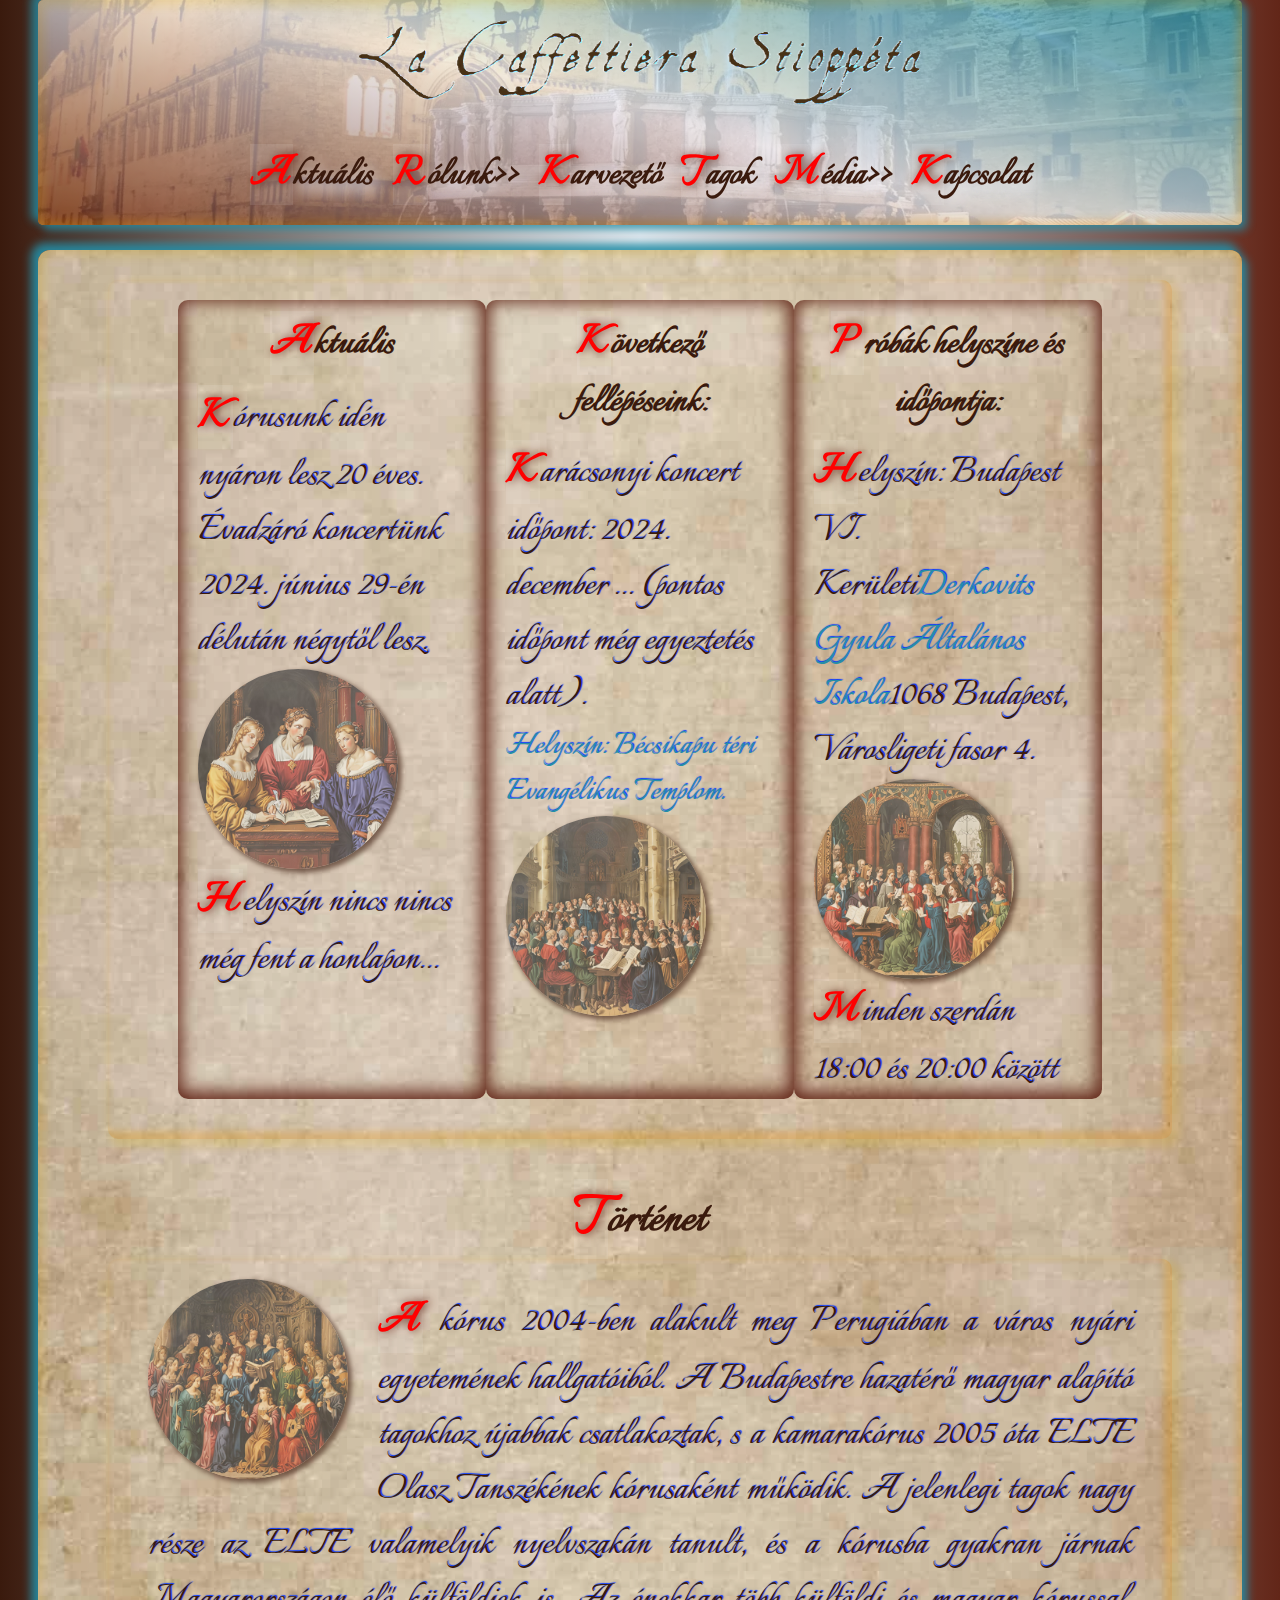
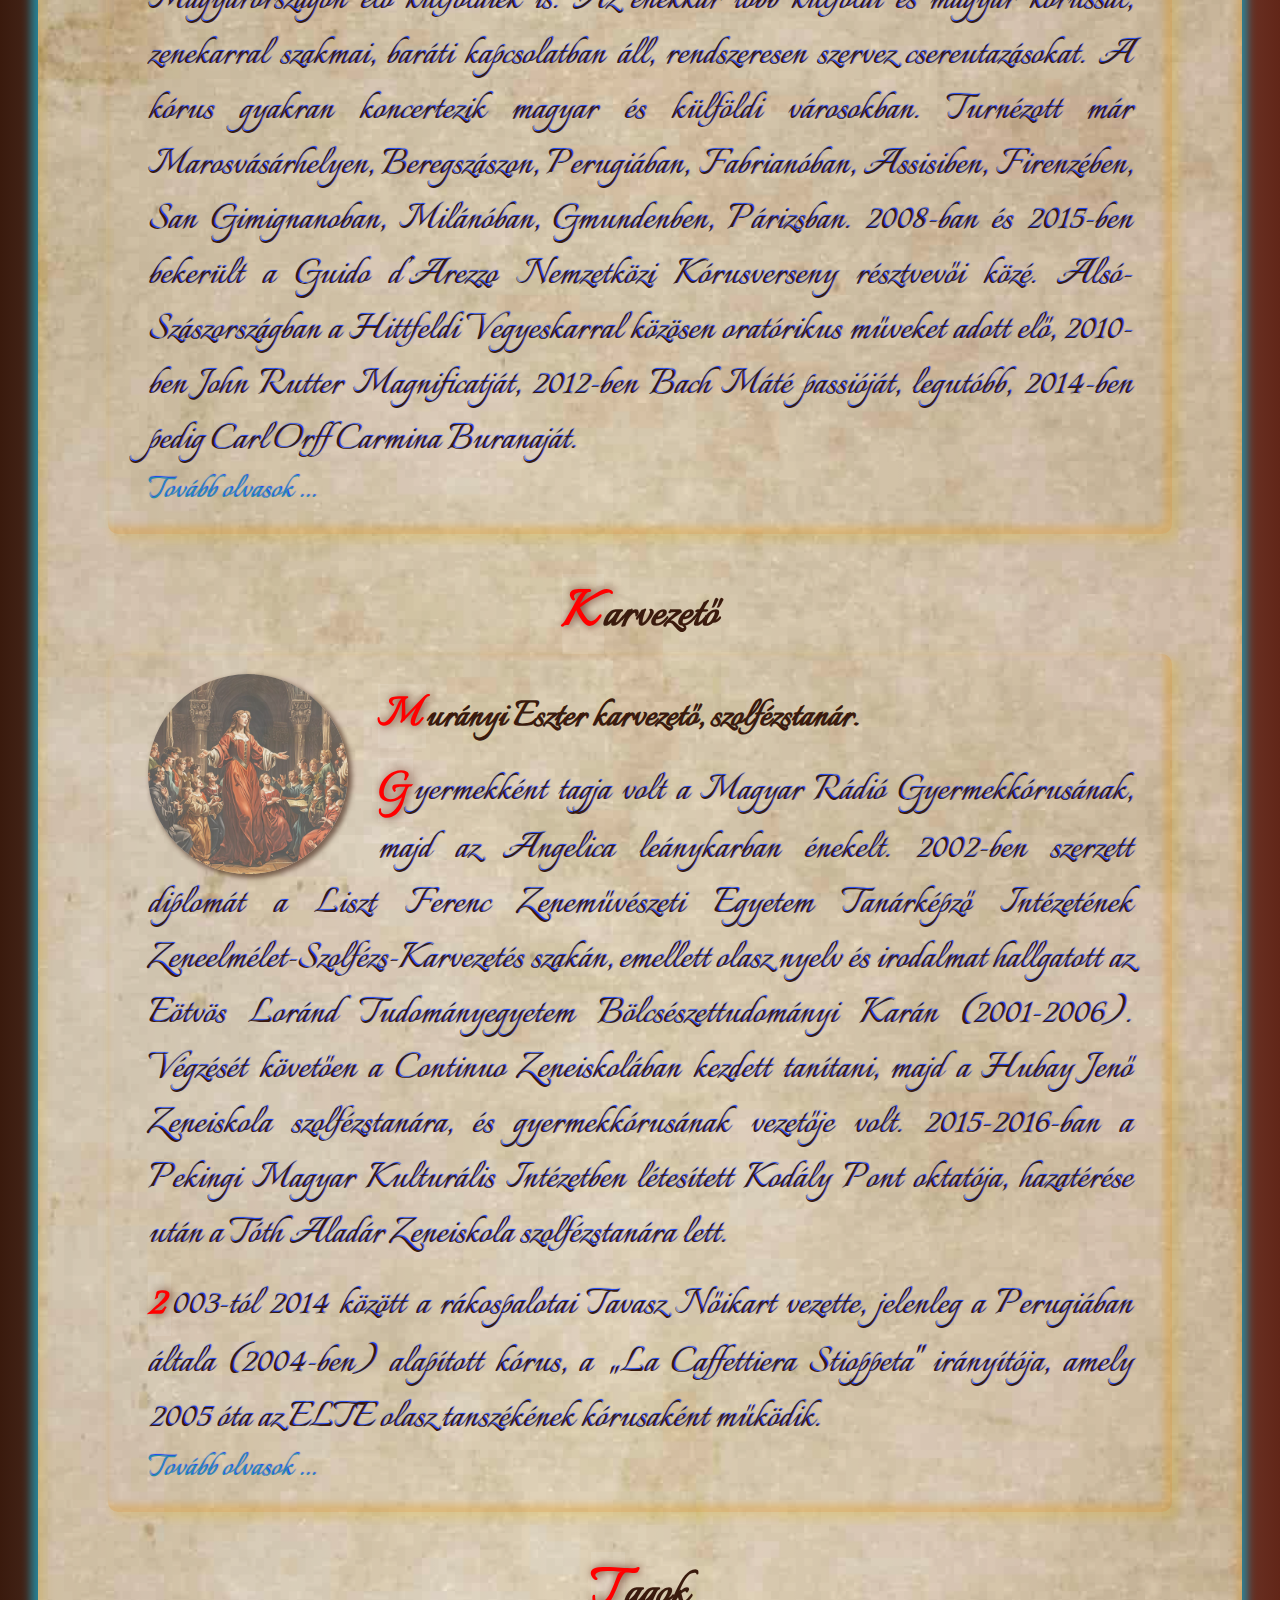
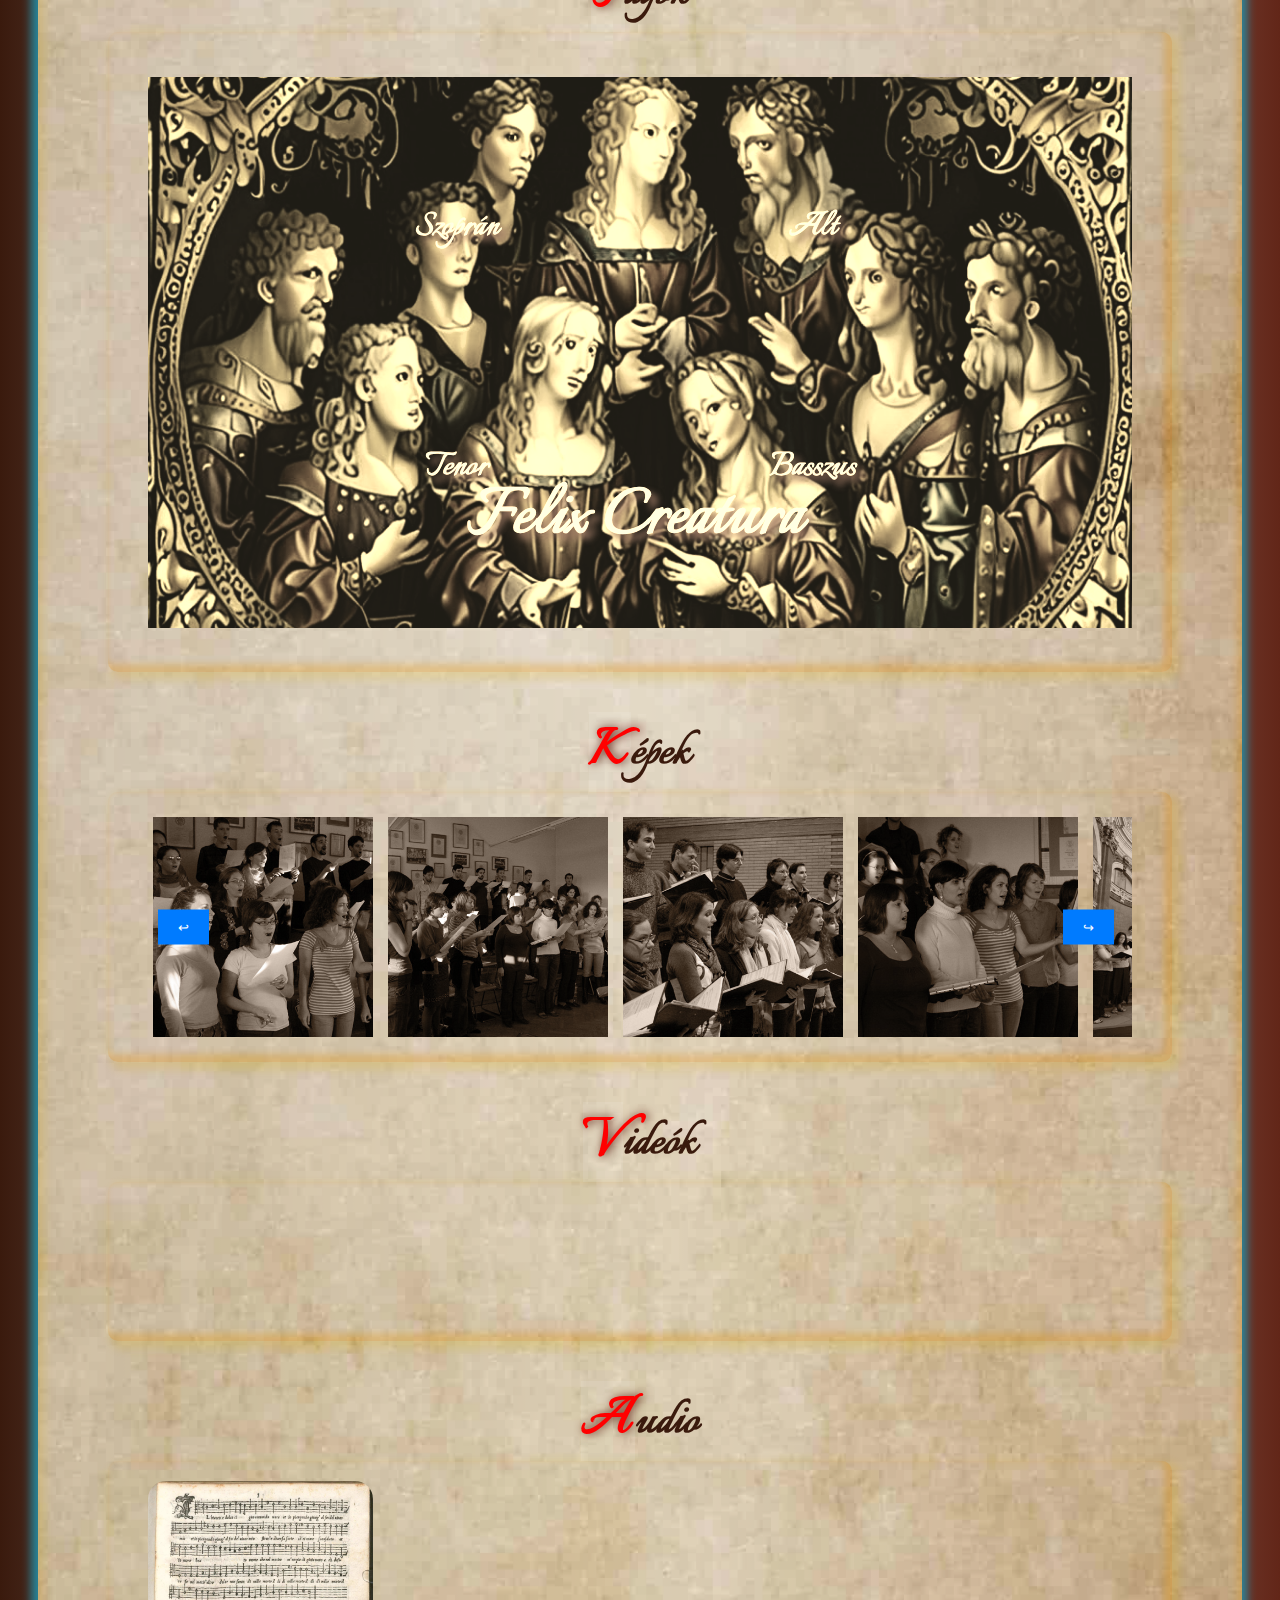
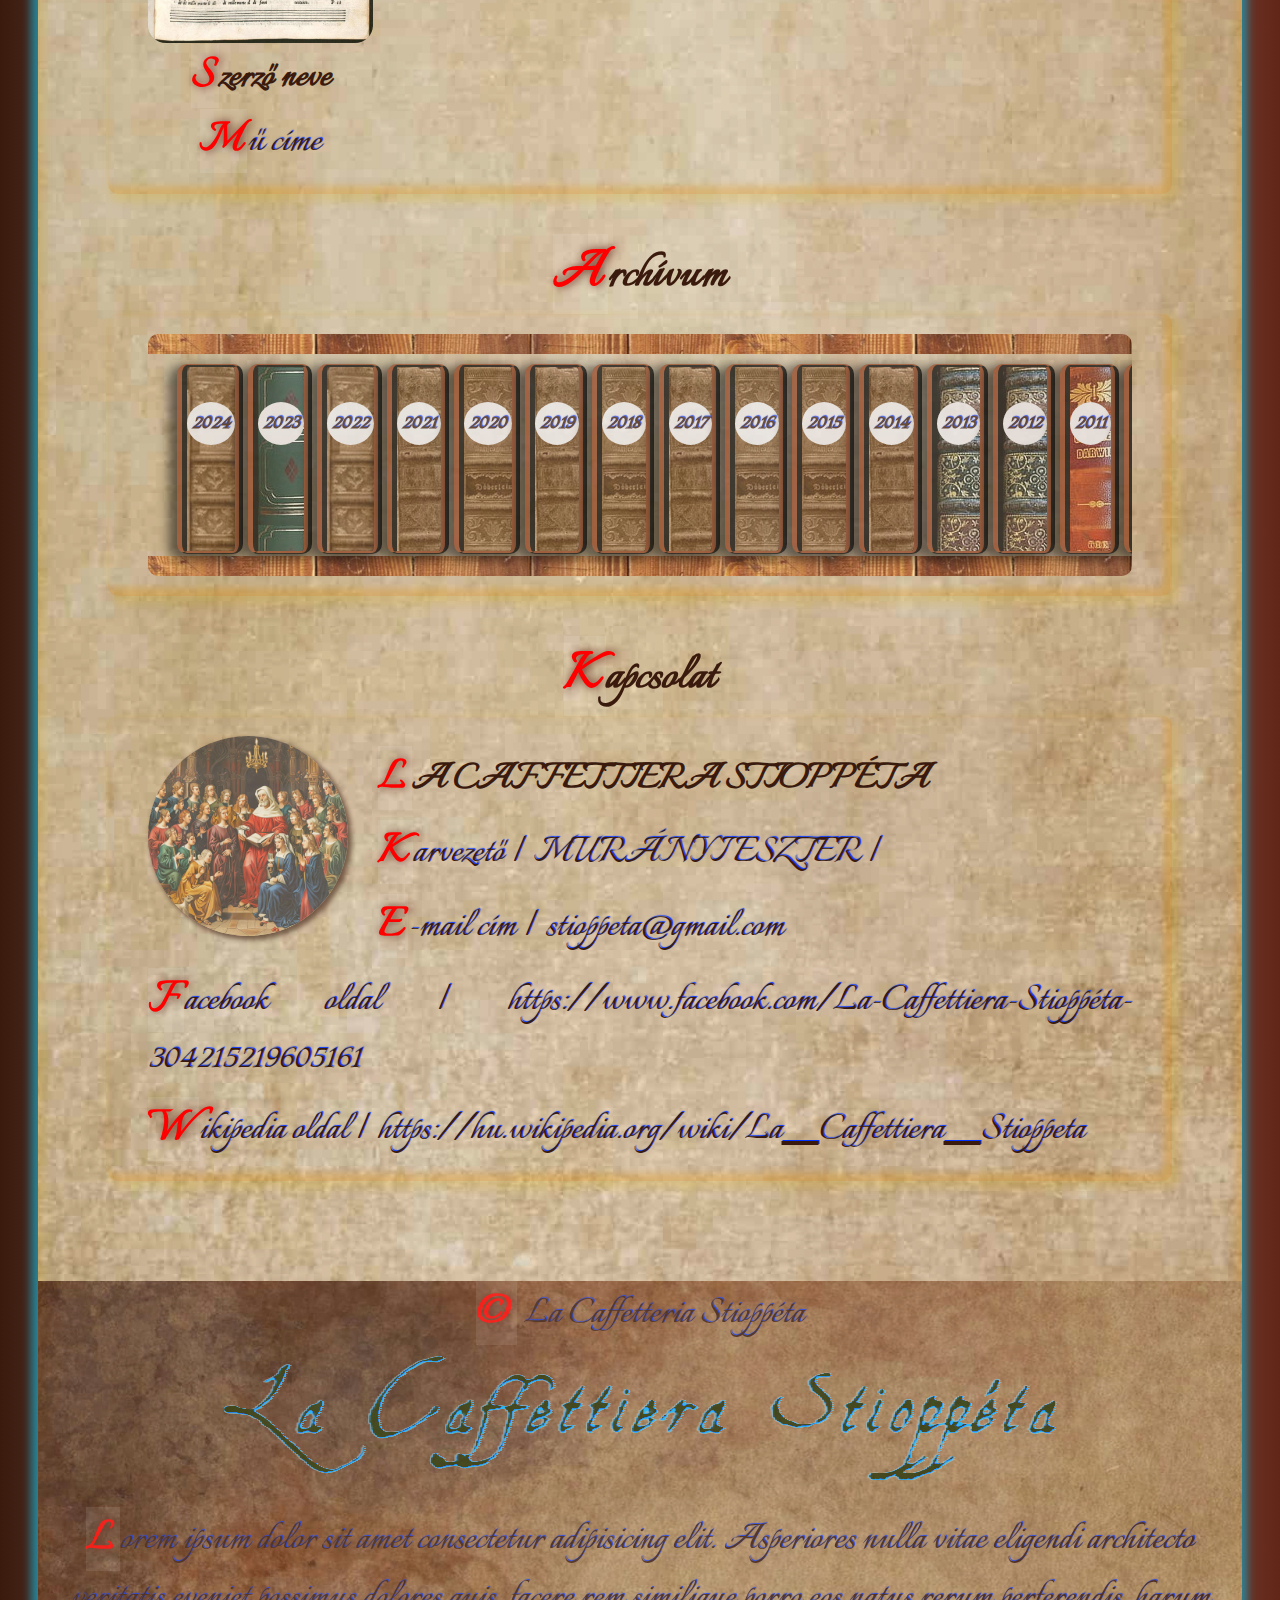
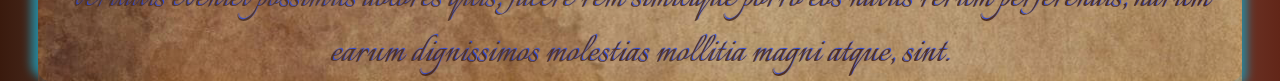
==== index-min.html @ 99feaade "Update site" ====
<!DOCTYPE html><html lang="hu"><head><meta charset="UTF-8" /><meta name="viewport" content="width=device-width, initial-scale=1.0" /><title>La Caffettiera Stioppéta</title><link rel="stylesheet" href="./css/main-min.css" /><link rel="icon" href="./pictures/eszt.jpg" type="image/x-icon" /></head><body><header class="header"><img src="./pictures/stiopp_logo....png" alt="Header Image" id="header-image" class="header-img" /><nav><ul><li><a href="#section1">Aktuális</a></li><li class="gallery-menu"><a href="#">Rólunk&gt;&gt;</a><ul class="submenu"><li><a href="#section2">Történetünk</a></li><li><a href="#section8">Archívum</a></li></ul></li><li><a href="#section3">Karvezető</a></li><li><a href="#section4">Tagok</a></li><li class="gallery-menu"><a href="#">Média&gt;&gt;</a><ul class="submenu"><li><a href="#section5">Képek</a></li><li><a href="#section6">Videók</a></li><li><a href="#section7">Audio</a></li></ul></li><li><a href="#section9">Kapcsolat</a></li></ul></nav></header><main><section id="section1"><div class="division"><div class="card-container"><div class="card"><h3>Aktuális</h3><p>Kórusunk idén nyáron lesz 20 éves. Évadzáró koncertünk 2024. június 29-én délután négytől lesz. </p><figure><img src="./pictures/aktuális.png" alt="Atuális szakasz fotója" /></figure><p>Helyszín nincs nincs még fent a honlapon...</p></div><div class="card"><h3>Következő fellépéseink:</h3><p>Karácsonyi koncert időpont: 2024. december ... (pontos időpont még egyeztetés alatt). </p><a id="mapLink" href="#" >Helyszín: Bécsikapu téri Evangélikus Templom.</a ><figure><img src="./pictures/generated_image (12).png" alt="Atuális szakasz fotója" /></figure></div><div class="card"><h3>Próbák helyszíne és időpontja:</h3><p>Helyszín: Budapest VI. Kerületi<a href="https://derkovits.hu/">Derkovits Gyula Általános Iskola</a ><span>1068 Budapest, Városligeti fasor 4.</span></p><figure><img src="./pictures/generated_image (15).png" alt="Atuális szakasz fotója" /></figure><p>Minden szerdán 18:00 és 20:00 között</p></div></div></div></section><section id="section2"><h2>Történet</h2><div class="division"><figure><img src="./pictures/generated_image (5).png" alt="Történet szakasz fotója" /></figure><p>A kórus 2004-ben alakult meg Perugiában a város nyári egyetemének hallgatóiból. A Budapestre hazatérő magyar alapító tagokhoz újabbak csatlakoztak, s a kamarakórus 2005 óta ELTE Olasz Tanszékének kórusaként működik. A jelenlegi tagok nagy része az ELTE valamelyik nyelvszakán tanult, és a kórusba gyakran járnak Magyarországon élő külföldiek is. Az énekkar több külföldi és magyar kórussal, zenekarral szakmai, baráti kapcsolatban áll, rendszeresen szervez csereutazásokat. A kórus gyakran koncertezik magyar és külföldi városokban. Turnézott már Marosvásárhelyen, Beregszászon, Perugiában, Fabrianóban, Assisiben, Firenzében, San Gimignanoban, Milánóban, Gmundenben, Párizsban. 2008-ban és 2015-ben bekerült a Guido d’Arezzo Nemzetközi Kórusverseny résztvevői közé. Alsó-Szászországban a Hittfeldi Vegyeskarral közösen oratórikus műveket adott elő, 2010-ben John Rutter Magnificatját, 2012-ben Bach Máté passióját, legutóbb, 2014-ben pedig Carl Orff Carmina Buranaját. </p><a href="http://127.0.0.1:5500/tortenet.html">Tovább olvasok ...</a></div></section><section id="section3"><h2>Karvezető</h2><div class="division"><figure><img src="./pictures/karvezető.png" alt="Karnagy fotója" /></figure><h3>Murányi Eszter karvezető, szolfézstanár.</h3><p>Gyermekként tagja volt a Magyar Rádió Gyermekkórusának, majd az Angelica leánykarban énekelt. 2002-ben szerzett diplomát a Liszt Ferenc Zeneművészeti Egyetem Tanárképző Intézetének Zeneelmélet-Szolfézs-Karvezetés szakán, emellett olasz nyelv és irodalmat hallgatott az Eötvös Loránd Tudományegyetem Bölcsészettudományi Karán (2001-2006). Végzését követően a Continuo Zeneiskolában kezdett tanítani, majd a Hubay Jenő Zeneiskola szolfézstanára, és gyermekkórusának vezetője volt. 2015-2016-ban a Pekingi Magyar Kulturális Intézetben létesített Kodály Pont oktatója, hazatérése után a Tóth Aladár Zeneiskola szolfézstanára lett. </p><p>2003-tól 2014 között a rákospalotai Tavasz Nőikart vezette, jelenleg a Perugiában általa (2004-ben) alapított kórus, a „La Caffettiera Stioppeta" irányítója, amely 2005 óta az ELTE olasz tanszékének kórusaként működik. </p><a href="http://127.0.0.1:5500/tortenet.html">Tovább olvasok ...</a></div></section><section id="section4"><h2>Tagok</h2><div class="division"><div class="member-group members"><div class="circle szoprán" data-name="Név 1, Név 2, Név 3, Név 4"><h4>Szoprán</h4></div><div class="circle alt" data-name="Név 5, Név 6, Név 7, Név 8"><h4>Alt</h4></div><div class="circle tenor" data-name="Név 9, Név 10, Név 11, Név 12"><h4>Tenor</h4></div><div class="circle basszus" data-name="Zenthe Ferenc, Alain Delon, Mikes Kelemen, Jónás Tibor," ><h4>Basszus</h4></div><div class="circle latin"><h4>Felix Creatura</h4></div></div></div></section><section id="section5"><h2>Képek</h2><div class="division"><div class="gallery"><div class="gallery-images"><img src="./pictures/main_01.jpg" onclick="fullView(images, this.src)" alt="Image 1" /><img src="./pictures/main_02.jpg" onclick="fullView(images, this.src)" alt="Image 2" /><img src="./pictures/main_03.jpg" onclick="fullView(images, this.src)" alt="Image 3" /><img src="./pictures/main_04.jpg" onclick="fullView(images, this.src)" alt="Image 4" /><img src="./pictures/main_05.jpg" onclick="fullView(images, this.src)" alt="Image 5" /><img src="./pictures/main_06.jpg" onclick="fullView(images, this.src)" alt="Image 6" /><img src="./pictures/main_07.jpg" onclick="fullView(images, this.src)" alt="Image 7" /><img src="./pictures/main_08.jpg" onclick="fullView(images, this.src)" alt="Image 8" /><img src="./pictures/main_09.jpg" onclick="fullView(images, this.src)" alt="Image 9" /><img src="./pictures/main_10.jpg" onclick="fullView(images, this.src)" alt="Image 10" /></div><button id="prevButton">↩</button><button id="nextButton">↪</button></div><div id="fullImageView"><button id="prevButtonFullScreen" onclick="prevImageFullScreen()">↩ </button><img id="fullImage" src="#" alt="fullImage" /><button id="nextButtonFullScreen" onclick="nextImageFullScreen()">↪ </button><span id="closeButton" onclick="closeFullView()">x</span></div></div></section><section id="section6"><h2>Videók</h2><div class="division"><div class="video-container" id="videoContainer"></div></div></section><section id="section7"><h2>Audio</h2><div class="division"><div class="audio"><div class="audio-images" id="audioContainer"></div></div></div></section><section id="section8"><h2>Archívum</h2><div class="division"><div class="bookshelf-container"><div class="shelf"></div><div class="bookshelf"><div class="book" id="bookContainer"></div></div><div class="shelf"></div></div></div></section><section id="section9"><h2>Kapcsolat</h2><div class="division"><figure><img src="./pictures/generated_image (14).png" alt="Kapcsolat szekció fotója" /></figure><p></p><h3>LA CAFFETTIERA STIOPPÉTA</h3><p>Karvezető | MURÁNYI ESZTER |</p><p>E-mail cím | stioppeta@gmail.com</p><p>Facebook oldal | https://www.facebook.com/La-Caffettiera-Stioppéta-304215219605161 </p><p>Wikipedia oldal | https://hu.wikipedia.org/wiki/La<u>_</u>Caffettiera<u>_</u>Stioppeta </p></div></section><div class="upButton"><button id="scrollToTopBtn">Vissza a lap tetejére</button></div></main><footer><p>&copy; La Caffetteria Stioppéta</p><img src="./pictures/header_logo2.png" alt="" /><p>Lorem ipsum dolor sit amet consectetur adipisicing elit. Asperiores nulla vitae eligendi architecto veritatis eveniet possimus dolores quis, facere rem similique porro eos natus rerum perferendis, harum earum dignissimos molestias mollitia magni atque, sint. </p></footer><script src="./js/script-min.js" defer></script></body></html>
---- css/main-min.css ----
@import url('https://fonts.googleapis.com/css2?family=Italianno&family=Whisper&display=swap');:root{--primary-color:#622618ff;--secondary-color:#3a1a0dff;--accent-color:#258ea6ff;--light-color:#f0eff4ff;--dark-color:rgb(0,0,0);--font-size-default:2.3em;--font-size-large:3.3em;--font-size-small:1.5em;--transition-duration:1.2s;--background-opacity:.9;--primary-box-shadow:inset -5px -5px 10px 0 rgba(226,141,3,.3),5px 5px 10px 0 var(--accent-color),inset 5px 5px 10px 2px rgba(221,175,9,.2),-5px -5px 10px 2px var(--accent-color)}*{box-sizing:border-box;margin:0;padding:0}body{margin:0 auto;padding:0;width:94%;background:linear-gradient(90deg,var(--secondary-color),var(--light-color),var(--primary-color));color:var(--secondary-color);font-family:italianno,Verdana,Geneva,Tahoma,sans-serif;font-size:var(--font-size-default);position:relative}body::after{content:'';position:absolute;top:0;left:0;width:100%;height:100%;background-image:url('../pictures/pergamen2jpg-min.jpg');background-size:cover;background-repeat:no-repeat;background-position:center;z-index:-1;opacity:var(--background-opacity);border-radius:12px;box-shadow:var(--primary-box-shadow)}main{text-align:justify;margin:0 10px}header{background-image:url(../pictures/Fontana-Maggiore-e-Palazzo-Dei-Priori-.webp);background-repeat:no-repeat;background-size:cover;background-position:center;position:fixed;top:0;width:94%;z-index:1000;font-size:.35em;border-radius:5px}header::after{content:'';position:absolute;top:0;left:0;width:100%;height:100%;background:linear-gradient(15deg,var(--primary-color),var(--light-color),var(--accent-color));opacity:.8;z-index:1;border-radius:5px;box-shadow:var(--primary-box-shadow)}header>*{position:relative;z-index:2}#header-image{padding:20px;margin:0 auto;display:block}.header-img{transition:opacity 2s ease}nav ul{list-style-type:none;padding:20px;display:flex;flex-flow:row wrap;justify-content:center;align-items:center}nav a{display:inline-block;font-size:var(--font-size-large);text-decoration:none;background-color:transparent;text-align:center;padding:0 10px;text-shadow:4px 8px 15px var(--light-color);color:var(--secondary-color);font-weight:700;transition:transform var(--transition-duration)}nav a:hover{color:var(--accent-color);background-color:var(--light-color);opacity:.7;transform:scale(1.1,1.35);border-radius:8px}.gallery-menu .submenu{display:none;position:absolute;background:transparent;padding-bottom:10px;border-radius:5px;transform:scale(.9);transition:transform var(--transition-duration)}.gallery-menu .submenu li{margin-left:15px;margin-top:10px}.gallery-menu:hover .submenu{display:block;background-color:rgba(208,201,201,.7);border-radius:10px}.gallery-menu:hover{background-color:rgba(36,70,223,.7)}section{margin-bottom:20px;margin-top:40px;position:relative}section:first-of-type{margin-top:250px;padding-top:30px}h2{margin-top:0;text-align:center}h3{font-size:larger;margin-top:10px}p{text-shadow:1px -1px 1px rgb(0,51,255);font-size:larger;margin-top:10px}a{text-decoration:none;color:var(--accent-color);text-shadow:1px -1px 1px rgb(0,51,255)}p::first-letter,a::first-letter,h2::first-letter,h3::first-letter{font-size:115%;font-weight:bold;letter-spacing:.1em;word-spacing:.1em;text-shadow:var(--primary-color) 2px 0 10px;text-transform:uppercase;color:red;background-color:rgba(255,255,255,.1)}figure img{max-width:200px;box-shadow:3px 3px 5px 1px #3a1a0dff;align-self:flex-start;border-radius:50%;text-align:center;float:left;margin-right:30px;opacity:.6;transition:opacity 1s ease-in-out,transform 1s ease-in-out}figure img:hover{opacity:1;transform:scale(1.1)}.division{margin-right:60px;margin-left:60px;padding:20px 40px;box-shadow:inset -5px -5px 7px 3px rgba(226,141,3,.3),5px 5px 10px 3px rgba(221,175,9,.2);border-radius:10px}a{text-decoration:none;color:var(--accent-color);cursor:pointer}@media only screen and (max-width:1200px){body{font-size:2em}nav a{font-size:2.8em}figure img{max-width:180px}}@media only screen and (max-width:992px){body{font-size:1.8em}nav a{font-size:2.5em}figure img{max-width:150px}}@media only screen and (max-width:768px){body{font-size:1.5em}header{font-size:.5em}nav ul{flex-flow:column;height:auto;text-align:center;padding:0;margin:0;list-style:none}nav li{width:100%}nav a{font-size:3em;width:100%;box-sizing:border-box;display:block;text-align:justify;padding:15px 0;background-color:var(--accent-color);color:var(--secondary-color);text-decoration:none}nav a:hover{background-color:#ddd}figure img{max-width:120px}}#header-image{max-width:50%}@media only screen and (max-width:576px){body{font-size:1.2em}nav a{font-size:1.8em}#header-image{display:none}figure img{max-width:100px}.division{margin-right:40px;margin-left:40px}}@media only screen and (max-width:400px){body{font-size:1em}nav a{font-size:1.5em}figure img{max-width:80px}.division{margin-right:20px;margin-left:20px}}footer{text-align:center;margin-top:20px;background-image:url(../pictures/book2.jpg);margin-top:100px;opacity:.8}footer img{margin-top:10px}footer img:hover{transform:scaleX(-1);transition:transform 1.5s ease-in-out}.bookshelf-container{overflow-x:auto;overflow-y:hidden;white-space:nowrap;position:relative;background-image:url(../pictures/pergamen2jpg.jpg);background-position:center;background-repeat:no-repeat;background-size:cover;padding-left:1px;padding-right:1px;border-radius:10px}.bookshelf{display:flex;flex-wrap:nowrap;padding-bottom:2px;margin-left:5px}.book{border-radius:10px;margin:10px 5px 0 0;font-family:'Italianno',cursive;font-weight:400;font-size:.7em;background-color:var(--primary-color);border-top:3px ridge var(--secondary-color);border-right:8px ridge var(--secondary-color);border-bottom:3px ridge var(--secondary-color);border-left:10px ridge var(--secondary-color);box-shadow:-5px 4px 11px 3px var(--dark-color);box-shadow:-5px 4px 11px 3px rgba(0,0,0,.75);transition:transform 1.2s;opacity:.7;align-self:flex-end;height:190px}.book-link{text-decoration:none;color:var(--secondary-color);font-weight:bold;background:var(--light-color);padding:5px;position:relative;top:40px;transform:translate(-50%,-50%);border-radius:50%}.book:hover{transform:translate(8px,10%);transition:transform 1.2s}.book-link:hover{color:var(--light-color);background:var(--dark-color);color:var(--accent-color);transition:transform 1.2s}.shelf{width:calc(100% + 300px);height:20px;background-color:transparent;background-image:url('../pictures/polc.jpg');background-repeat:repeat-x;background-position:center;margin:0 -10px}.bookshelf>.book:first-child{opacity:0}::-webkit-scrollbar{width:0;max-height:12px}::-webkit-scrollbar-track{background-color:var(--primary-color);border-radius:12px}::-webkit-scrollbar-thumb{background-color:var(--accent-color);border-radius:50%}::-webkit-scrollbar-thumb:hover{background-color:var(--light-color)}#scrollToTopBtn{display:none;position:fixed;bottom:20px;right:20px;padding:15px 25px 15px 5px;background-image:url(../pictures/ismétlőjel2.png);background-repeat:no-repeat;background-position:right;background-color:var(--light-color);color:var(--accent-color);border:none;border-radius:9px;cursor:pointer;z-index:1000;opacity:.7}#scrollToTopBtn:hover{opacity:1;background-color:antiquewhite;color:red;transition:all 500ms ease-in}.gallery{width:100%;overflow:hidden;position:relative}.gallery-images{display:flex}.gallery-images img{max-width:230px;padding:5px;margin-right:5px;height:auto;filter:grayscale(60%);transition:1s}.gallery img:hover{filter:grayscale(0);transform:scale(1.1)}.gallery button{position:absolute;top:50%;transform:translateY(-50%);padding:10px 20px;background-color:#007bff;color:#fff;border:none;cursor:pointer}#prevButton{left:10px}#nextButton{right:18px}#fullImageView{display:none;position:absolute;top:0;left:0;width:100%;height:100%;background-color:rgba(0,0,0,.9);text-align:center}#fullImage{padding:5px;max-width:98%;max-height:98%}#closeButton{position:absolute;top:12px;right:12px;font-size:2em;color:azure;cursor:pointer}#prevButtonFullScreen,#nextButtonFullScreen{position:absolute;top:50%;transform:translateY(-50%);padding:10px 20px;background-color:#007bff;color:#fff;border:none;cursor:pointer;z-index:2}#prevButtonFullScreen{left:10px}#nextButtonFullScreen{right:10px}@media only screen and (max-width:1200px){body{font-size:2em}nav a{font-size:3em}footer{margin-top:80px;background-size:contain}.book{height:170px}}@media only screen and (max-width:992px){body{font-size:1.7em}nav a{font-size:2.5em}.division{margin-right:60px;margin-left:60px}footer{margin-top:60px;background-size:cover}.book{height:150px}}@media only screen and (max-width:768px){body{font-size:1.5em}nav ul{flex-flow:column nowrap}nav a{font-size:2.2em}header{font-size:.5em}section:first-of-type{margin-top:100px;padding-top:30px}.division{margin-right:40px;margin-left:40px}footer{margin-top:40px;background-size:contain}.book{height:130px}}@media only screen and (max-width:576px){body{font-size:1.2em}nav a{font-size:2em}section:first-of-type{margin-top:70px;padding-top:20px}.division{margin-right:20px;margin-left:20px}footer{margin-top:20px;background-size:cover}.book{height:110px}}.audio-item{position:relative;display:inline-block;margin-right:10px}.audio-item img{max-width:225px;height:auto;display:block;border-radius:18px}.audio-item:hover{transition:1s;transform:scale(1.1);filter:sepia(100%) drop-shadow(3px 3px 5px gray)}.audio-description{text-align:center;margin-bottom:0}.audio-description h3,.audio-description p{margin:1px}.audio-controls{position:absolute;top:50%;left:50%;transform:translate(-50%,-50%);opacity:0;z-index:1001}.audio-item:hover .audio-controls{opacity:1;transition:1s}audio{width:250px;background-color:transparent}@media only screen and (max-width:768px){.audio-item{display:block;margin-bottom:20px;margin-right:0;text-align:center}audio{width:100%}}.video-container{display:flex;flex-wrap:wrap}.video{position:relative;width:calc(20% - 20px);aspect-ratio:16 / 9;margin-right:20px;margin-bottom:20px;overflow:hidden;box-sizing:border-box;filter:sepia(100%);transition:1s}.video:hover{filter:sepia(0);transform:scale(1.1)}.video iframe{width:100%;height:auto;position:relative;z-index:1}.video-description{text-align:center;margin-bottom:0}.video-description h3,.video-description p{margin:1px}@media only screen and (max-width:1200px){.video{width:calc(25% - 20px)}}@media only screen and (max-width:992px){.video{width:calc(33.33% - 20px)}}@media only screen and (max-width:768px){.video{width:calc(50% - 20px)}}@media only screen and (max-width:576px){.video{width:calc(100% - 20px);margin-right:0}}.members{background-image:url(../pictures/tagokbgr.png);background-repeat:no-repeat;background-size:contain;background-position:center;padding:300px;filter:sepia(90%);border-radius:20px}.members:hover{filter:sepia(0);transition:all 2s}.member-group{display:flex;flex-direction:column;align-items:center}.circle{width:408px;height:250px;color:var(--light-color);text-shadow:6px 6px 7px #ff284f;font-weight:700;font-size:var(--font-size-large);border-radius:50%;display:flex;justify-content:center;align-items:center;font-size:40px;position:relative}h4{margin-top:0;margin-right:10px}.circle::after{content:attr(data-name);position:absolute;top:40%;left:40%;transform:translateX(-50%);background-color:rgba(0,0,0,.2);color:white;padding:5px;border-radius:5px;opacity:0;transition:opacity .9s ease}.members>*{opacity:1}.circle:hover::after{opacity:1;position:absolute;top:0;left:0;transition:all 2s}.basszus{position:absolute;bottom:60px;right:110px}.tenor{position:absolute;bottom:60px;left:110px}.szoprán{position:absolute;top:50px;left:110px}.alt{position:absolute;top:50px;right:110px}.latin{position:absolute;bottom:10px;font-stretch:extra-expanded;font-size:80px}@media only screen and (max-width:768px){.members{padding:150px}.basszus,.tenor,.szoprán,.alt{position:static;margin-bottom:20px}}.card-container{display:flex;justify-content:center;flex-wrap:wrap}.card{flex-basis:calc(33.33% - 20px);width:calc(33.33% - 20px);background-color:transparent;padding:1px 20px;margin-bottom:20px;border-radius:10px;box-shadow:0 0 10px rgba(0,0,0,.1);box-shadow:-1px -3px 17px 4px var(--primary-color) inset;text-align:left}.card h3{text-align:center;margin-bottom:10px}@media screen and (max-width:768px){.card{flex-basis:calc(50% - 20px);width:calc(50% - 20px)}}@media screen and (max-width:480px){.card{flex-basis:calc(100% - 20px);width:calc(100% - 20px)}}input[type='text'],select{width:100%;padding:12px 20px;margin:8px 0;display:inline-block;border:1px solid #ccc;border-radius:4px;box-sizing:border-box}input[type='submit']{width:100%;background-color:#4caf50;color:white;padding:14px 20px;margin:8px 0;border:none;border-radius:4px;cursor:pointer}input[type='submit']:hover{background-color:#45a049}@media only screen and (max-width:768px){input[type='text'],select{width:100%;padding:10px 15px}input[type='submit']{width:100%;padding:12px 15px}}
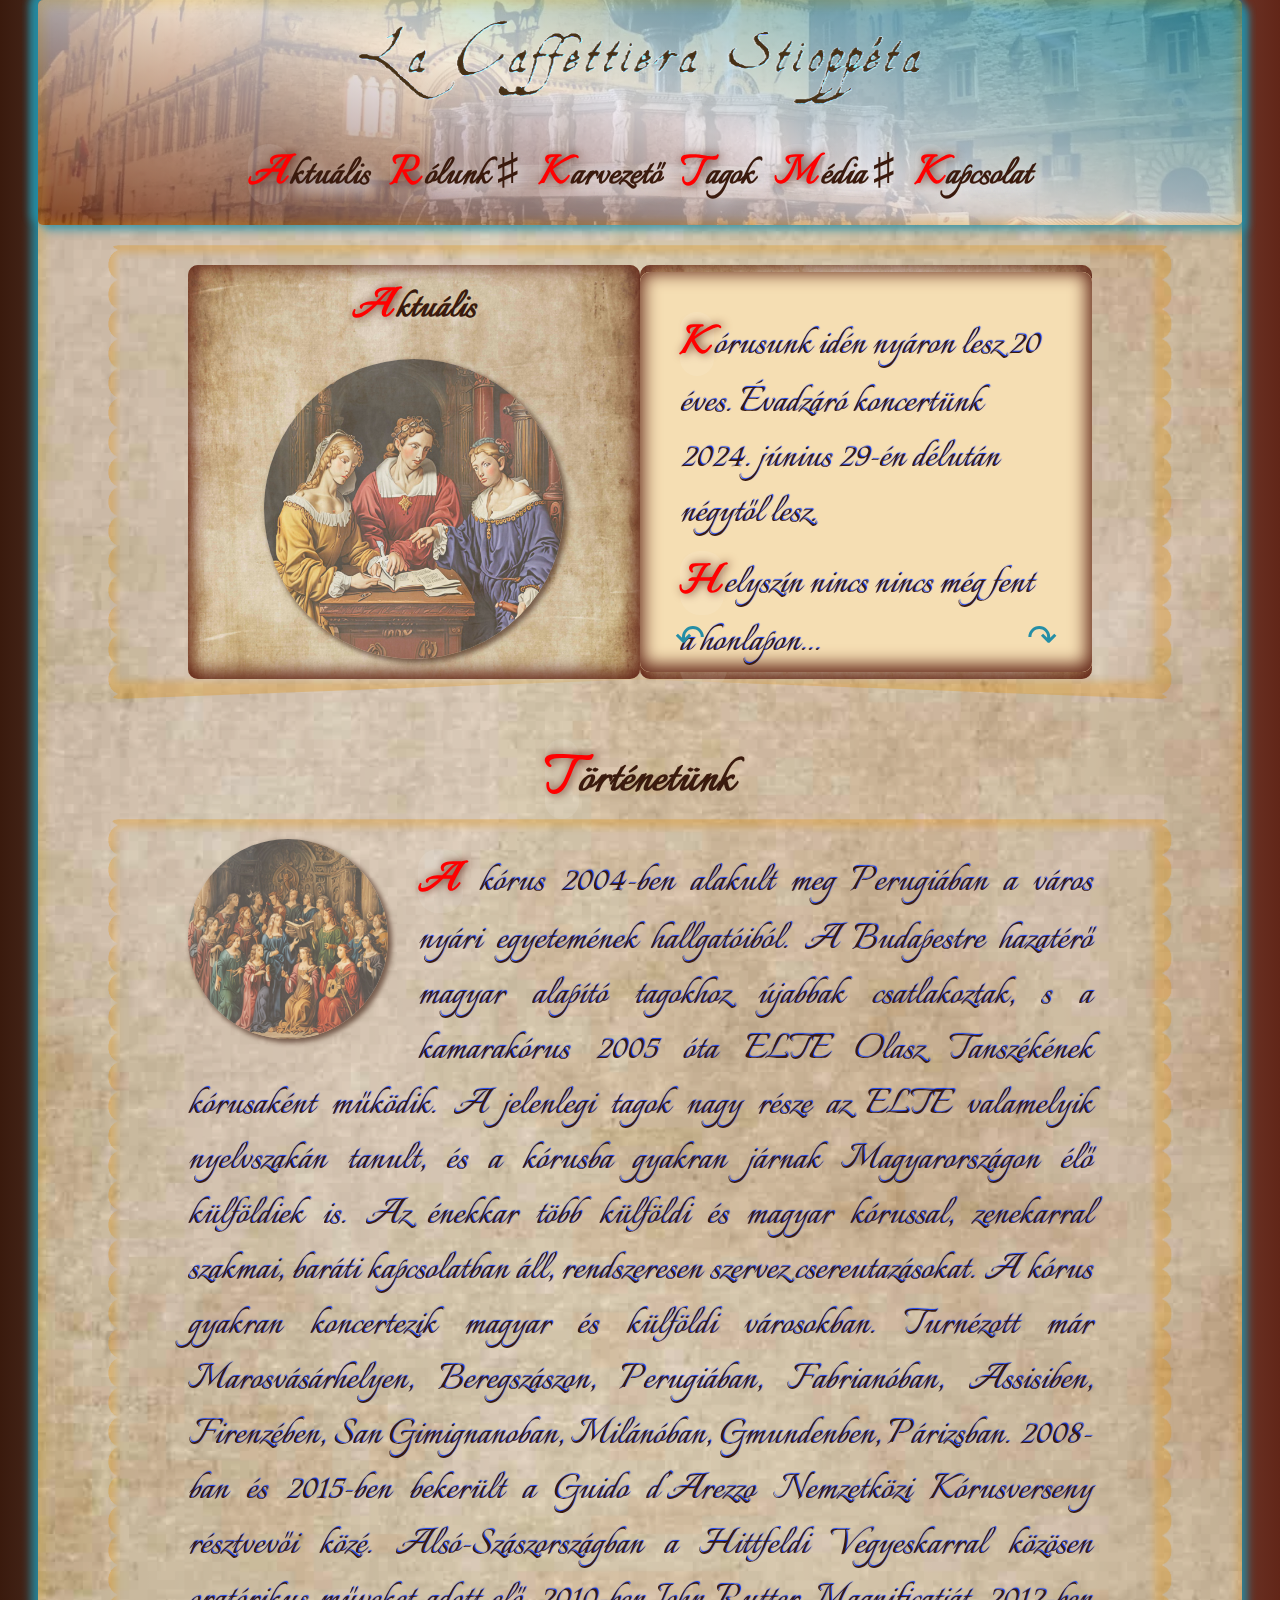
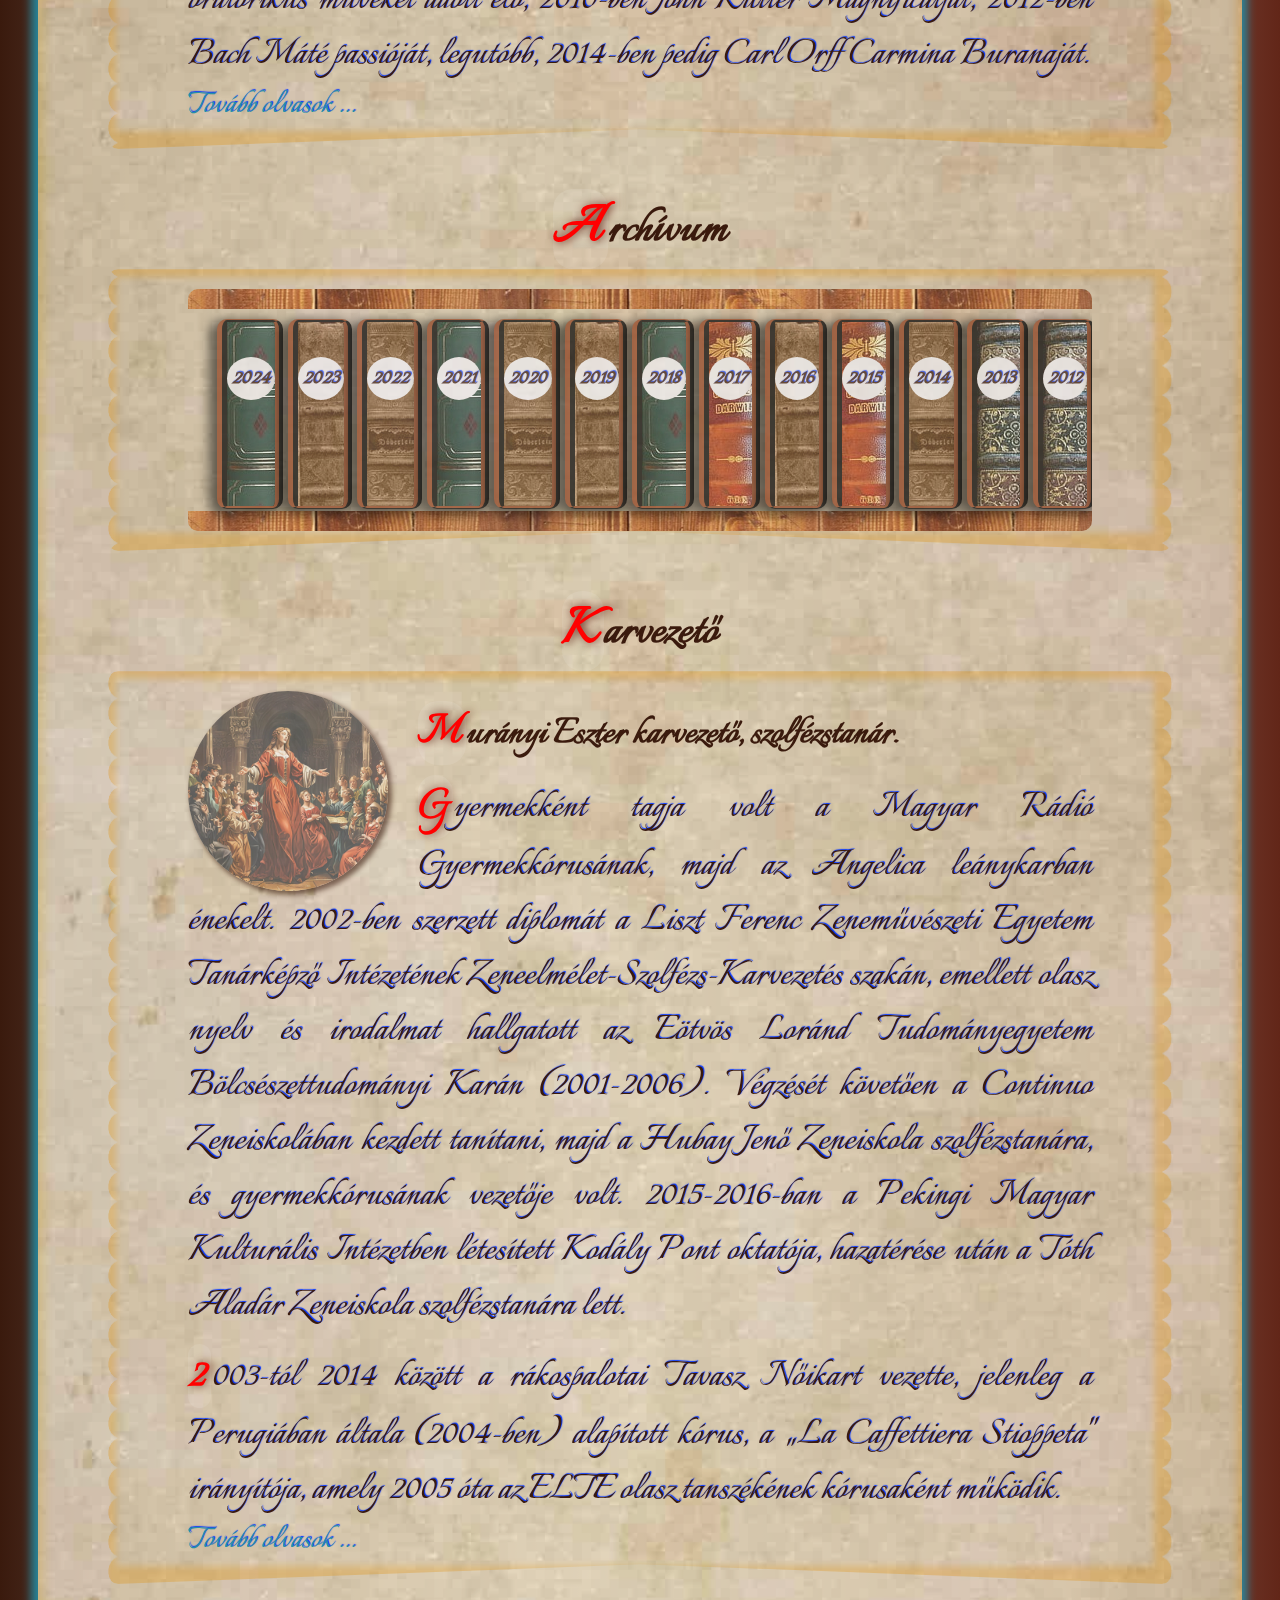
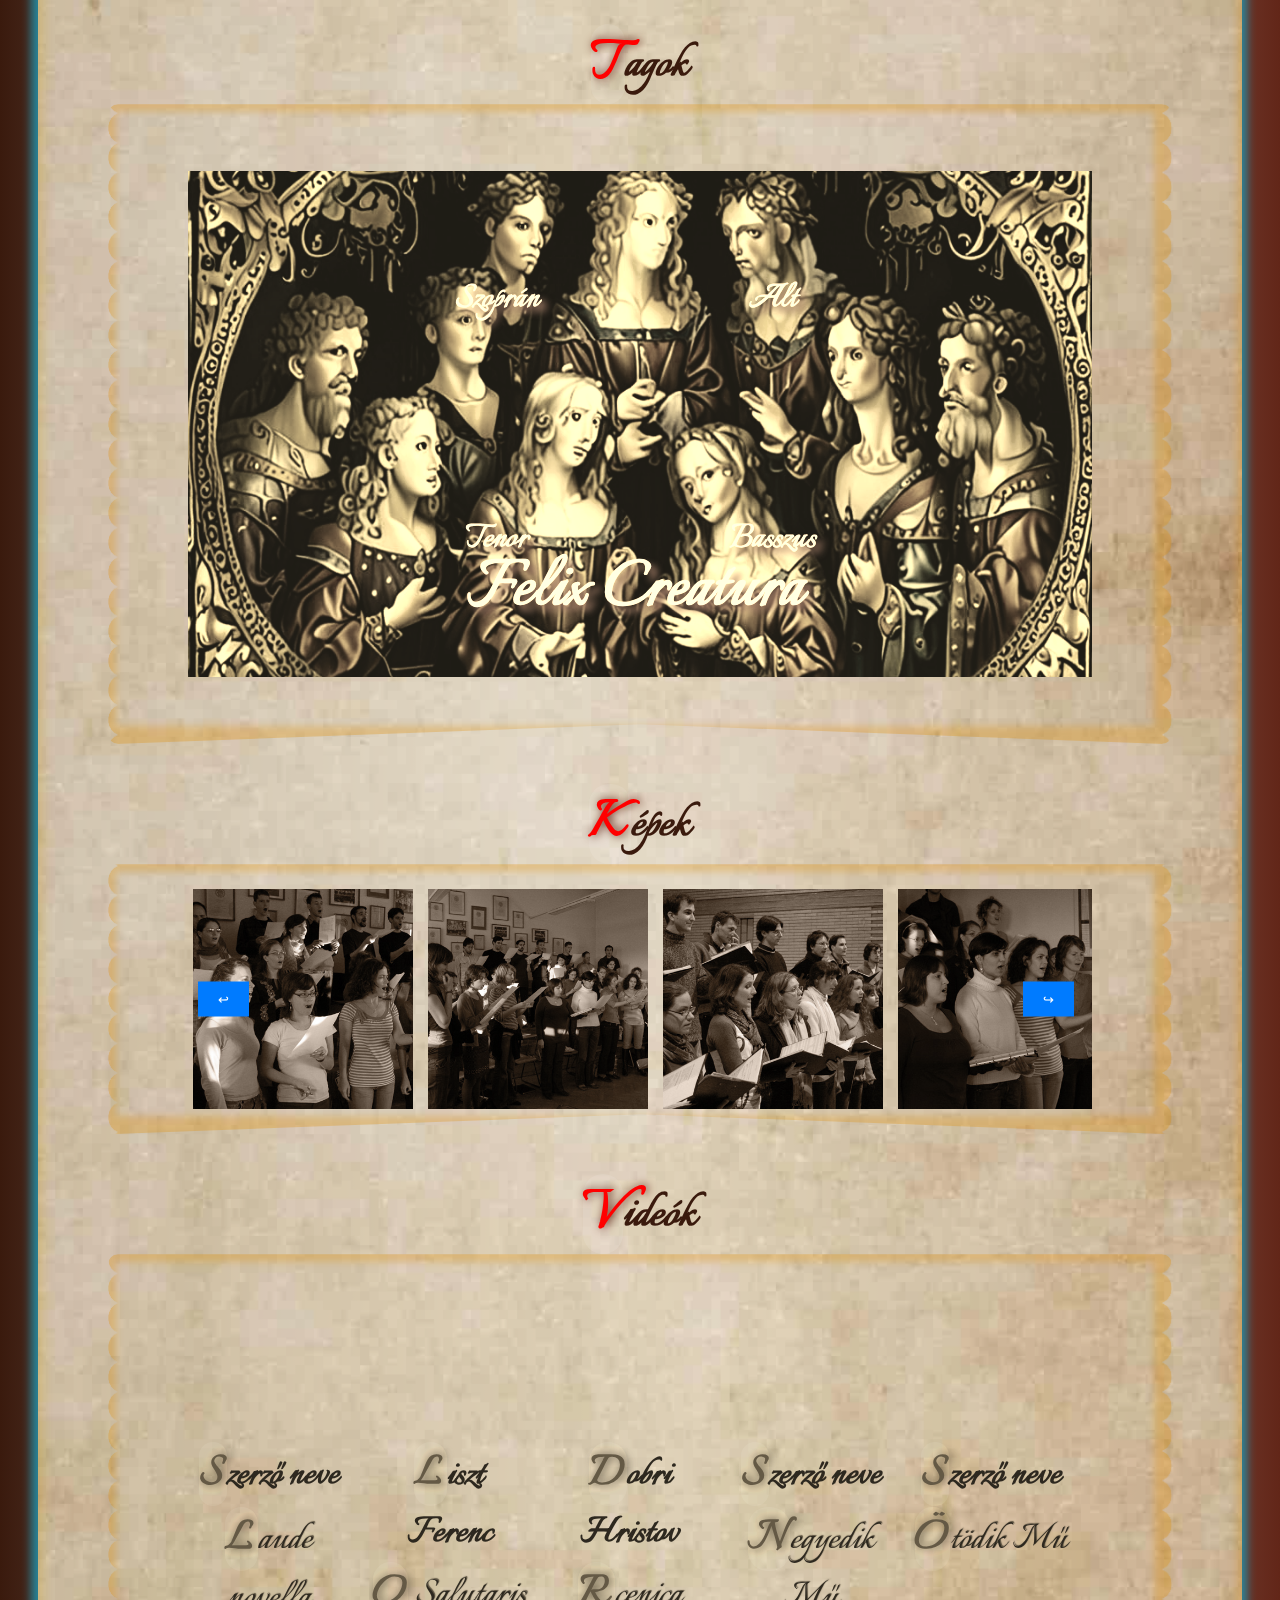
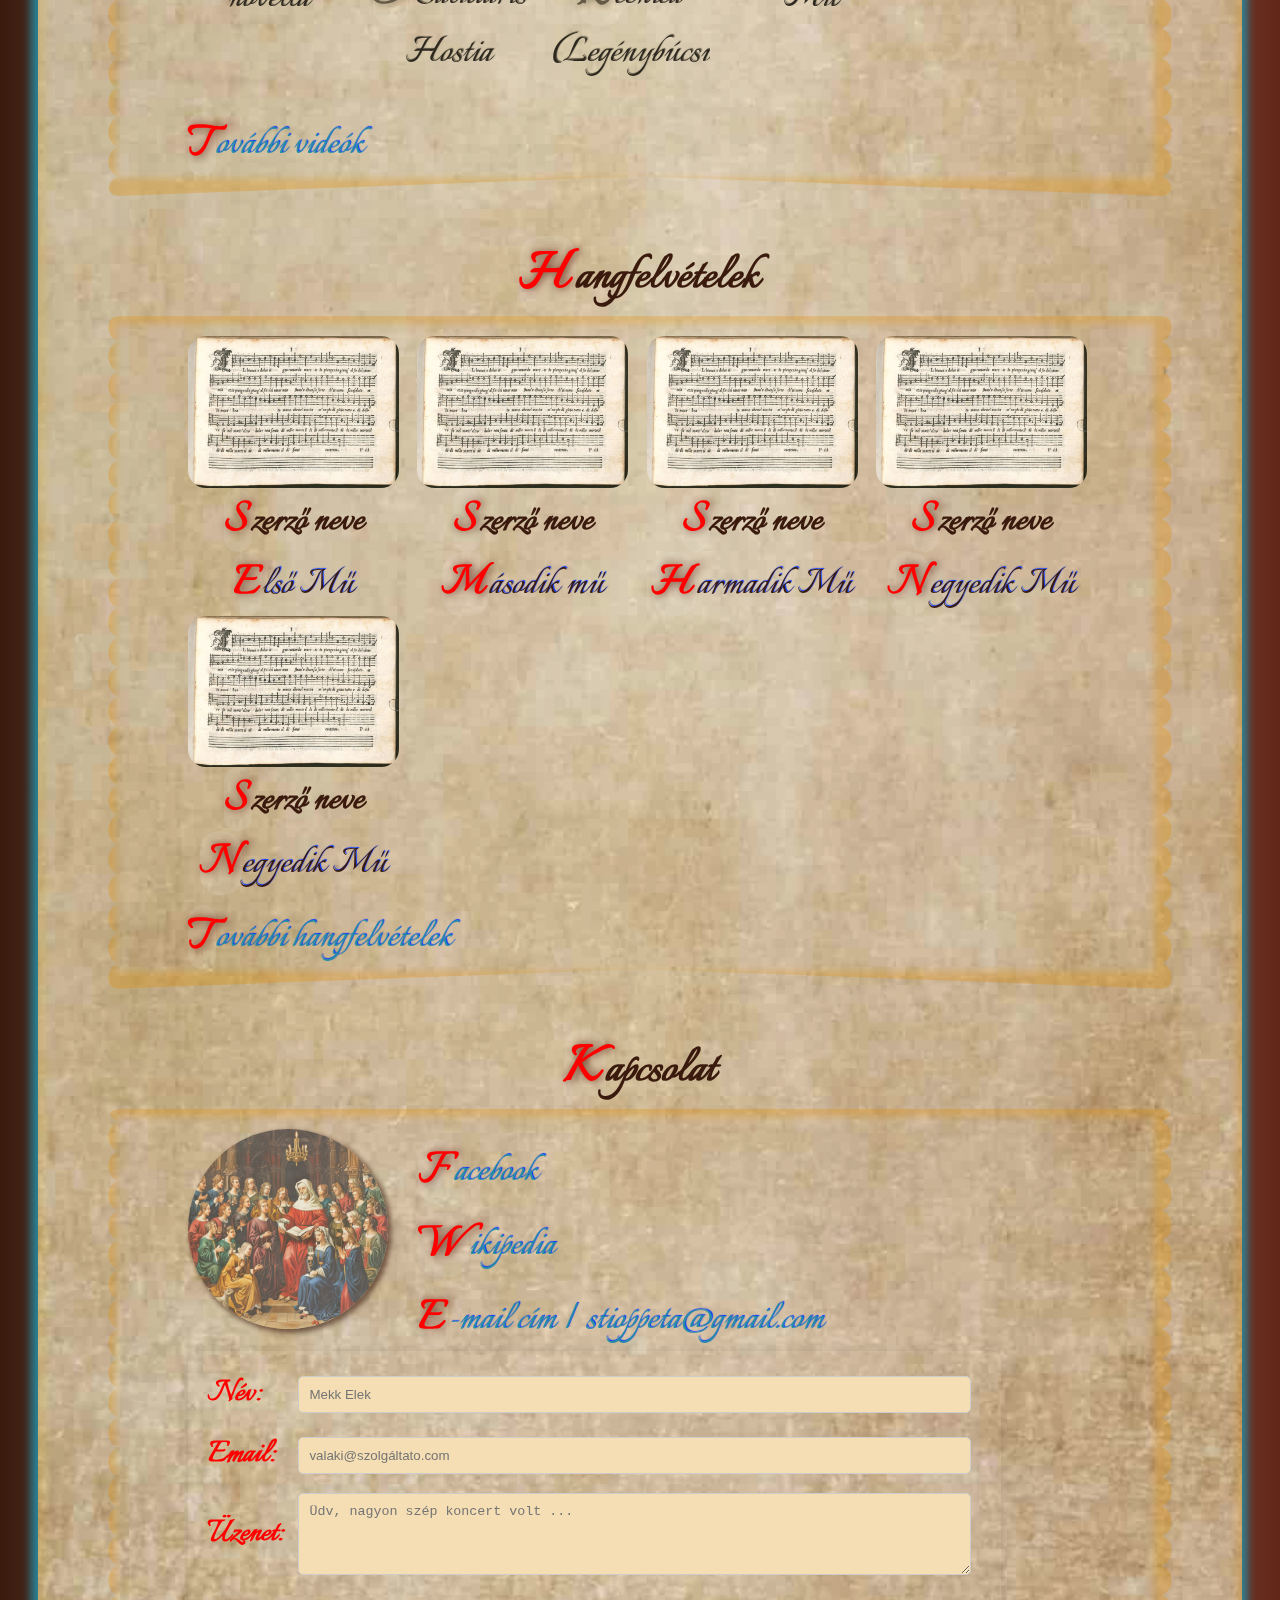
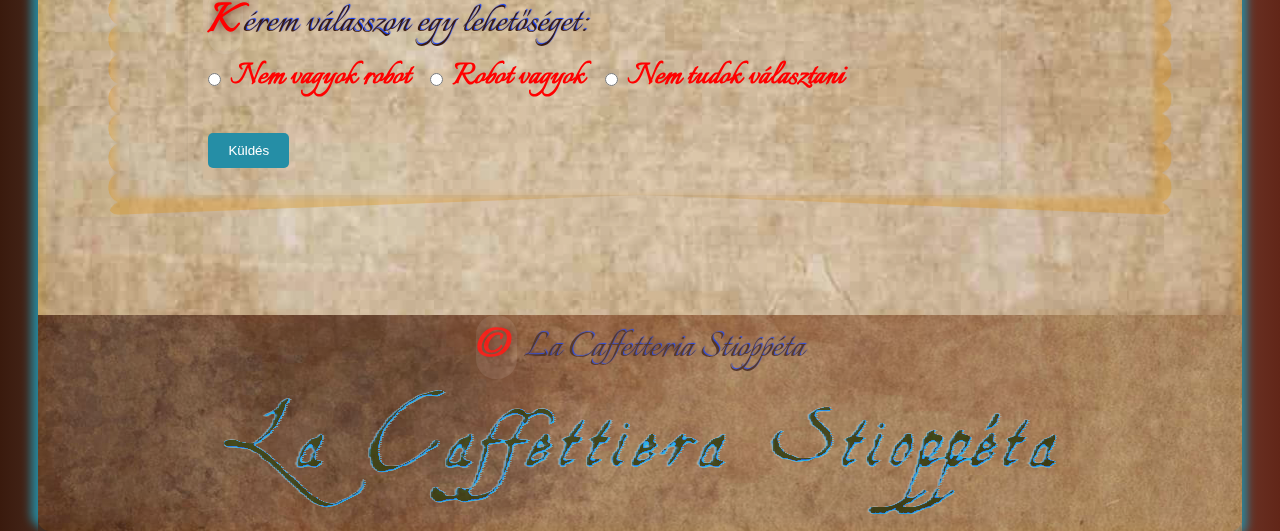
==== commit 6f91a8b7: "Update site" ====
--- a/index-min.html
+++ b/index-min.html
@@ -1 +1 @@
-<!DOCTYPE html><html lang="hu"><head><meta charset="UTF-8" /><meta name="viewport" content="width=device-width, initial-scale=1.0" /><title>La Caffettiera Stioppéta</title><link rel="stylesheet" href="./css/main-min.css" /><link rel="icon" href="./pictures/eszt.jpg" type="image/x-icon" /></head><body><header class="header"><img src="./pictures/stiopp_logo....png" alt="Header Image" id="header-image" class="header-img" /><nav><ul><li><a href="#section1">Aktuális</a></li><li class="gallery-menu"><a href="#">Rólunk&gt;&gt;</a><ul class="submenu"><li><a href="#section2">Történetünk</a></li><li><a href="#section8">Archívum</a></li></ul></li><li><a href="#section3">Karvezető</a></li><li><a href="#section4">Tagok</a></li><li class="gallery-menu"><a href="#">Média&gt;&gt;</a><ul class="submenu"><li><a href="#section5">Képek</a></li><li><a href="#section6">Videók</a></li><li><a href="#section7">Audio</a></li></ul></li><li><a href="#section9">Kapcsolat</a></li></ul></nav></header><main><section id="section1"><div class="division"><div class="card-container"><div class="card"><h3>Aktuális</h3><p>Kórusunk idén nyáron lesz 20 éves. Évadzáró koncertünk 2024. június 29-én délután négytől lesz. </p><figure><img src="./pictures/aktuális.png" alt="Atuális szakasz fotója" /></figure><p>Helyszín nincs nincs még fent a honlapon...</p></div><div class="card"><h3>Következő fellépéseink:</h3><p>Karácsonyi koncert időpont: 2024. december ... (pontos időpont még egyeztetés alatt). </p><a id="mapLink" href="#" >Helyszín: Bécsikapu téri Evangélikus Templom.</a ><figure><img src="./pictures/generated_image (12).png" alt="Atuális szakasz fotója" /></figure></div><div class="card"><h3>Próbák helyszíne és időpontja:</h3><p>Helyszín: Budapest VI. Kerületi<a href="https://derkovits.hu/">Derkovits Gyula Általános Iskola</a ><span>1068 Budapest, Városligeti fasor 4.</span></p><figure><img src="./pictures/generated_image (15).png" alt="Atuális szakasz fotója" /></figure><p>Minden szerdán 18:00 és 20:00 között</p></div></div></div></section><section id="section2"><h2>Történet</h2><div class="division"><figure><img src="./pictures/generated_image (5).png" alt="Történet szakasz fotója" /></figure><p>A kórus 2004-ben alakult meg Perugiában a város nyári egyetemének hallgatóiból. A Budapestre hazatérő magyar alapító tagokhoz újabbak csatlakoztak, s a kamarakórus 2005 óta ELTE Olasz Tanszékének kórusaként működik. A jelenlegi tagok nagy része az ELTE valamelyik nyelvszakán tanult, és a kórusba gyakran járnak Magyarországon élő külföldiek is. Az énekkar több külföldi és magyar kórussal, zenekarral szakmai, baráti kapcsolatban áll, rendszeresen szervez csereutazásokat. A kórus gyakran koncertezik magyar és külföldi városokban. Turnézott már Marosvásárhelyen, Beregszászon, Perugiában, Fabrianóban, Assisiben, Firenzében, San Gimignanoban, Milánóban, Gmundenben, Párizsban. 2008-ban és 2015-ben bekerült a Guido d’Arezzo Nemzetközi Kórusverseny résztvevői közé. Alsó-Szászországban a Hittfeldi Vegyeskarral közösen oratórikus műveket adott elő, 2010-ben John Rutter Magnificatját, 2012-ben Bach Máté passióját, legutóbb, 2014-ben pedig Carl Orff Carmina Buranaját. </p><a href="http://127.0.0.1:5500/tortenet.html">Tovább olvasok ...</a></div></section><section id="section3"><h2>Karvezető</h2><div class="division"><figure><img src="./pictures/karvezető.png" alt="Karnagy fotója" /></figure><h3>Murányi Eszter karvezető, szolfézstanár.</h3><p>Gyermekként tagja volt a Magyar Rádió Gyermekkórusának, majd az Angelica leánykarban énekelt. 2002-ben szerzett diplomát a Liszt Ferenc Zeneművészeti Egyetem Tanárképző Intézetének Zeneelmélet-Szolfézs-Karvezetés szakán, emellett olasz nyelv és irodalmat hallgatott az Eötvös Loránd Tudományegyetem Bölcsészettudományi Karán (2001-2006). Végzését követően a Continuo Zeneiskolában kezdett tanítani, majd a Hubay Jenő Zeneiskola szolfézstanára, és gyermekkórusának vezetője volt. 2015-2016-ban a Pekingi Magyar Kulturális Intézetben létesített Kodály Pont oktatója, hazatérése után a Tóth Aladár Zeneiskola szolfézstanára lett. </p><p>2003-tól 2014 között a rákospalotai Tavasz Nőikart vezette, jelenleg a Perugiában általa (2004-ben) alapított kórus, a „La Caffettiera Stioppeta" irányítója, amely 2005 óta az ELTE olasz tanszékének kórusaként működik. </p><a href="http://127.0.0.1:5500/tortenet.html">Tovább olvasok ...</a></div></section><section id="section4"><h2>Tagok</h2><div class="division"><div class="member-group members"><div class="circle szoprán" data-name="Név 1, Név 2, Név 3, Név 4"><h4>Szoprán</h4></div><div class="circle alt" data-name="Név 5, Név 6, Név 7, Név 8"><h4>Alt</h4></div><div class="circle tenor" data-name="Név 9, Név 10, Név 11, Név 12"><h4>Tenor</h4></div><div class="circle basszus" data-name="Zenthe Ferenc, Alain Delon, Mikes Kelemen, Jónás Tibor," ><h4>Basszus</h4></div><div class="circle latin"><h4>Felix Creatura</h4></div></div></div></section><section id="section5"><h2>Képek</h2><div class="division"><div class="gallery"><div class="gallery-images"><img src="./pictures/main_01.jpg" onclick="fullView(images, this.src)" alt="Image 1" /><img src="./pictures/main_02.jpg" onclick="fullView(images, this.src)" alt="Image 2" /><img src="./pictures/main_03.jpg" onclick="fullView(images, this.src)" alt="Image 3" /><img src="./pictures/main_04.jpg" onclick="fullView(images, this.src)" alt="Image 4" /><img src="./pictures/main_05.jpg" onclick="fullView(images, this.src)" alt="Image 5" /><img src="./pictures/main_06.jpg" onclick="fullView(images, this.src)" alt="Image 6" /><img src="./pictures/main_07.jpg" onclick="fullView(images, this.src)" alt="Image 7" /><img src="./pictures/main_08.jpg" onclick="fullView(images, this.src)" alt="Image 8" /><img src="./pictures/main_09.jpg" onclick="fullView(images, this.src)" alt="Image 9" /><img src="./pictures/main_10.jpg" onclick="fullView(images, this.src)" alt="Image 10" /></div><button id="prevButton">↩</button><button id="nextButton">↪</button></div><div id="fullImageView"><button id="prevButtonFullScreen" onclick="prevImageFullScreen()">↩ </button><img id="fullImage" src="#" alt="fullImage" /><button id="nextButtonFullScreen" onclick="nextImageFullScreen()">↪ </button><span id="closeButton" onclick="closeFullView()">x</span></div></div></section><section id="section6"><h2>Videók</h2><div class="division"><div class="video-container" id="videoContainer"></div></div></section><section id="section7"><h2>Audio</h2><div class="division"><div class="audio"><div class="audio-images" id="audioContainer"></div></div></div></section><section id="section8"><h2>Archívum</h2><div class="division"><div class="bookshelf-container"><div class="shelf"></div><div class="bookshelf"><div class="book" id="bookContainer"></div></div><div class="shelf"></div></div></div></section><section id="section9"><h2>Kapcsolat</h2><div class="division"><figure><img src="./pictures/generated_image (14).png" alt="Kapcsolat szekció fotója" /></figure><p></p><h3>LA CAFFETTIERA STIOPPÉTA</h3><p>Karvezető | MURÁNYI ESZTER |</p><p>E-mail cím | stioppeta@gmail.com</p><p>Facebook oldal | https://www.facebook.com/La-Caffettiera-Stioppéta-304215219605161 </p><p>Wikipedia oldal | https://hu.wikipedia.org/wiki/La<u>_</u>Caffettiera<u>_</u>Stioppeta </p></div></section><div class="upButton"><button id="scrollToTopBtn">Vissza a lap tetejére</button></div></main><footer><p>&copy; La Caffetteria Stioppéta</p><img src="./pictures/header_logo2.png" alt="" /><p>Lorem ipsum dolor sit amet consectetur adipisicing elit. Asperiores nulla vitae eligendi architecto veritatis eveniet possimus dolores quis, facere rem similique porro eos natus rerum perferendis, harum earum dignissimos molestias mollitia magni atque, sint. </p></footer><script src="./js/script-min.js" defer></script></body></html>+<!DOCTYPE html><html lang="hu"><head><meta charset="UTF-8" /><meta name="viewport" content="width=device-width, initial-scale=1.0" /><title>La Caffettiera Stioppéta</title><link rel="stylesheet" href="./css/main-min.css" /><link rel="icon" href="./pictures/eszt.jpg" type="image/x-icon" /></head><body><header class="header"><img src="./pictures/stiopp_logo....png" alt="Header Image" id="header-image" class="header-img" /><nav><ul><li><a href="#section1">Aktuális</a></li><li class="gallery-menu"><a href="#">Rólunk &#9839;</a><ul class="submenu"><li><a href="#section2">Történetünk &#9838;</a></li><li><a href="#section8">Archívum &#9838;</a></li></ul></li><li><a href="#section3">Karvezető</a></li><li><a href="#section4">Tagok</a></li><li class="gallery-menu"><a href="#">Média &#9839;</a><ul class="submenu"><li><a href="#section5">Képek &#9838;</a></li><li><a href="#section6">Videók &#9838;</a></li><li><a href="#section7">Hangfelvételek &#9838;</a></li></ul></li><li><a href="#section9">Kapcsolat</a></li></ul></nav></header><main><section id="section1"><div class="division"><div class="card-container"><div class="card aktual-main-container"><div class="aktual-main"><h3>Aktuális</h3><figure><img src="./pictures/aktuális.png" alt="Atuális szakasz fotója" /></figure></div></div><div class="card flipbook-container"><div class="newspaper"><div class="page" id="page1"><div class="content"><p>Kórusunk idén nyáron lesz 20 éves. Évadzáró koncertünk 2024. június 29-én délután négytől lesz. </p><p>Helyszín nincs nincs még fent a honlapon...</p></div></div><div class="page" id="page2"><div class="content"><h3>Következő fellépéseink:</h3><p>Karácsonyi koncert időpont: 2024. december ... (pontos időpont még egyeztetés alatt). </p><a id="mapLink" href="#" >Helyszín: Bécsikapu téri Evangélikus Templom.</a ></div></div><div class="page" id="page3"><div class="content"><h3>Próbák helyszíne és időpontja:</h3><p>Budapest VI. Kerületi<a href="https://derkovits.hu/" >Derkovits Gyula Általános Iskola</a ><span>1068 Budapest, Városligeti fasor 4.</span></p><p>Minden szerdán 18:00 és 20:00 között</p></div></div><div class="page" id="page4"><div class="content">Tagfelvétel</div></div></div><button class="lapoz" id="prevPage">&#8630;</button><button class="lapoz" id="nextPage">&#8631;</button></div></div></div></section><section id="section2"><h2>Történetünk</h2><div class="division"><figure><img src="./pictures/generated_image(5).png" alt="Történet szakasz fotója" /></figure><p>A kórus 2004-ben alakult meg Perugiában a város nyári egyetemének hallgatóiból. A Budapestre hazatérő magyar alapító tagokhoz újabbak csatlakoztak, s a kamarakórus 2005 óta ELTE Olasz Tanszékének kórusaként működik. A jelenlegi tagok nagy része az ELTE valamelyik nyelvszakán tanult, és a kórusba gyakran járnak Magyarországon élő külföldiek is. Az énekkar több külföldi és magyar kórussal, zenekarral szakmai, baráti kapcsolatban áll, rendszeresen szervez csereutazásokat. A kórus gyakran koncertezik magyar és külföldi városokban. Turnézott már Marosvásárhelyen, Beregszászon, Perugiában, Fabrianóban, Assisiben, Firenzében, San Gimignanoban, Milánóban, Gmundenben, Párizsban. 2008-ban és 2015-ben bekerült a Guido d’Arezzo Nemzetközi Kórusverseny résztvevői közé. Alsó-Szászországban a Hittfeldi Vegyeskarral közösen oratórikus műveket adott elő, 2010-ben John Rutter Magnificatját, 2012-ben Bach Máté passióját, legutóbb, 2014-ben pedig Carl Orff Carmina Buranaját. </p><a href="http://127.0.0.1:5500/tortenet.html">Tovább olvasok ...</a></div></section><section id="section8"><h2>Archívum</h2><div class="division"><div class="bookshelf-container"><div class="shelf"></div><div class="bookshelf"><div class="book" id="bookContainer"></div></div><div class="shelf"></div></div></div></section><section id="section3"><h2>Karvezető</h2><div class="division"><figure><img src="./pictures/karvezető.png" alt="Karnagy fotója" /></figure><h3>Murányi Eszter karvezető, szolfézstanár.</h3><p>Gyermekként tagja volt a Magyar Rádió Gyermekkórusának, majd az Angelica leánykarban énekelt. 2002-ben szerzett diplomát a Liszt Ferenc Zeneművészeti Egyetem Tanárképző Intézetének Zeneelmélet-Szolfézs-Karvezetés szakán, emellett olasz nyelv és irodalmat hallgatott az Eötvös Loránd Tudományegyetem Bölcsészettudományi Karán (2001-2006). Végzését követően a Continuo Zeneiskolában kezdett tanítani, majd a Hubay Jenő Zeneiskola szolfézstanára, és gyermekkórusának vezetője volt. 2015-2016-ban a Pekingi Magyar Kulturális Intézetben létesített Kodály Pont oktatója, hazatérése után a Tóth Aladár Zeneiskola szolfézstanára lett. </p><p>2003-tól 2014 között a rákospalotai Tavasz Nőikart vezette, jelenleg a Perugiában általa (2004-ben) alapított kórus, a „La Caffettiera Stioppeta" irányítója, amely 2005 óta az ELTE olasz tanszékének kórusaként működik. </p><a href="http://127.0.0.1:5500/tortenet.html">Tovább olvasok ...</a></div></section><section id="section4"><h2>Tagok</h2><div class="division"><div class="member-group members"><div class="circle szoprán" data-name="Név 1, Név 2, Név 3, Név 4"><h4>Szoprán</h4></div><div class="circle alt" data-name="Név 5, Név 6, Név 7, Név 8"><h4>Alt</h4></div><div class="circle tenor" data-name="Név 9, Név 10, Név 11, Név 12"><h4>Tenor</h4></div><div class="circle basszus" data-name="Zenthe Ferenc, Alain Delon, Mikes Kelemen, Jónás Tibor," ><h4>Basszus</h4></div><div class="circle latin"><h4>Felix Creatura</h4></div></div></div></section><section id="section5"><h2>Képek</h2><div class="division"><div class="gallery"><div class="gallery-images"><img src="./pictures/main_01.jpg" onclick="fullView(images, this.src)" alt="Image 1" /><img src="./pictures/main_02.jpg" onclick="fullView(images, this.src)" alt="Image 2" /><img src="./pictures/main_03.jpg" onclick="fullView(images, this.src)" alt="Image 3" /><img src="./pictures/main_04.jpg" onclick="fullView(images, this.src)" alt="Image 4" /><img src="./pictures/main_05.jpg" onclick="fullView(images, this.src)" alt="Image 5" /><img src="./pictures/main_06.jpg" onclick="fullView(images, this.src)" alt="Image 6" /><img src="./pictures/main_07.jpg" onclick="fullView(images, this.src)" alt="Image 7" /><img src="./pictures/main_08.jpg" onclick="fullView(images, this.src)" alt="Image 8" /><img src="./pictures/main_09.jpg" onclick="fullView(images, this.src)" alt="Image 9" /><img src="./pictures/main_10.jpg" onclick="fullView(images, this.src)" alt="Image 10" /></div><button id="prevButton">↩</button><button id="nextButton">↪</button></div><div id="fullImageView"><button id="prevButtonFullScreen" onclick="prevImageFullScreen()">↩ </button><img id="fullImage" src="#" alt="fullImage" /><button id="nextButtonFullScreen" onclick="nextImageFullScreen()">↪ </button><span id="closeButton" onclick="closeFullView()">x</span></div></div></section><section id="section6"><h2>Videók</h2><div class="division"><div class="video-container" id="videoContainer"></div><a href="#"><p>További videók</p></a></div></section><section id="section7"><h2>Hangfelvételek</h2><div class="division"><div class="audio"><div class="audio-images" id="audioContainer"></div></div><a href="#"><p>További hangfelvételek</p></a></div></section><section id="section9"><h2>Kapcsolat</h2><div class="division"><figure><img src="./pictures/generated_image(14).png" alt="Kapcsolat szekció fotója" /></figure><p><a href="https://www.facebook.com/people/La-Caffettiera-Stiopp%C3%A9ta/100038111034779/" target="_blank" >Facebook</a ></p><p><a href="https://hu.wikipedia.org/wiki/La_Caffettiera_Stioppeta" target="_blank" >Wikipedia</a ></p><p><a href="mailto:stioppeta@gmail.com" >E-mail cím | stioppeta@gmail.com</a ></p><div class="form"><form id="myForm" action="/submit" method="post"><div class="form-group"><label for="name">Név:</label><input type="text" id="name" name="name" required placeholder="Mekk Elek" /></div><div class="form-group"><label for="email">Email:</label><input type="email" id="email" name="email" required placeholder="valaki@szolgáltato.com" /></div><div class="form-group"><label for="message">Üzenet:</label><textarea id="message" name="message" rows="4" cols="50" required placeholder="Üdv, nagyon szép koncert volt ..." ></textarea></div><p>Kérem válasszon egy lehetőséget:</p><div class="radio-group"><input type="radio" id="option1" name="options" value="1" required /><label for="option1">Nem vagyok robot</label><input type="radio" id="option2" name="options" value="2" /><label for="option2">Robot vagyok</label><input type="radio" id="option3" name="options" value="3" /><label for="option3">Nem tudok választani</label></div><p><button type="submit">Küldés</button></p></form></div></div></section><div class="upButton"><button id="scrollToTopBtn">Vissza a lap tetejére</button></div></main><footer><p>&copy; La Caffetteria Stioppéta</p><img src="./pictures/header_logo2.png" alt="" /></footer><script src="./js/script-min.js" defer></script></body></html>--- a/css/main-min.css
+++ b/css/main-min.css
@@ -1 +1 @@
-@import url('https://fonts.googleapis.com/css2?family=Italianno&family=Whisper&display=swap');:root{--primary-color:#622618ff;--secondary-color:#3a1a0dff;--accent-color:#258ea6ff;--light-color:#f0eff4ff;--dark-color:rgb(0,0,0);--font-size-default:2.3em;--font-size-large:3.3em;--font-size-small:1.5em;--transition-duration:1.2s;--background-opacity:.9;--primary-box-shadow:inset -5px -5px 10px 0 rgba(226,141,3,.3),5px 5px 10px 0 var(--accent-color),inset 5px 5px 10px 2px rgba(221,175,9,.2),-5px -5px 10px 2px var(--accent-color)}*{box-sizing:border-box;margin:0;padding:0}body{margin:0 auto;padding:0;width:94%;background:linear-gradient(90deg,var(--secondary-color),var(--light-color),var(--primary-color));color:var(--secondary-color);font-family:italianno,Verdana,Geneva,Tahoma,sans-serif;font-size:var(--font-size-default);position:relative}body::after{content:'';position:absolute;top:0;left:0;width:100%;height:100%;background-image:url('../pictures/pergamen2jpg-min.jpg');background-size:cover;background-repeat:no-repeat;background-position:center;z-index:-1;opacity:var(--background-opacity);border-radius:12px;box-shadow:var(--primary-box-shadow)}main{text-align:justify;margin:0 10px}header{background-image:url(../pictures/Fontana-Maggiore-e-Palazzo-Dei-Priori-.webp);background-repeat:no-repeat;background-size:cover;background-position:center;position:fixed;top:0;width:94%;z-index:1000;font-size:.35em;border-radius:5px}header::after{content:'';position:absolute;top:0;left:0;width:100%;height:100%;background:linear-gradient(15deg,var(--primary-color),var(--light-color),var(--accent-color));opacity:.8;z-index:1;border-radius:5px;box-shadow:var(--primary-box-shadow)}header>*{position:relative;z-index:2}#header-image{padding:20px;margin:0 auto;display:block}.header-img{transition:opacity 2s ease}nav ul{list-style-type:none;padding:20px;display:flex;flex-flow:row wrap;justify-content:center;align-items:center}nav a{display:inline-block;font-size:var(--font-size-large);text-decoration:none;background-color:transparent;text-align:center;padding:0 10px;text-shadow:4px 8px 15px var(--light-color);color:var(--secondary-color);font-weight:700;transition:transform var(--transition-duration)}nav a:hover{color:var(--accent-color);background-color:var(--light-color);opacity:.7;transform:scale(1.1,1.35);border-radius:8px}.gallery-menu .submenu{display:none;position:absolute;background:transparent;padding-bottom:10px;border-radius:5px;transform:scale(.9);transition:transform var(--transition-duration)}.gallery-menu .submenu li{margin-left:15px;margin-top:10px}.gallery-menu:hover .submenu{display:block;background-color:rgba(208,201,201,.7);border-radius:10px}.gallery-menu:hover{background-color:rgba(36,70,223,.7)}section{margin-bottom:20px;margin-top:40px;position:relative}section:first-of-type{margin-top:250px;padding-top:30px}h2{margin-top:0;text-align:center}h3{font-size:larger;margin-top:10px}p{text-shadow:1px -1px 1px rgb(0,51,255);font-size:larger;margin-top:10px}a{text-decoration:none;color:var(--accent-color);text-shadow:1px -1px 1px rgb(0,51,255)}p::first-letter,a::first-letter,h2::first-letter,h3::first-letter{font-size:115%;font-weight:bold;letter-spacing:.1em;word-spacing:.1em;text-shadow:var(--primary-color) 2px 0 10px;text-transform:uppercase;color:red;background-color:rgba(255,255,255,.1)}figure img{max-width:200px;box-shadow:3px 3px 5px 1px #3a1a0dff;align-self:flex-start;border-radius:50%;text-align:center;float:left;margin-right:30px;opacity:.6;transition:opacity 1s ease-in-out,transform 1s ease-in-out}figure img:hover{opacity:1;transform:scale(1.1)}.division{margin-right:60px;margin-left:60px;padding:20px 40px;box-shadow:inset -5px -5px 7px 3px rgba(226,141,3,.3),5px 5px 10px 3px rgba(221,175,9,.2);border-radius:10px}a{text-decoration:none;color:var(--accent-color);cursor:pointer}@media only screen and (max-width:1200px){body{font-size:2em}nav a{font-size:2.8em}figure img{max-width:180px}}@media only screen and (max-width:992px){body{font-size:1.8em}nav a{font-size:2.5em}figure img{max-width:150px}}@media only screen and (max-width:768px){body{font-size:1.5em}header{font-size:.5em}nav ul{flex-flow:column;height:auto;text-align:center;padding:0;margin:0;list-style:none}nav li{width:100%}nav a{font-size:3em;width:100%;box-sizing:border-box;display:block;text-align:justify;padding:15px 0;background-color:var(--accent-color);color:var(--secondary-color);text-decoration:none}nav a:hover{background-color:#ddd}figure img{max-width:120px}}#header-image{max-width:50%}@media only screen and (max-width:576px){body{font-size:1.2em}nav a{font-size:1.8em}#header-image{display:none}figure img{max-width:100px}.division{margin-right:40px;margin-left:40px}}@media only screen and (max-width:400px){body{font-size:1em}nav a{font-size:1.5em}figure img{max-width:80px}.division{margin-right:20px;margin-left:20px}}footer{text-align:center;margin-top:20px;background-image:url(../pictures/book2.jpg);margin-top:100px;opacity:.8}footer img{margin-top:10px}footer img:hover{transform:scaleX(-1);transition:transform 1.5s ease-in-out}.bookshelf-container{overflow-x:auto;overflow-y:hidden;white-space:nowrap;position:relative;background-image:url(../pictures/pergamen2jpg.jpg);background-position:center;background-repeat:no-repeat;background-size:cover;padding-left:1px;padding-right:1px;border-radius:10px}.bookshelf{display:flex;flex-wrap:nowrap;padding-bottom:2px;margin-left:5px}.book{border-radius:10px;margin:10px 5px 0 0;font-family:'Italianno',cursive;font-weight:400;font-size:.7em;background-color:var(--primary-color);border-top:3px ridge var(--secondary-color);border-right:8px ridge var(--secondary-color);border-bottom:3px ridge var(--secondary-color);border-left:10px ridge var(--secondary-color);box-shadow:-5px 4px 11px 3px var(--dark-color);box-shadow:-5px 4px 11px 3px rgba(0,0,0,.75);transition:transform 1.2s;opacity:.7;align-self:flex-end;height:190px}.book-link{text-decoration:none;color:var(--secondary-color);font-weight:bold;background:var(--light-color);padding:5px;position:relative;top:40px;transform:translate(-50%,-50%);border-radius:50%}.book:hover{transform:translate(8px,10%);transition:transform 1.2s}.book-link:hover{color:var(--light-color);background:var(--dark-color);color:var(--accent-color);transition:transform 1.2s}.shelf{width:calc(100% + 300px);height:20px;background-color:transparent;background-image:url('../pictures/polc.jpg');background-repeat:repeat-x;background-position:center;margin:0 -10px}.bookshelf>.book:first-child{opacity:0}::-webkit-scrollbar{width:0;max-height:12px}::-webkit-scrollbar-track{background-color:var(--primary-color);border-radius:12px}::-webkit-scrollbar-thumb{background-color:var(--accent-color);border-radius:50%}::-webkit-scrollbar-thumb:hover{background-color:var(--light-color)}#scrollToTopBtn{display:none;position:fixed;bottom:20px;right:20px;padding:15px 25px 15px 5px;background-image:url(../pictures/ismétlőjel2.png);background-repeat:no-repeat;background-position:right;background-color:var(--light-color);color:var(--accent-color);border:none;border-radius:9px;cursor:pointer;z-index:1000;opacity:.7}#scrollToTopBtn:hover{opacity:1;background-color:antiquewhite;color:red;transition:all 500ms ease-in}.gallery{width:100%;overflow:hidden;position:relative}.gallery-images{display:flex}.gallery-images img{max-width:230px;padding:5px;margin-right:5px;height:auto;filter:grayscale(60%);transition:1s}.gallery img:hover{filter:grayscale(0);transform:scale(1.1)}.gallery button{position:absolute;top:50%;transform:translateY(-50%);padding:10px 20px;background-color:#007bff;color:#fff;border:none;cursor:pointer}#prevButton{left:10px}#nextButton{right:18px}#fullImageView{display:none;position:absolute;top:0;left:0;width:100%;height:100%;background-color:rgba(0,0,0,.9);text-align:center}#fullImage{padding:5px;max-width:98%;max-height:98%}#closeButton{position:absolute;top:12px;right:12px;font-size:2em;color:azure;cursor:pointer}#prevButtonFullScreen,#nextButtonFullScreen{position:absolute;top:50%;transform:translateY(-50%);padding:10px 20px;background-color:#007bff;color:#fff;border:none;cursor:pointer;z-index:2}#prevButtonFullScreen{left:10px}#nextButtonFullScreen{right:10px}@media only screen and (max-width:1200px){body{font-size:2em}nav a{font-size:3em}footer{margin-top:80px;background-size:contain}.book{height:170px}}@media only screen and (max-width:992px){body{font-size:1.7em}nav a{font-size:2.5em}.division{margin-right:60px;margin-left:60px}footer{margin-top:60px;background-size:cover}.book{height:150px}}@media only screen and (max-width:768px){body{font-size:1.5em}nav ul{flex-flow:column nowrap}nav a{font-size:2.2em}header{font-size:.5em}section:first-of-type{margin-top:100px;padding-top:30px}.division{margin-right:40px;margin-left:40px}footer{margin-top:40px;background-size:contain}.book{height:130px}}@media only screen and (max-width:576px){body{font-size:1.2em}nav a{font-size:2em}section:first-of-type{margin-top:70px;padding-top:20px}.division{margin-right:20px;margin-left:20px}footer{margin-top:20px;background-size:cover}.book{height:110px}}.audio-item{position:relative;display:inline-block;margin-right:10px}.audio-item img{max-width:225px;height:auto;display:block;border-radius:18px}.audio-item:hover{transition:1s;transform:scale(1.1);filter:sepia(100%) drop-shadow(3px 3px 5px gray)}.audio-description{text-align:center;margin-bottom:0}.audio-description h3,.audio-description p{margin:1px}.audio-controls{position:absolute;top:50%;left:50%;transform:translate(-50%,-50%);opacity:0;z-index:1001}.audio-item:hover .audio-controls{opacity:1;transition:1s}audio{width:250px;background-color:transparent}@media only screen and (max-width:768px){.audio-item{display:block;margin-bottom:20px;margin-right:0;text-align:center}audio{width:100%}}.video-container{display:flex;flex-wrap:wrap}.video{position:relative;width:calc(20% - 20px);aspect-ratio:16 / 9;margin-right:20px;margin-bottom:20px;overflow:hidden;box-sizing:border-box;filter:sepia(100%);transition:1s}.video:hover{filter:sepia(0);transform:scale(1.1)}.video iframe{width:100%;height:auto;position:relative;z-index:1}.video-description{text-align:center;margin-bottom:0}.video-description h3,.video-description p{margin:1px}@media only screen and (max-width:1200px){.video{width:calc(25% - 20px)}}@media only screen and (max-width:992px){.video{width:calc(33.33% - 20px)}}@media only screen and (max-width:768px){.video{width:calc(50% - 20px)}}@media only screen and (max-width:576px){.video{width:calc(100% - 20px);margin-right:0}}.members{background-image:url(../pictures/tagokbgr.png);background-repeat:no-repeat;background-size:contain;background-position:center;padding:300px;filter:sepia(90%);border-radius:20px}.members:hover{filter:sepia(0);transition:all 2s}.member-group{display:flex;flex-direction:column;align-items:center}.circle{width:408px;height:250px;color:var(--light-color);text-shadow:6px 6px 7px #ff284f;font-weight:700;font-size:var(--font-size-large);border-radius:50%;display:flex;justify-content:center;align-items:center;font-size:40px;position:relative}h4{margin-top:0;margin-right:10px}.circle::after{content:attr(data-name);position:absolute;top:40%;left:40%;transform:translateX(-50%);background-color:rgba(0,0,0,.2);color:white;padding:5px;border-radius:5px;opacity:0;transition:opacity .9s ease}.members>*{opacity:1}.circle:hover::after{opacity:1;position:absolute;top:0;left:0;transition:all 2s}.basszus{position:absolute;bottom:60px;right:110px}.tenor{position:absolute;bottom:60px;left:110px}.szoprán{position:absolute;top:50px;left:110px}.alt{position:absolute;top:50px;right:110px}.latin{position:absolute;bottom:10px;font-stretch:extra-expanded;font-size:80px}@media only screen and (max-width:768px){.members{padding:150px}.basszus,.tenor,.szoprán,.alt{position:static;margin-bottom:20px}}.card-container{display:flex;justify-content:center;flex-wrap:wrap}.card{flex-basis:calc(33.33% - 20px);width:calc(33.33% - 20px);background-color:transparent;padding:1px 20px;margin-bottom:20px;border-radius:10px;box-shadow:0 0 10px rgba(0,0,0,.1);box-shadow:-1px -3px 17px 4px var(--primary-color) inset;text-align:left}.card h3{text-align:center;margin-bottom:10px}@media screen and (max-width:768px){.card{flex-basis:calc(50% - 20px);width:calc(50% - 20px)}}@media screen and (max-width:480px){.card{flex-basis:calc(100% - 20px);width:calc(100% - 20px)}}input[type='text'],select{width:100%;padding:12px 20px;margin:8px 0;display:inline-block;border:1px solid #ccc;border-radius:4px;box-sizing:border-box}input[type='submit']{width:100%;background-color:#4caf50;color:white;padding:14px 20px;margin:8px 0;border:none;border-radius:4px;cursor:pointer}input[type='submit']:hover{background-color:#45a049}@media only screen and (max-width:768px){input[type='text'],select{width:100%;padding:10px 15px}input[type='submit']{width:100%;padding:12px 15px}}+@import url('https://fonts.googleapis.com/css2?family=Italianno&family=Whisper&display=swap');:root{--primary-color:#622618ff;--secondary-color:#3a1a0dff;--accent-color:#258ea6ff;--light-color:#f0eff4ff;--dark-color:rgb(0,0,0);--font-size-default:2.3em;--font-size-large:3.3em;--font-size-small:1.5em;--transition-duration:1.2s;--background-opacity:.9;--primary-box-shadow:inset -5px -5px 10px 0 rgba(226,141,3,.3),5px 5px 10px 0 var(--accent-color),inset 5px 5px 10px 2px rgba(221,175,9,.2),-5px -5px 10px 2px var(--accent-color)}*{box-sizing:border-box;margin:0;padding:0}body{margin:0 auto;padding:0;width:94%;background:linear-gradient(90deg,var(--secondary-color),var(--light-color),var(--primary-color));color:var(--secondary-color);font-family:italianno,Verdana,Geneva,Tahoma,sans-serif;font-size:var(--font-size-default);position:relative}body::after{content:'';position:absolute;top:0;left:0;width:100%;height:100%;background-image:url('../pictures/pergamen2jpg-min.jpg');background-size:cover;background-repeat:no-repeat;background-position:center;z-index:-1;opacity:var(--background-opacity);border-radius:12px;box-shadow:var(--primary-box-shadow)}main{text-align:justify;margin:0 10px}header{background-image:url(../pictures/Fontana-Maggiore-e-Palazzo-Dei-Priori-.webp);background-repeat:no-repeat;background-size:cover;background-position:center;position:sticky;top:0;width:100%;z-index:1000;font-size:.35em;border-radius:5px}header::after{content:'';position:absolute;top:0;left:0;width:100%;height:100%;background:linear-gradient(15deg,var(--primary-color),var(--light-color),var(--accent-color));opacity:.8;z-index:1;border-radius:5px;box-shadow:var(--primary-box-shadow)}header>*{position:relative;z-index:2}#header-image{padding:20px;margin:0 auto;display:block}.header-img{transition:opacity 2s ease}nav ul{list-style-type:none;padding:20px;display:flex;flex-flow:row wrap;justify-content:center;align-items:center}nav a{display:inline-block;font-size:var(--font-size-large);text-decoration:none;background-color:transparent;text-align:center;padding:0 10px;text-shadow:4px 8px 15px var(--light-color);color:var(--secondary-color);font-weight:700;transition:transform var(--transition-duration)}nav a:hover{color:var(--accent-color);background-color:var(--light-color);opacity:.7;transform:scale(1.1,1.35);border-radius:8px}.gallery-menu .submenu{display:none;position:absolute;background:transparent;padding-bottom:10px;border-radius:5px;transform:scale(.9);transition:transform var(--transition-duration)}.gallery-menu .submenu li{margin-left:15px;margin-top:10px}.gallery-menu:hover .submenu{display:block;background-color:rgba(208,201,201,.7);border-radius:10px}.gallery-menu:hover{background-color:rgba(36,70,223,.7)}section{margin-bottom:40px;margin-top:20px;position:relative}h2{margin-top:0;text-align:center}h3{font-size:larger;margin-top:10px}p{text-shadow:1px -1px 1px rgb(0,51,255);font-size:larger;margin-top:10px}a{text-decoration:none;color:var(--accent-color);text-shadow:1px -1px 1px rgb(0,51,255)}p::first-letter,a::first-letter,h2::first-letter,h3::first-letter{font-size:115%;font-weight:bold;letter-spacing:.1em;word-spacing:.1em;text-shadow:var(--primary-color) 2px 0 10px;text-transform:uppercase;color:red;background-color:rgba(255,255,255,.1);border-radius:20px}figure img{max-width:200px;box-shadow:3px 3px 5px 1px #3a1a0dff;align-self:flex-start;border-radius:50%;text-align:center;float:left;margin-right:30px;opacity:.6;transition:opacity 1s ease-in-out,transform 1s ease-in-out}figure img:hover{opacity:1;transform:scale(1.1)}.division{margin-right:60px;margin-left:60px;padding:20px 80px;box-shadow:inset -5px -5px 7px 13px rgba(226,141,3,.3),5px 5px 10px 3px rgba(221,175,9,.2);border-radius:10px;--mask:linear-gradient(-90deg,#0000 32px,#000 0) 16px,radial-gradient(16px,#000 98%,#0000) 50%/32px 29.6px space repeat;-webkit-mask:var(--mask);mask:var(--mask);clip-path:polygon(0 0,100% 0,100% 100%,50% calc(100% - 20px),0 100%)}a{text-decoration:none;color:var(--accent-color);cursor:pointer}@media only screen and (max-width:1200px){body{font-size:2em}nav a{font-size:2.8em}figure img{max-width:180px}}@media only screen and (max-width:992px){body{font-size:1.8em}nav a{font-size:2.5em}figure img{max-width:150px}}@media only screen and (max-width:768px){body{font-size:1.5em}header{font-size:.5em}nav ul{flex-flow:column;height:auto;text-align:center;padding:0;margin:0;list-style:none}nav li{width:100%}nav a{font-size:3em;width:100%;box-sizing:border-box;display:block;text-align:justify;padding:15px 0;background-color:var(--accent-color);color:var(--secondary-color);text-decoration:none}nav a:hover{background-color:#ddd}figure img{max-width:120px}}#header-image{max-width:50%}@media only screen and (max-width:576px){body{font-size:1.2em}nav a{font-size:1.8em}#header-image{display:none}figure img{max-width:100px}.division{margin-right:40px;margin-left:40px}}@media only screen and (max-width:400px){body{font-size:1em}nav a{font-size:1.5em}figure img{max-width:80px}.division{margin-right:20px;margin-left:20px}}footer{text-align:center;margin-top:20px;background-image:url(../pictures/book2.jpg);margin-top:100px;opacity:.8}footer img{margin-top:10px}footer img:hover{transform:scaleX(-1);transition:transform 1.5s ease-in-out}footer ul{padding:0;display:flex;gap:10px;justify-content:center;flex-wrap:wrap;font-size:small}.bookshelf-container{overflow-x:auto;overflow-y:hidden;white-space:nowrap;position:relative;background-image:url(../pictures/pergamen2jpg.jpg);background-position:center;background-repeat:no-repeat;background-size:cover;padding-left:1px;padding-right:1px;border-radius:10px}.bookshelf{display:flex;flex-wrap:nowrap;padding-bottom:2px;margin-left:5px}.book{border-radius:10px;margin:10px 5px 0 0;font-family:'Italianno',cursive;font-weight:400;font-size:.7em;background-color:var(--primary-color);border-top:3px ridge var(--secondary-color);border-right:8px ridge var(--secondary-color);border-bottom:3px ridge var(--secondary-color);border-left:10px ridge var(--secondary-color);box-shadow:-5px 4px 11px 3px var(--dark-color);box-shadow:-5px 4px 11px 3px rgba(0,0,0,.75);transition:transform 1.2s;opacity:.7;align-self:flex-end;height:190px}.book-link{text-decoration:none;color:var(--secondary-color);font-weight:bold;background:var(--light-color);padding:5px;position:relative;top:40px;transform:translate(-50%,-50%);border-radius:50%}.book:hover{transform:translate(8px,10%);transition:transform 1.2s}.book-link:hover{color:var(--light-color);background:var(--dark-color);color:var(--accent-color);transition:transform 1.2s}.shelf{width:calc(100% + 300px);height:20px;background-color:transparent;background-image:url('../pictures/polc.jpg');background-repeat:repeat-x;background-position:center;margin:0 -10px}.bookshelf>.book:first-child{opacity:0}::-webkit-scrollbar{width:15px;max-height:12px}::-webkit-scrollbar-track{background-color:var(--primary-color);border-radius:12px}::-webkit-scrollbar-thumb{background-color:var(--accent-color);border-radius:50%}::-webkit-scrollbar-thumb:hover{background-color:var(--light-color)}#scrollToTopBtn{display:none;position:fixed;bottom:20px;right:20px;padding:15px 25px 15px 5px;background-image:url(../pictures/ismétlőjel2.png);background-repeat:no-repeat;background-position:right;background-color:var(--light-color);color:var(--accent-color);border:none;border-radius:9px;cursor:pointer;z-index:1000;opacity:.7;font-size:large}#scrollToTopBtn:hover{opacity:1;background-color:antiquewhite;color:red;transition:all 500ms ease-in}.gallery{width:100%;overflow:hidden;position:relative}.gallery-images{display:flex}.gallery-images img{max-width:230px;padding:5px;margin-right:5px;height:auto;filter:grayscale(60%);transition:1s}.gallery img:hover{filter:grayscale(0);transform:scale(1.1)}.gallery button{position:absolute;top:50%;transform:translateY(-50%);padding:10px 20px;background-color:#007bff;color:#fff;border:none;cursor:pointer}#prevButton{left:10px}#nextButton{right:18px}#fullImageView{display:none;position:absolute;top:0;left:0;width:100%;height:100%;background-color:rgba(0,0,0,.9);text-align:center}#fullImage{padding:5px;max-width:98%;max-height:98%}#closeButton{position:absolute;top:12px;right:12px;font-size:2em;color:azure;cursor:pointer}#prevButtonFullScreen,#nextButtonFullScreen{position:absolute;top:50%;transform:translateY(-50%);padding:10px 20px;background-color:#007bff;color:#fff;border:none;cursor:pointer;z-index:2}#prevButtonFullScreen{left:10px}#nextButtonFullScreen{right:10px}@media only screen and (max-width:1200px){body{font-size:2em}nav a{font-size:3em}footer{margin-top:80px;background-size:contain}.book{height:170px}}@media only screen and (max-width:992px){body{font-size:1.7em}nav a{font-size:2.5em}.division{margin-right:60px;margin-left:60px}footer{margin-top:60px;background-size:cover}.book{height:150px}}@media only screen and (max-width:768px){body{font-size:1.5em}nav ul{flex-flow:column nowrap}nav a{font-size:2.2em}header{font-size:.5em}section:first-of-type{margin-top:100px;padding-top:30px}.division{margin-right:40px;margin-left:40px}footer{margin-top:40px;background-size:contain}.book{height:130px}}@media only screen and (max-width:576px){body{font-size:1.2em}nav a{font-size:2em}section:first-of-type{margin-top:70px;padding-top:20px}.division{margin-right:20px;margin-left:20px}footer{margin-top:20px;background-size:cover}.book{height:110px}}.audio-item{position:relative;display:inline-block;margin-right:5px}.audio-item img{max-width:211px;height:auto;display:block;border-radius:18px}.audio-item:hover{transition:1s;transform:scale(1.1);filter:sepia(100%) drop-shadow(3px 3px 5px gray)}.audio-description{text-align:center;margin-bottom:0}.audio-description h3,.audio-description p{margin:0;padding:0}.audio-controls{position:absolute;top:70%;left:50%;transform:translate(-50%,-50%);opacity:0;z-index:1001}.audio-item:hover .audio-controls{opacity:1;transition:1s}audio{width:220px;background-color:transparent}@media only screen and (max-width:768px){.audio-item{display:block;margin-bottom:20px;margin-right:0;text-align:center}audio{width:100%}}.video-container{display:flex;flex-wrap:wrap}.video{position:relative;width:calc(20% - 20px);margin-right:20px;margin-bottom:20px;overflow:hidden;box-sizing:border-box;filter:sepia(100%);transition:1s}.video:hover{filter:sepia(0);transform:scale(1.1)}.video iframe{width:100%;height:auto;position:relative;z-index:1}.video-description{text-align:center;margin-bottom:0}.video-description h3,.video-description p{margin:1px}@media only screen and (max-width:1200px){.video{width:calc(25% - 20px)}}@media only screen and (max-width:992px){.video{width:calc(33.33% - 20px)}}@media only screen and (max-width:768px){.video{width:calc(50% - 20px)}}@media only screen and (max-width:576px){.video{width:calc(100% - 20px);margin-right:0}}.members{background-image:url(../pictures/tagokbgr.png);background-repeat:no-repeat;background-size:contain;background-position:center;padding:300px;filter:sepia(90%);border-radius:20px}.members:hover{filter:sepia(0);transition:all 2s}.member-group{display:flex;flex-direction:column;align-items:center}.circle{width:408px;height:250px;color:var(--light-color);text-shadow:6px 6px 7px #ff284f;font-weight:700;font-size:var(--font-size-large);border-radius:50%;display:flex;justify-content:center;align-items:center;font-size:40px;position:relative}h4{margin-top:0;margin-right:10px}.circle::after{content:attr(data-name);position:absolute;top:40%;left:40%;transform:translateX(-50%);background-color:rgba(0,0,0,.2);color:white;padding:5px;border-radius:5px;opacity:0;transition:opacity .9s ease}.members>*{opacity:1}.circle:hover::after{opacity:1;position:absolute;top:0;left:0;transition:all 2s}.basszus{position:absolute;bottom:60px;right:110px}.tenor{position:absolute;bottom:60px;left:110px}.szoprán{position:absolute;top:50px;left:110px}.alt{position:absolute;top:50px;right:110px}.latin{position:absolute;bottom:10px;font-stretch:extra-expanded;font-size:80px}@media only screen and (max-width:768px){.members{padding:150px}.basszus,.tenor,.szoprán,.alt{position:static;margin-bottom:20px}}.card-container{display:flex;justify-content:center;align-items:stretch;flex-wrap:wrap}.card{flex:1;text-align:left;position:relative;max-width:50%;min-width:300px;box-sizing:border-box}.aktual-main-container,.flipbook-container{display:flex;justify-content:center;align-items:center;box-shadow:-1px -3px 17px 4px var(--primary-color) inset;border-radius:10px;background:url(../pictures/pergamen2jpg-min.jpg);background-size:cover}.aktual-main h3{text-align:center}.aktual-main img{text-align:center;margin:20px;max-width:300px}.newspaper{width:100%;height:400px;position:relative;perspective:1000px}.page{width:100%;height:100%;background:wheat;position:absolute;top:0;left:0;padding:10px 20px;transform-style:preserve-3d;transform-origin:left;transition:transform 2s;border-radius:10px;box-shadow:-1px -3px 17px 4px var(--primary-color) inset}.content{padding:20px;width:100%}#page1{z-index:4}#page2{z-index:3}#page3{z-index:2}#page4{z-index:1}.lapoz{margin:10px;font-size:36px;position:absolute;color:var(--accent-color);background:transparent;border:none;cursor:pointer}button:hover{color:red}#prevPage{bottom:10px;left:25px}#nextPage{bottom:10px;right:25px}.flipped{transform:rotateY(-180deg)}@media screen and (max-width:768px){.card{flex-basis:calc(50% - 20px);width:calc(50% - 20px)}}@media screen and (max-width:480px){.card{flex-basis:calc(100% - 20px);width:calc(100% - 20px)}}form{background-color:transparent;padding:20px;border-radius:10px;box-shadow:0 0 10px rgba(0,0,0,.1);width:90%}.form-group{display:flex;align-items:center;margin-bottom:15px}.form-group label{font-weight:bold;width:80px;margin-right:10px}input[type='text'],input[type='email'],textarea{width:calc(100% - 100px);padding:10px;border:1px solid #e40f0f;border-radius:5px;box-sizing:border-box}.radio-group{display:flex;flex-wrap:wrap;margin-bottom:15px}.radio-group input[type='radio']{margin-right:10px}.radio-group label{margin-right:20px;margin-bottom:5px}.form button{background-color:var(--accent-color);color:white;border:none;padding:10px 20px;border-radius:5px;cursor:pointer}.form button:hover{background-color:var(--secondary-color)}input[type='text'],input[type='email'],textarea{width:calc(100% - 100px);padding:10px;border:1px solid #ccc;border-radius:5px;box-sizing:border-box;background-color:wheat}label{color:red;font-weight:700}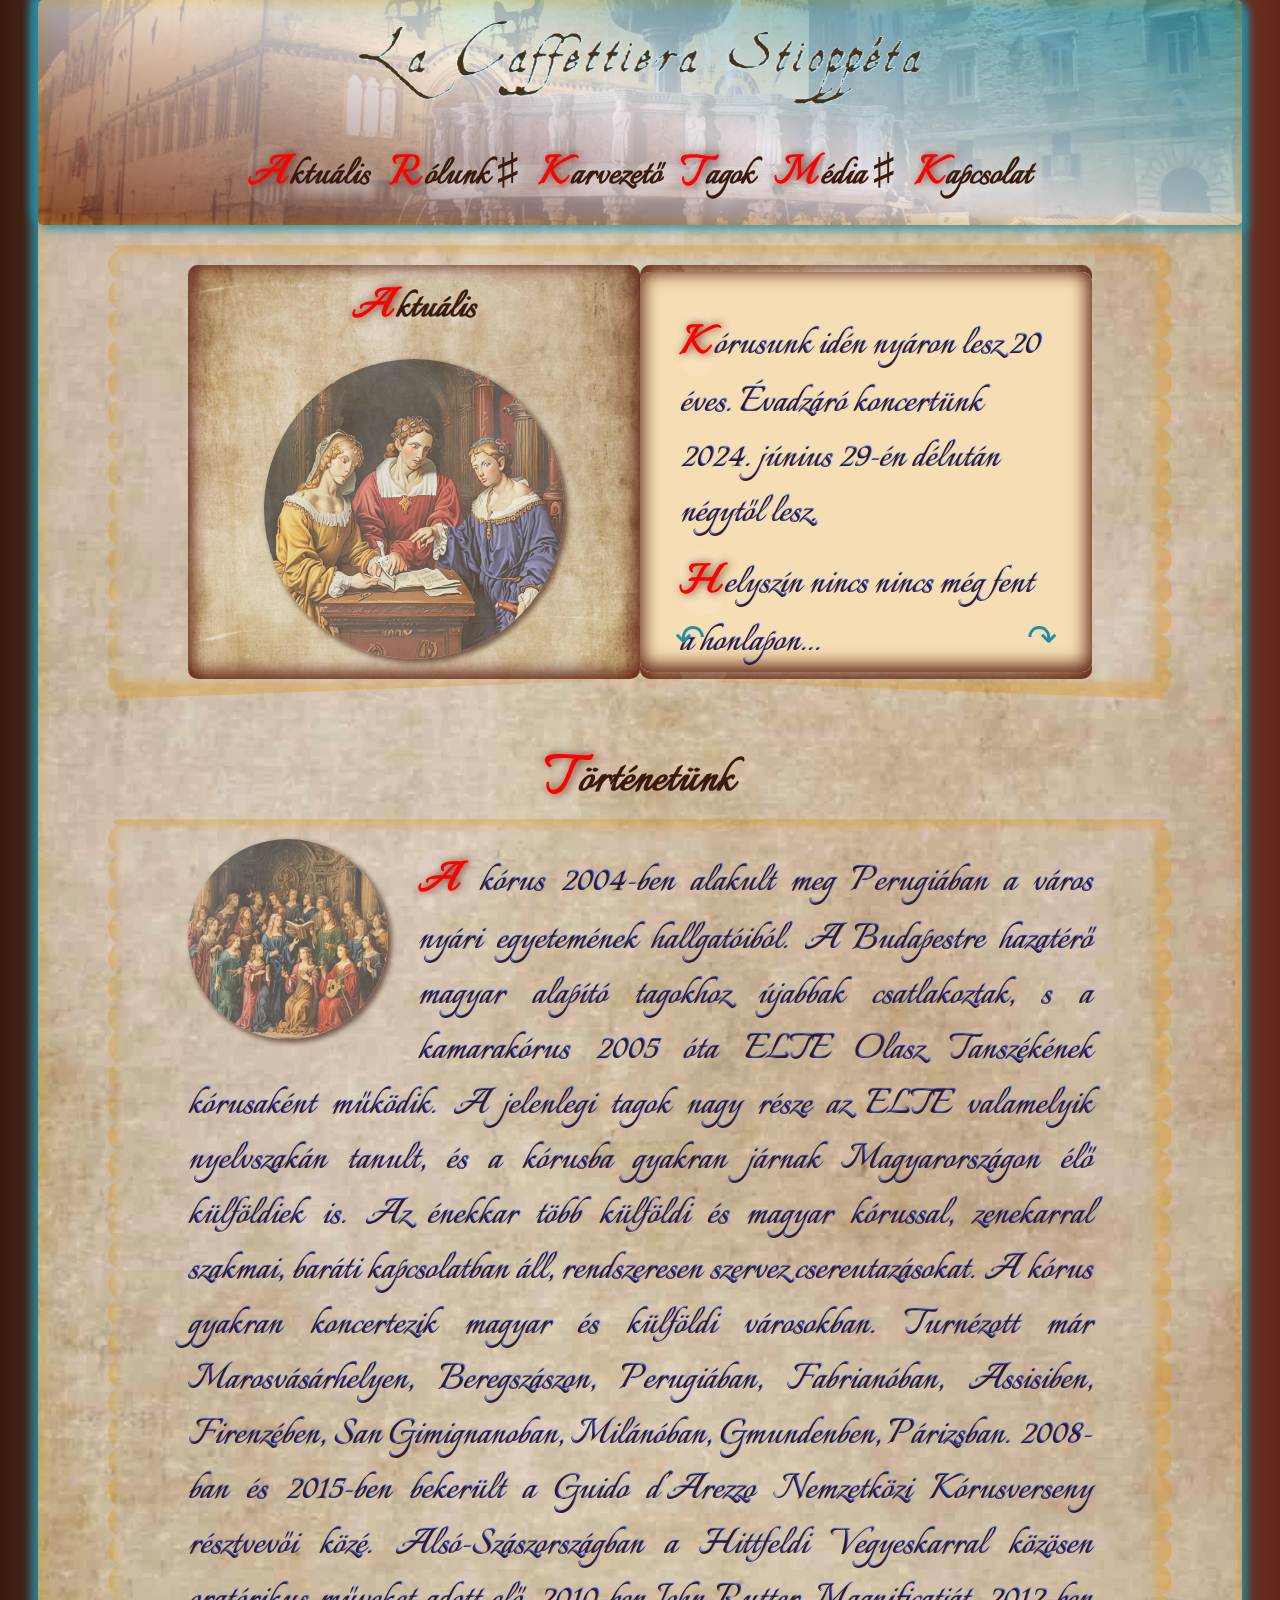
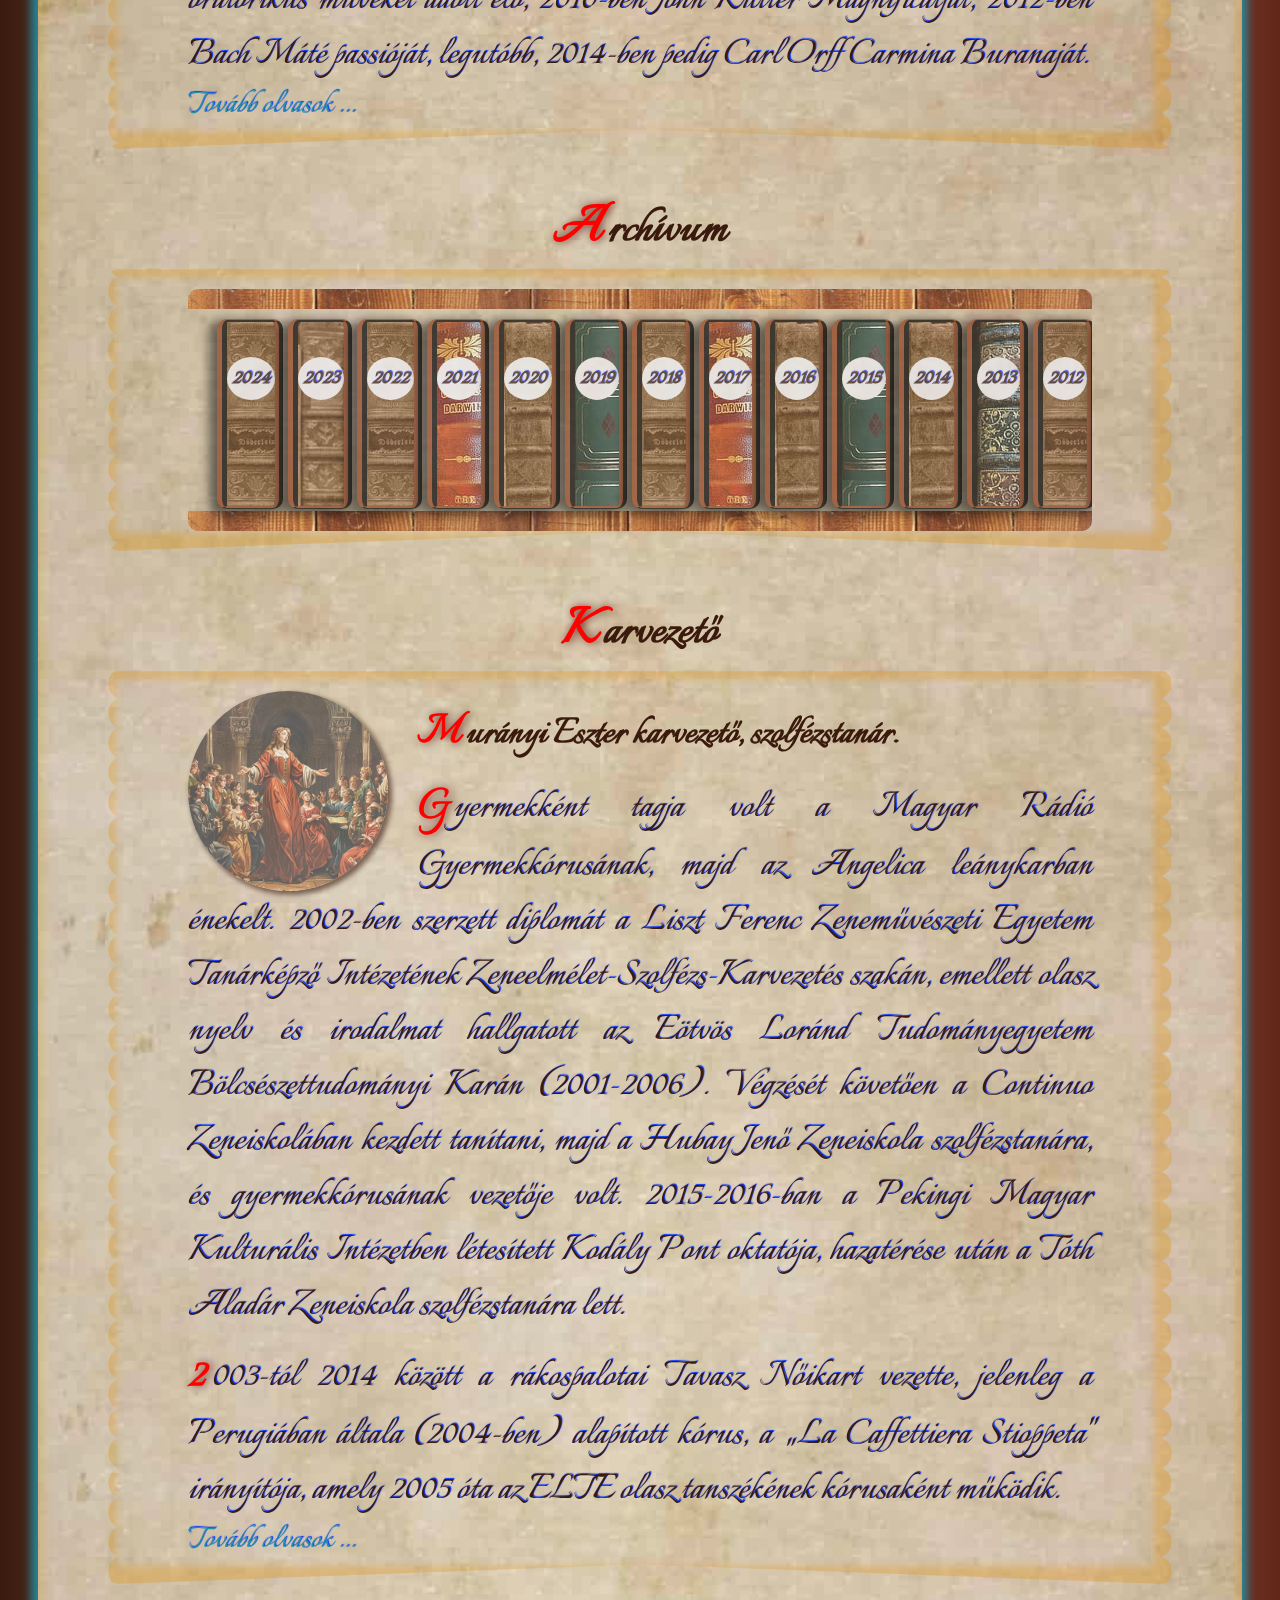
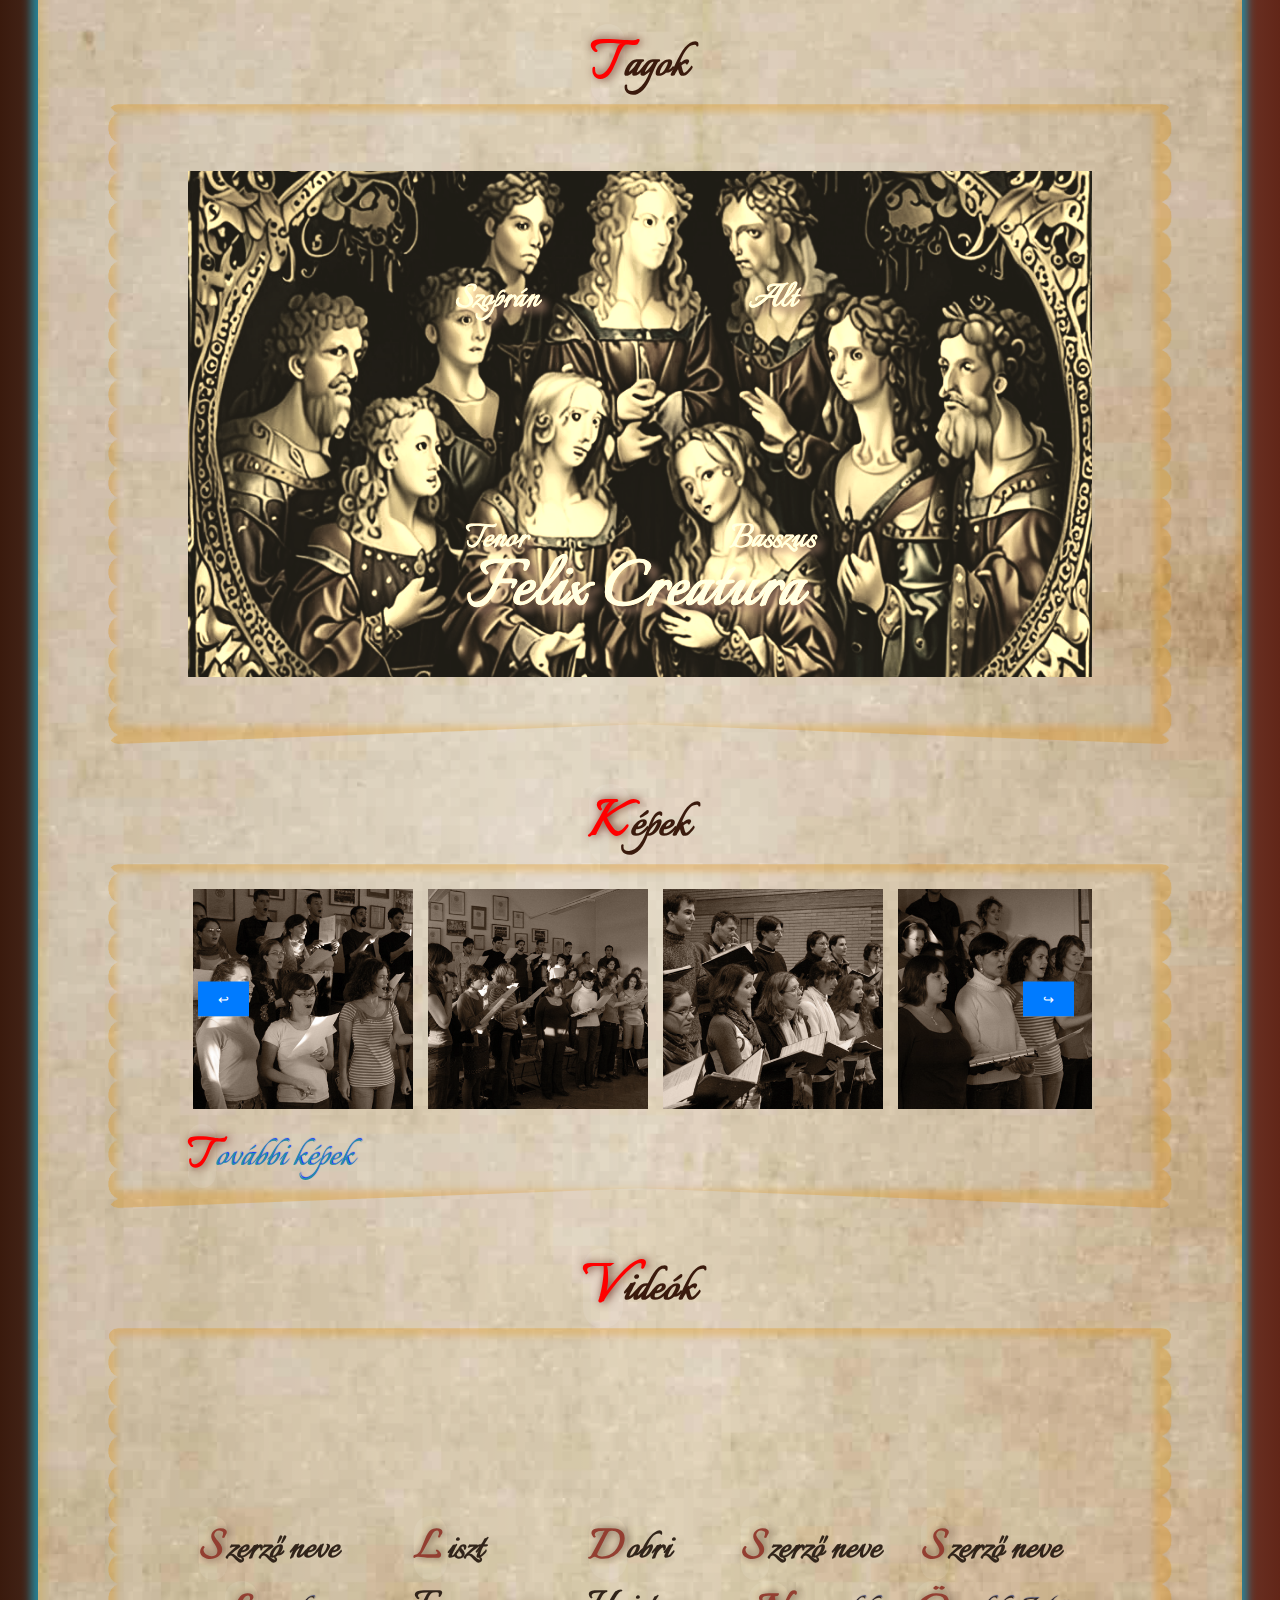
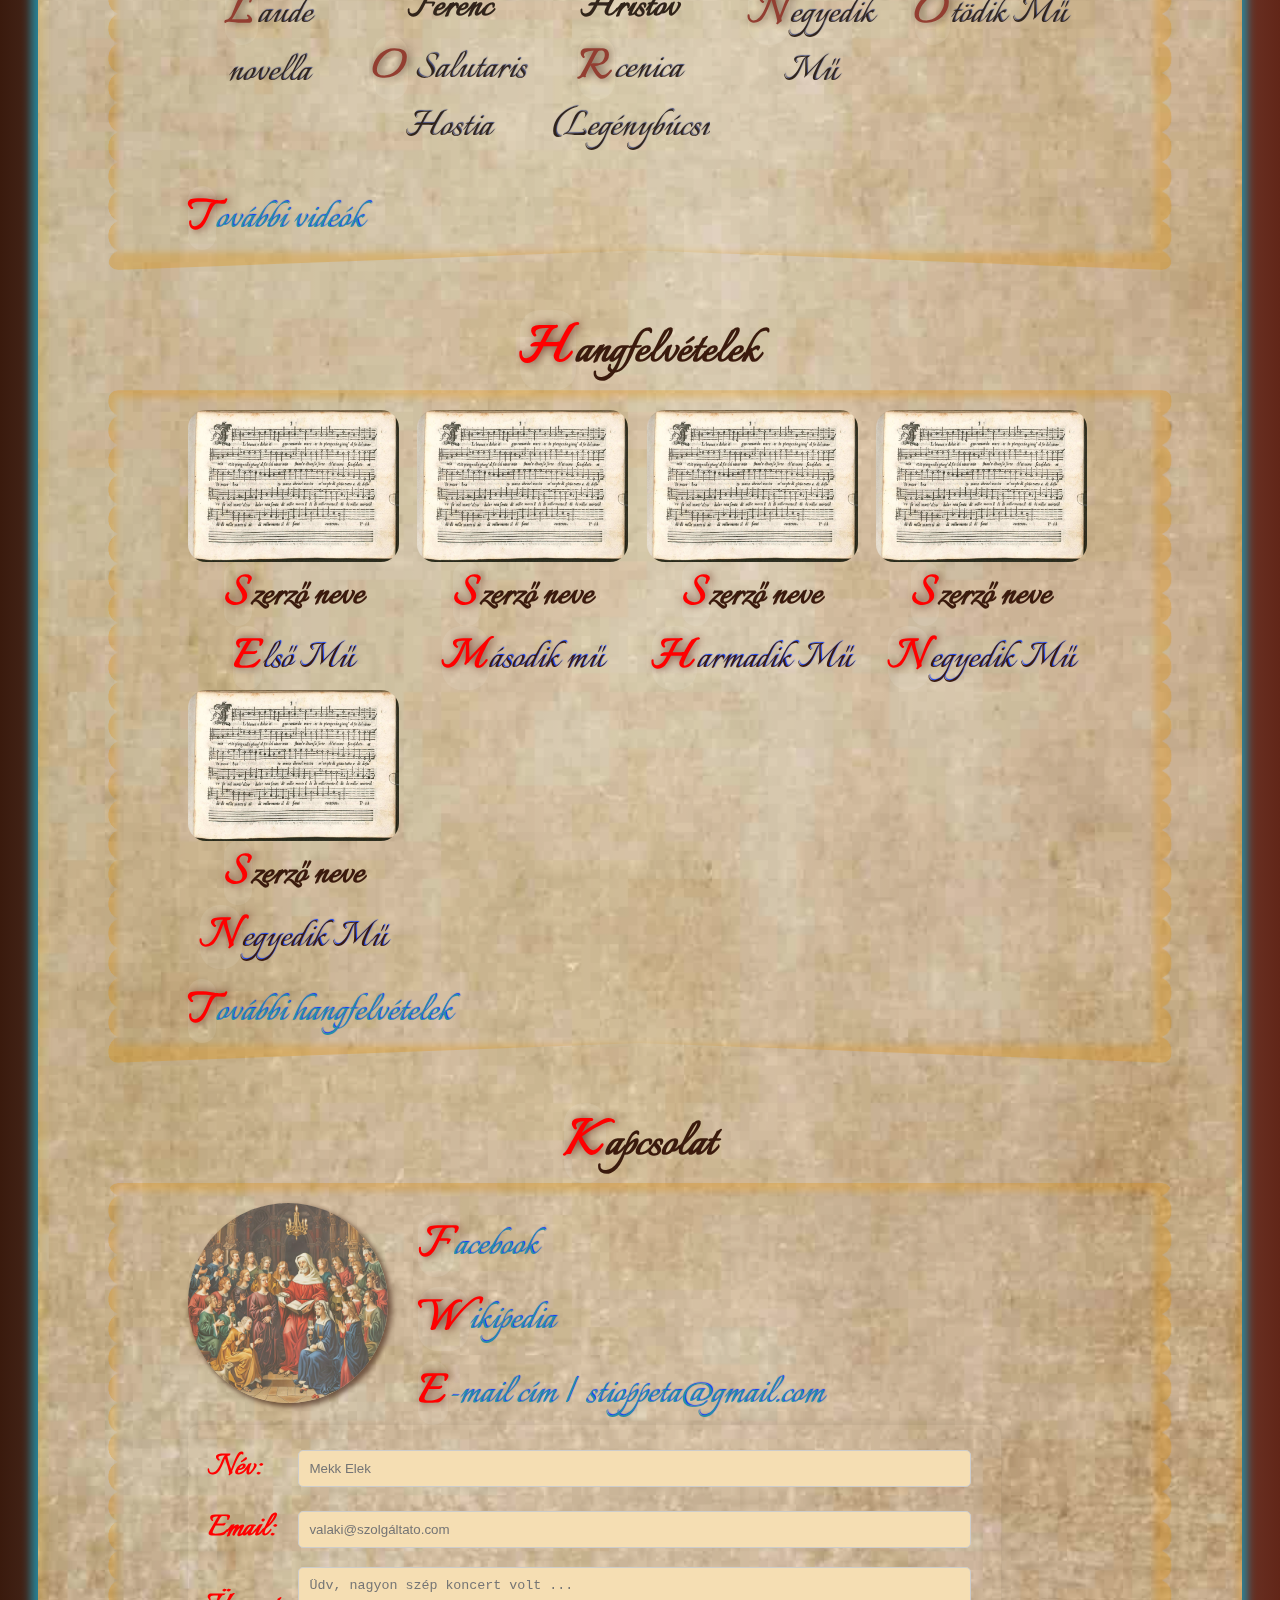
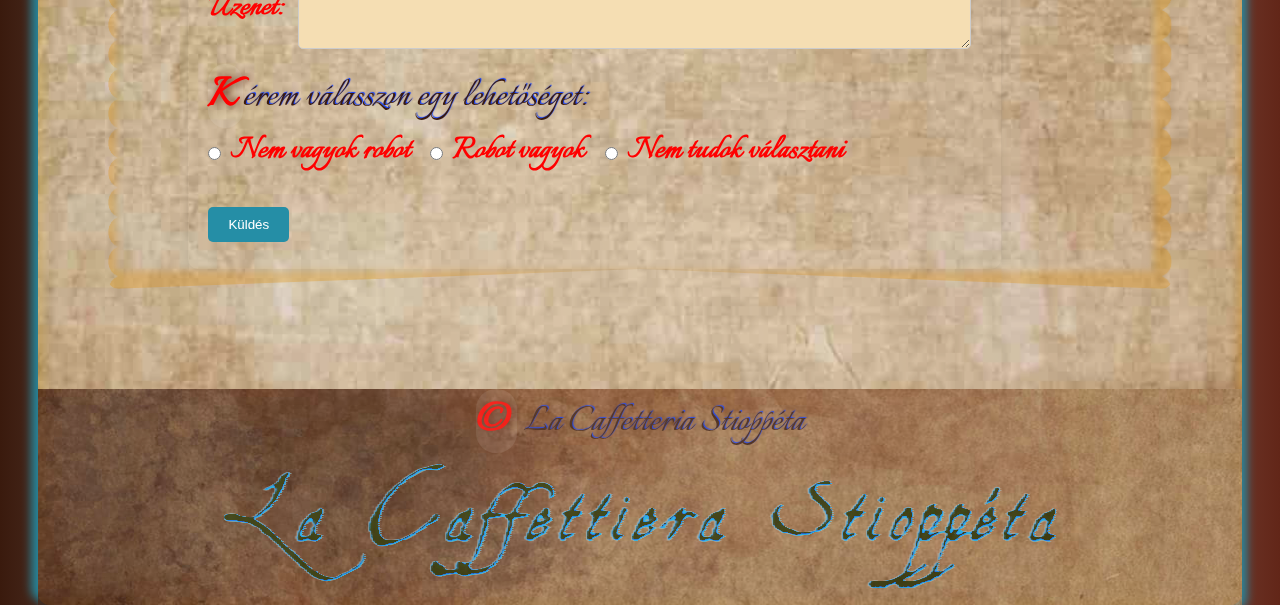
==== commit d945dfdd: "Update site" ====
--- a/index-min.html
+++ b/index-min.html
@@ -1 +1 @@
-<!DOCTYPE html><html lang="hu"><head><meta charset="UTF-8" /><meta name="viewport" content="width=device-width, initial-scale=1.0" /><title>La Caffettiera Stioppéta</title><link rel="stylesheet" href="./css/main-min.css" /><link rel="icon" href="./pictures/eszt.jpg" type="image/x-icon" /></head><body><header class="header"><img src="./pictures/stiopp_logo....png" alt="Header Image" id="header-image" class="header-img" /><nav><ul><li><a href="#section1">Aktuális</a></li><li class="gallery-menu"><a href="#">Rólunk &#9839;</a><ul class="submenu"><li><a href="#section2">Történetünk &#9838;</a></li><li><a href="#section8">Archívum &#9838;</a></li></ul></li><li><a href="#section3">Karvezető</a></li><li><a href="#section4">Tagok</a></li><li class="gallery-menu"><a href="#">Média &#9839;</a><ul class="submenu"><li><a href="#section5">Képek &#9838;</a></li><li><a href="#section6">Videók &#9838;</a></li><li><a href="#section7">Hangfelvételek &#9838;</a></li></ul></li><li><a href="#section9">Kapcsolat</a></li></ul></nav></header><main><section id="section1"><div class="division"><div class="card-container"><div class="card aktual-main-container"><div class="aktual-main"><h3>Aktuális</h3><figure><img src="./pictures/aktuális.png" alt="Atuális szakasz fotója" /></figure></div></div><div class="card flipbook-container"><div class="newspaper"><div class="page" id="page1"><div class="content"><p>Kórusunk idén nyáron lesz 20 éves. Évadzáró koncertünk 2024. június 29-én délután négytől lesz. </p><p>Helyszín nincs nincs még fent a honlapon...</p></div></div><div class="page" id="page2"><div class="content"><h3>Következő fellépéseink:</h3><p>Karácsonyi koncert időpont: 2024. december ... (pontos időpont még egyeztetés alatt). </p><a id="mapLink" href="#" >Helyszín: Bécsikapu téri Evangélikus Templom.</a ></div></div><div class="page" id="page3"><div class="content"><h3>Próbák helyszíne és időpontja:</h3><p>Budapest VI. Kerületi<a href="https://derkovits.hu/" >Derkovits Gyula Általános Iskola</a ><span>1068 Budapest, Városligeti fasor 4.</span></p><p>Minden szerdán 18:00 és 20:00 között</p></div></div><div class="page" id="page4"><div class="content">Tagfelvétel</div></div></div><button class="lapoz" id="prevPage">&#8630;</button><button class="lapoz" id="nextPage">&#8631;</button></div></div></div></section><section id="section2"><h2>Történetünk</h2><div class="division"><figure><img src="./pictures/generated_image(5).png" alt="Történet szakasz fotója" /></figure><p>A kórus 2004-ben alakult meg Perugiában a város nyári egyetemének hallgatóiból. A Budapestre hazatérő magyar alapító tagokhoz újabbak csatlakoztak, s a kamarakórus 2005 óta ELTE Olasz Tanszékének kórusaként működik. A jelenlegi tagok nagy része az ELTE valamelyik nyelvszakán tanult, és a kórusba gyakran járnak Magyarországon élő külföldiek is. Az énekkar több külföldi és magyar kórussal, zenekarral szakmai, baráti kapcsolatban áll, rendszeresen szervez csereutazásokat. A kórus gyakran koncertezik magyar és külföldi városokban. Turnézott már Marosvásárhelyen, Beregszászon, Perugiában, Fabrianóban, Assisiben, Firenzében, San Gimignanoban, Milánóban, Gmundenben, Párizsban. 2008-ban és 2015-ben bekerült a Guido d’Arezzo Nemzetközi Kórusverseny résztvevői közé. Alsó-Szászországban a Hittfeldi Vegyeskarral közösen oratórikus műveket adott elő, 2010-ben John Rutter Magnificatját, 2012-ben Bach Máté passióját, legutóbb, 2014-ben pedig Carl Orff Carmina Buranaját. </p><a href="http://127.0.0.1:5500/tortenet.html">Tovább olvasok ...</a></div></section><section id="section8"><h2>Archívum</h2><div class="division"><div class="bookshelf-container"><div class="shelf"></div><div class="bookshelf"><div class="book" id="bookContainer"></div></div><div class="shelf"></div></div></div></section><section id="section3"><h2>Karvezető</h2><div class="division"><figure><img src="./pictures/karvezető.png" alt="Karnagy fotója" /></figure><h3>Murányi Eszter karvezető, szolfézstanár.</h3><p>Gyermekként tagja volt a Magyar Rádió Gyermekkórusának, majd az Angelica leánykarban énekelt. 2002-ben szerzett diplomát a Liszt Ferenc Zeneművészeti Egyetem Tanárképző Intézetének Zeneelmélet-Szolfézs-Karvezetés szakán, emellett olasz nyelv és irodalmat hallgatott az Eötvös Loránd Tudományegyetem Bölcsészettudományi Karán (2001-2006). Végzését követően a Continuo Zeneiskolában kezdett tanítani, majd a Hubay Jenő Zeneiskola szolfézstanára, és gyermekkórusának vezetője volt. 2015-2016-ban a Pekingi Magyar Kulturális Intézetben létesített Kodály Pont oktatója, hazatérése után a Tóth Aladár Zeneiskola szolfézstanára lett. </p><p>2003-tól 2014 között a rákospalotai Tavasz Nőikart vezette, jelenleg a Perugiában általa (2004-ben) alapított kórus, a „La Caffettiera Stioppeta" irányítója, amely 2005 óta az ELTE olasz tanszékének kórusaként működik. </p><a href="http://127.0.0.1:5500/tortenet.html">Tovább olvasok ...</a></div></section><section id="section4"><h2>Tagok</h2><div class="division"><div class="member-group members"><div class="circle szoprán" data-name="Név 1, Név 2, Név 3, Név 4"><h4>Szoprán</h4></div><div class="circle alt" data-name="Név 5, Név 6, Név 7, Név 8"><h4>Alt</h4></div><div class="circle tenor" data-name="Név 9, Név 10, Név 11, Név 12"><h4>Tenor</h4></div><div class="circle basszus" data-name="Zenthe Ferenc, Alain Delon, Mikes Kelemen, Jónás Tibor," ><h4>Basszus</h4></div><div class="circle latin"><h4>Felix Creatura</h4></div></div></div></section><section id="section5"><h2>Képek</h2><div class="division"><div class="gallery"><div class="gallery-images"><img src="./pictures/main_01.jpg" onclick="fullView(images, this.src)" alt="Image 1" /><img src="./pictures/main_02.jpg" onclick="fullView(images, this.src)" alt="Image 2" /><img src="./pictures/main_03.jpg" onclick="fullView(images, this.src)" alt="Image 3" /><img src="./pictures/main_04.jpg" onclick="fullView(images, this.src)" alt="Image 4" /><img src="./pictures/main_05.jpg" onclick="fullView(images, this.src)" alt="Image 5" /><img src="./pictures/main_06.jpg" onclick="fullView(images, this.src)" alt="Image 6" /><img src="./pictures/main_07.jpg" onclick="fullView(images, this.src)" alt="Image 7" /><img src="./pictures/main_08.jpg" onclick="fullView(images, this.src)" alt="Image 8" /><img src="./pictures/main_09.jpg" onclick="fullView(images, this.src)" alt="Image 9" /><img src="./pictures/main_10.jpg" onclick="fullView(images, this.src)" alt="Image 10" /></div><button id="prevButton">↩</button><button id="nextButton">↪</button></div><div id="fullImageView"><button id="prevButtonFullScreen" onclick="prevImageFullScreen()">↩ </button><img id="fullImage" src="#" alt="fullImage" /><button id="nextButtonFullScreen" onclick="nextImageFullScreen()">↪ </button><span id="closeButton" onclick="closeFullView()">x</span></div></div></section><section id="section6"><h2>Videók</h2><div class="division"><div class="video-container" id="videoContainer"></div><a href="#"><p>További videók</p></a></div></section><section id="section7"><h2>Hangfelvételek</h2><div class="division"><div class="audio"><div class="audio-images" id="audioContainer"></div></div><a href="#"><p>További hangfelvételek</p></a></div></section><section id="section9"><h2>Kapcsolat</h2><div class="division"><figure><img src="./pictures/generated_image(14).png" alt="Kapcsolat szekció fotója" /></figure><p><a href="https://www.facebook.com/people/La-Caffettiera-Stiopp%C3%A9ta/100038111034779/" target="_blank" >Facebook</a ></p><p><a href="https://hu.wikipedia.org/wiki/La_Caffettiera_Stioppeta" target="_blank" >Wikipedia</a ></p><p><a href="mailto:stioppeta@gmail.com" >E-mail cím | stioppeta@gmail.com</a ></p><div class="form"><form id="myForm" action="/submit" method="post"><div class="form-group"><label for="name">Név:</label><input type="text" id="name" name="name" required placeholder="Mekk Elek" /></div><div class="form-group"><label for="email">Email:</label><input type="email" id="email" name="email" required placeholder="valaki@szolgáltato.com" /></div><div class="form-group"><label for="message">Üzenet:</label><textarea id="message" name="message" rows="4" cols="50" required placeholder="Üdv, nagyon szép koncert volt ..." ></textarea></div><p>Kérem válasszon egy lehetőséget:</p><div class="radio-group"><input type="radio" id="option1" name="options" value="1" required /><label for="option1">Nem vagyok robot</label><input type="radio" id="option2" name="options" value="2" /><label for="option2">Robot vagyok</label><input type="radio" id="option3" name="options" value="3" /><label for="option3">Nem tudok választani</label></div><p><button type="submit">Küldés</button></p></form></div></div></section><div class="upButton"><button id="scrollToTopBtn">Vissza a lap tetejére</button></div></main><footer><p>&copy; La Caffetteria Stioppéta</p><img src="./pictures/header_logo2.png" alt="" /></footer><script src="./js/script-min.js" defer></script></body></html>+<!DOCTYPE html><html lang="hu"><head><meta charset="UTF-8" /><meta name="viewport" content="width=device-width, initial-scale=1.0" /><title>La Caffettiera Stioppéta</title><link rel="stylesheet" href="./css/main-min.css" /><link rel="icon" href="./pictures/eszt.jpg" type="image/x-icon" /></head><body><header class="header"><img src="./pictures/stiopp_logo....png" alt="Header Image" id="header-image" class="header-img" /><nav><ul><li><a href="#section1">Aktuális</a></li><li class="gallery-menu"><a href="#">Rólunk &#9839;</a><ul class="submenu"><li><a href="#section2">Történetünk &#9838;</a></li><li><a href="#section8">Archívum &#9838;</a></li></ul></li><li><a href="#section3">Karvezető</a></li><li><a href="#section4">Tagok</a></li><li class="gallery-menu"><a href="#">Média &#9839;</a><ul class="submenu"><li><a href="#section5">Képek &#9838;</a></li><li><a href="#section6">Videók &#9838;</a></li><li><a href="#section7">Hangfelvételek &#9838;</a></li></ul></li><li><a href="#section9">Kapcsolat</a></li></ul></nav></header><main><section id="section1"><div class="division"><div class="card-container"><div class="card aktual-main-container"><div class="aktual-main"><h3>Aktuális</h3><figure><img src="./pictures/aktuális.png" alt="Atuális szakasz fotója" /></figure></div></div><div class="card flipbook-container"><div class="newspaper"><div class="page" id="page1"><div class="content"><p>Kórusunk idén nyáron lesz 20 éves. Évadzáró koncertünk 2024. június 29-én délután négytől lesz. </p><p>Helyszín nincs nincs még fent a honlapon...</p></div></div><div class="page" id="page2"><div class="content"><h3>Következő fellépéseink:</h3><p>Karácsonyi koncert időpont: 2024. december ... (pontos időpont még egyeztetés alatt). </p><a id="mapLink" href="#" >Helyszín: Bécsikapu téri Evangélikus Templom.</a ></div></div><div class="page" id="page3"><div class="content"><h3>Próbák helyszíne és időpontja:</h3><p>Budapest VI. Kerületi<a href="https://derkovits.hu/" >Derkovits Gyula Általános Iskola</a ><span>1068 Budapest, Városligeti fasor 4.</span></p><p>Minden szerdán 18:00 és 20:00 között</p></div></div><div class="page" id="page4"><div class="content">Tagfelvétel</div></div></div><button class="lapoz" id="prevPage">&#8630;</button><button class="lapoz" id="nextPage">&#8631;</button></div></div></div></section><section id="section2"><h2>Történetünk</h2><div class="division"><figure><img src="./pictures/generated_image(5).png" alt="Történet szakasz fotója" /></figure><p>A kórus 2004-ben alakult meg Perugiában a város nyári egyetemének hallgatóiból. A Budapestre hazatérő magyar alapító tagokhoz újabbak csatlakoztak, s a kamarakórus 2005 óta ELTE Olasz Tanszékének kórusaként működik. A jelenlegi tagok nagy része az ELTE valamelyik nyelvszakán tanult, és a kórusba gyakran járnak Magyarországon élő külföldiek is. Az énekkar több külföldi és magyar kórussal, zenekarral szakmai, baráti kapcsolatban áll, rendszeresen szervez csereutazásokat. A kórus gyakran koncertezik magyar és külföldi városokban. Turnézott már Marosvásárhelyen, Beregszászon, Perugiában, Fabrianóban, Assisiben, Firenzében, San Gimignanoban, Milánóban, Gmundenben, Párizsban. 2008-ban és 2015-ben bekerült a Guido d’Arezzo Nemzetközi Kórusverseny résztvevői közé. Alsó-Szászországban a Hittfeldi Vegyeskarral közösen oratórikus műveket adott elő, 2010-ben John Rutter Magnificatját, 2012-ben Bach Máté passióját, legutóbb, 2014-ben pedig Carl Orff Carmina Buranaját. </p><a href="http://127.0.0.1:5500/tortenet.html">Tovább olvasok ...</a></div></section><section id="section8"><h2>Archívum</h2><div class="division"><div class="bookshelf-container"><div class="shelf"></div><div class="bookshelf"><div class="book" id="bookContainer"></div></div><div class="shelf"></div></div></div></section><section id="section3"><h2>Karvezető</h2><div class="division"><figure><img src="./pictures/karvezető.png" alt="Karnagy fotója" /></figure><h3>Murányi Eszter karvezető, szolfézstanár.</h3><p>Gyermekként tagja volt a Magyar Rádió Gyermekkórusának, majd az Angelica leánykarban énekelt. 2002-ben szerzett diplomát a Liszt Ferenc Zeneművészeti Egyetem Tanárképző Intézetének Zeneelmélet-Szolfézs-Karvezetés szakán, emellett olasz nyelv és irodalmat hallgatott az Eötvös Loránd Tudományegyetem Bölcsészettudományi Karán (2001-2006). Végzését követően a Continuo Zeneiskolában kezdett tanítani, majd a Hubay Jenő Zeneiskola szolfézstanára, és gyermekkórusának vezetője volt. 2015-2016-ban a Pekingi Magyar Kulturális Intézetben létesített Kodály Pont oktatója, hazatérése után a Tóth Aladár Zeneiskola szolfézstanára lett. </p><p>2003-tól 2014 között a rákospalotai Tavasz Nőikart vezette, jelenleg a Perugiában általa (2004-ben) alapított kórus, a „La Caffettiera Stioppeta" irányítója, amely 2005 óta az ELTE olasz tanszékének kórusaként működik. </p><a href="http://127.0.0.1:5500/tortenet.html">Tovább olvasok ...</a></div></section><section id="section4"><h2>Tagok</h2><div class="division"><div class="member-group members"><div class="circle szoprán" data-name="Név 1, Név 2, Név 3, Név 4"><h4>Szoprán</h4></div><div class="circle alt" data-name="Név 5, Név 6, Név 7, Név 8"><h4>Alt</h4></div><div class="circle tenor" data-name="Név 9, Név 10, Név 11, Név 12"><h4>Tenor</h4></div><div class="circle basszus" data-name="Zenthe Ferenc, Alain Delon, Mikes Kelemen, Jónás Tibor," ><h4>Basszus</h4></div><div class="circle latin"><h4>Felix Creatura</h4></div></div></div></section><section id="section5"><h2>Képek</h2><div class="division"><div class="gallery"><div class="gallery-images"><img src="./pictures/main_01.jpg" onclick="fullView(images, this.src)" alt="Image 1" /><img src="./pictures/main_02.jpg" onclick="fullView(images, this.src)" alt="Image 2" /><img src="./pictures/main_03.jpg" onclick="fullView(images, this.src)" alt="Image 3" /><img src="./pictures/main_04.jpg" onclick="fullView(images, this.src)" alt="Image 4" /><img src="./pictures/main_05.jpg" onclick="fullView(images, this.src)" alt="Image 5" /><img src="./pictures/main_06.jpg" onclick="fullView(images, this.src)" alt="Image 6" /><img src="./pictures/main_07.jpg" onclick="fullView(images, this.src)" alt="Image 7" /><img src="./pictures/main_08.jpg" onclick="fullView(images, this.src)" alt="Image 8" /><img src="./pictures/main_09.jpg" onclick="fullView(images, this.src)" alt="Image 9" /><img src="./pictures/main_10.jpg" onclick="fullView(images, this.src)" alt="Image 10" /></div><button id="prevButton">↩</button><button id="nextButton">↪</button></div><div id="fullImageView"><button id="prevButtonFullScreen" onclick="prevImageFullScreen()">↩ </button><img id="fullImage" src="#" alt="fullImage" /><button id="nextButtonFullScreen" onclick="nextImageFullScreen()">↪ </button><span id="closeButton" onclick="closeFullView()">x</span></div><a href="#"><p>További képek</p></a></div></section><section id="section6"><h2>Videók</h2><div class="division"><div class="video-container" id="videoContainer"></div><a href="#"><p>További videók</p></a></div></section><section id="section7"><h2>Hangfelvételek</h2><div class="division"><div class="audio"><div class="audio-images" id="audioContainer"></div></div><a href="#"><p>További hangfelvételek</p></a></div></section><section id="section9"><h2>Kapcsolat</h2><div class="division"><figure><img src="./pictures/generated_image(14).png" alt="Kapcsolat szekció fotója" /></figure><p><a href="https://www.facebook.com/people/La-Caffettiera-Stiopp%C3%A9ta/100038111034779/" target="_blank" >Facebook</a ></p><p><a href="https://hu.wikipedia.org/wiki/La_Caffettiera_Stioppeta" target="_blank" >Wikipedia</a ></p><p><a href="mailto:stioppeta@gmail.com" >E-mail cím | stioppeta@gmail.com</a ></p><div class="form"><form id="myForm" action="/submit" method="post"><div class="form-group"><label for="name">Név:</label><input type="text" id="name" name="name" required placeholder="Mekk Elek" /></div><div class="form-group"><label for="email">Email:</label><input type="email" id="email" name="email" required placeholder="valaki@szolgáltato.com" /></div><div class="form-group"><label for="message">Üzenet:</label><textarea id="message" name="message" rows="4" cols="50" required placeholder="Üdv, nagyon szép koncert volt ..." ></textarea></div><p>Kérem válasszon egy lehetőséget:</p><div class="radio-group"><input type="radio" id="option1" name="options" value="1" required /><label for="option1">Nem vagyok robot</label><input type="radio" id="option2" name="options" value="2" /><label for="option2">Robot vagyok</label><input type="radio" id="option3" name="options" value="3" /><label for="option3">Nem tudok választani</label></div><p><button type="submit">Küldés</button></p></form></div></div></section><div class="upButton"><button id="scrollToTopBtn">Vissza a lap tetejére</button></div></main><footer><p>&copy; La Caffetteria Stioppéta</p><img src="./pictures/header_logo2.png" alt="" /></footer><script src="./js/script-min.js" defer></script></body></html>--- a/css/main-min.css
+++ b/css/main-min.css
@@ -1 +1 @@
-@import url('https://fonts.googleapis.com/css2?family=Italianno&family=Whisper&display=swap');:root{--primary-color:#622618ff;--secondary-color:#3a1a0dff;--accent-color:#258ea6ff;--light-color:#f0eff4ff;--dark-color:rgb(0,0,0);--font-size-default:2.3em;--font-size-large:3.3em;--font-size-small:1.5em;--transition-duration:1.2s;--background-opacity:.9;--primary-box-shadow:inset -5px -5px 10px 0 rgba(226,141,3,.3),5px 5px 10px 0 var(--accent-color),inset 5px 5px 10px 2px rgba(221,175,9,.2),-5px -5px 10px 2px var(--accent-color)}*{box-sizing:border-box;margin:0;padding:0}body{margin:0 auto;padding:0;width:94%;background:linear-gradient(90deg,var(--secondary-color),var(--light-color),var(--primary-color));color:var(--secondary-color);font-family:italianno,Verdana,Geneva,Tahoma,sans-serif;font-size:var(--font-size-default);position:relative}body::after{content:'';position:absolute;top:0;left:0;width:100%;height:100%;background-image:url('../pictures/pergamen2jpg-min.jpg');background-size:cover;background-repeat:no-repeat;background-position:center;z-index:-1;opacity:var(--background-opacity);border-radius:12px;box-shadow:var(--primary-box-shadow)}main{text-align:justify;margin:0 10px}header{background-image:url(../pictures/Fontana-Maggiore-e-Palazzo-Dei-Priori-.webp);background-repeat:no-repeat;background-size:cover;background-position:center;position:sticky;top:0;width:100%;z-index:1000;font-size:.35em;border-radius:5px}header::after{content:'';position:absolute;top:0;left:0;width:100%;height:100%;background:linear-gradient(15deg,var(--primary-color),var(--light-color),var(--accent-color));opacity:.8;z-index:1;border-radius:5px;box-shadow:var(--primary-box-shadow)}header>*{position:relative;z-index:2}#header-image{padding:20px;margin:0 auto;display:block}.header-img{transition:opacity 2s ease}nav ul{list-style-type:none;padding:20px;display:flex;flex-flow:row wrap;justify-content:center;align-items:center}nav a{display:inline-block;font-size:var(--font-size-large);text-decoration:none;background-color:transparent;text-align:center;padding:0 10px;text-shadow:4px 8px 15px var(--light-color);color:var(--secondary-color);font-weight:700;transition:transform var(--transition-duration)}nav a:hover{color:var(--accent-color);background-color:var(--light-color);opacity:.7;transform:scale(1.1,1.35);border-radius:8px}.gallery-menu .submenu{display:none;position:absolute;background:transparent;padding-bottom:10px;border-radius:5px;transform:scale(.9);transition:transform var(--transition-duration)}.gallery-menu .submenu li{margin-left:15px;margin-top:10px}.gallery-menu:hover .submenu{display:block;background-color:rgba(208,201,201,.7);border-radius:10px}.gallery-menu:hover{background-color:rgba(36,70,223,.7)}section{margin-bottom:40px;margin-top:20px;position:relative}h2{margin-top:0;text-align:center}h3{font-size:larger;margin-top:10px}p{text-shadow:1px -1px 1px rgb(0,51,255);font-size:larger;margin-top:10px}a{text-decoration:none;color:var(--accent-color);text-shadow:1px -1px 1px rgb(0,51,255)}p::first-letter,a::first-letter,h2::first-letter,h3::first-letter{font-size:115%;font-weight:bold;letter-spacing:.1em;word-spacing:.1em;text-shadow:var(--primary-color) 2px 0 10px;text-transform:uppercase;color:red;background-color:rgba(255,255,255,.1);border-radius:20px}figure img{max-width:200px;box-shadow:3px 3px 5px 1px #3a1a0dff;align-self:flex-start;border-radius:50%;text-align:center;float:left;margin-right:30px;opacity:.6;transition:opacity 1s ease-in-out,transform 1s ease-in-out}figure img:hover{opacity:1;transform:scale(1.1)}.division{margin-right:60px;margin-left:60px;padding:20px 80px;box-shadow:inset -5px -5px 7px 13px rgba(226,141,3,.3),5px 5px 10px 3px rgba(221,175,9,.2);border-radius:10px;--mask:linear-gradient(-90deg,#0000 32px,#000 0) 16px,radial-gradient(16px,#000 98%,#0000) 50%/32px 29.6px space repeat;-webkit-mask:var(--mask);mask:var(--mask);clip-path:polygon(0 0,100% 0,100% 100%,50% calc(100% - 20px),0 100%)}a{text-decoration:none;color:var(--accent-color);cursor:pointer}@media only screen and (max-width:1200px){body{font-size:2em}nav a{font-size:2.8em}figure img{max-width:180px}}@media only screen and (max-width:992px){body{font-size:1.8em}nav a{font-size:2.5em}figure img{max-width:150px}}@media only screen and (max-width:768px){body{font-size:1.5em}header{font-size:.5em}nav ul{flex-flow:column;height:auto;text-align:center;padding:0;margin:0;list-style:none}nav li{width:100%}nav a{font-size:3em;width:100%;box-sizing:border-box;display:block;text-align:justify;padding:15px 0;background-color:var(--accent-color);color:var(--secondary-color);text-decoration:none}nav a:hover{background-color:#ddd}figure img{max-width:120px}}#header-image{max-width:50%}@media only screen and (max-width:576px){body{font-size:1.2em}nav a{font-size:1.8em}#header-image{display:none}figure img{max-width:100px}.division{margin-right:40px;margin-left:40px}}@media only screen and (max-width:400px){body{font-size:1em}nav a{font-size:1.5em}figure img{max-width:80px}.division{margin-right:20px;margin-left:20px}}footer{text-align:center;margin-top:20px;background-image:url(../pictures/book2.jpg);margin-top:100px;opacity:.8}footer img{margin-top:10px}footer img:hover{transform:scaleX(-1);transition:transform 1.5s ease-in-out}footer ul{padding:0;display:flex;gap:10px;justify-content:center;flex-wrap:wrap;font-size:small}.bookshelf-container{overflow-x:auto;overflow-y:hidden;white-space:nowrap;position:relative;background-image:url(../pictures/pergamen2jpg.jpg);background-position:center;background-repeat:no-repeat;background-size:cover;padding-left:1px;padding-right:1px;border-radius:10px}.bookshelf{display:flex;flex-wrap:nowrap;padding-bottom:2px;margin-left:5px}.book{border-radius:10px;margin:10px 5px 0 0;font-family:'Italianno',cursive;font-weight:400;font-size:.7em;background-color:var(--primary-color);border-top:3px ridge var(--secondary-color);border-right:8px ridge var(--secondary-color);border-bottom:3px ridge var(--secondary-color);border-left:10px ridge var(--secondary-color);box-shadow:-5px 4px 11px 3px var(--dark-color);box-shadow:-5px 4px 11px 3px rgba(0,0,0,.75);transition:transform 1.2s;opacity:.7;align-self:flex-end;height:190px}.book-link{text-decoration:none;color:var(--secondary-color);font-weight:bold;background:var(--light-color);padding:5px;position:relative;top:40px;transform:translate(-50%,-50%);border-radius:50%}.book:hover{transform:translate(8px,10%);transition:transform 1.2s}.book-link:hover{color:var(--light-color);background:var(--dark-color);color:var(--accent-color);transition:transform 1.2s}.shelf{width:calc(100% + 300px);height:20px;background-color:transparent;background-image:url('../pictures/polc.jpg');background-repeat:repeat-x;background-position:center;margin:0 -10px}.bookshelf>.book:first-child{opacity:0}::-webkit-scrollbar{width:15px;max-height:12px}::-webkit-scrollbar-track{background-color:var(--primary-color);border-radius:12px}::-webkit-scrollbar-thumb{background-color:var(--accent-color);border-radius:50%}::-webkit-scrollbar-thumb:hover{background-color:var(--light-color)}#scrollToTopBtn{display:none;position:fixed;bottom:20px;right:20px;padding:15px 25px 15px 5px;background-image:url(../pictures/ismétlőjel2.png);background-repeat:no-repeat;background-position:right;background-color:var(--light-color);color:var(--accent-color);border:none;border-radius:9px;cursor:pointer;z-index:1000;opacity:.7;font-size:large}#scrollToTopBtn:hover{opacity:1;background-color:antiquewhite;color:red;transition:all 500ms ease-in}.gallery{width:100%;overflow:hidden;position:relative}.gallery-images{display:flex}.gallery-images img{max-width:230px;padding:5px;margin-right:5px;height:auto;filter:grayscale(60%);transition:1s}.gallery img:hover{filter:grayscale(0);transform:scale(1.1)}.gallery button{position:absolute;top:50%;transform:translateY(-50%);padding:10px 20px;background-color:#007bff;color:#fff;border:none;cursor:pointer}#prevButton{left:10px}#nextButton{right:18px}#fullImageView{display:none;position:absolute;top:0;left:0;width:100%;height:100%;background-color:rgba(0,0,0,.9);text-align:center}#fullImage{padding:5px;max-width:98%;max-height:98%}#closeButton{position:absolute;top:12px;right:12px;font-size:2em;color:azure;cursor:pointer}#prevButtonFullScreen,#nextButtonFullScreen{position:absolute;top:50%;transform:translateY(-50%);padding:10px 20px;background-color:#007bff;color:#fff;border:none;cursor:pointer;z-index:2}#prevButtonFullScreen{left:10px}#nextButtonFullScreen{right:10px}@media only screen and (max-width:1200px){body{font-size:2em}nav a{font-size:3em}footer{margin-top:80px;background-size:contain}.book{height:170px}}@media only screen and (max-width:992px){body{font-size:1.7em}nav a{font-size:2.5em}.division{margin-right:60px;margin-left:60px}footer{margin-top:60px;background-size:cover}.book{height:150px}}@media only screen and (max-width:768px){body{font-size:1.5em}nav ul{flex-flow:column nowrap}nav a{font-size:2.2em}header{font-size:.5em}section:first-of-type{margin-top:100px;padding-top:30px}.division{margin-right:40px;margin-left:40px}footer{margin-top:40px;background-size:contain}.book{height:130px}}@media only screen and (max-width:576px){body{font-size:1.2em}nav a{font-size:2em}section:first-of-type{margin-top:70px;padding-top:20px}.division{margin-right:20px;margin-left:20px}footer{margin-top:20px;background-size:cover}.book{height:110px}}.audio-item{position:relative;display:inline-block;margin-right:5px}.audio-item img{max-width:211px;height:auto;display:block;border-radius:18px}.audio-item:hover{transition:1s;transform:scale(1.1);filter:sepia(100%) drop-shadow(3px 3px 5px gray)}.audio-description{text-align:center;margin-bottom:0}.audio-description h3,.audio-description p{margin:0;padding:0}.audio-controls{position:absolute;top:70%;left:50%;transform:translate(-50%,-50%);opacity:0;z-index:1001}.audio-item:hover .audio-controls{opacity:1;transition:1s}audio{width:220px;background-color:transparent}@media only screen and (max-width:768px){.audio-item{display:block;margin-bottom:20px;margin-right:0;text-align:center}audio{width:100%}}.video-container{display:flex;flex-wrap:wrap}.video{position:relative;width:calc(20% - 20px);margin-right:20px;margin-bottom:20px;overflow:hidden;box-sizing:border-box;filter:sepia(100%);transition:1s}.video:hover{filter:sepia(0);transform:scale(1.1)}.video iframe{width:100%;height:auto;position:relative;z-index:1}.video-description{text-align:center;margin-bottom:0}.video-description h3,.video-description p{margin:1px}@media only screen and (max-width:1200px){.video{width:calc(25% - 20px)}}@media only screen and (max-width:992px){.video{width:calc(33.33% - 20px)}}@media only screen and (max-width:768px){.video{width:calc(50% - 20px)}}@media only screen and (max-width:576px){.video{width:calc(100% - 20px);margin-right:0}}.members{background-image:url(../pictures/tagokbgr.png);background-repeat:no-repeat;background-size:contain;background-position:center;padding:300px;filter:sepia(90%);border-radius:20px}.members:hover{filter:sepia(0);transition:all 2s}.member-group{display:flex;flex-direction:column;align-items:center}.circle{width:408px;height:250px;color:var(--light-color);text-shadow:6px 6px 7px #ff284f;font-weight:700;font-size:var(--font-size-large);border-radius:50%;display:flex;justify-content:center;align-items:center;font-size:40px;position:relative}h4{margin-top:0;margin-right:10px}.circle::after{content:attr(data-name);position:absolute;top:40%;left:40%;transform:translateX(-50%);background-color:rgba(0,0,0,.2);color:white;padding:5px;border-radius:5px;opacity:0;transition:opacity .9s ease}.members>*{opacity:1}.circle:hover::after{opacity:1;position:absolute;top:0;left:0;transition:all 2s}.basszus{position:absolute;bottom:60px;right:110px}.tenor{position:absolute;bottom:60px;left:110px}.szoprán{position:absolute;top:50px;left:110px}.alt{position:absolute;top:50px;right:110px}.latin{position:absolute;bottom:10px;font-stretch:extra-expanded;font-size:80px}@media only screen and (max-width:768px){.members{padding:150px}.basszus,.tenor,.szoprán,.alt{position:static;margin-bottom:20px}}.card-container{display:flex;justify-content:center;align-items:stretch;flex-wrap:wrap}.card{flex:1;text-align:left;position:relative;max-width:50%;min-width:300px;box-sizing:border-box}.aktual-main-container,.flipbook-container{display:flex;justify-content:center;align-items:center;box-shadow:-1px -3px 17px 4px var(--primary-color) inset;border-radius:10px;background:url(../pictures/pergamen2jpg-min.jpg);background-size:cover}.aktual-main h3{text-align:center}.aktual-main img{text-align:center;margin:20px;max-width:300px}.newspaper{width:100%;height:400px;position:relative;perspective:1000px}.page{width:100%;height:100%;background:wheat;position:absolute;top:0;left:0;padding:10px 20px;transform-style:preserve-3d;transform-origin:left;transition:transform 2s;border-radius:10px;box-shadow:-1px -3px 17px 4px var(--primary-color) inset}.content{padding:20px;width:100%}#page1{z-index:4}#page2{z-index:3}#page3{z-index:2}#page4{z-index:1}.lapoz{margin:10px;font-size:36px;position:absolute;color:var(--accent-color);background:transparent;border:none;cursor:pointer}button:hover{color:red}#prevPage{bottom:10px;left:25px}#nextPage{bottom:10px;right:25px}.flipped{transform:rotateY(-180deg)}@media screen and (max-width:768px){.card{flex-basis:calc(50% - 20px);width:calc(50% - 20px)}}@media screen and (max-width:480px){.card{flex-basis:calc(100% - 20px);width:calc(100% - 20px)}}form{background-color:transparent;padding:20px;border-radius:10px;box-shadow:0 0 10px rgba(0,0,0,.1);width:90%}.form-group{display:flex;align-items:center;margin-bottom:15px}.form-group label{font-weight:bold;width:80px;margin-right:10px}input[type='text'],input[type='email'],textarea{width:calc(100% - 100px);padding:10px;border:1px solid #e40f0f;border-radius:5px;box-sizing:border-box}.radio-group{display:flex;flex-wrap:wrap;margin-bottom:15px}.radio-group input[type='radio']{margin-right:10px}.radio-group label{margin-right:20px;margin-bottom:5px}.form button{background-color:var(--accent-color);color:white;border:none;padding:10px 20px;border-radius:5px;cursor:pointer}.form button:hover{background-color:var(--secondary-color)}input[type='text'],input[type='email'],textarea{width:calc(100% - 100px);padding:10px;border:1px solid #ccc;border-radius:5px;box-sizing:border-box;background-color:wheat}label{color:red;font-weight:700}+@import url('https://fonts.googleapis.com/css2?family=Italianno&family=Whisper&display=swap');:root{--primary-color:#622618ff;--secondary-color:#3a1a0dff;--accent-color:#258ea6ff;--light-color:#f0eff4ff;--dark-color:rgb(0,0,0);--font-size-default:2.3em;--font-size-large:3.3em;--font-size-small:1.5em;--transition-duration:1.2s;--background-opacity:.9;--primary-box-shadow:inset -5px -5px 10px 0 rgba(226,141,3,.3),5px 5px 10px 0 var(--accent-color),inset 5px 5px 10px 2px rgba(221,175,9,.2),-5px -5px 10px 2px var(--accent-color)}*{box-sizing:border-box;margin:0;padding:0}body{margin:0 auto;padding:0;width:94%;background:linear-gradient(90deg,var(--secondary-color),var(--light-color),var(--primary-color));color:var(--secondary-color);font-family:italianno,Verdana,Geneva,Tahoma,sans-serif;font-size:var(--font-size-default);position:relative}body::after{content:'';position:absolute;top:0;left:0;width:100%;height:100%;background-image:url('../pictures/pergamen2jpg-min.jpg');background-size:cover;background-repeat:no-repeat;background-position:center;z-index:-1;opacity:var(--background-opacity);border-radius:12px;box-shadow:var(--primary-box-shadow)}main{text-align:justify;margin:0 10px}header{background-image:url(../pictures/Fontana-Maggiore-e-Palazzo-Dei-Priori-.webp);background-repeat:no-repeat;background-size:cover;background-position:center;position:sticky;top:0;width:100%;z-index:1000;font-size:.35em;border-radius:5px}header::after{content:'';position:absolute;top:0;left:0;width:100%;height:100%;background:linear-gradient(15deg,var(--primary-color),var(--light-color),var(--accent-color));opacity:.8;z-index:1;border-radius:5px;box-shadow:var(--primary-box-shadow)}header>*{position:relative;z-index:2}#header-image{padding:20px;margin:0 auto;display:block}.header-img{transition:opacity 2s ease}nav ul{list-style-type:none;padding:20px;display:flex;flex-flow:row wrap;justify-content:center;align-items:center}nav a{display:inline-block;font-size:var(--font-size-large);text-decoration:none;background-color:transparent;text-align:center;padding:0 10px;text-shadow:4px 8px 15px var(--light-color);color:var(--secondary-color);font-weight:700;transition:transform var(--transition-duration)}nav a:hover{color:var(--accent-color);background-color:var(--light-color);opacity:.7;transform:scale(1.1,1.35);border-radius:8px}.gallery-menu .submenu{display:none;position:absolute;background:transparent;padding-bottom:10px;border-radius:5px;transform:scale(.9);transition:transform var(--transition-duration)}.gallery-menu .submenu li{margin-left:15px;margin-top:10px}.gallery-menu:hover .submenu{display:block;background-color:rgba(208,201,201,.7);border-radius:10px}.gallery-menu:hover{background-color:rgba(36,70,223,.7)}section{margin-bottom:40px;margin-top:20px;position:relative}h2{margin-top:0;text-align:center}h3{font-size:larger;margin-top:10px}p{text-shadow:1px -1px 1px rgb(0,51,255);font-size:larger;margin-top:10px}a{text-decoration:none;color:var(--accent-color);text-shadow:1px -1px 1px rgb(0,51,255)}p::first-letter,a::first-letter,h2::first-letter,h3::first-letter{font-size:115%;font-weight:bold;letter-spacing:.1em;word-spacing:.1em;text-shadow:var(--primary-color) 2px 0 10px;text-transform:uppercase;color:red;background-color:rgba(255,255,255,.1);border-radius:20px}figure img{max-width:200px;box-shadow:3px 3px 5px 1px #3a1a0dff;align-self:flex-start;border-radius:50%;text-align:center;float:left;margin-right:30px;opacity:.6;transition:opacity 1s ease-in-out,transform 1s ease-in-out}figure img:hover{opacity:1;transform:scale(1.1)}.division{margin-right:60px;margin-left:60px;padding:20px 80px;box-shadow:inset -5px -5px 7px 13px rgba(226,141,3,.3),5px 5px 10px 3px rgba(221,175,9,.2);border-radius:10px;--mask:linear-gradient(-90deg,#0000 32px,#000 0) 16px,radial-gradient(16px,#000 98%,#0000) 50%/32px 29.6px space repeat;-webkit-mask:var(--mask);mask:var(--mask);clip-path:polygon(0 0,100% 0,100% 100%,50% calc(100% - 20px),0 100%)}a{text-decoration:none;color:var(--accent-color);cursor:pointer}@media only screen and (max-width:1200px){body{font-size:2em}nav a{font-size:2.8em}figure img{max-width:180px}}@media only screen and (max-width:992px){body{font-size:1.8em}nav a{font-size:2.5em}figure img{max-width:150px}}@media only screen and (max-width:768px){body{font-size:1.5em}header{font-size:.5em}nav ul{flex-flow:column;height:auto;text-align:center;padding:0;margin:0;list-style:none}nav li{width:100%}nav a{font-size:3em;width:100%;box-sizing:border-box;display:block;text-align:justify;padding:15px 0;background-color:var(--accent-color);color:var(--secondary-color);text-decoration:none}nav a:hover{background-color:#ddd}figure img{max-width:120px}}#header-image{max-width:50%}@media only screen and (max-width:576px){body{font-size:1.2em}nav a{font-size:1.8em}#header-image{display:none}figure img{max-width:100px}.division{margin-right:40px;margin-left:40px}}@media only screen and (max-width:400px){body{font-size:1em}nav a{font-size:1.5em}figure img{max-width:80px}.division{margin-right:20px;margin-left:20px}}footer{text-align:center;margin-top:20px;background-image:url(../pictures/book2.jpg);margin-top:100px;opacity:.8}footer img{margin-top:10px}footer img:hover{transform:scaleX(-1);transition:transform 1.5s ease-in-out}footer ul{padding:0;display:flex;gap:10px;justify-content:center;flex-wrap:wrap;font-size:small}.bookshelf-container{overflow-x:auto;overflow-y:hidden;white-space:nowrap;position:relative;background-image:url(../pictures/pergamen2jpg.jpg);background-position:center;background-repeat:no-repeat;background-size:cover;padding-left:1px;padding-right:1px;border-radius:10px}.bookshelf{display:flex;flex-wrap:nowrap;padding-bottom:2px;margin-left:5px}.book{border-radius:10px;margin:10px 5px 0 0;font-family:'Italianno',cursive;font-weight:400;font-size:.7em;background-color:var(--primary-color);border-top:3px ridge var(--secondary-color);border-right:8px ridge var(--secondary-color);border-bottom:3px ridge var(--secondary-color);border-left:10px ridge var(--secondary-color);box-shadow:-5px 4px 11px 3px var(--dark-color);box-shadow:-5px 4px 11px 3px rgba(0,0,0,.75);transition:transform 1.2s;opacity:.7;align-self:flex-end;height:190px}.book-link{text-decoration:none;color:var(--secondary-color);font-weight:bold;background:var(--light-color);padding:5px;position:relative;top:40px;transform:translate(-50%,-50%);border-radius:50%}.book:hover{transform:translate(8px,10%);transition:transform 1.2s}.book-link:hover{color:var(--light-color);background:var(--dark-color);color:var(--accent-color);transition:transform 1.2s}.shelf{width:calc(100% + 300px);height:20px;background-color:transparent;background-image:url('../pictures/polc.jpg');background-repeat:repeat-x;background-position:center;margin:0 -10px}.bookshelf>.book:first-child{opacity:0}::-webkit-scrollbar{width:15px;max-height:12px}::-webkit-scrollbar-track{background-color:var(--primary-color);border-radius:12px}::-webkit-scrollbar-thumb{background-color:var(--accent-color);border-radius:50%}::-webkit-scrollbar-thumb:hover{background-color:var(--light-color)}#scrollToTopBtn{display:none;position:fixed;bottom:20px;right:20px;padding:15px 25px 15px 5px;background-image:url(../pictures/ismétlőjel2.png);background-repeat:no-repeat;background-position:right;background-color:var(--light-color);color:var(--accent-color);border:none;border-radius:9px;cursor:pointer;z-index:1000;opacity:.7;font-size:large}#scrollToTopBtn:hover{opacity:1;background-color:antiquewhite;color:red;transition:all 500ms ease-in}.gallery{width:100%;overflow:hidden;position:relative}.gallery-images{display:flex}.gallery-images img{max-width:230px;padding:5px;margin-right:5px;height:auto;filter:grayscale(60%);transition:1s}.gallery img:hover{filter:grayscale(0);transform:scale(1.1)}.gallery button{position:absolute;top:50%;transform:translateY(-50%);padding:10px 20px;background-color:#007bff;color:#fff;border:none;cursor:pointer}#prevButton{left:10px}#nextButton{right:18px}#fullImageView{display:none;position:absolute;top:0;left:0;width:100%;height:100%;background-color:rgba(0,0,0,.9);text-align:center}#fullImage{padding:5px;max-width:98%;max-height:98%}#closeButton{position:absolute;top:12px;right:12px;font-size:2em;color:azure;cursor:pointer}#prevButtonFullScreen,#nextButtonFullScreen{position:absolute;top:50%;transform:translateY(-50%);padding:10px 20px;background-color:#007bff;color:#fff;border:none;cursor:pointer;z-index:2}#prevButtonFullScreen{left:10px}#nextButtonFullScreen{right:10px}@media only screen and (max-width:1200px){body{font-size:2em}nav a{font-size:3em}footer{margin-top:80px;background-size:contain}.book{height:170px}}@media only screen and (max-width:992px){body{font-size:1.7em}nav a{font-size:2.5em}.division{margin-right:60px;margin-left:60px}footer{margin-top:60px;background-size:cover}.book{height:150px}}@media only screen and (max-width:768px){body{font-size:1.5em}nav ul{flex-flow:column nowrap}nav a{font-size:2.2em}header{font-size:.5em}section:first-of-type{margin-top:100px;padding-top:30px}.division{margin-right:40px;margin-left:40px}footer{margin-top:40px;background-size:contain}.book{height:130px}}@media only screen and (max-width:576px){body{font-size:1.2em}nav a{font-size:2em}section:first-of-type{margin-top:70px;padding-top:20px}.division{margin-right:20px;margin-left:20px}footer{margin-top:20px;background-size:cover}.book{height:110px}}.audio-item{position:relative;display:inline-block;margin-right:5px}.audio-item img{max-width:211px;height:auto;display:block;border-radius:18px}.audio-item:hover{transition:1s;transform:scale(1.1);filter:sepia(100%) drop-shadow(3px 3px 5px gray)}.audio-description{text-align:center;margin-bottom:0}.audio-description h3,.audio-description p{margin:0;padding:0}.audio-controls{position:absolute;top:70%;left:50%;transform:translate(-50%,-50%);opacity:0;z-index:1001}.audio-item:hover .audio-controls{opacity:1;transition:1s}audio{width:220px;background-color:transparent}@media only screen and (max-width:768px){.audio-item{display:block;margin-bottom:20px;margin-right:0;text-align:center}audio{width:100%}}.video-container{display:flex;flex-wrap:wrap}.video{position:relative;width:calc(20% - 20px);margin-right:20px;margin-bottom:20px;overflow:hidden;box-sizing:border-box;filter:sepia(70%);transition:1s}.video:hover{filter:sepia(0);transform:scale(1.1)}.video iframe{width:100%;height:auto;position:relative;z-index:1}.video-description{text-align:center;margin-bottom:0}.video-description h3,.video-description p{margin:1px}@media only screen and (max-width:1200px){.video{width:calc(25% - 20px)}}@media only screen and (max-width:992px){.video{width:calc(33.33% - 20px)}}@media only screen and (max-width:768px){.video{width:calc(50% - 20px)}}@media only screen and (max-width:576px){.video{width:calc(100% - 20px);margin-right:0}}.members{background-image:url(../pictures/tagokbgr.png);background-repeat:no-repeat;background-size:contain;background-position:center;padding:300px;filter:sepia(90%);border-radius:20px}.members:hover{filter:sepia(0);transition:all 2s}.member-group{display:flex;flex-direction:column;align-items:center}.circle{width:408px;height:250px;color:var(--light-color);text-shadow:6px 6px 7px #ff284f;font-weight:700;font-size:var(--font-size-large);border-radius:50%;display:flex;justify-content:center;align-items:center;font-size:40px;position:relative}h4{margin-top:0;margin-right:10px}.circle::after{content:attr(data-name);position:absolute;top:40%;left:40%;transform:translateX(-50%);background-color:rgba(0,0,0,.2);color:white;padding:5px;border-radius:5px;opacity:0;transition:opacity .9s ease}.members>*{opacity:1}.circle:hover::after{opacity:1;position:absolute;top:0;left:0;transition:all 2s}.basszus{position:absolute;bottom:60px;right:110px}.tenor{position:absolute;bottom:60px;left:110px}.szoprán{position:absolute;top:50px;left:110px}.alt{position:absolute;top:50px;right:110px}.latin{position:absolute;bottom:10px;font-stretch:extra-expanded;font-size:80px}@media only screen and (max-width:768px){.members{padding:150px}.basszus,.tenor,.szoprán,.alt{position:static;margin-bottom:20px}}.card-container{display:flex;justify-content:center;align-items:stretch;flex-wrap:wrap}.card{flex:1;text-align:left;position:relative;max-width:50%;min-width:300px;box-sizing:border-box}.aktual-main-container,.flipbook-container{display:flex;justify-content:center;align-items:center;box-shadow:-1px -3px 17px 4px var(--primary-color) inset;border-radius:10px;background:url(../pictures/pergamen2jpg-min.jpg);background-size:cover}.aktual-main h3{text-align:center}.aktual-main img{text-align:center;margin:20px;max-width:300px}.newspaper{width:100%;height:400px;position:relative;perspective:1000px}.page{width:100%;height:100%;background:wheat;position:absolute;top:0;left:0;padding:10px 20px;transform-style:preserve-3d;transform-origin:left;transition:transform 2s;border-radius:10px;box-shadow:-1px -3px 17px 4px var(--primary-color) inset}.content{padding:20px;width:100%}#page1{z-index:4}#page2{z-index:3}#page3{z-index:2}#page4{z-index:1}.lapoz{margin:10px;font-size:36px;position:absolute;color:var(--accent-color);background:transparent;border:none;cursor:pointer}button:hover{color:red}#prevPage{bottom:10px;left:25px}#nextPage{bottom:10px;right:25px}.flipped{transform:rotateY(-180deg)}@media screen and (max-width:768px){.card{flex-basis:calc(50% - 20px);width:calc(50% - 20px)}}@media screen and (max-width:480px){.card{flex-basis:calc(100% - 20px);width:calc(100% - 20px)}}form{background-color:transparent;padding:20px;border-radius:10px;box-shadow:0 0 10px rgba(0,0,0,.1);width:90%}.form-group{display:flex;align-items:center;margin-bottom:15px}.form-group label{font-weight:bold;width:80px;margin-right:10px}input[type='text'],input[type='email'],textarea{width:calc(100% - 100px);padding:10px;border:1px solid #e40f0f;border-radius:5px;box-sizing:border-box}.radio-group{display:flex;flex-wrap:wrap;margin-bottom:15px}.radio-group input[type='radio']{margin-right:10px}.radio-group label{margin-right:20px;margin-bottom:5px}.form button{background-color:var(--accent-color);color:white;border:none;padding:10px 20px;border-radius:5px;cursor:pointer}.form button:hover{background-color:var(--secondary-color)}input[type='text'],input[type='email'],textarea{width:calc(100% - 100px);padding:10px;border:1px solid #ccc;border-radius:5px;box-sizing:border-box;background-color:wheat}label{color:red;font-weight:700}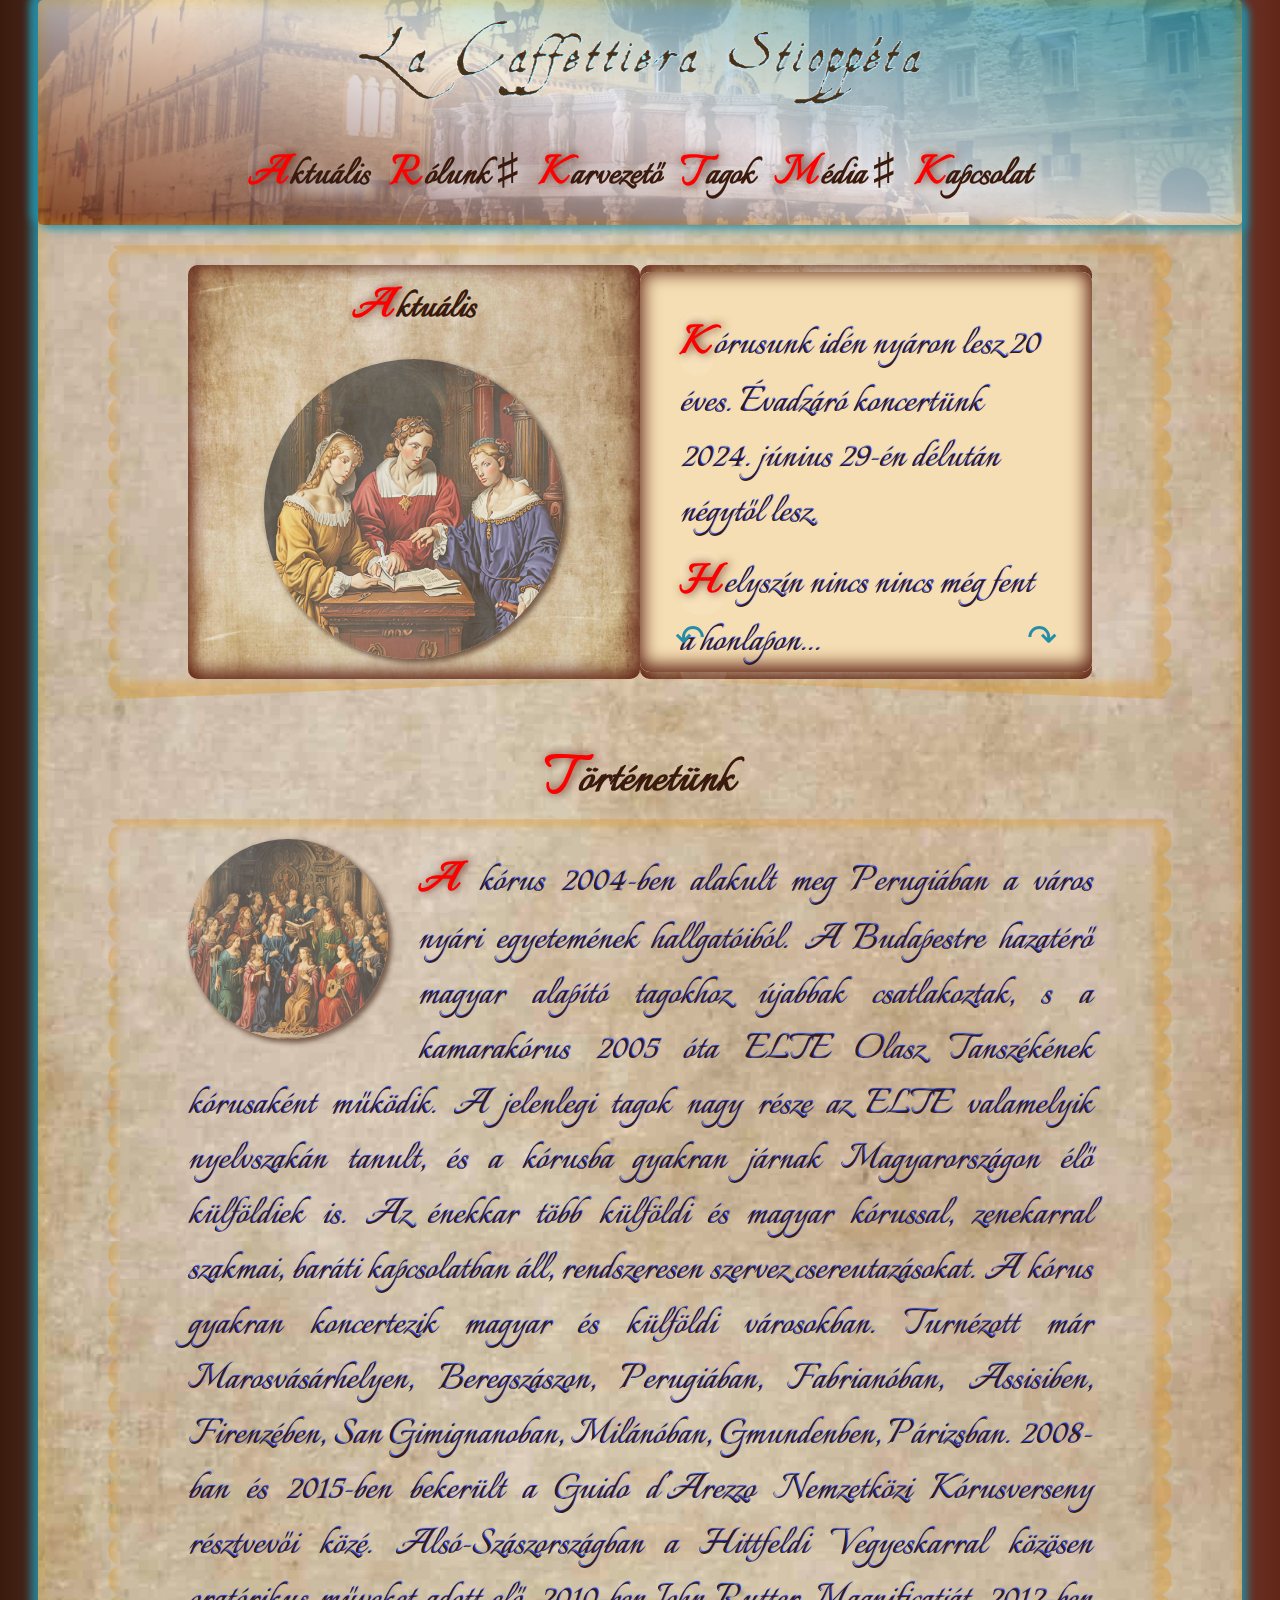
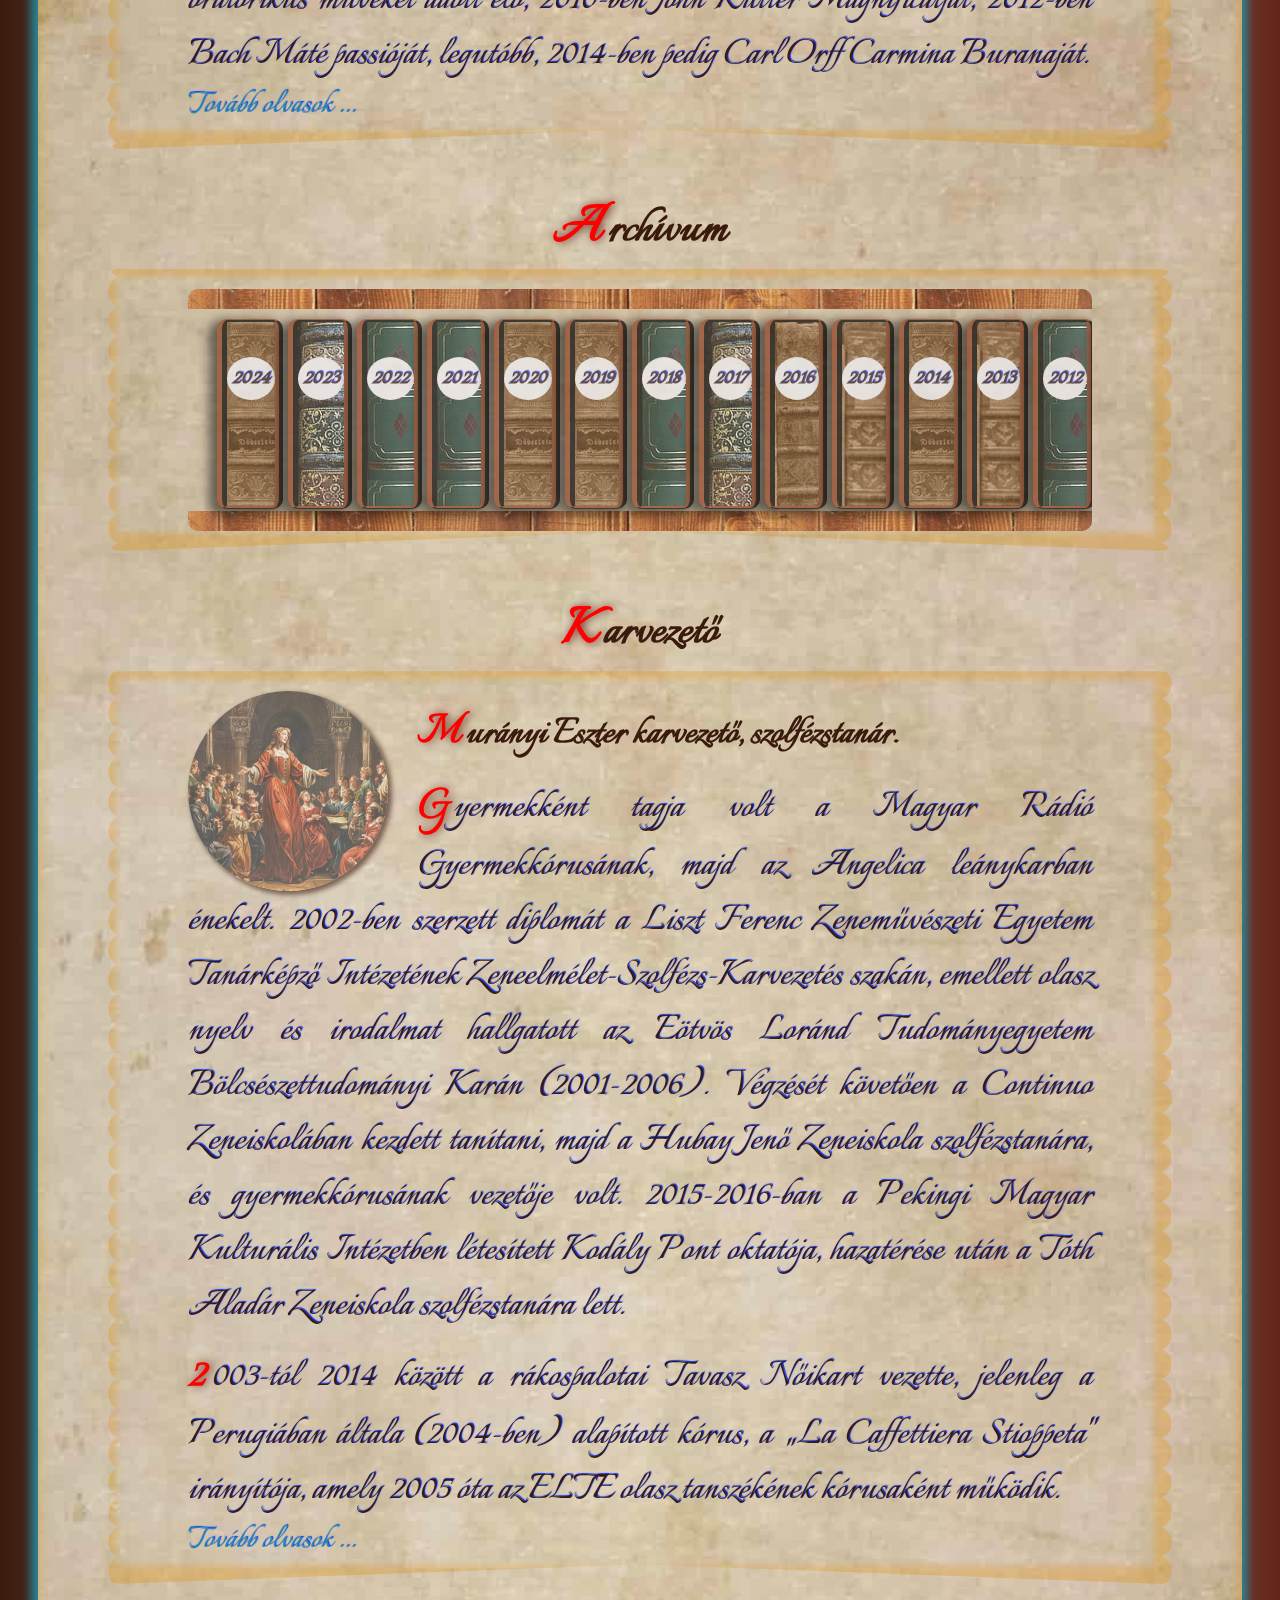
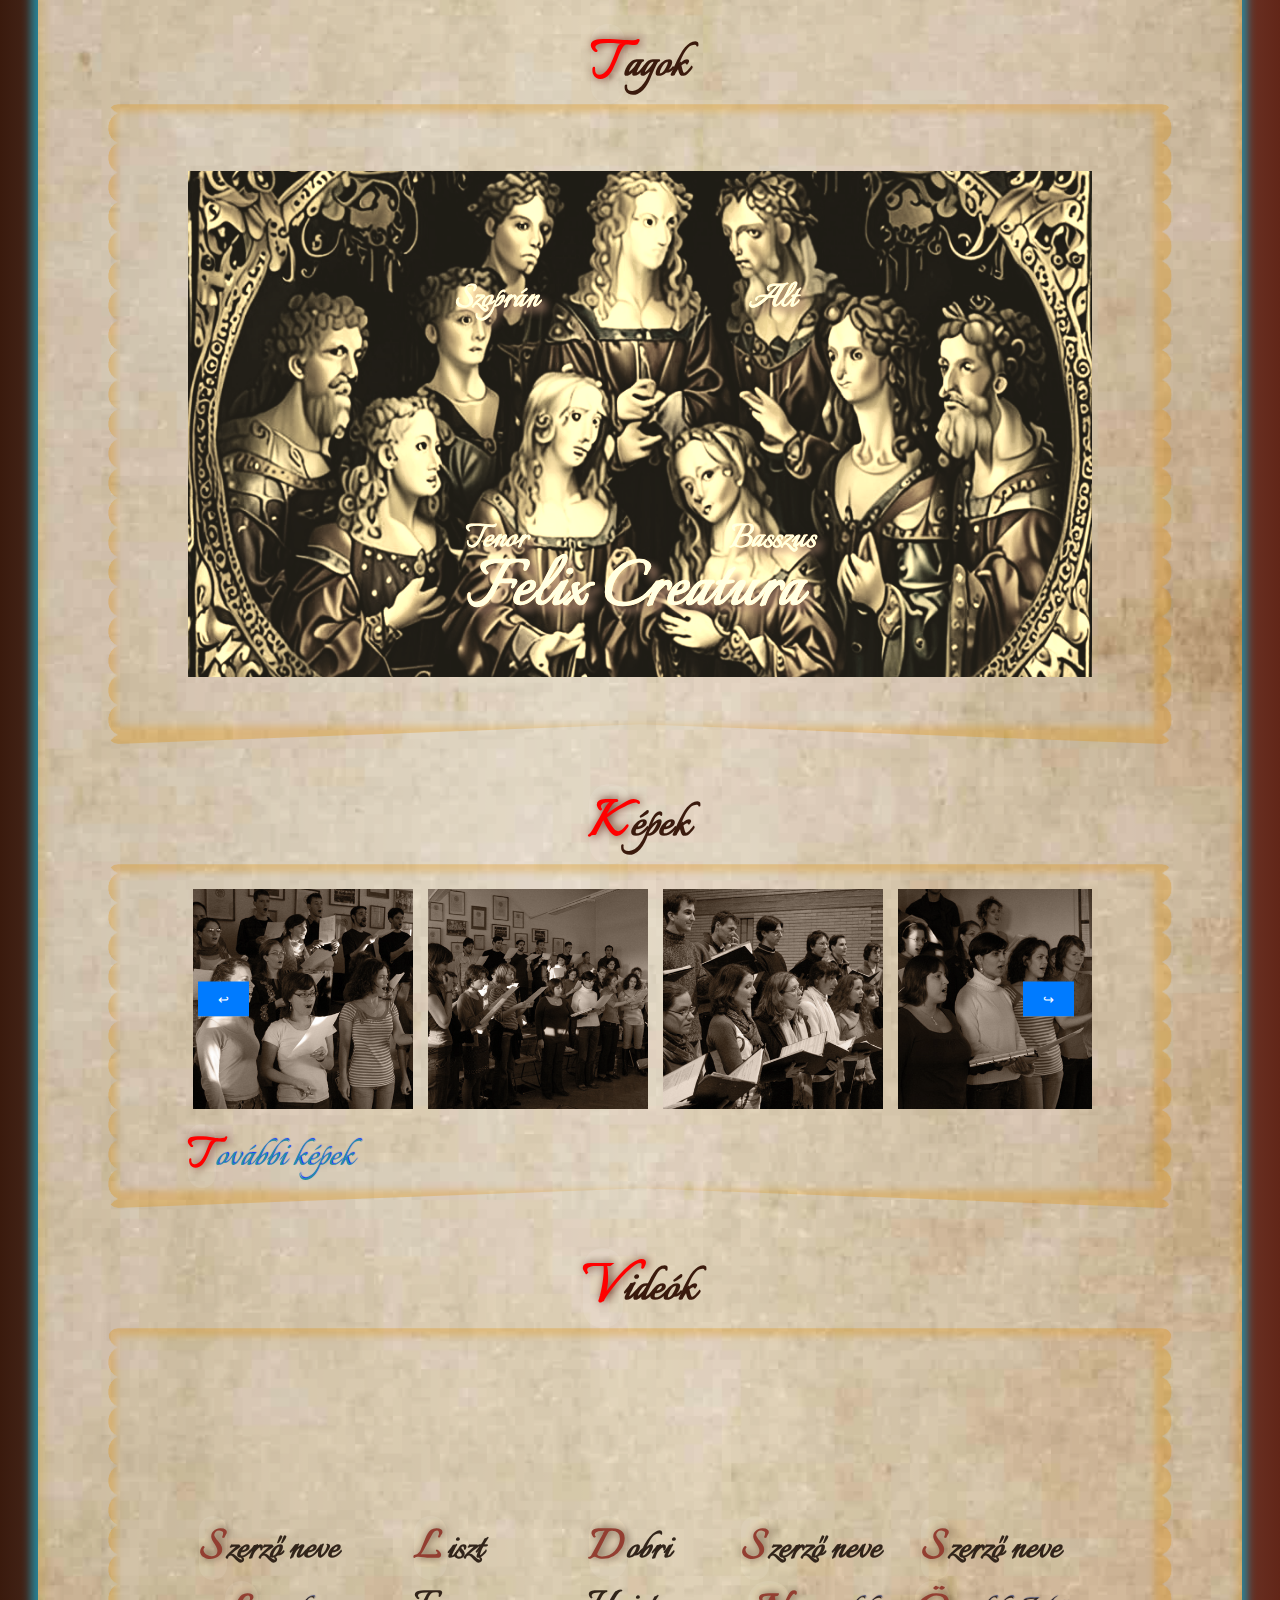
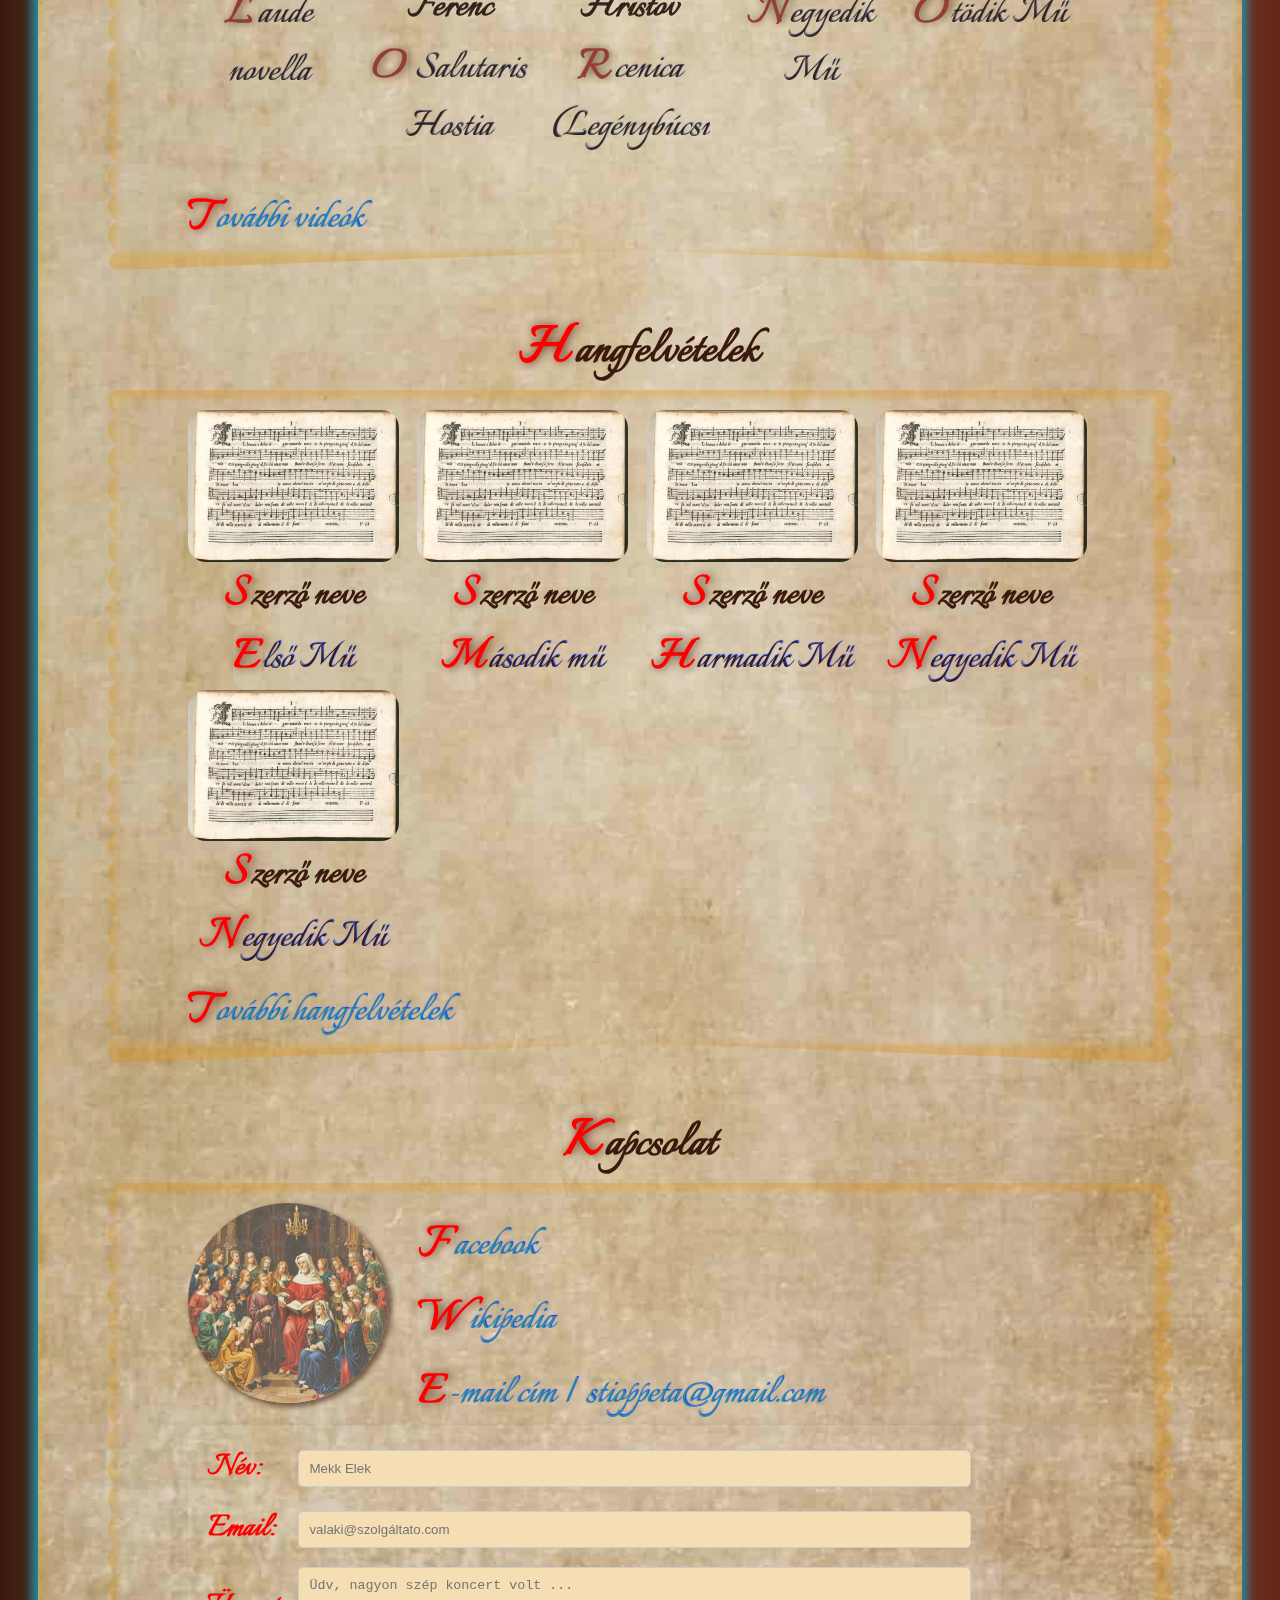
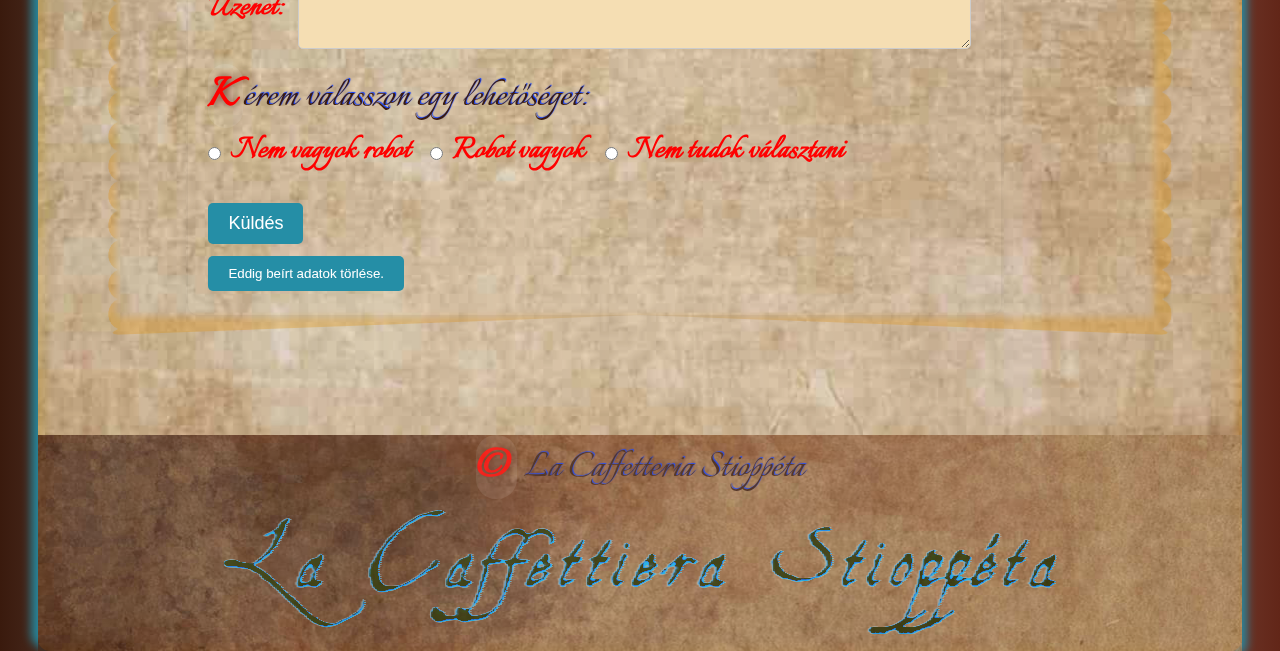
==== commit 65c580f0: "Update site" ====
--- a/index-min.html
+++ b/index-min.html
@@ -1 +1 @@
-<!DOCTYPE html><html lang="hu"><head><meta charset="UTF-8" /><meta name="viewport" content="width=device-width, initial-scale=1.0" /><title>La Caffettiera Stioppéta</title><link rel="stylesheet" href="./css/main-min.css" /><link rel="icon" href="./pictures/eszt.jpg" type="image/x-icon" /></head><body><header class="header"><img src="./pictures/stiopp_logo....png" alt="Header Image" id="header-image" class="header-img" /><nav><ul><li><a href="#section1">Aktuális</a></li><li class="gallery-menu"><a href="#">Rólunk &#9839;</a><ul class="submenu"><li><a href="#section2">Történetünk &#9838;</a></li><li><a href="#section8">Archívum &#9838;</a></li></ul></li><li><a href="#section3">Karvezető</a></li><li><a href="#section4">Tagok</a></li><li class="gallery-menu"><a href="#">Média &#9839;</a><ul class="submenu"><li><a href="#section5">Képek &#9838;</a></li><li><a href="#section6">Videók &#9838;</a></li><li><a href="#section7">Hangfelvételek &#9838;</a></li></ul></li><li><a href="#section9">Kapcsolat</a></li></ul></nav></header><main><section id="section1"><div class="division"><div class="card-container"><div class="card aktual-main-container"><div class="aktual-main"><h3>Aktuális</h3><figure><img src="./pictures/aktuális.png" alt="Atuális szakasz fotója" /></figure></div></div><div class="card flipbook-container"><div class="newspaper"><div class="page" id="page1"><div class="content"><p>Kórusunk idén nyáron lesz 20 éves. Évadzáró koncertünk 2024. június 29-én délután négytől lesz. </p><p>Helyszín nincs nincs még fent a honlapon...</p></div></div><div class="page" id="page2"><div class="content"><h3>Következő fellépéseink:</h3><p>Karácsonyi koncert időpont: 2024. december ... (pontos időpont még egyeztetés alatt). </p><a id="mapLink" href="#" >Helyszín: Bécsikapu téri Evangélikus Templom.</a ></div></div><div class="page" id="page3"><div class="content"><h3>Próbák helyszíne és időpontja:</h3><p>Budapest VI. Kerületi<a href="https://derkovits.hu/" >Derkovits Gyula Általános Iskola</a ><span>1068 Budapest, Városligeti fasor 4.</span></p><p>Minden szerdán 18:00 és 20:00 között</p></div></div><div class="page" id="page4"><div class="content">Tagfelvétel</div></div></div><button class="lapoz" id="prevPage">&#8630;</button><button class="lapoz" id="nextPage">&#8631;</button></div></div></div></section><section id="section2"><h2>Történetünk</h2><div class="division"><figure><img src="./pictures/generated_image(5).png" alt="Történet szakasz fotója" /></figure><p>A kórus 2004-ben alakult meg Perugiában a város nyári egyetemének hallgatóiból. A Budapestre hazatérő magyar alapító tagokhoz újabbak csatlakoztak, s a kamarakórus 2005 óta ELTE Olasz Tanszékének kórusaként működik. A jelenlegi tagok nagy része az ELTE valamelyik nyelvszakán tanult, és a kórusba gyakran járnak Magyarországon élő külföldiek is. Az énekkar több külföldi és magyar kórussal, zenekarral szakmai, baráti kapcsolatban áll, rendszeresen szervez csereutazásokat. A kórus gyakran koncertezik magyar és külföldi városokban. Turnézott már Marosvásárhelyen, Beregszászon, Perugiában, Fabrianóban, Assisiben, Firenzében, San Gimignanoban, Milánóban, Gmundenben, Párizsban. 2008-ban és 2015-ben bekerült a Guido d’Arezzo Nemzetközi Kórusverseny résztvevői közé. Alsó-Szászországban a Hittfeldi Vegyeskarral közösen oratórikus műveket adott elő, 2010-ben John Rutter Magnificatját, 2012-ben Bach Máté passióját, legutóbb, 2014-ben pedig Carl Orff Carmina Buranaját. </p><a href="http://127.0.0.1:5500/tortenet.html">Tovább olvasok ...</a></div></section><section id="section8"><h2>Archívum</h2><div class="division"><div class="bookshelf-container"><div class="shelf"></div><div class="bookshelf"><div class="book" id="bookContainer"></div></div><div class="shelf"></div></div></div></section><section id="section3"><h2>Karvezető</h2><div class="division"><figure><img src="./pictures/karvezető.png" alt="Karnagy fotója" /></figure><h3>Murányi Eszter karvezető, szolfézstanár.</h3><p>Gyermekként tagja volt a Magyar Rádió Gyermekkórusának, majd az Angelica leánykarban énekelt. 2002-ben szerzett diplomát a Liszt Ferenc Zeneművészeti Egyetem Tanárképző Intézetének Zeneelmélet-Szolfézs-Karvezetés szakán, emellett olasz nyelv és irodalmat hallgatott az Eötvös Loránd Tudományegyetem Bölcsészettudományi Karán (2001-2006). Végzését követően a Continuo Zeneiskolában kezdett tanítani, majd a Hubay Jenő Zeneiskola szolfézstanára, és gyermekkórusának vezetője volt. 2015-2016-ban a Pekingi Magyar Kulturális Intézetben létesített Kodály Pont oktatója, hazatérése után a Tóth Aladár Zeneiskola szolfézstanára lett. </p><p>2003-tól 2014 között a rákospalotai Tavasz Nőikart vezette, jelenleg a Perugiában általa (2004-ben) alapított kórus, a „La Caffettiera Stioppeta" irányítója, amely 2005 óta az ELTE olasz tanszékének kórusaként működik. </p><a href="http://127.0.0.1:5500/tortenet.html">Tovább olvasok ...</a></div></section><section id="section4"><h2>Tagok</h2><div class="division"><div class="member-group members"><div class="circle szoprán" data-name="Név 1, Név 2, Név 3, Név 4"><h4>Szoprán</h4></div><div class="circle alt" data-name="Név 5, Név 6, Név 7, Név 8"><h4>Alt</h4></div><div class="circle tenor" data-name="Név 9, Név 10, Név 11, Név 12"><h4>Tenor</h4></div><div class="circle basszus" data-name="Zenthe Ferenc, Alain Delon, Mikes Kelemen, Jónás Tibor," ><h4>Basszus</h4></div><div class="circle latin"><h4>Felix Creatura</h4></div></div></div></section><section id="section5"><h2>Képek</h2><div class="division"><div class="gallery"><div class="gallery-images"><img src="./pictures/main_01.jpg" onclick="fullView(images, this.src)" alt="Image 1" /><img src="./pictures/main_02.jpg" onclick="fullView(images, this.src)" alt="Image 2" /><img src="./pictures/main_03.jpg" onclick="fullView(images, this.src)" alt="Image 3" /><img src="./pictures/main_04.jpg" onclick="fullView(images, this.src)" alt="Image 4" /><img src="./pictures/main_05.jpg" onclick="fullView(images, this.src)" alt="Image 5" /><img src="./pictures/main_06.jpg" onclick="fullView(images, this.src)" alt="Image 6" /><img src="./pictures/main_07.jpg" onclick="fullView(images, this.src)" alt="Image 7" /><img src="./pictures/main_08.jpg" onclick="fullView(images, this.src)" alt="Image 8" /><img src="./pictures/main_09.jpg" onclick="fullView(images, this.src)" alt="Image 9" /><img src="./pictures/main_10.jpg" onclick="fullView(images, this.src)" alt="Image 10" /></div><button id="prevButton">↩</button><button id="nextButton">↪</button></div><div id="fullImageView"><button id="prevButtonFullScreen" onclick="prevImageFullScreen()">↩ </button><img id="fullImage" src="#" alt="fullImage" /><button id="nextButtonFullScreen" onclick="nextImageFullScreen()">↪ </button><span id="closeButton" onclick="closeFullView()">x</span></div><a href="#"><p>További képek</p></a></div></section><section id="section6"><h2>Videók</h2><div class="division"><div class="video-container" id="videoContainer"></div><a href="#"><p>További videók</p></a></div></section><section id="section7"><h2>Hangfelvételek</h2><div class="division"><div class="audio"><div class="audio-images" id="audioContainer"></div></div><a href="#"><p>További hangfelvételek</p></a></div></section><section id="section9"><h2>Kapcsolat</h2><div class="division"><figure><img src="./pictures/generated_image(14).png" alt="Kapcsolat szekció fotója" /></figure><p><a href="https://www.facebook.com/people/La-Caffettiera-Stiopp%C3%A9ta/100038111034779/" target="_blank" >Facebook</a ></p><p><a href="https://hu.wikipedia.org/wiki/La_Caffettiera_Stioppeta" target="_blank" >Wikipedia</a ></p><p><a href="mailto:stioppeta@gmail.com" >E-mail cím | stioppeta@gmail.com</a ></p><div class="form"><form id="myForm" action="/submit" method="post"><div class="form-group"><label for="name">Név:</label><input type="text" id="name" name="name" required placeholder="Mekk Elek" /></div><div class="form-group"><label for="email">Email:</label><input type="email" id="email" name="email" required placeholder="valaki@szolgáltato.com" /></div><div class="form-group"><label for="message">Üzenet:</label><textarea id="message" name="message" rows="4" cols="50" required placeholder="Üdv, nagyon szép koncert volt ..." ></textarea></div><p>Kérem válasszon egy lehetőséget:</p><div class="radio-group"><input type="radio" id="option1" name="options" value="1" required /><label for="option1">Nem vagyok robot</label><input type="radio" id="option2" name="options" value="2" /><label for="option2">Robot vagyok</label><input type="radio" id="option3" name="options" value="3" /><label for="option3">Nem tudok választani</label></div><p><button type="submit">Küldés</button></p></form></div></div></section><div class="upButton"><button id="scrollToTopBtn">Vissza a lap tetejére</button></div></main><footer><p>&copy; La Caffetteria Stioppéta</p><img src="./pictures/header_logo2.png" alt="" /></footer><script src="./js/script-min.js" defer></script></body></html>+<!DOCTYPE html><html lang="hu"><head><meta charset="UTF-8" /><meta name="viewport" content="width=device-width, initial-scale=1.0" /><title>La Caffettiera Stioppéta</title><link rel="stylesheet" href="./css/main-min.css" /><link rel="icon" href="./pictures/eszt.jpg" type="image/x-icon" /></head><body><header class="header"><img src="./pictures/stiopp_logo....png" alt="Header Image" id="header-image" class="header-img" /><nav><ul><li><a href="#section1">Aktuális</a></li><li class="gallery-menu"><a href="#">Rólunk &#9839;</a><ul class="submenu"><li><a href="#section2">Történetünk &#9838;</a></li><li><a href="#section8">Archívum &#9838;</a></li></ul></li><li><a href="#section3">Karvezető</a></li><li><a href="#section4">Tagok</a></li><li class="gallery-menu"><a href="#">Média &#9839;</a><ul class="submenu"><li><a href="#section5">Képek &#9838;</a></li><li><a href="#section6">Videók &#9838;</a></li><li><a href="#section7">Hangfelvételek &#9838;</a></li></ul></li><li><a href="#section9">Kapcsolat</a></li></ul></nav></header><main><section id="section1"><div class="division"><div class="card-container"><div class="card aktual-main-container"><div class="aktual-main"><h3>Aktuális</h3><figure><img src="./pictures/aktuális.png" alt="Atuális szakasz fotója" /></figure></div></div><div class="card flipbook-container"><div class="newspaper"><div class="page" id="page1"><div class="content"><p>Kórusunk idén nyáron lesz 20 éves. Évadzáró koncertünk 2024. június 29-én délután négytől lesz. </p><p>Helyszín nincs nincs még fent a honlapon...</p></div></div><div class="page" id="page2"><div class="content"><h3>Következő fellépéseink:</h3><p>Karácsonyi koncert időpont: 2024. december ... (pontos időpont még egyeztetés alatt). </p><a id="mapLink" href="#" >Helyszín: Bécsikapu téri Evangélikus Templom.</a ></div></div><div class="page" id="page3"><div class="content"><h3>Próbák helyszíne és időpontja:</h3><p>Budapest VI. Kerületi<a href="https://derkovits.hu/" >Derkovits Gyula Általános Iskola</a ><span>1068 Budapest, Városligeti fasor 4.</span></p><p>Minden szerdán 18:00 és 20:00 között</p></div></div><div class="page" id="page4"><div class="content">Tagfelvétel</div></div></div><button class="lapoz" id="prevPage">&#8630;</button><button class="lapoz" id="nextPage">&#8631;</button></div></div></div></section><section id="section2"><h2>Történetünk</h2><div class="division"><figure><img src="./pictures/generated_image(5).png" alt="Történet szakasz fotója" /></figure><p>A kórus 2004-ben alakult meg Perugiában a város nyári egyetemének hallgatóiból. A Budapestre hazatérő magyar alapító tagokhoz újabbak csatlakoztak, s a kamarakórus 2005 óta ELTE Olasz Tanszékének kórusaként működik. A jelenlegi tagok nagy része az ELTE valamelyik nyelvszakán tanult, és a kórusba gyakran járnak Magyarországon élő külföldiek is. Az énekkar több külföldi és magyar kórussal, zenekarral szakmai, baráti kapcsolatban áll, rendszeresen szervez csereutazásokat. A kórus gyakran koncertezik magyar és külföldi városokban. Turnézott már Marosvásárhelyen, Beregszászon, Perugiában, Fabrianóban, Assisiben, Firenzében, San Gimignanoban, Milánóban, Gmundenben, Párizsban. 2008-ban és 2015-ben bekerült a Guido d’Arezzo Nemzetközi Kórusverseny résztvevői közé. Alsó-Szászországban a Hittfeldi Vegyeskarral közösen oratórikus műveket adott elő, 2010-ben John Rutter Magnificatját, 2012-ben Bach Máté passióját, legutóbb, 2014-ben pedig Carl Orff Carmina Buranaját. </p><a href="http://127.0.0.1:5500/tortenet.html">Tovább olvasok ...</a></div></section><section id="section8"><h2>Archívum</h2><div class="division"><div class="bookshelf-container"><div class="shelf"></div><div class="bookshelf"><div class="book" id="bookContainer"></div></div><div class="shelf"></div></div></div></section><section id="section3"><h2>Karvezető</h2><div class="division"><figure><img src="./pictures/karvezető.png" alt="Karnagy fotója" /></figure><h3>Murányi Eszter karvezető, szolfézstanár.</h3><p>Gyermekként tagja volt a Magyar Rádió Gyermekkórusának, majd az Angelica leánykarban énekelt. 2002-ben szerzett diplomát a Liszt Ferenc Zeneművészeti Egyetem Tanárképző Intézetének Zeneelmélet-Szolfézs-Karvezetés szakán, emellett olasz nyelv és irodalmat hallgatott az Eötvös Loránd Tudományegyetem Bölcsészettudományi Karán (2001-2006). Végzését követően a Continuo Zeneiskolában kezdett tanítani, majd a Hubay Jenő Zeneiskola szolfézstanára, és gyermekkórusának vezetője volt. 2015-2016-ban a Pekingi Magyar Kulturális Intézetben létesített Kodály Pont oktatója, hazatérése után a Tóth Aladár Zeneiskola szolfézstanára lett. </p><p>2003-tól 2014 között a rákospalotai Tavasz Nőikart vezette, jelenleg a Perugiában általa (2004-ben) alapított kórus, a „La Caffettiera Stioppeta" irányítója, amely 2005 óta az ELTE olasz tanszékének kórusaként működik. </p><a href="http://127.0.0.1:5500/tortenet.html">Tovább olvasok ...</a></div></section><section id="section4"><h2>Tagok</h2><div class="division"><div class="member-group members"><div class="circle szoprán" data-name="Név 1, Név 2, Név 3, Név 4"><h4>Szoprán</h4></div><div class="circle alt" data-name="Név 5, Név 6, Név 7, Név 8"><h4>Alt</h4></div><div class="circle tenor" data-name="Név 9, Név 10, Név 11, Név 12"><h4>Tenor</h4></div><div class="circle basszus" data-name="Zenthe Ferenc, Alain Delon, Mikes Kelemen, Jónás Tibor," ><h4>Basszus</h4></div><div class="circle latin"><h4>Felix Creatura</h4></div></div></div></section><section id="section5"><h2>Képek</h2><div class="division"><div class="gallery"><div class="gallery-images"><img src="./pictures/main_01.jpg" onclick="fullView(images, this.src)" alt="Image 1" /><img src="./pictures/main_02.jpg" onclick="fullView(images, this.src)" alt="Image 2" /><img src="./pictures/main_03.jpg" onclick="fullView(images, this.src)" alt="Image 3" /><img src="./pictures/main_04.jpg" onclick="fullView(images, this.src)" alt="Image 4" /><img src="./pictures/main_05.jpg" onclick="fullView(images, this.src)" alt="Image 5" /><img src="./pictures/main_06.jpg" onclick="fullView(images, this.src)" alt="Image 6" /><img src="./pictures/main_07.jpg" onclick="fullView(images, this.src)" alt="Image 7" /><img src="./pictures/main_08.jpg" onclick="fullView(images, this.src)" alt="Image 8" /><img src="./pictures/main_09.jpg" onclick="fullView(images, this.src)" alt="Image 9" /><img src="./pictures/main_10.jpg" onclick="fullView(images, this.src)" alt="Image 10" /></div><button id="prevButton">↩</button><button id="nextButton">↪</button></div><div id="fullImageView"><button id="prevButtonFullScreen" onclick="prevImageFullScreen()">↩ </button><img id="fullImage" src="#" alt="fullImage" /><button id="nextButtonFullScreen" onclick="nextImageFullScreen()">↪ </button><span id="closeButton" onclick="closeFullView()">x</span></div><a href="#"><p>További képek</p></a></div></section><section id="section6"><h2>Videók</h2><div class="division"><div class="video-container" id="videoContainer"></div><a href="#"><p>További videók</p></a></div></section><section id="section7"><h2>Hangfelvételek</h2><div class="division"><div class="audio"><div class="audio-images" id="audioContainer"></div></div><a href="#"><p>További hangfelvételek</p></a></div></section><section id="section9"><h2>Kapcsolat</h2><div class="division"><figure><img src="./pictures/generated_image(14).png" alt="Kapcsolat szekció fotója" /></figure><p><a href="https://www.facebook.com/people/La-Caffettiera-Stiopp%C3%A9ta/100038111034779/" target="_blank" >Facebook</a ></p><p><a href="https://hu.wikipedia.org/wiki/La_Caffettiera_Stioppeta" target="_blank" >Wikipedia</a ></p><p><a href="mailto:stioppeta@gmail.com" >E-mail cím | stioppeta@gmail.com</a ></p><div class="form"><form id="myForm" action="/submit" method="post"><div class="form-group"><label for="name">Név:</label><input type="text" id="name" name="name" required placeholder="Mekk Elek" /></div><div class="form-group"><label for="email">Email:</label><input type="email" id="email" name="email" required placeholder="valaki@szolgáltato.com" /></div><div class="form-group"><label for="message">Üzenet:</label><textarea id="message" name="message" rows="4" cols="50" required placeholder="Üdv, nagyon szép koncert volt ..." ></textarea></div><p>Kérem válasszon egy lehetőséget:</p><div class="radio-group"><input type="radio" id="option1" name="options" value="1" required /><label for="option1">Nem vagyok robot</label><input type="radio" id="option2" name="options" value="2" /><label for="option2">Robot vagyok</label><input type="radio" id="option3" name="options" value="3" /><label for="option3">Nem tudok választani</label></div><p><button type="submit">Küldés</button></p><input type="reset" value="Eddig beírt adatok törlése." /></form></div></div></section><div class="upButton"><button id="scrollToTopBtn">Vissza a lap tetejére</button></div></main><footer><p>&copy; La Caffetteria Stioppéta</p><img src="./pictures/header_logo2.png" alt="" /></footer><script src="./js/script-min.js" defer></script></body></html>--- a/css/main-min.css
+++ b/css/main-min.css
@@ -1 +1 @@
-@import url('https://fonts.googleapis.com/css2?family=Italianno&family=Whisper&display=swap');:root{--primary-color:#622618ff;--secondary-color:#3a1a0dff;--accent-color:#258ea6ff;--light-color:#f0eff4ff;--dark-color:rgb(0,0,0);--font-size-default:2.3em;--font-size-large:3.3em;--font-size-small:1.5em;--transition-duration:1.2s;--background-opacity:.9;--primary-box-shadow:inset -5px -5px 10px 0 rgba(226,141,3,.3),5px 5px 10px 0 var(--accent-color),inset 5px 5px 10px 2px rgba(221,175,9,.2),-5px -5px 10px 2px var(--accent-color)}*{box-sizing:border-box;margin:0;padding:0}body{margin:0 auto;padding:0;width:94%;background:linear-gradient(90deg,var(--secondary-color),var(--light-color),var(--primary-color));color:var(--secondary-color);font-family:italianno,Verdana,Geneva,Tahoma,sans-serif;font-size:var(--font-size-default);position:relative}body::after{content:'';position:absolute;top:0;left:0;width:100%;height:100%;background-image:url('../pictures/pergamen2jpg-min.jpg');background-size:cover;background-repeat:no-repeat;background-position:center;z-index:-1;opacity:var(--background-opacity);border-radius:12px;box-shadow:var(--primary-box-shadow)}main{text-align:justify;margin:0 10px}header{background-image:url(../pictures/Fontana-Maggiore-e-Palazzo-Dei-Priori-.webp);background-repeat:no-repeat;background-size:cover;background-position:center;position:sticky;top:0;width:100%;z-index:1000;font-size:.35em;border-radius:5px}header::after{content:'';position:absolute;top:0;left:0;width:100%;height:100%;background:linear-gradient(15deg,var(--primary-color),var(--light-color),var(--accent-color));opacity:.8;z-index:1;border-radius:5px;box-shadow:var(--primary-box-shadow)}header>*{position:relative;z-index:2}#header-image{padding:20px;margin:0 auto;display:block}.header-img{transition:opacity 2s ease}nav ul{list-style-type:none;padding:20px;display:flex;flex-flow:row wrap;justify-content:center;align-items:center}nav a{display:inline-block;font-size:var(--font-size-large);text-decoration:none;background-color:transparent;text-align:center;padding:0 10px;text-shadow:4px 8px 15px var(--light-color);color:var(--secondary-color);font-weight:700;transition:transform var(--transition-duration)}nav a:hover{color:var(--accent-color);background-color:var(--light-color);opacity:.7;transform:scale(1.1,1.35);border-radius:8px}.gallery-menu .submenu{display:none;position:absolute;background:transparent;padding-bottom:10px;border-radius:5px;transform:scale(.9);transition:transform var(--transition-duration)}.gallery-menu .submenu li{margin-left:15px;margin-top:10px}.gallery-menu:hover .submenu{display:block;background-color:rgba(208,201,201,.7);border-radius:10px}.gallery-menu:hover{background-color:rgba(36,70,223,.7)}section{margin-bottom:40px;margin-top:20px;position:relative}h2{margin-top:0;text-align:center}h3{font-size:larger;margin-top:10px}p{text-shadow:1px -1px 1px rgb(0,51,255);font-size:larger;margin-top:10px}a{text-decoration:none;color:var(--accent-color);text-shadow:1px -1px 1px rgb(0,51,255)}p::first-letter,a::first-letter,h2::first-letter,h3::first-letter{font-size:115%;font-weight:bold;letter-spacing:.1em;word-spacing:.1em;text-shadow:var(--primary-color) 2px 0 10px;text-transform:uppercase;color:red;background-color:rgba(255,255,255,.1);border-radius:20px}figure img{max-width:200px;box-shadow:3px 3px 5px 1px #3a1a0dff;align-self:flex-start;border-radius:50%;text-align:center;float:left;margin-right:30px;opacity:.6;transition:opacity 1s ease-in-out,transform 1s ease-in-out}figure img:hover{opacity:1;transform:scale(1.1)}.division{margin-right:60px;margin-left:60px;padding:20px 80px;box-shadow:inset -5px -5px 7px 13px rgba(226,141,3,.3),5px 5px 10px 3px rgba(221,175,9,.2);border-radius:10px;--mask:linear-gradient(-90deg,#0000 32px,#000 0) 16px,radial-gradient(16px,#000 98%,#0000) 50%/32px 29.6px space repeat;-webkit-mask:var(--mask);mask:var(--mask);clip-path:polygon(0 0,100% 0,100% 100%,50% calc(100% - 20px),0 100%)}a{text-decoration:none;color:var(--accent-color);cursor:pointer}@media only screen and (max-width:1200px){body{font-size:2em}nav a{font-size:2.8em}figure img{max-width:180px}}@media only screen and (max-width:992px){body{font-size:1.8em}nav a{font-size:2.5em}figure img{max-width:150px}}@media only screen and (max-width:768px){body{font-size:1.5em}header{font-size:.5em}nav ul{flex-flow:column;height:auto;text-align:center;padding:0;margin:0;list-style:none}nav li{width:100%}nav a{font-size:3em;width:100%;box-sizing:border-box;display:block;text-align:justify;padding:15px 0;background-color:var(--accent-color);color:var(--secondary-color);text-decoration:none}nav a:hover{background-color:#ddd}figure img{max-width:120px}}#header-image{max-width:50%}@media only screen and (max-width:576px){body{font-size:1.2em}nav a{font-size:1.8em}#header-image{display:none}figure img{max-width:100px}.division{margin-right:40px;margin-left:40px}}@media only screen and (max-width:400px){body{font-size:1em}nav a{font-size:1.5em}figure img{max-width:80px}.division{margin-right:20px;margin-left:20px}}footer{text-align:center;margin-top:20px;background-image:url(../pictures/book2.jpg);margin-top:100px;opacity:.8}footer img{margin-top:10px}footer img:hover{transform:scaleX(-1);transition:transform 1.5s ease-in-out}footer ul{padding:0;display:flex;gap:10px;justify-content:center;flex-wrap:wrap;font-size:small}.bookshelf-container{overflow-x:auto;overflow-y:hidden;white-space:nowrap;position:relative;background-image:url(../pictures/pergamen2jpg.jpg);background-position:center;background-repeat:no-repeat;background-size:cover;padding-left:1px;padding-right:1px;border-radius:10px}.bookshelf{display:flex;flex-wrap:nowrap;padding-bottom:2px;margin-left:5px}.book{border-radius:10px;margin:10px 5px 0 0;font-family:'Italianno',cursive;font-weight:400;font-size:.7em;background-color:var(--primary-color);border-top:3px ridge var(--secondary-color);border-right:8px ridge var(--secondary-color);border-bottom:3px ridge var(--secondary-color);border-left:10px ridge var(--secondary-color);box-shadow:-5px 4px 11px 3px var(--dark-color);box-shadow:-5px 4px 11px 3px rgba(0,0,0,.75);transition:transform 1.2s;opacity:.7;align-self:flex-end;height:190px}.book-link{text-decoration:none;color:var(--secondary-color);font-weight:bold;background:var(--light-color);padding:5px;position:relative;top:40px;transform:translate(-50%,-50%);border-radius:50%}.book:hover{transform:translate(8px,10%);transition:transform 1.2s}.book-link:hover{color:var(--light-color);background:var(--dark-color);color:var(--accent-color);transition:transform 1.2s}.shelf{width:calc(100% + 300px);height:20px;background-color:transparent;background-image:url('../pictures/polc.jpg');background-repeat:repeat-x;background-position:center;margin:0 -10px}.bookshelf>.book:first-child{opacity:0}::-webkit-scrollbar{width:15px;max-height:12px}::-webkit-scrollbar-track{background-color:var(--primary-color);border-radius:12px}::-webkit-scrollbar-thumb{background-color:var(--accent-color);border-radius:50%}::-webkit-scrollbar-thumb:hover{background-color:var(--light-color)}#scrollToTopBtn{display:none;position:fixed;bottom:20px;right:20px;padding:15px 25px 15px 5px;background-image:url(../pictures/ismétlőjel2.png);background-repeat:no-repeat;background-position:right;background-color:var(--light-color);color:var(--accent-color);border:none;border-radius:9px;cursor:pointer;z-index:1000;opacity:.7;font-size:large}#scrollToTopBtn:hover{opacity:1;background-color:antiquewhite;color:red;transition:all 500ms ease-in}.gallery{width:100%;overflow:hidden;position:relative}.gallery-images{display:flex}.gallery-images img{max-width:230px;padding:5px;margin-right:5px;height:auto;filter:grayscale(60%);transition:1s}.gallery img:hover{filter:grayscale(0);transform:scale(1.1)}.gallery button{position:absolute;top:50%;transform:translateY(-50%);padding:10px 20px;background-color:#007bff;color:#fff;border:none;cursor:pointer}#prevButton{left:10px}#nextButton{right:18px}#fullImageView{display:none;position:absolute;top:0;left:0;width:100%;height:100%;background-color:rgba(0,0,0,.9);text-align:center}#fullImage{padding:5px;max-width:98%;max-height:98%}#closeButton{position:absolute;top:12px;right:12px;font-size:2em;color:azure;cursor:pointer}#prevButtonFullScreen,#nextButtonFullScreen{position:absolute;top:50%;transform:translateY(-50%);padding:10px 20px;background-color:#007bff;color:#fff;border:none;cursor:pointer;z-index:2}#prevButtonFullScreen{left:10px}#nextButtonFullScreen{right:10px}@media only screen and (max-width:1200px){body{font-size:2em}nav a{font-size:3em}footer{margin-top:80px;background-size:contain}.book{height:170px}}@media only screen and (max-width:992px){body{font-size:1.7em}nav a{font-size:2.5em}.division{margin-right:60px;margin-left:60px}footer{margin-top:60px;background-size:cover}.book{height:150px}}@media only screen and (max-width:768px){body{font-size:1.5em}nav ul{flex-flow:column nowrap}nav a{font-size:2.2em}header{font-size:.5em}section:first-of-type{margin-top:100px;padding-top:30px}.division{margin-right:40px;margin-left:40px}footer{margin-top:40px;background-size:contain}.book{height:130px}}@media only screen and (max-width:576px){body{font-size:1.2em}nav a{font-size:2em}section:first-of-type{margin-top:70px;padding-top:20px}.division{margin-right:20px;margin-left:20px}footer{margin-top:20px;background-size:cover}.book{height:110px}}.audio-item{position:relative;display:inline-block;margin-right:5px}.audio-item img{max-width:211px;height:auto;display:block;border-radius:18px}.audio-item:hover{transition:1s;transform:scale(1.1);filter:sepia(100%) drop-shadow(3px 3px 5px gray)}.audio-description{text-align:center;margin-bottom:0}.audio-description h3,.audio-description p{margin:0;padding:0}.audio-controls{position:absolute;top:70%;left:50%;transform:translate(-50%,-50%);opacity:0;z-index:1001}.audio-item:hover .audio-controls{opacity:1;transition:1s}audio{width:220px;background-color:transparent}@media only screen and (max-width:768px){.audio-item{display:block;margin-bottom:20px;margin-right:0;text-align:center}audio{width:100%}}.video-container{display:flex;flex-wrap:wrap}.video{position:relative;width:calc(20% - 20px);margin-right:20px;margin-bottom:20px;overflow:hidden;box-sizing:border-box;filter:sepia(70%);transition:1s}.video:hover{filter:sepia(0);transform:scale(1.1)}.video iframe{width:100%;height:auto;position:relative;z-index:1}.video-description{text-align:center;margin-bottom:0}.video-description h3,.video-description p{margin:1px}@media only screen and (max-width:1200px){.video{width:calc(25% - 20px)}}@media only screen and (max-width:992px){.video{width:calc(33.33% - 20px)}}@media only screen and (max-width:768px){.video{width:calc(50% - 20px)}}@media only screen and (max-width:576px){.video{width:calc(100% - 20px);margin-right:0}}.members{background-image:url(../pictures/tagokbgr.png);background-repeat:no-repeat;background-size:contain;background-position:center;padding:300px;filter:sepia(90%);border-radius:20px}.members:hover{filter:sepia(0);transition:all 2s}.member-group{display:flex;flex-direction:column;align-items:center}.circle{width:408px;height:250px;color:var(--light-color);text-shadow:6px 6px 7px #ff284f;font-weight:700;font-size:var(--font-size-large);border-radius:50%;display:flex;justify-content:center;align-items:center;font-size:40px;position:relative}h4{margin-top:0;margin-right:10px}.circle::after{content:attr(data-name);position:absolute;top:40%;left:40%;transform:translateX(-50%);background-color:rgba(0,0,0,.2);color:white;padding:5px;border-radius:5px;opacity:0;transition:opacity .9s ease}.members>*{opacity:1}.circle:hover::after{opacity:1;position:absolute;top:0;left:0;transition:all 2s}.basszus{position:absolute;bottom:60px;right:110px}.tenor{position:absolute;bottom:60px;left:110px}.szoprán{position:absolute;top:50px;left:110px}.alt{position:absolute;top:50px;right:110px}.latin{position:absolute;bottom:10px;font-stretch:extra-expanded;font-size:80px}@media only screen and (max-width:768px){.members{padding:150px}.basszus,.tenor,.szoprán,.alt{position:static;margin-bottom:20px}}.card-container{display:flex;justify-content:center;align-items:stretch;flex-wrap:wrap}.card{flex:1;text-align:left;position:relative;max-width:50%;min-width:300px;box-sizing:border-box}.aktual-main-container,.flipbook-container{display:flex;justify-content:center;align-items:center;box-shadow:-1px -3px 17px 4px var(--primary-color) inset;border-radius:10px;background:url(../pictures/pergamen2jpg-min.jpg);background-size:cover}.aktual-main h3{text-align:center}.aktual-main img{text-align:center;margin:20px;max-width:300px}.newspaper{width:100%;height:400px;position:relative;perspective:1000px}.page{width:100%;height:100%;background:wheat;position:absolute;top:0;left:0;padding:10px 20px;transform-style:preserve-3d;transform-origin:left;transition:transform 2s;border-radius:10px;box-shadow:-1px -3px 17px 4px var(--primary-color) inset}.content{padding:20px;width:100%}#page1{z-index:4}#page2{z-index:3}#page3{z-index:2}#page4{z-index:1}.lapoz{margin:10px;font-size:36px;position:absolute;color:var(--accent-color);background:transparent;border:none;cursor:pointer}button:hover{color:red}#prevPage{bottom:10px;left:25px}#nextPage{bottom:10px;right:25px}.flipped{transform:rotateY(-180deg)}@media screen and (max-width:768px){.card{flex-basis:calc(50% - 20px);width:calc(50% - 20px)}}@media screen and (max-width:480px){.card{flex-basis:calc(100% - 20px);width:calc(100% - 20px)}}form{background-color:transparent;padding:20px;border-radius:10px;box-shadow:0 0 10px rgba(0,0,0,.1);width:90%}.form-group{display:flex;align-items:center;margin-bottom:15px}.form-group label{font-weight:bold;width:80px;margin-right:10px}input[type='text'],input[type='email'],textarea{width:calc(100% - 100px);padding:10px;border:1px solid #e40f0f;border-radius:5px;box-sizing:border-box}.radio-group{display:flex;flex-wrap:wrap;margin-bottom:15px}.radio-group input[type='radio']{margin-right:10px}.radio-group label{margin-right:20px;margin-bottom:5px}.form button{background-color:var(--accent-color);color:white;border:none;padding:10px 20px;border-radius:5px;cursor:pointer}.form button:hover{background-color:var(--secondary-color)}input[type='text'],input[type='email'],textarea{width:calc(100% - 100px);padding:10px;border:1px solid #ccc;border-radius:5px;box-sizing:border-box;background-color:wheat}label{color:red;font-weight:700}+@import url('https://fonts.googleapis.com/css2?family=Italianno&family=Whisper&display=swap');:root{--primary-color:#622618ff;--secondary-color:#3a1a0dff;--accent-color:#258ea6ff;--light-color:#f0eff4ff;--dark-color:rgb(0,0,0);--font-size-default:2.3em;--font-size-large:3.3em;--font-size-small:1.5em;--transition-duration:1.2s;--background-opacity:.9;--primary-box-shadow:inset -5px -5px 10px 0 rgba(226,141,3,.3),5px 5px 10px 0 var(--accent-color),inset 5px 5px 10px 2px rgba(221,175,9,.2),-5px -5px 10px 2px var(--accent-color)}*{box-sizing:border-box;margin:0;padding:0}body{margin:0 auto;padding:0;width:94%;background:linear-gradient(90deg,var(--secondary-color),var(--light-color),var(--primary-color));color:var(--secondary-color);font-family:italianno,Verdana,Geneva,Tahoma,sans-serif;font-size:var(--font-size-default);position:relative}body::after{content:'';position:absolute;top:0;left:0;width:100%;height:100%;background-image:url('../pictures/pergamen2jpg-min.jpg');background-size:cover;background-repeat:no-repeat;background-position:center;z-index:-1;opacity:var(--background-opacity);border-radius:12px;box-shadow:var(--primary-box-shadow)}main{text-align:justify;margin:0 10px}header{background-image:url(../pictures/Fontana-Maggiore-e-Palazzo-Dei-Priori-.webp);background-repeat:no-repeat;background-size:cover;background-position:center;position:sticky;top:0;width:100%;z-index:1000;font-size:.35em;border-radius:5px}header::after{content:'';position:absolute;top:0;left:0;width:100%;height:100%;background:linear-gradient(15deg,var(--primary-color),var(--light-color),var(--accent-color));opacity:.8;z-index:1;border-radius:5px;box-shadow:var(--primary-box-shadow)}header>*{position:relative;z-index:2}#header-image{padding:20px;margin:0 auto;display:block}.header-img{transition:opacity 2s ease}nav ul{list-style-type:none;padding:20px;display:flex;flex-flow:row wrap;justify-content:center;align-items:center}nav a{display:inline-block;font-size:var(--font-size-large);text-decoration:none;background-color:transparent;text-align:center;padding:0 10px;text-shadow:4px 8px 15px var(--light-color);color:var(--secondary-color);font-weight:700;transition:transform var(--transition-duration)}nav a:hover{color:var(--accent-color);background-color:var(--light-color);opacity:.7;transform:scale(1.1,1.35);border-radius:8px}.gallery-menu .submenu{display:none;position:absolute;background:transparent;padding-bottom:10px;border-radius:5px;transform:scale(.9);transition:transform var(--transition-duration)}.gallery-menu .submenu li{margin-left:15px;margin-top:10px}.gallery-menu:hover .submenu{display:block;background-color:rgba(208,201,201,.7);border-radius:10px}.gallery-menu:hover{background-color:rgba(36,70,223,.7)}section{margin-bottom:40px;margin-top:20px;position:relative}h2{margin-top:0;text-align:center}h3{font-size:larger;margin-top:10px}p{text-shadow:1px -1px 1px rgb(0,51,255);font-size:larger;margin-top:10px}a{text-decoration:none;color:var(--accent-color);text-shadow:1px -1px 1px rgb(0,51,255)}p::first-letter,a::first-letter,h2::first-letter,h3::first-letter{font-size:115%;font-weight:bold;letter-spacing:.1em;word-spacing:.1em;text-shadow:var(--primary-color) 2px 0 10px;text-transform:uppercase;color:red;background-color:rgba(255,255,255,.1);border-radius:20px}figure img{max-width:200px;box-shadow:3px 3px 5px 1px #3a1a0dff;align-self:flex-start;border-radius:50%;text-align:center;float:left;margin-right:30px;opacity:.6;transition:opacity 1s ease-in-out,transform 1s ease-in-out}figure img:hover{opacity:1;transform:scale(1.1)}.division{margin-right:60px;margin-left:60px;padding:20px 80px;box-shadow:inset -5px -5px 7px 13px rgba(226,141,3,.3),5px 5px 10px 3px rgba(221,175,9,.2);border-radius:10px;--mask:linear-gradient(-90deg,#0000 32px,#000 0) 16px,radial-gradient(16px,#000 98%,#0000) 50%/32px 29.6px space repeat;-webkit-mask:var(--mask);mask:var(--mask);clip-path:polygon(0 0,100% 0,100% 100%,50% calc(100% - 20px),0 100%)}a{text-decoration:none;color:var(--accent-color);cursor:pointer}@media only screen and (max-width:1200px){body{font-size:2em}nav a{font-size:2.8em}figure img{max-width:180px}}@media only screen and (max-width:992px){body{font-size:1.8em}nav a{font-size:2.5em}figure img{max-width:150px}}@media only screen and (max-width:768px){body{font-size:1.5em}header{font-size:.5em}nav ul{flex-flow:column;height:auto;text-align:center;padding:0;margin:0;list-style:none}nav li{width:100%}nav a{font-size:3em;width:100%;box-sizing:border-box;display:block;text-align:justify;padding:15px 0;background-color:var(--accent-color);color:var(--secondary-color);text-decoration:none}nav a:hover{background-color:#ddd}figure img{max-width:120px}}#header-image{max-width:50%}@media only screen and (max-width:576px){body{font-size:1.2em}nav a{font-size:1.8em}#header-image{display:none}figure img{max-width:100px}.division{margin-right:40px;margin-left:40px}}@media only screen and (max-width:400px){body{font-size:1em}nav a{font-size:1.5em}figure img{max-width:80px}.division{margin-right:20px;margin-left:20px}}footer{text-align:center;margin-top:20px;background-image:url(../pictures/book2.jpg);margin-top:100px;opacity:.8}footer img{margin-top:10px}footer img:hover{transform:scaleX(-1);transition:transform 1.5s ease-in-out}footer ul{padding:0;display:flex;gap:10px;justify-content:center;flex-wrap:wrap;font-size:small}.bookshelf-container{overflow-x:auto;overflow-y:hidden;white-space:nowrap;position:relative;background-image:url(../pictures/pergamen2jpg.jpg);background-position:center;background-repeat:no-repeat;background-size:cover;padding-left:1px;padding-right:1px;border-radius:10px}.bookshelf{display:flex;flex-wrap:nowrap;padding-bottom:2px;margin-left:5px}.book{border-radius:10px;margin:10px 5px 0 0;font-family:'Italianno',cursive;font-weight:400;font-size:.7em;background-color:var(--primary-color);border-top:3px ridge var(--secondary-color);border-right:8px ridge var(--secondary-color);border-bottom:3px ridge var(--secondary-color);border-left:10px ridge var(--secondary-color);box-shadow:-5px 4px 11px 3px var(--dark-color);box-shadow:-5px 4px 11px 3px rgba(0,0,0,.75);transition:transform 1.2s;opacity:.7;align-self:flex-end;height:190px}.book-link{text-decoration:none;color:var(--secondary-color);font-weight:bold;background:var(--light-color);padding:5px;position:relative;top:40px;transform:translate(-50%,-50%);border-radius:50%}.book:hover{transform:translate(8px,10%);transition:transform 1.2s}.book-link:hover{color:var(--light-color);background:var(--dark-color);color:var(--accent-color);transition:transform 1.2s}.shelf{width:calc(100% + 300px);height:20px;background-color:transparent;background-image:url('../pictures/polc.jpg');background-repeat:repeat-x;background-position:center;margin:0 -10px}.bookshelf>.book:first-child{opacity:0}::-webkit-scrollbar{width:15px;max-height:12px}::-webkit-scrollbar-track{background-color:var(--primary-color);border-radius:12px}::-webkit-scrollbar-thumb{background-color:var(--accent-color);border-radius:50%}::-webkit-scrollbar-thumb:hover{background-color:var(--light-color)}#scrollToTopBtn{display:none;position:fixed;bottom:20px;right:20px;padding:15px 25px 15px 5px;background-image:url(../pictures/ismétlőjel2.png);background-repeat:no-repeat;background-position:right;background-color:var(--light-color);color:var(--accent-color);border:none;border-radius:9px;cursor:pointer;z-index:1000;opacity:.7;font-size:large}#scrollToTopBtn:hover{opacity:1;background-color:antiquewhite;color:red;transition:all 500ms ease-in}.gallery{width:100%;overflow:hidden;position:relative}.gallery-images{display:flex}.gallery-images img{max-width:230px;padding:5px;margin-right:5px;height:auto;filter:grayscale(60%);transition:1s}.gallery img:hover{filter:grayscale(0);transform:scale(1.1)}.gallery button{position:absolute;top:50%;transform:translateY(-50%);padding:10px 20px;background-color:#007bff;color:#fff;border:none;cursor:pointer}#prevButton{left:10px}#nextButton{right:18px}#fullImageView{display:none;position:absolute;top:0;left:0;width:100%;height:100%;background-color:rgba(0,0,0,.9);text-align:center}#fullImage{padding:5px;max-width:98%;max-height:98%}#closeButton{position:absolute;top:12px;right:12px;font-size:2em;color:azure;cursor:pointer}#prevButtonFullScreen,#nextButtonFullScreen{position:absolute;top:50%;transform:translateY(-50%);padding:10px 20px;background-color:#007bff;color:#fff;border:none;cursor:pointer;z-index:2}#prevButtonFullScreen{left:10px}#nextButtonFullScreen{right:10px}@media only screen and (max-width:1200px){body{font-size:2em}nav a{font-size:3em}footer{margin-top:80px;background-size:contain}.book{height:170px}}@media only screen and (max-width:992px){body{font-size:1.7em}nav a{font-size:2.5em}.division{margin-right:60px;margin-left:60px}footer{margin-top:60px;background-size:cover}.book{height:150px}}@media only screen and (max-width:768px){body{font-size:1.5em}nav ul{flex-flow:column nowrap}nav a{font-size:2.2em}header{font-size:.5em}section:first-of-type{margin-top:100px;padding-top:30px}.division{margin-right:40px;margin-left:40px}footer{margin-top:40px;background-size:contain}.book{height:130px}}@media only screen and (max-width:576px){body{font-size:1.2em}nav a{font-size:2em}section:first-of-type{margin-top:70px;padding-top:20px}.division{margin-right:20px;margin-left:20px}footer{margin-top:20px;background-size:cover}.book{height:110px}}.audio-item{position:relative;display:inline-block;margin-right:5px}.audio-item img{max-width:211px;height:auto;display:block;border-radius:18px}.audio-item:hover{transition:1s;transform:scale(1.1);filter:sepia(100%) drop-shadow(3px 3px 5px gray)}.audio-description{text-align:center;margin-bottom:0}.audio-description h3,.audio-description p{margin:0;padding:0}.audio-controls{position:absolute;top:70%;left:50%;transform:translate(-50%,-50%);opacity:0;z-index:1001}.audio-item:hover .audio-controls{opacity:1;transition:1s}audio{width:220px;background-color:transparent}@media only screen and (max-width:768px){.audio-item{display:block;margin-bottom:20px;margin-right:0;text-align:center}audio{width:100%}}.video-container{display:flex;flex-wrap:wrap}.video{position:relative;width:calc(20% - 20px);margin-right:20px;margin-bottom:20px;overflow:hidden;box-sizing:border-box;filter:sepia(70%);transition:1s}.video:hover{filter:sepia(0);transform:scale(1.1)}.video iframe{width:100%;height:auto;position:relative;z-index:1}.video-description{text-align:center;margin-bottom:0}.video-description h3,.video-description p{margin:1px}@media only screen and (max-width:1200px){.video{width:calc(25% - 20px)}}@media only screen and (max-width:992px){.video{width:calc(33.33% - 20px)}}@media only screen and (max-width:768px){.video{width:calc(50% - 20px)}}@media only screen and (max-width:576px){.video{width:calc(100% - 20px);margin-right:0}}.members{background-image:url(../pictures/tagokbgr.png);background-repeat:no-repeat;background-size:contain;background-position:center;padding:300px;filter:sepia(90%);border-radius:20px}.members:hover{filter:sepia(0);transition:all 2s}.member-group{display:flex;flex-direction:column;align-items:center}.circle{width:408px;height:250px;color:var(--light-color);text-shadow:6px 6px 7px #ff284f;font-weight:700;font-size:var(--font-size-large);border-radius:50%;display:flex;justify-content:center;align-items:center;font-size:40px;position:relative}h4{margin-top:0;margin-right:10px}.circle::after{content:attr(data-name);position:absolute;top:40%;left:40%;transform:translateX(-50%);background-color:rgba(0,0,0,.2);color:white;padding:5px;border-radius:5px;opacity:0;transition:opacity .9s ease}.members>*{opacity:1}.circle:hover::after{opacity:1;position:absolute;top:0;left:0;transition:all 2s}.basszus{position:absolute;bottom:60px;right:110px}.tenor{position:absolute;bottom:60px;left:110px}.szoprán{position:absolute;top:50px;left:110px}.alt{position:absolute;top:50px;right:110px}.latin{position:absolute;bottom:10px;font-stretch:extra-expanded;font-size:80px}@media only screen and (max-width:768px){.members{padding:150px}.basszus,.tenor,.szoprán,.alt{position:static;margin-bottom:20px}}.card-container{display:flex;justify-content:center;align-items:stretch;flex-wrap:wrap}.card{flex:1;text-align:left;position:relative;max-width:50%;min-width:300px;box-sizing:border-box}.aktual-main-container,.flipbook-container{display:flex;justify-content:center;align-items:center;box-shadow:-1px -3px 17px 4px var(--primary-color) inset;border-radius:10px;background:url(../pictures/pergamen2jpg-min.jpg);background-size:cover}.aktual-main h3{text-align:center}.aktual-main img{text-align:center;margin:20px;max-width:300px}.newspaper{width:100%;height:400px;position:relative;perspective:1000px}.page{width:100%;height:100%;background:wheat;position:absolute;top:0;left:0;padding:10px 20px;transform-style:preserve-3d;transform-origin:left;transition:transform 2s;border-radius:10px;box-shadow:-1px -3px 17px 4px var(--primary-color) inset}.content{padding:20px;width:100%}#page1{z-index:4}#page2{z-index:3}#page3{z-index:2}#page4{z-index:1}.lapoz{margin:10px;font-size:36px;position:absolute;color:var(--accent-color);background:transparent;border:none;cursor:pointer}button:hover{color:red}#prevPage{bottom:10px;left:25px}#nextPage{bottom:10px;right:25px}.flipped{transform:rotateY(-180deg)}@media screen and (max-width:768px){.card{flex-basis:calc(50% - 20px);width:calc(50% - 20px)}}@media screen and (max-width:480px){.card{flex-basis:calc(100% - 20px);width:calc(100% - 20px)}}form{background-color:transparent;padding:20px;border-radius:10px;box-shadow:0 0 10px rgba(0,0,0,.1);width:90%}.form-group{display:flex;align-items:center;margin-bottom:15px}.form-group label{font-weight:bold;width:80px;margin-right:10px}input[type='text'],input[type='email'],textarea{width:calc(100% - 100px);padding:10px;border:1px solid #e40f0f;border-radius:5px;box-sizing:border-box}.radio-group{display:flex;flex-wrap:wrap;margin-bottom:15px}.radio-group input[type='radio']{margin-right:10px}.radio-group label{margin-right:20px;margin-bottom:5px}.form button,input[type='reset']{background-color:var(--accent-color);color:white;border:none;padding:10px 20px;border-radius:5px;cursor:pointer}.form button{font-size:large}.form button:hover,.form input[type='reset']:hover{background-color:var(--secondary-color)}input[type='text'],input[type='email'],textarea{width:calc(100% - 100px);padding:10px;border:1px solid #ccc;border-radius:5px;box-sizing:border-box;background-color:wheat}label{color:red;font-weight:700}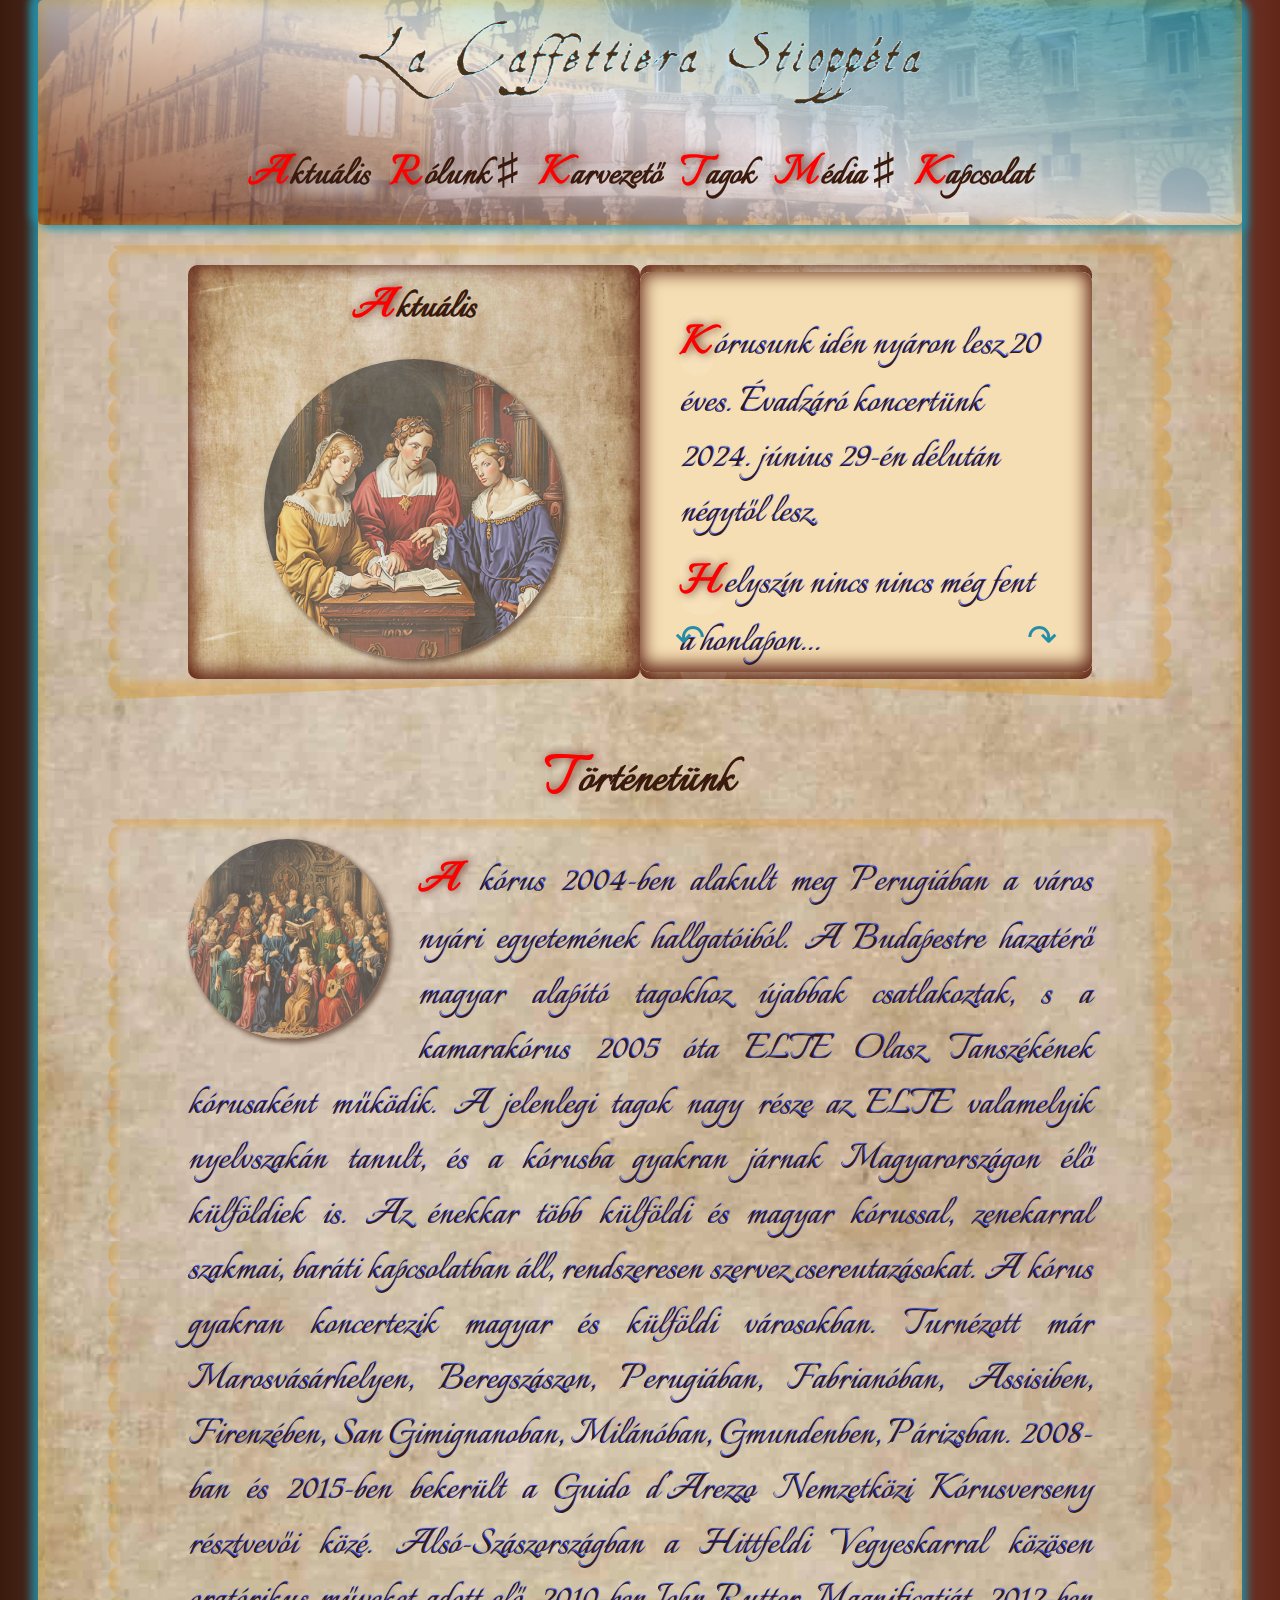
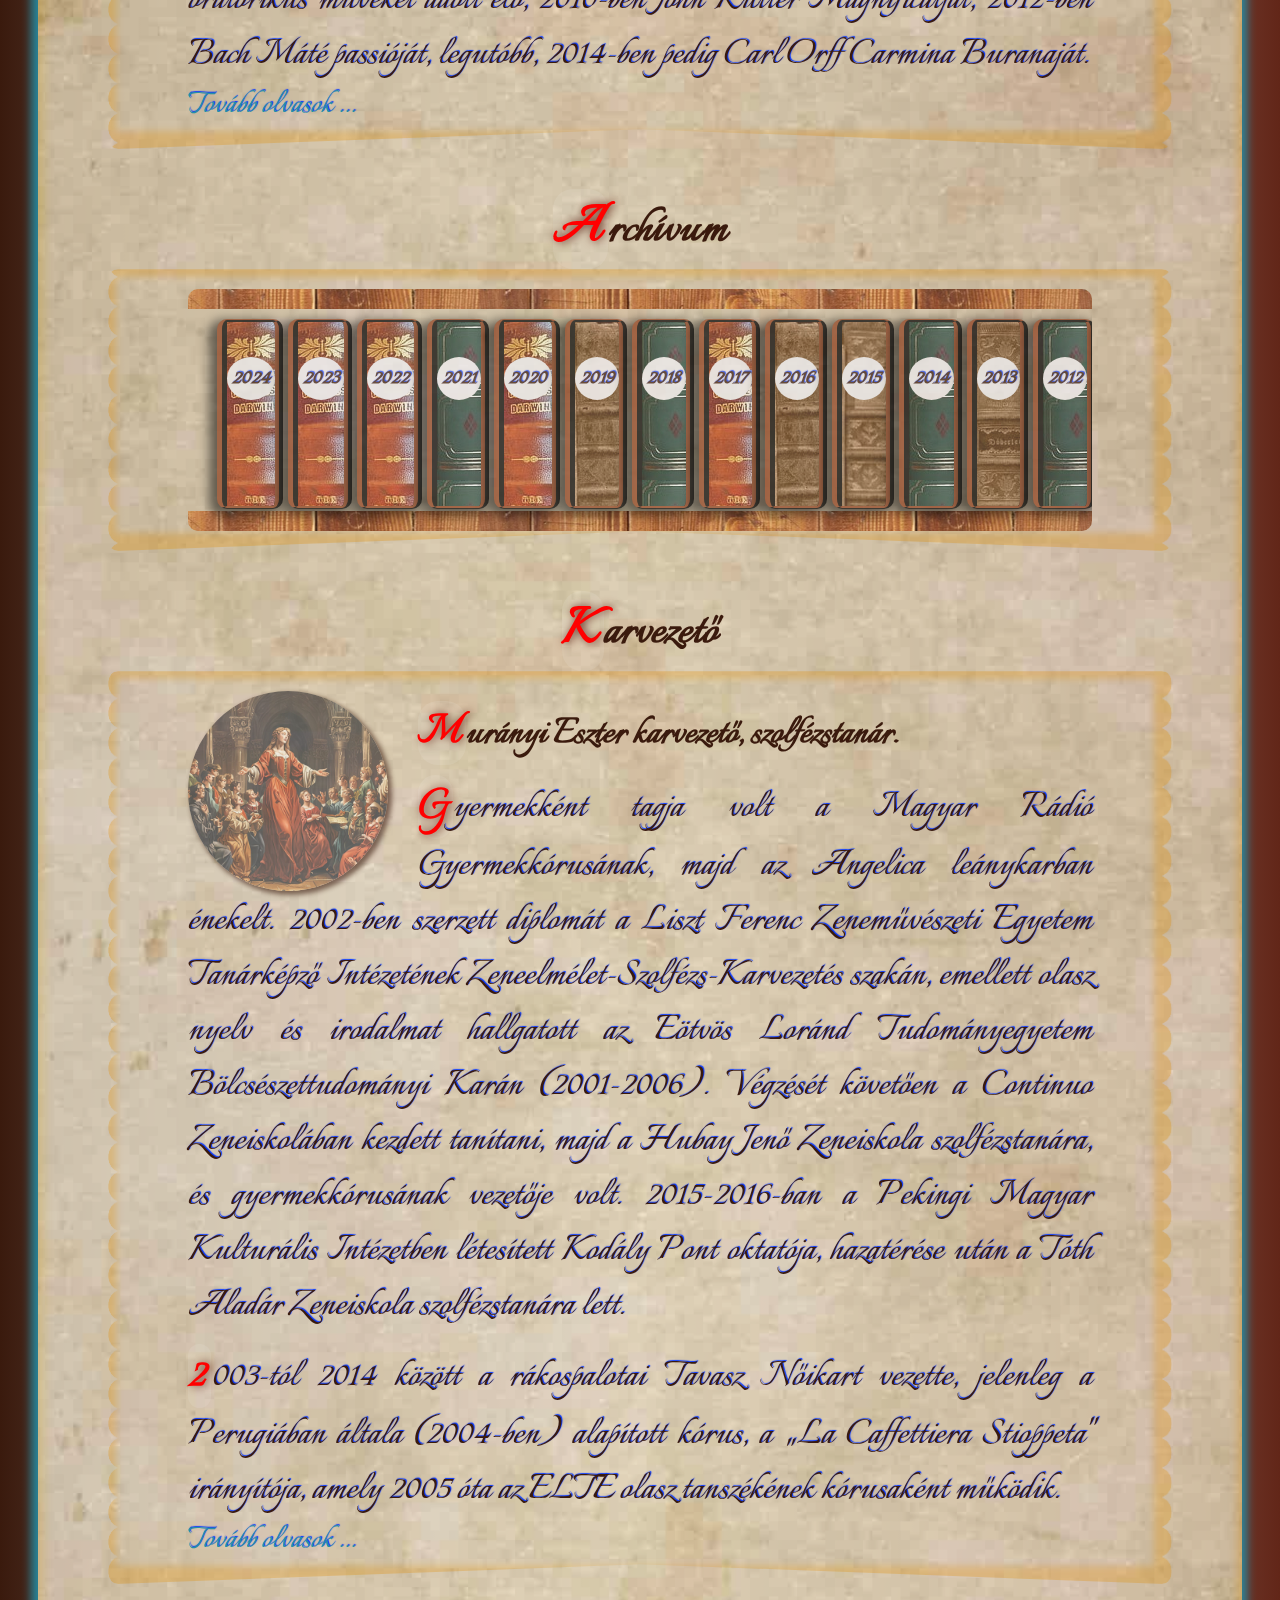
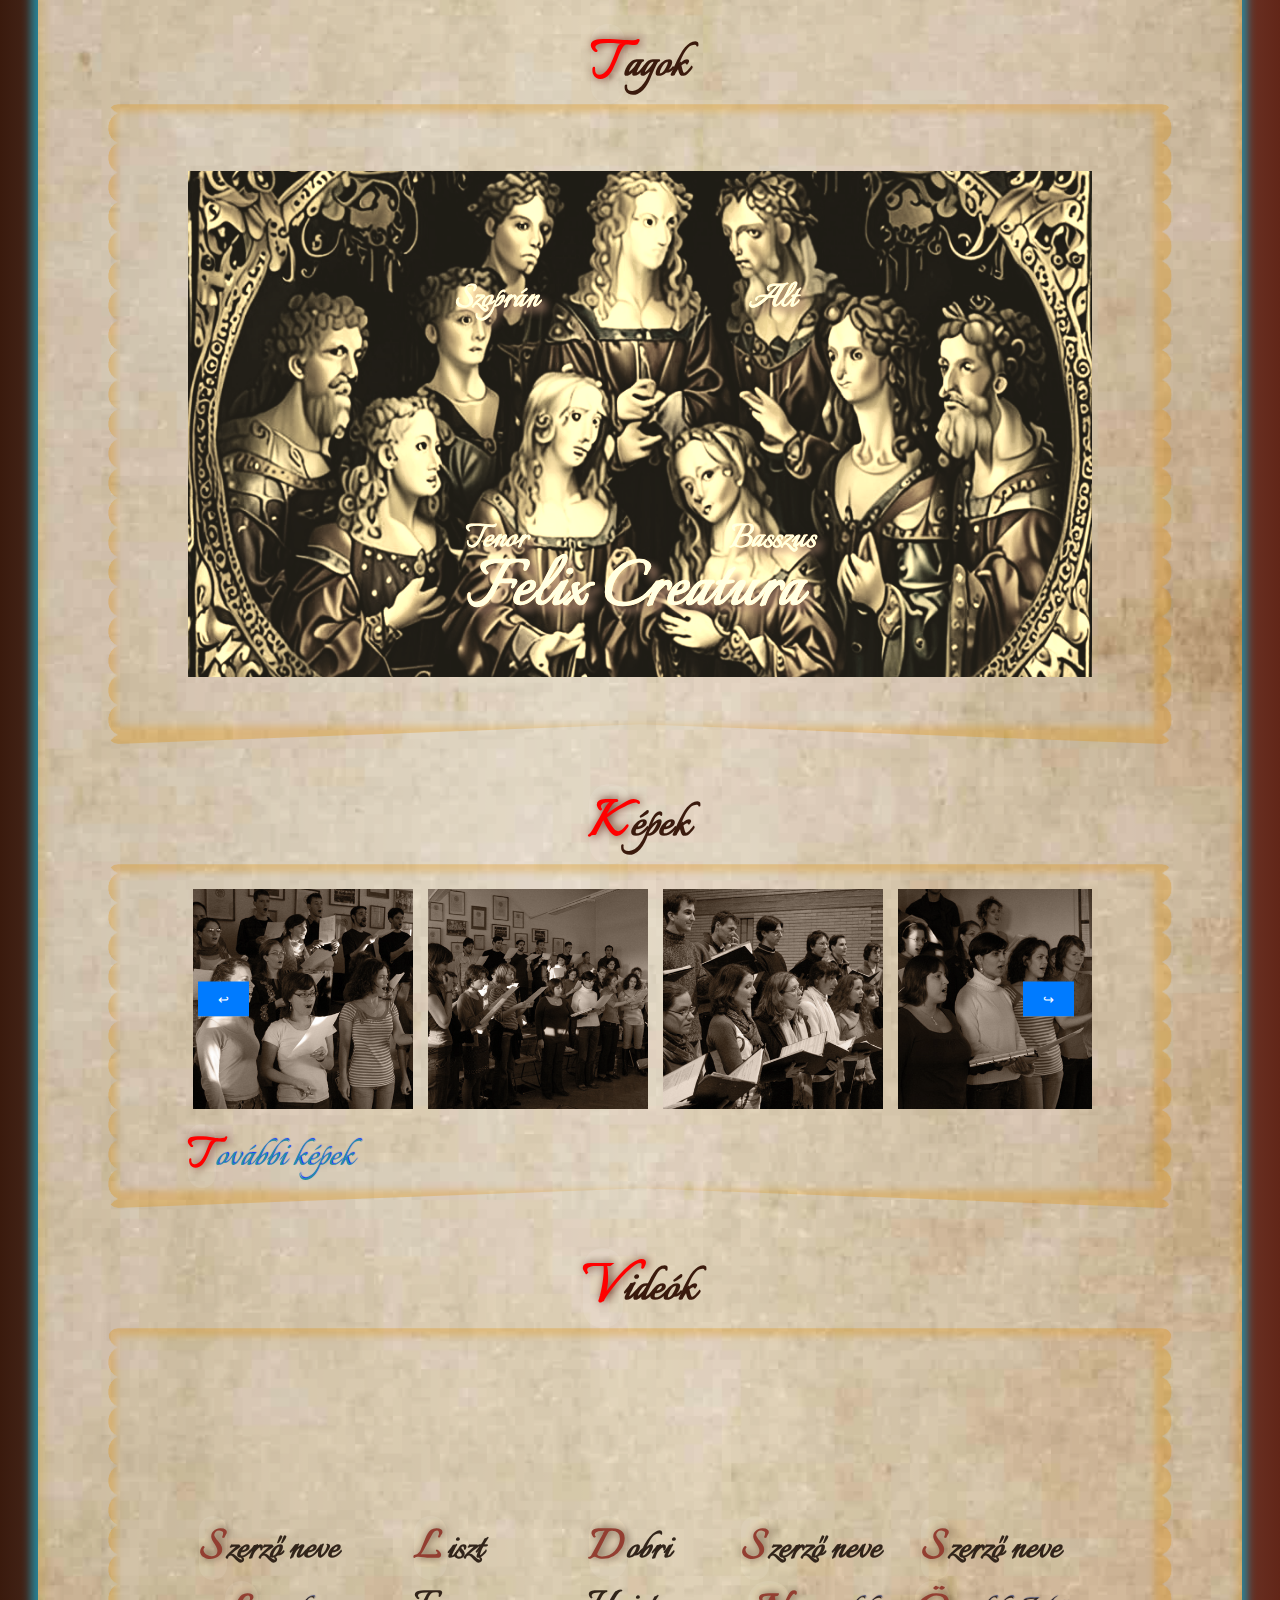
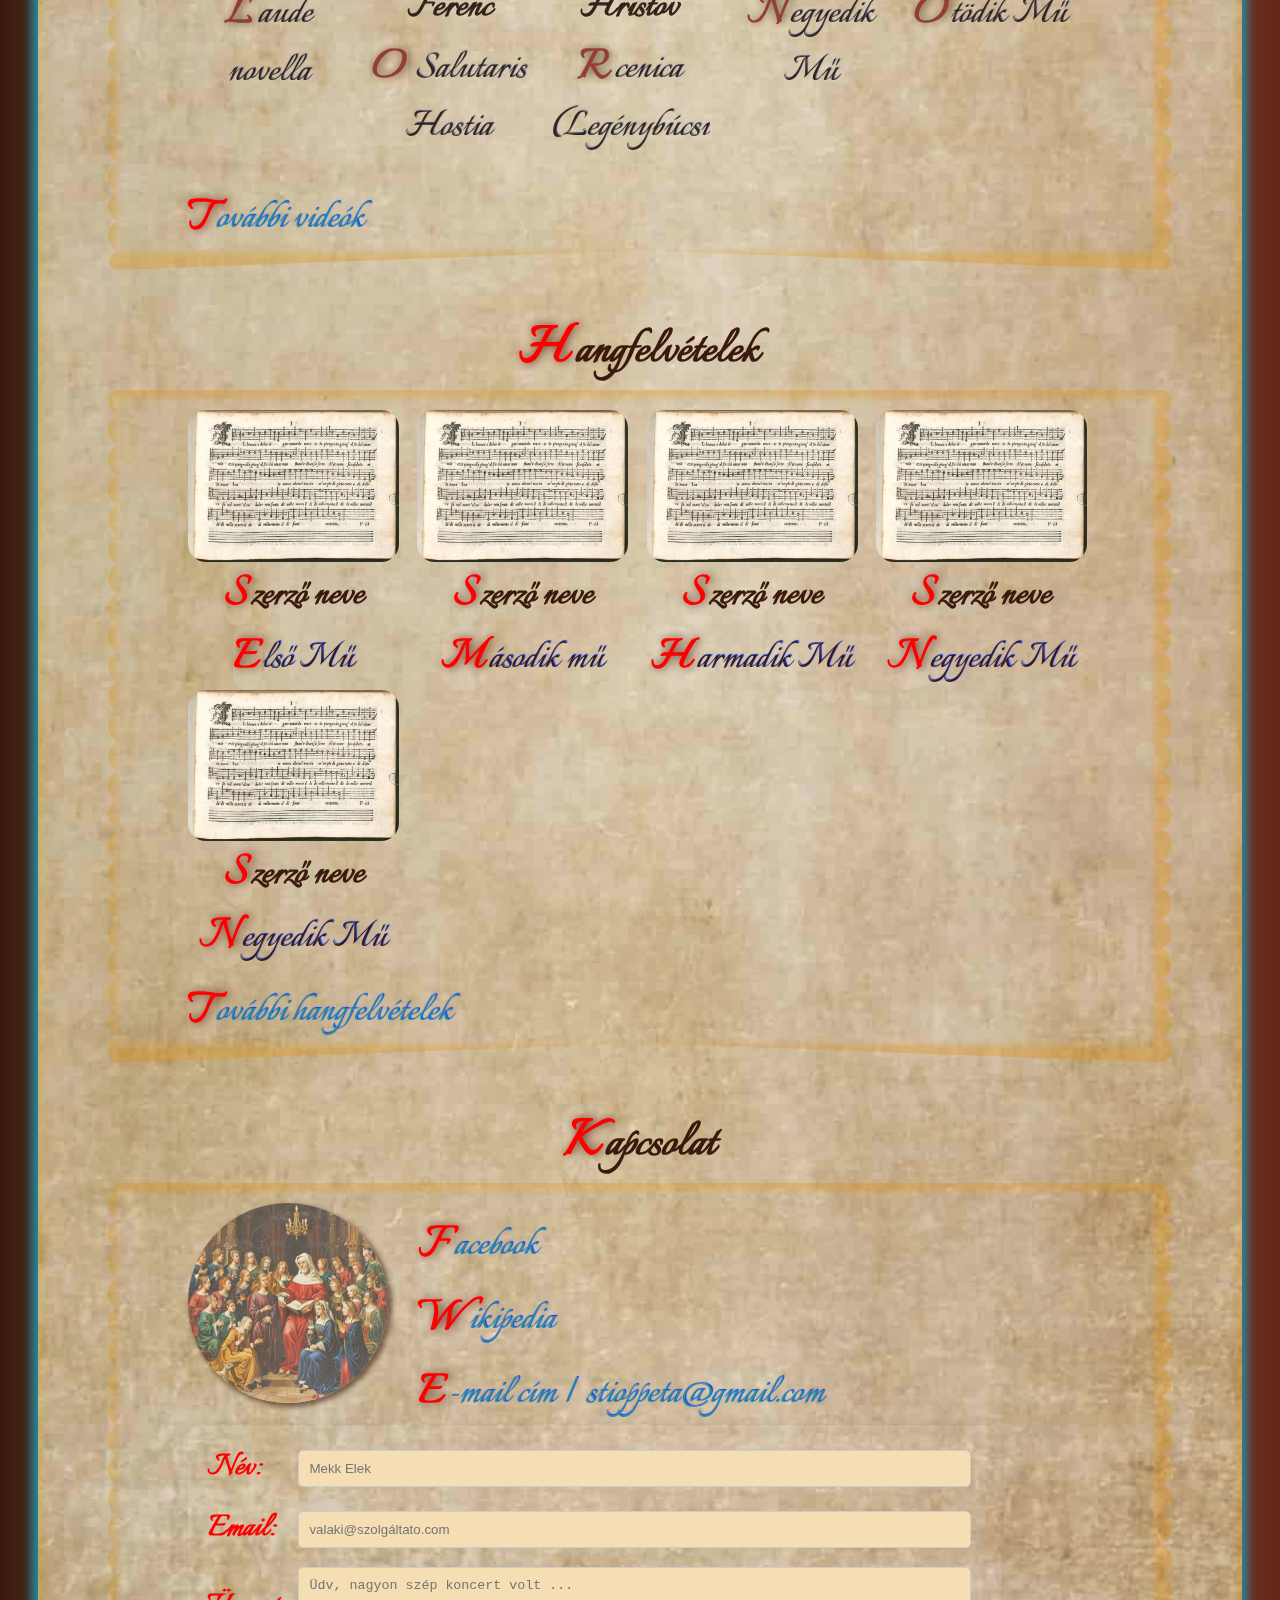
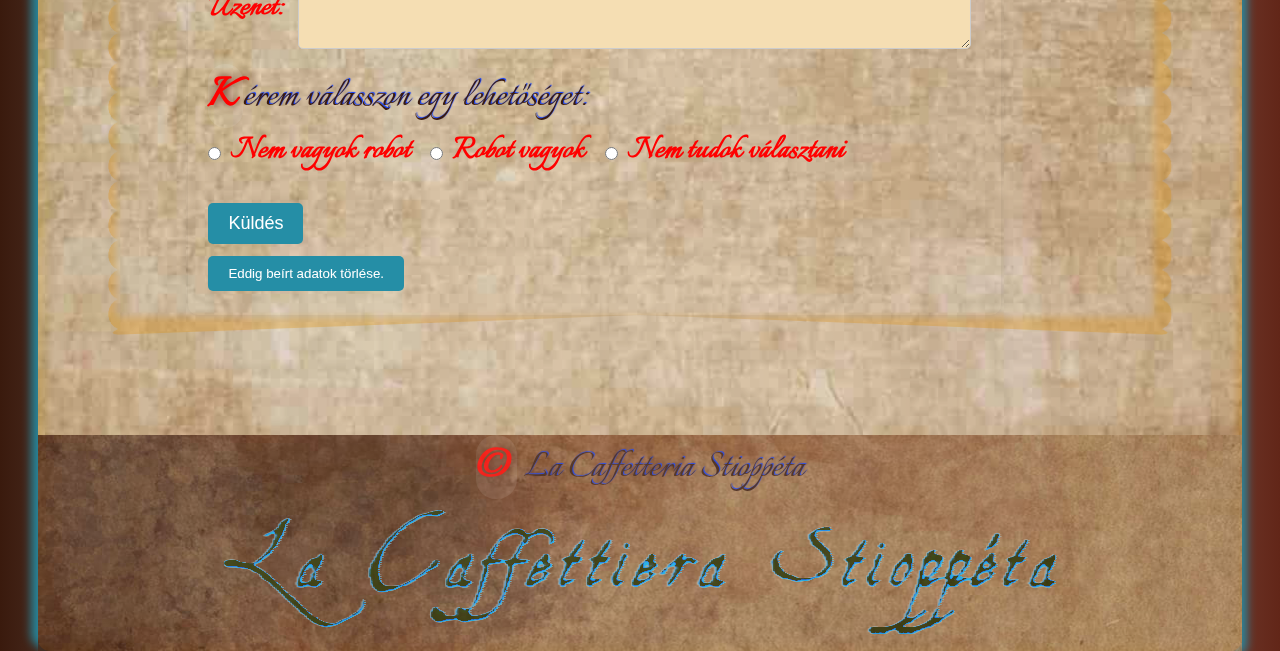
==== commit aeeeba6d: "Update site" ====
--- a/index-min.html
+++ b/index-min.html
@@ -1 +1 @@
-<!DOCTYPE html><html lang="hu"><head><meta charset="UTF-8" /><meta name="viewport" content="width=device-width, initial-scale=1.0" /><title>La Caffettiera Stioppéta</title><link rel="stylesheet" href="./css/main-min.css" /><link rel="icon" href="./pictures/eszt.jpg" type="image/x-icon" /></head><body><header class="header"><img src="./pictures/stiopp_logo....png" alt="Header Image" id="header-image" class="header-img" /><nav><ul><li><a href="#section1">Aktuális</a></li><li class="gallery-menu"><a href="#">Rólunk &#9839;</a><ul class="submenu"><li><a href="#section2">Történetünk &#9838;</a></li><li><a href="#section8">Archívum &#9838;</a></li></ul></li><li><a href="#section3">Karvezető</a></li><li><a href="#section4">Tagok</a></li><li class="gallery-menu"><a href="#">Média &#9839;</a><ul class="submenu"><li><a href="#section5">Képek &#9838;</a></li><li><a href="#section6">Videók &#9838;</a></li><li><a href="#section7">Hangfelvételek &#9838;</a></li></ul></li><li><a href="#section9">Kapcsolat</a></li></ul></nav></header><main><section id="section1"><div class="division"><div class="card-container"><div class="card aktual-main-container"><div class="aktual-main"><h3>Aktuális</h3><figure><img src="./pictures/aktuális.png" alt="Atuális szakasz fotója" /></figure></div></div><div class="card flipbook-container"><div class="newspaper"><div class="page" id="page1"><div class="content"><p>Kórusunk idén nyáron lesz 20 éves. Évadzáró koncertünk 2024. június 29-én délután négytől lesz. </p><p>Helyszín nincs nincs még fent a honlapon...</p></div></div><div class="page" id="page2"><div class="content"><h3>Következő fellépéseink:</h3><p>Karácsonyi koncert időpont: 2024. december ... (pontos időpont még egyeztetés alatt). </p><a id="mapLink" href="#" >Helyszín: Bécsikapu téri Evangélikus Templom.</a ></div></div><div class="page" id="page3"><div class="content"><h3>Próbák helyszíne és időpontja:</h3><p>Budapest VI. Kerületi<a href="https://derkovits.hu/" >Derkovits Gyula Általános Iskola</a ><span>1068 Budapest, Városligeti fasor 4.</span></p><p>Minden szerdán 18:00 és 20:00 között</p></div></div><div class="page" id="page4"><div class="content">Tagfelvétel</div></div></div><button class="lapoz" id="prevPage">&#8630;</button><button class="lapoz" id="nextPage">&#8631;</button></div></div></div></section><section id="section2"><h2>Történetünk</h2><div class="division"><figure><img src="./pictures/generated_image(5).png" alt="Történet szakasz fotója" /></figure><p>A kórus 2004-ben alakult meg Perugiában a város nyári egyetemének hallgatóiból. A Budapestre hazatérő magyar alapító tagokhoz újabbak csatlakoztak, s a kamarakórus 2005 óta ELTE Olasz Tanszékének kórusaként működik. A jelenlegi tagok nagy része az ELTE valamelyik nyelvszakán tanult, és a kórusba gyakran járnak Magyarországon élő külföldiek is. Az énekkar több külföldi és magyar kórussal, zenekarral szakmai, baráti kapcsolatban áll, rendszeresen szervez csereutazásokat. A kórus gyakran koncertezik magyar és külföldi városokban. Turnézott már Marosvásárhelyen, Beregszászon, Perugiában, Fabrianóban, Assisiben, Firenzében, San Gimignanoban, Milánóban, Gmundenben, Párizsban. 2008-ban és 2015-ben bekerült a Guido d’Arezzo Nemzetközi Kórusverseny résztvevői közé. Alsó-Szászországban a Hittfeldi Vegyeskarral közösen oratórikus műveket adott elő, 2010-ben John Rutter Magnificatját, 2012-ben Bach Máté passióját, legutóbb, 2014-ben pedig Carl Orff Carmina Buranaját. </p><a href="http://127.0.0.1:5500/tortenet.html">Tovább olvasok ...</a></div></section><section id="section8"><h2>Archívum</h2><div class="division"><div class="bookshelf-container"><div class="shelf"></div><div class="bookshelf"><div class="book" id="bookContainer"></div></div><div class="shelf"></div></div></div></section><section id="section3"><h2>Karvezető</h2><div class="division"><figure><img src="./pictures/karvezető.png" alt="Karnagy fotója" /></figure><h3>Murányi Eszter karvezető, szolfézstanár.</h3><p>Gyermekként tagja volt a Magyar Rádió Gyermekkórusának, majd az Angelica leánykarban énekelt. 2002-ben szerzett diplomát a Liszt Ferenc Zeneművészeti Egyetem Tanárképző Intézetének Zeneelmélet-Szolfézs-Karvezetés szakán, emellett olasz nyelv és irodalmat hallgatott az Eötvös Loránd Tudományegyetem Bölcsészettudományi Karán (2001-2006). Végzését követően a Continuo Zeneiskolában kezdett tanítani, majd a Hubay Jenő Zeneiskola szolfézstanára, és gyermekkórusának vezetője volt. 2015-2016-ban a Pekingi Magyar Kulturális Intézetben létesített Kodály Pont oktatója, hazatérése után a Tóth Aladár Zeneiskola szolfézstanára lett. </p><p>2003-tól 2014 között a rákospalotai Tavasz Nőikart vezette, jelenleg a Perugiában általa (2004-ben) alapított kórus, a „La Caffettiera Stioppeta" irányítója, amely 2005 óta az ELTE olasz tanszékének kórusaként működik. </p><a href="http://127.0.0.1:5500/tortenet.html">Tovább olvasok ...</a></div></section><section id="section4"><h2>Tagok</h2><div class="division"><div class="member-group members"><div class="circle szoprán" data-name="Név 1, Név 2, Név 3, Név 4"><h4>Szoprán</h4></div><div class="circle alt" data-name="Név 5, Név 6, Név 7, Név 8"><h4>Alt</h4></div><div class="circle tenor" data-name="Név 9, Név 10, Név 11, Név 12"><h4>Tenor</h4></div><div class="circle basszus" data-name="Zenthe Ferenc, Alain Delon, Mikes Kelemen, Jónás Tibor," ><h4>Basszus</h4></div><div class="circle latin"><h4>Felix Creatura</h4></div></div></div></section><section id="section5"><h2>Képek</h2><div class="division"><div class="gallery"><div class="gallery-images"><img src="./pictures/main_01.jpg" onclick="fullView(images, this.src)" alt="Image 1" /><img src="./pictures/main_02.jpg" onclick="fullView(images, this.src)" alt="Image 2" /><img src="./pictures/main_03.jpg" onclick="fullView(images, this.src)" alt="Image 3" /><img src="./pictures/main_04.jpg" onclick="fullView(images, this.src)" alt="Image 4" /><img src="./pictures/main_05.jpg" onclick="fullView(images, this.src)" alt="Image 5" /><img src="./pictures/main_06.jpg" onclick="fullView(images, this.src)" alt="Image 6" /><img src="./pictures/main_07.jpg" onclick="fullView(images, this.src)" alt="Image 7" /><img src="./pictures/main_08.jpg" onclick="fullView(images, this.src)" alt="Image 8" /><img src="./pictures/main_09.jpg" onclick="fullView(images, this.src)" alt="Image 9" /><img src="./pictures/main_10.jpg" onclick="fullView(images, this.src)" alt="Image 10" /></div><button id="prevButton">↩</button><button id="nextButton">↪</button></div><div id="fullImageView"><button id="prevButtonFullScreen" onclick="prevImageFullScreen()">↩ </button><img id="fullImage" src="#" alt="fullImage" /><button id="nextButtonFullScreen" onclick="nextImageFullScreen()">↪ </button><span id="closeButton" onclick="closeFullView()">x</span></div><a href="#"><p>További képek</p></a></div></section><section id="section6"><h2>Videók</h2><div class="division"><div class="video-container" id="videoContainer"></div><a href="#"><p>További videók</p></a></div></section><section id="section7"><h2>Hangfelvételek</h2><div class="division"><div class="audio"><div class="audio-images" id="audioContainer"></div></div><a href="#"><p>További hangfelvételek</p></a></div></section><section id="section9"><h2>Kapcsolat</h2><div class="division"><figure><img src="./pictures/generated_image(14).png" alt="Kapcsolat szekció fotója" /></figure><p><a href="https://www.facebook.com/people/La-Caffettiera-Stiopp%C3%A9ta/100038111034779/" target="_blank" >Facebook</a ></p><p><a href="https://hu.wikipedia.org/wiki/La_Caffettiera_Stioppeta" target="_blank" >Wikipedia</a ></p><p><a href="mailto:stioppeta@gmail.com" >E-mail cím | stioppeta@gmail.com</a ></p><div class="form"><form id="myForm" action="/submit" method="post"><div class="form-group"><label for="name">Név:</label><input type="text" id="name" name="name" required placeholder="Mekk Elek" /></div><div class="form-group"><label for="email">Email:</label><input type="email" id="email" name="email" required placeholder="valaki@szolgáltato.com" /></div><div class="form-group"><label for="message">Üzenet:</label><textarea id="message" name="message" rows="4" cols="50" required placeholder="Üdv, nagyon szép koncert volt ..." ></textarea></div><p>Kérem válasszon egy lehetőséget:</p><div class="radio-group"><input type="radio" id="option1" name="options" value="1" required /><label for="option1">Nem vagyok robot</label><input type="radio" id="option2" name="options" value="2" /><label for="option2">Robot vagyok</label><input type="radio" id="option3" name="options" value="3" /><label for="option3">Nem tudok választani</label></div><p><button type="submit">Küldés</button></p><input type="reset" value="Eddig beírt adatok törlése." /></form></div></div></section><div class="upButton"><button id="scrollToTopBtn">Vissza a lap tetejére</button></div></main><footer><p>&copy; La Caffetteria Stioppéta</p><img src="./pictures/header_logo2.png" alt="" /></footer><script src="./js/script-min.js" defer></script></body></html>+<!DOCTYPE html><html lang="hu"><head><meta charset="UTF-8" /><meta name="viewport" content="width=device-width, initial-scale=1.0" /><title>La Caffettiera Stioppéta</title><link rel="stylesheet" href="./css/main-min.css" /><link rel="icon" href="./pictures/eszt.jpg" type="image/x-icon" /></head><body><header class="header"><img src="./pictures/stiopp_logo....png" alt="Header Image" id="header-image" class="header-img" /><nav><ul><li><a href="#section1">Aktuális</a></li><li class="gallery-menu"><a href="#">Rólunk &#9839;</a><ul class="submenu"><li><a href="#section2">Történetünk &#9838;</a></li><li><a href="#section8">Archívum &#9838;</a></li></ul></li><li><a href="#section3">Karvezető</a></li><li><a href="#section4">Tagok</a></li><li class="gallery-menu"><a href="#">Média &#9839;</a><ul class="submenu"><li><a href="#section5">Képek &#9838;</a></li><li><a href="#section6">Videók &#9838;</a></li><li><a href="#section7">Hangfelvételek &#9838;</a></li></ul></li><li><a href="#section9">Kapcsolat</a></li></ul></nav></header><main><section id="section1"><div class="division"><div class="card-container"><div class="card aktual-main-container"><div class="aktual-main"><h3>Aktuális</h3><figure><img src="./pictures/aktuális.png" alt="Atuális szakasz fotója" /></figure></div></div><div class="card flipbook-container"><div class="newspaper"><div class="page" id="page1"><div class="content"><p>Kórusunk idén nyáron lesz 20 éves. Évadzáró koncertünk 2024. június 29-én délután négytől lesz. </p><p>Helyszín nincs nincs még fent a honlapon...</p></div></div><div class="page" id="page2"><div class="content"><h3>Következő fellépéseink:</h3><p>Karácsonyi koncert időpont: 2024. december ... (pontos időpont még egyeztetés alatt). </p><a id="mapLink" href="#" >Helyszín: Bécsikapu téri Evangélikus Templom.</a ></div></div><div class="page" id="page3"><div class="content"><h3>Próbák helyszíne és időpontja:</h3><p>Budapest VI. Kerületi<a href="https://derkovits.hu/" >Derkovits Gyula Általános Iskola</a ><span>1068 Budapest, Városligeti fasor 4.</span></p><p>Minden szerdán 18:00 és 20:00 között</p></div></div><div class="page" id="page4"><div class="content">Tagfelvétel</div></div></div><button class="lapoz" id="prevPage">&#8630;</button><button class="lapoz" id="nextPage">&#8631;</button></div></div></div></section><section id="section2"><h2>Történetünk</h2><div class="division"><figure><img src="./pictures/generated_image(5).png" alt="Történet szakasz fotója" /></figure><p>A kórus 2004-ben alakult meg Perugiában a város nyári egyetemének hallgatóiból. A Budapestre hazatérő magyar alapító tagokhoz újabbak csatlakoztak, s a kamarakórus 2005 óta ELTE Olasz Tanszékének kórusaként működik. A jelenlegi tagok nagy része az ELTE valamelyik nyelvszakán tanult, és a kórusba gyakran járnak Magyarországon élő külföldiek is. Az énekkar több külföldi és magyar kórussal, zenekarral szakmai, baráti kapcsolatban áll, rendszeresen szervez csereutazásokat. A kórus gyakran koncertezik magyar és külföldi városokban. Turnézott már Marosvásárhelyen, Beregszászon, Perugiában, Fabrianóban, Assisiben, Firenzében, San Gimignanoban, Milánóban, Gmundenben, Párizsban. 2008-ban és 2015-ben bekerült a Guido d’Arezzo Nemzetközi Kórusverseny résztvevői közé. Alsó-Szászországban a Hittfeldi Vegyeskarral közösen oratórikus műveket adott elő, 2010-ben John Rutter Magnificatját, 2012-ben Bach Máté passióját, legutóbb, 2014-ben pedig Carl Orff Carmina Buranaját. </p><a href="http://127.0.0.1:5500/tortenet.html">Tovább olvasok ...</a></div></section><section id="section8"><h2>Archívum</h2><div class="division"><div class="bookshelf-container"><div class="shelf"></div><div class="bookshelf"><div class="book" id="bookContainer"></div></div><div class="shelf"></div></div></div></section><section id="section3"><h2>Karvezető</h2><div class="division"><figure><img src="./pictures/karvezető.png" alt="Karnagy fotója" /></figure><h3>Murányi Eszter karvezető, szolfézstanár.</h3><p>Gyermekként tagja volt a Magyar Rádió Gyermekkórusának, majd az Angelica leánykarban énekelt. 2002-ben szerzett diplomát a Liszt Ferenc Zeneművészeti Egyetem Tanárképző Intézetének Zeneelmélet-Szolfézs-Karvezetés szakán, emellett olasz nyelv és irodalmat hallgatott az Eötvös Loránd Tudományegyetem Bölcsészettudományi Karán (2001-2006). Végzését követően a Continuo Zeneiskolában kezdett tanítani, majd a Hubay Jenő Zeneiskola szolfézstanára, és gyermekkórusának vezetője volt. 2015-2016-ban a Pekingi Magyar Kulturális Intézetben létesített Kodály Pont oktatója, hazatérése után a Tóth Aladár Zeneiskola szolfézstanára lett. </p><p>2003-tól 2014 között a rákospalotai Tavasz Nőikart vezette, jelenleg a Perugiában általa (2004-ben) alapított kórus, a „La Caffettiera Stioppeta" irányítója, amely 2005 óta az ELTE olasz tanszékének kórusaként működik. </p><a href="http://127.0.0.1:5500/tortenet.html">Tovább olvasok ...</a></div></section><section id="section4"><h2>Tagok</h2><div class="division"><div class="member-group members"><div class="circle szoprán" data-name="Név 1, Név 2, Név 3, Név 4"><h4>Szoprán</h4></div><div class="circle alt" data-name="Név 5, Név 6, Név 7, Név 8"><h4>Alt</h4></div><div class="circle tenor" data-name="Név 9, Név 10, Név 11, Név 12"><h4>Tenor</h4></div><div class="circle basszus" data-name="Zenthe Ferenc, Alain Delon, Mikes Kelemen, Jónás Tibor," ><h4>Basszus</h4></div><div class="circle latin"><h4>Felix Creatura</h4></div></div></div></section><section id="section5"><h2>Képek</h2><div class="division"><div class="gallery"><div class="gallery-images"><img src="./pictures/main_01.jpg" onclick="fullView(images, this.src)" alt="Image 1" /><img src="./pictures/main_02.jpg" onclick="fullView(images, this.src)" alt="Image 2" /><img src="./pictures/main_03.jpg" onclick="fullView(images, this.src)" alt="Image 3" /><img src="./pictures/main_04.jpg" onclick="fullView(images, this.src)" alt="Image 4" /><img src="./pictures/main_05.jpg" onclick="fullView(images, this.src)" alt="Image 5" /><img src="./pictures/main_06.jpg" onclick="fullView(images, this.src)" alt="Image 6" /><img src="./pictures/main_07.jpg" onclick="fullView(images, this.src)" alt="Image 7" /><img src="./pictures/main_08.jpg" onclick="fullView(images, this.src)" alt="Image 8" /><img src="./pictures/main_09.jpg" onclick="fullView(images, this.src)" alt="Image 9" /><img src="./pictures/main_10.jpg" onclick="fullView(images, this.src)" alt="Image 10" /></div><button id="prevButton">↩</button><button id="nextButton">↪</button></div><div id="fullImageView"><button id="prevButtonFullScreen" onclick="prevImageFullScreen()">↩ </button><img id="fullImage" src="#" alt="fullImage" /><button id="nextButtonFullScreen" onclick="nextImageFullScreen()">↪ </button><span id="closeButton" onclick="closeFullView()">x</span></div><a href="#"><p>További képek</p></a></div></section><section id="section6"><h2>Videók</h2><div class="division"><div class="video-container" id="videoContainer"></div><a href="#"><p>További videók</p></a></div></section><section id="section7"><h2>Hangfelvételek</h2><div class="division"><div class="audio"><div class="audio-images" id="audioContainer"></div></div><a href="#"><p>További hangfelvételek</p></a></div></section><section id="section9"><h2>Kapcsolat</h2><div class="division"><figure><img src="./pictures/generated_image(14).png" alt="Kapcsolat szekció fotója" /></figure><p><a href="https://www.facebook.com/people/La-Caffettiera-Stiopp%C3%A9ta/100038111034779/" target="_blank" >Facebook</a ></p><p><a href="https://hu.wikipedia.org/wiki/La_Caffettiera_Stioppeta" target="_blank" >Wikipedia</a ></p><p><a href="mailto:stioppeta@gmail.com" >E-mail cím | stioppeta@gmail.com</a ></p><div class="form"><form id="myForm" action="https://formspree.io/f/xayrrbww" method="post" ><div class="form-group"><label for="name">Név:</label><input type="text" id="name" name="name" required placeholder="Mekk Elek" /></div><div class="form-group"><label for="email">Email:</label><input type="email" id="email" name="email" required placeholder="valaki@szolgáltato.com" /></div><div class="form-group"><label for="message">Üzenet:</label><textarea id="message" name="message" rows="4" cols="50" required placeholder="Üdv, nagyon szép koncert volt ..." ></textarea></div><p>Kérem válasszon egy lehetőséget:</p><div class="radio-group"><input type="radio" id="option1" name="options" value="1" required /><label for="option1">Nem vagyok robot</label><input type="radio" id="option2" name="options" value="2" /><label for="option2">Robot vagyok</label><input type="radio" id="option3" name="options" value="3" /><label for="option3">Nem tudok választani</label></div><p><button type="submit">Küldés</button></p><input type="reset" value="Eddig beírt adatok törlése." /></form></div></div></section><div class="upButton"><button id="scrollToTopBtn">Vissza a lap tetejére</button></div></main><footer><p>&copy; La Caffetteria Stioppéta</p><img src="./pictures/header_logo2.png" alt="" /></footer><script src="./js/script-min.js" defer></script></body></html>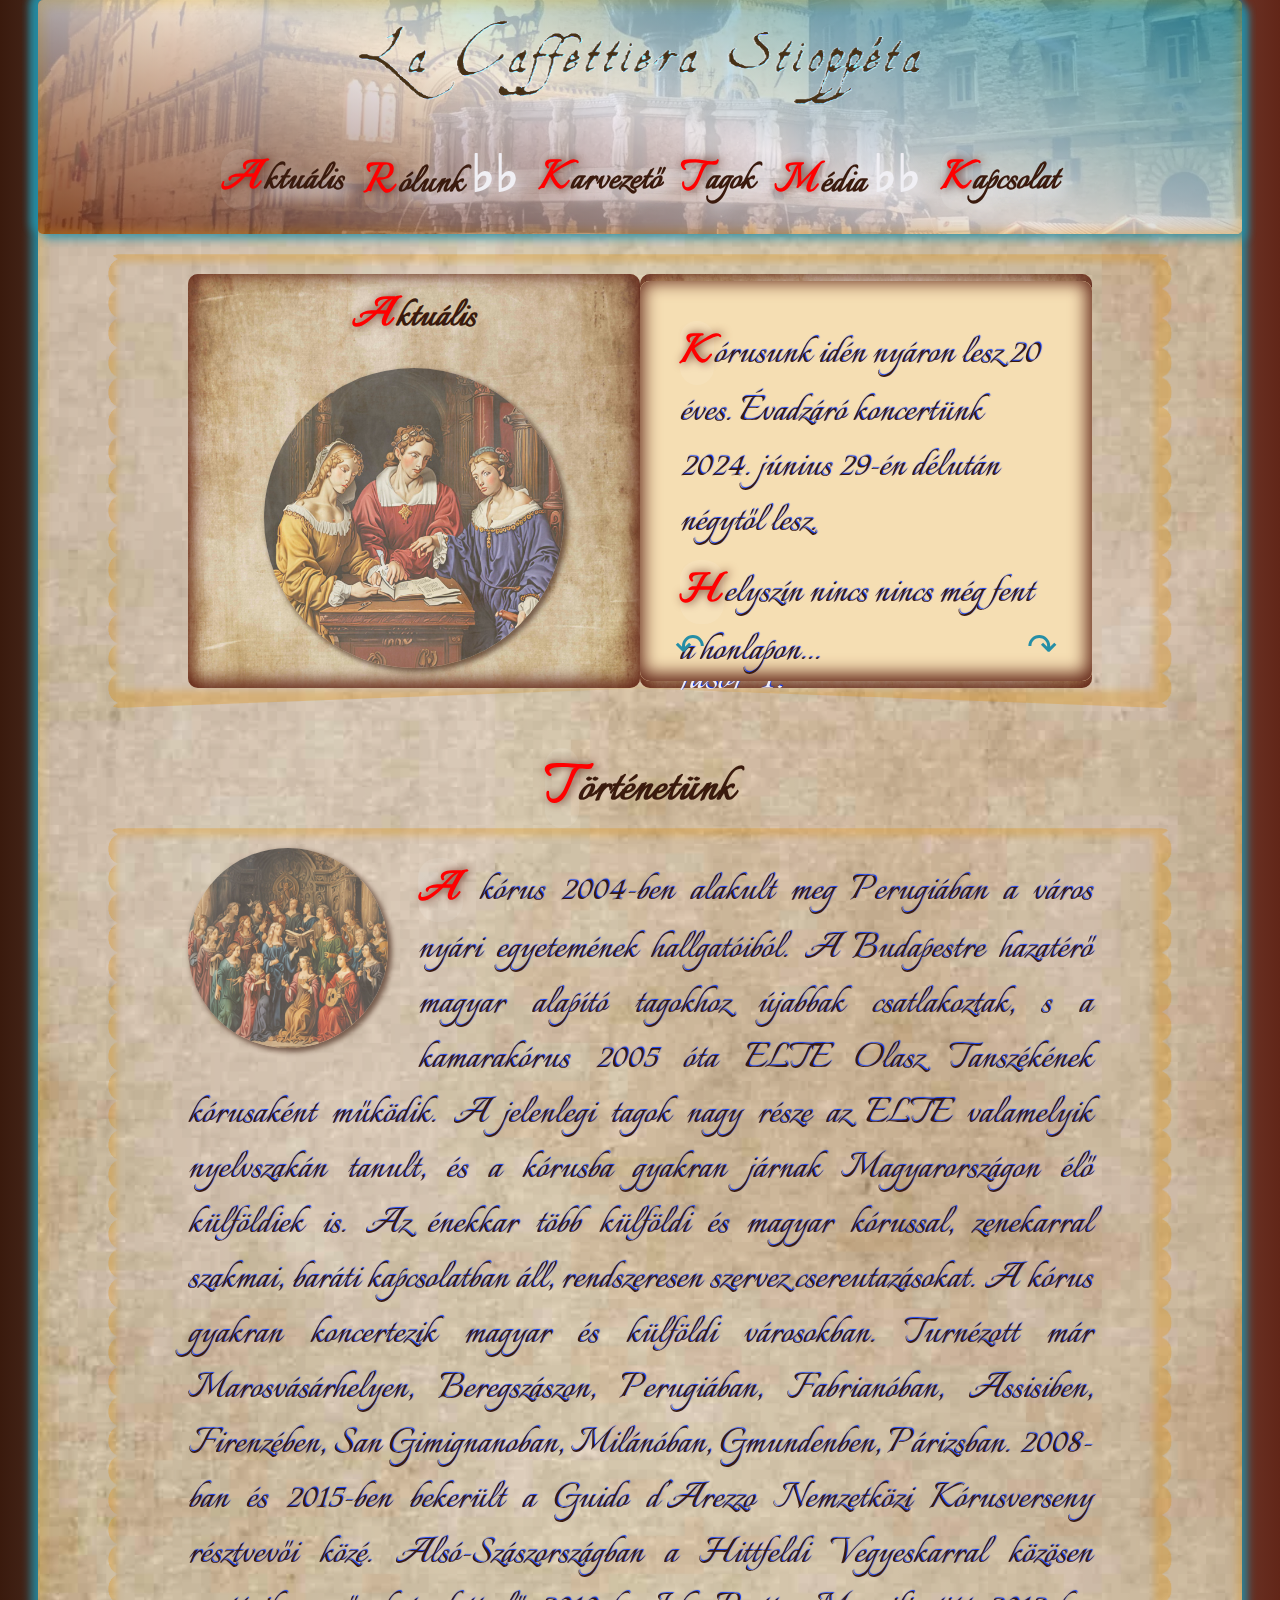
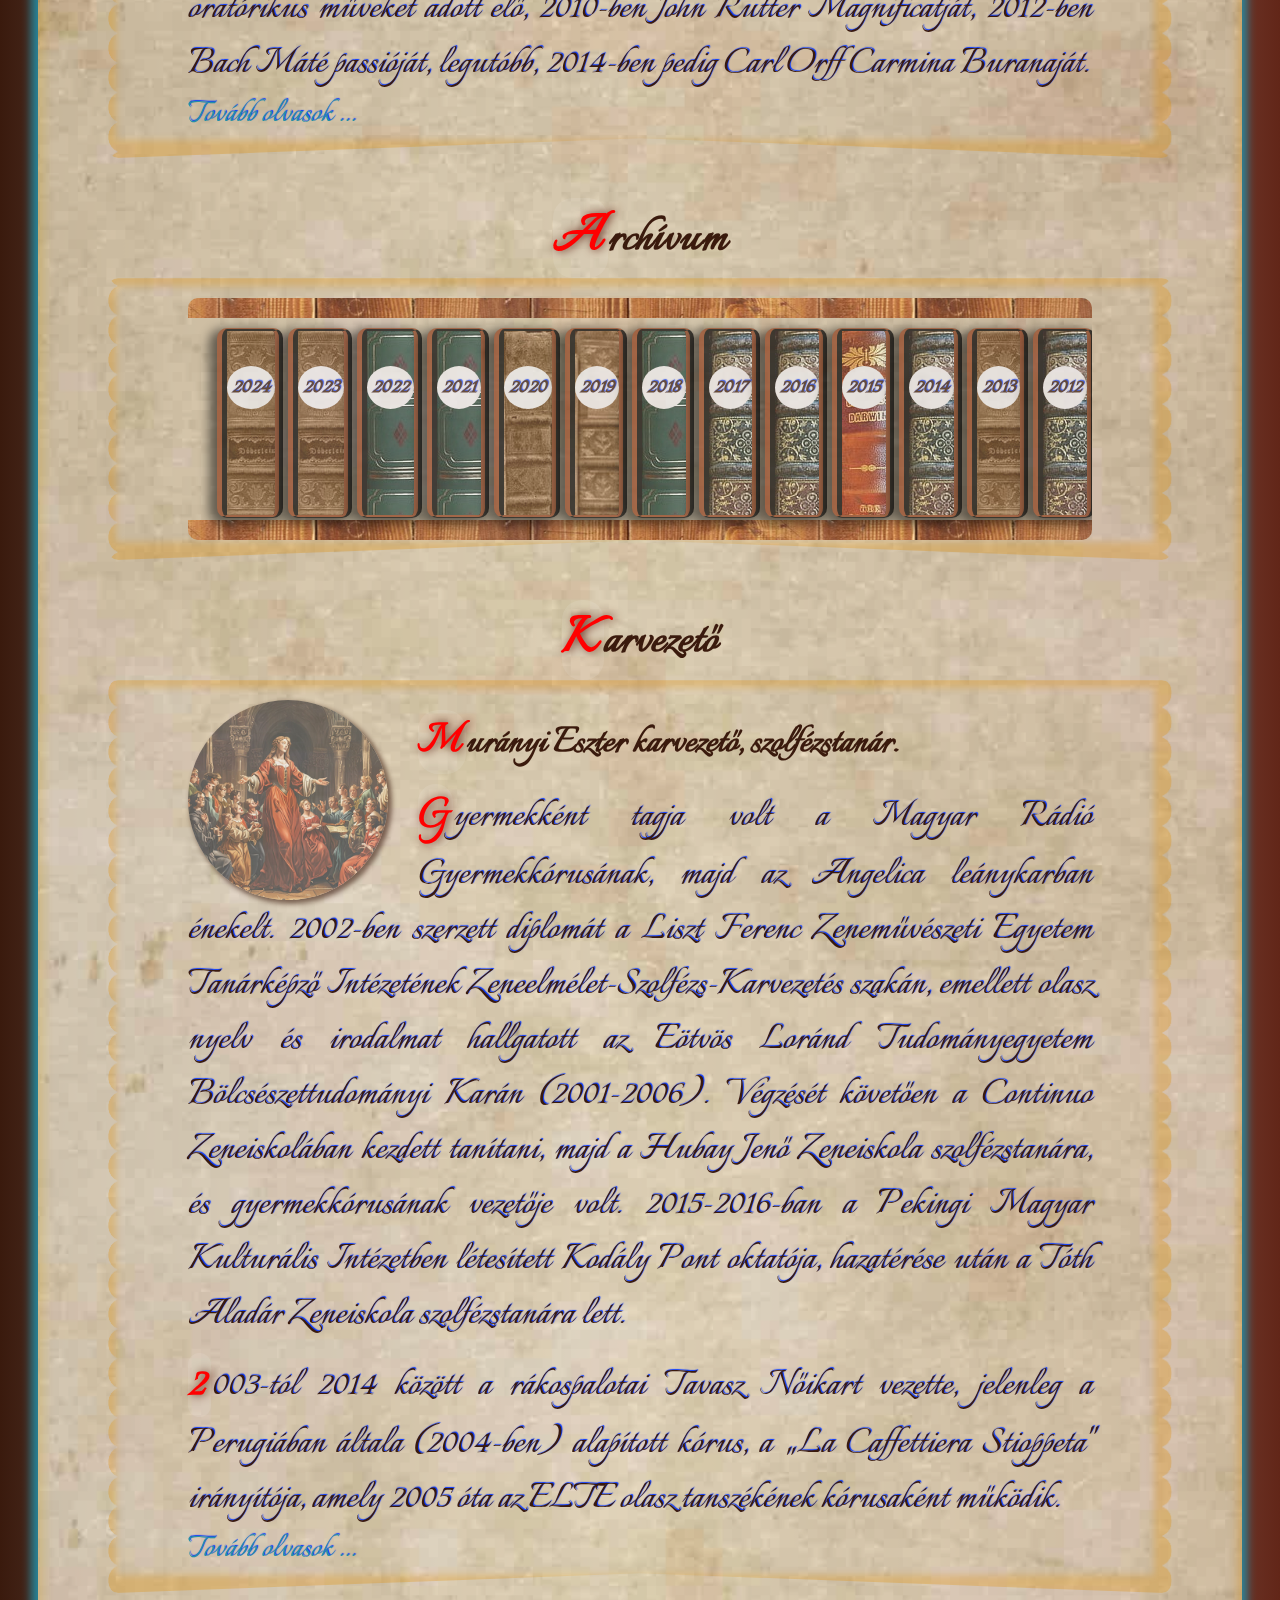
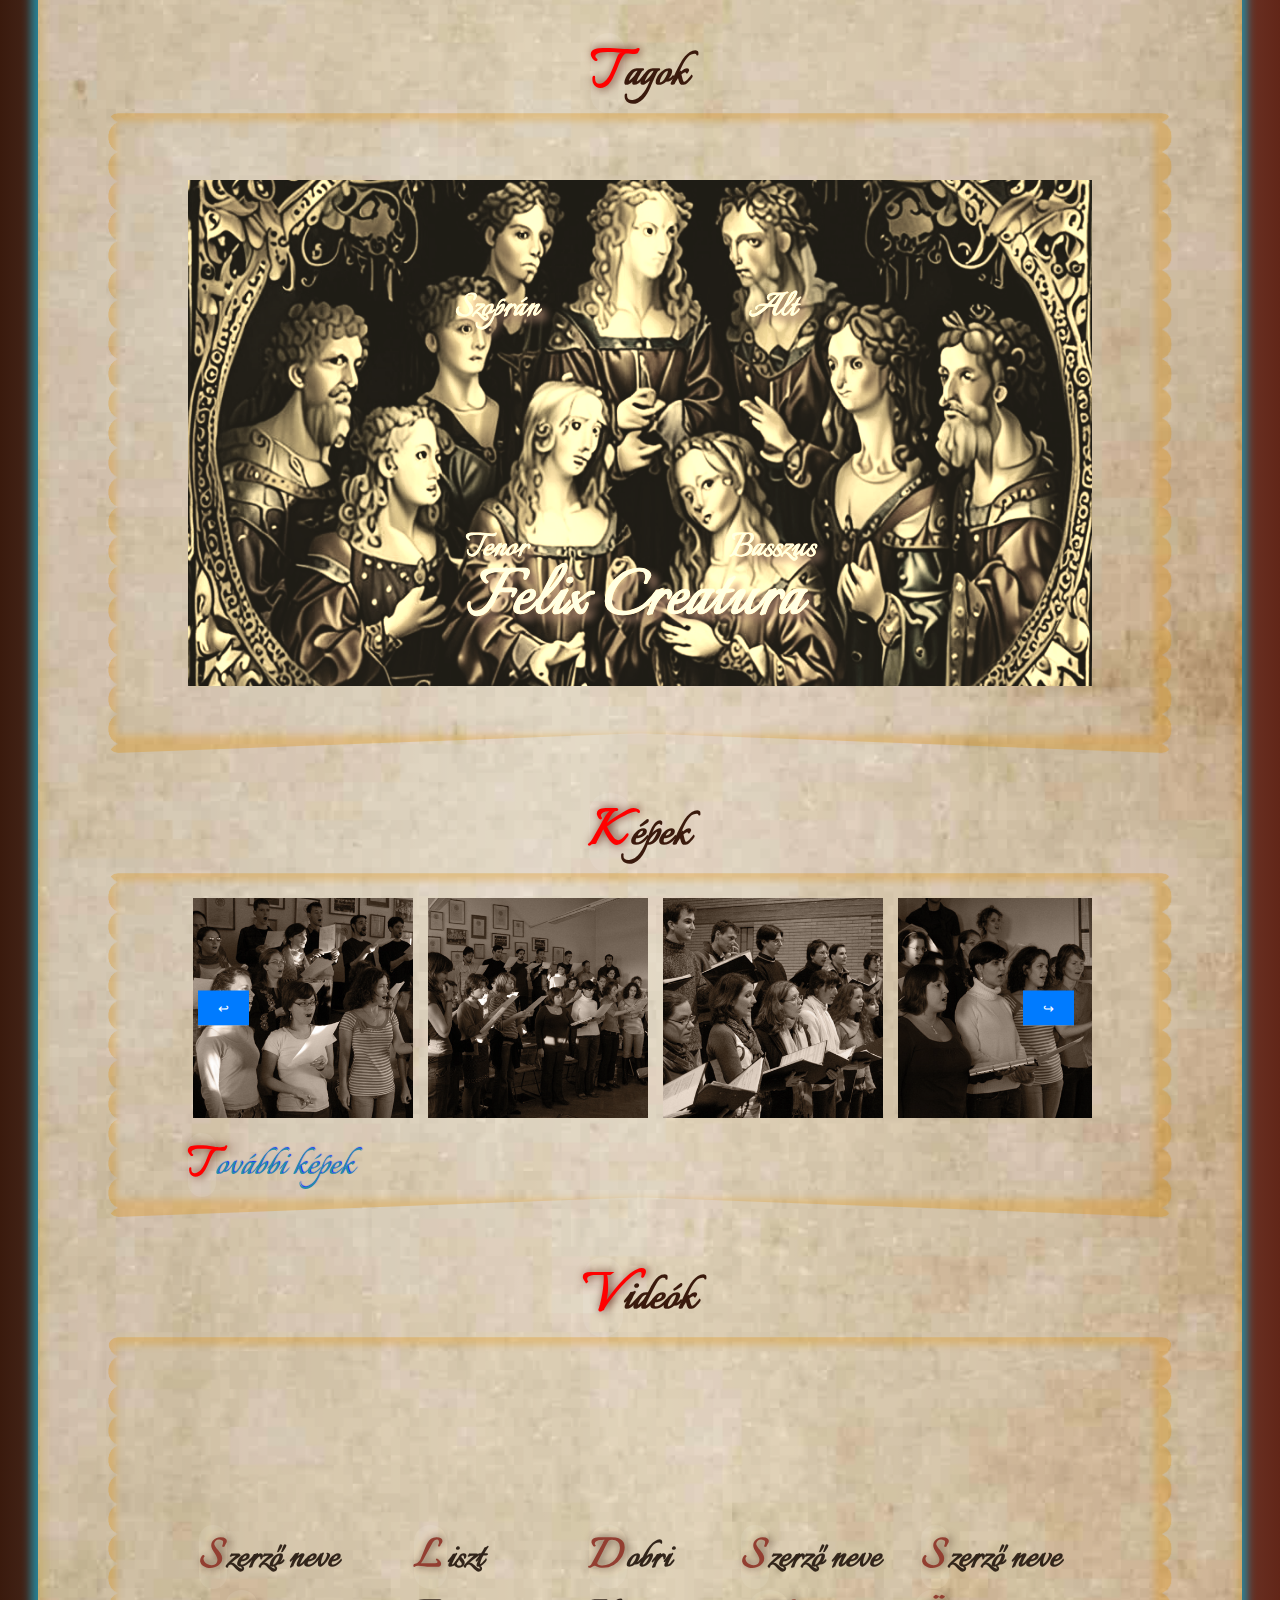
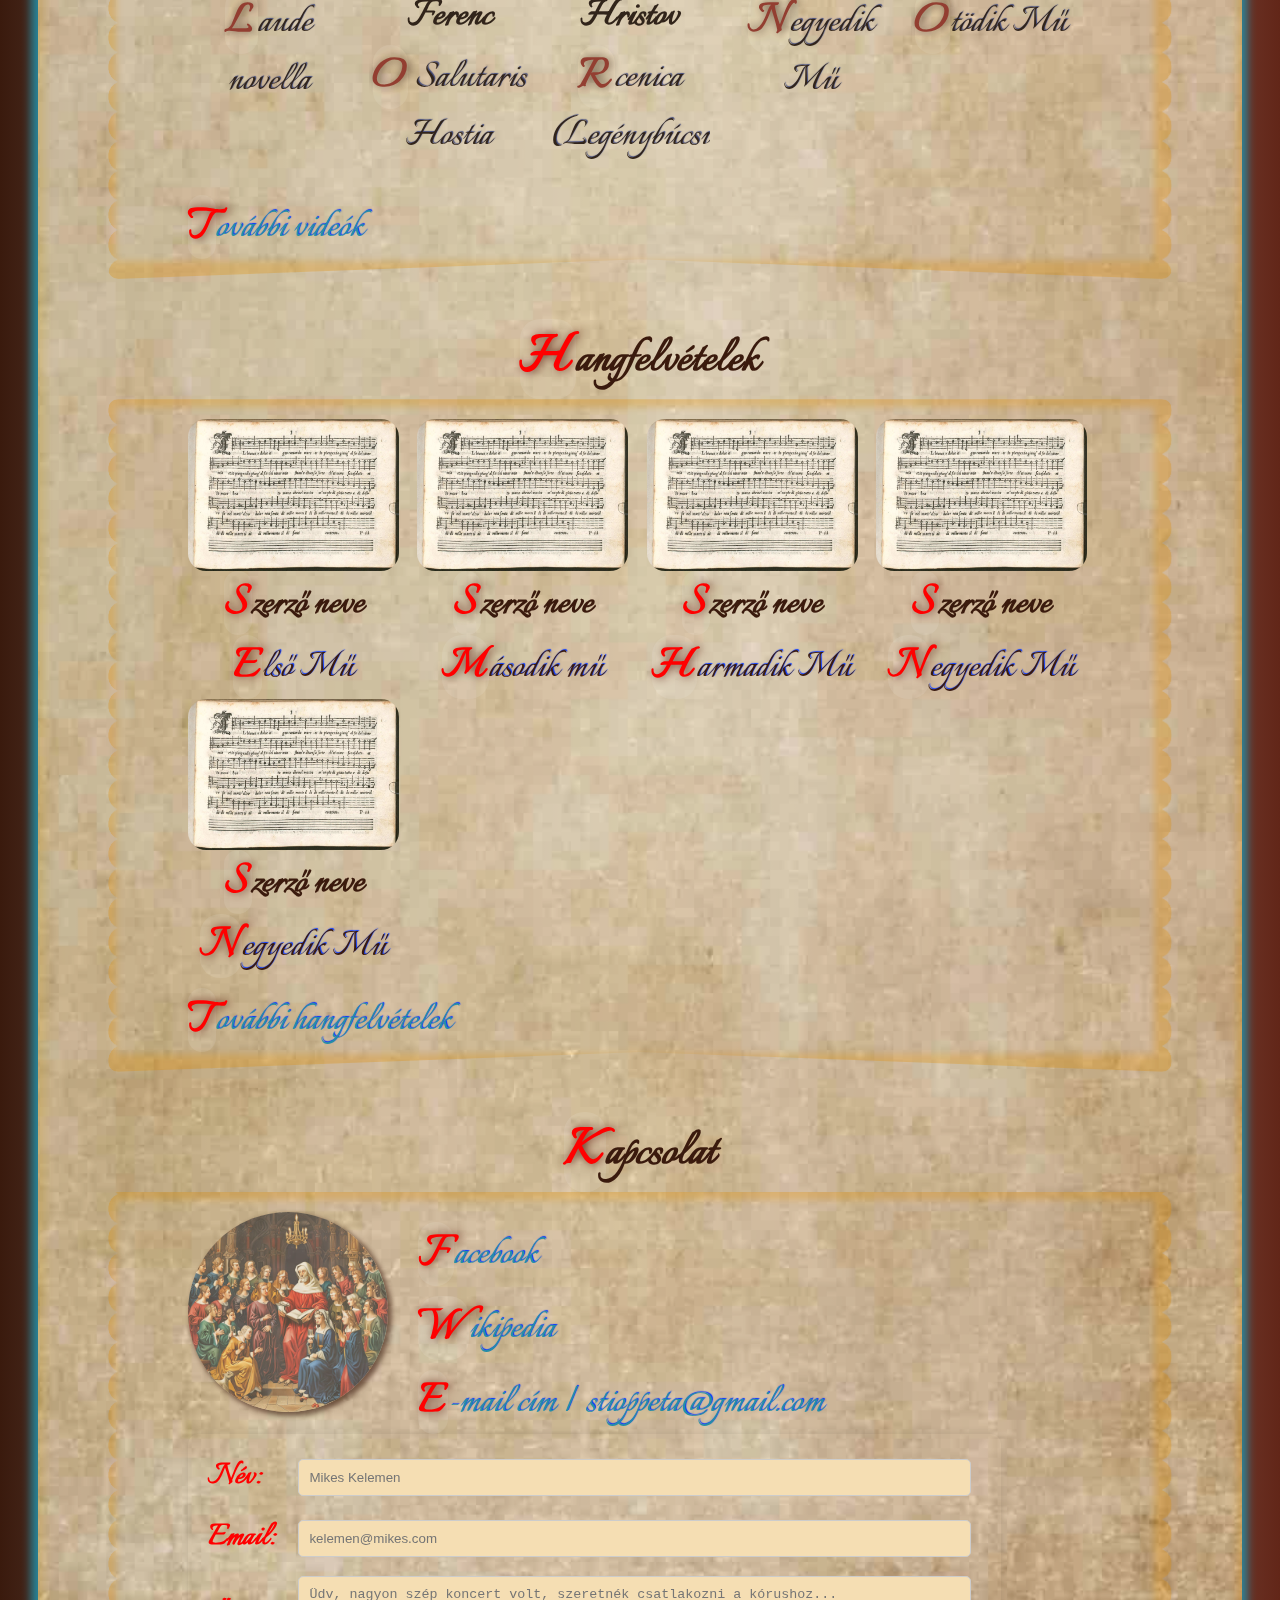
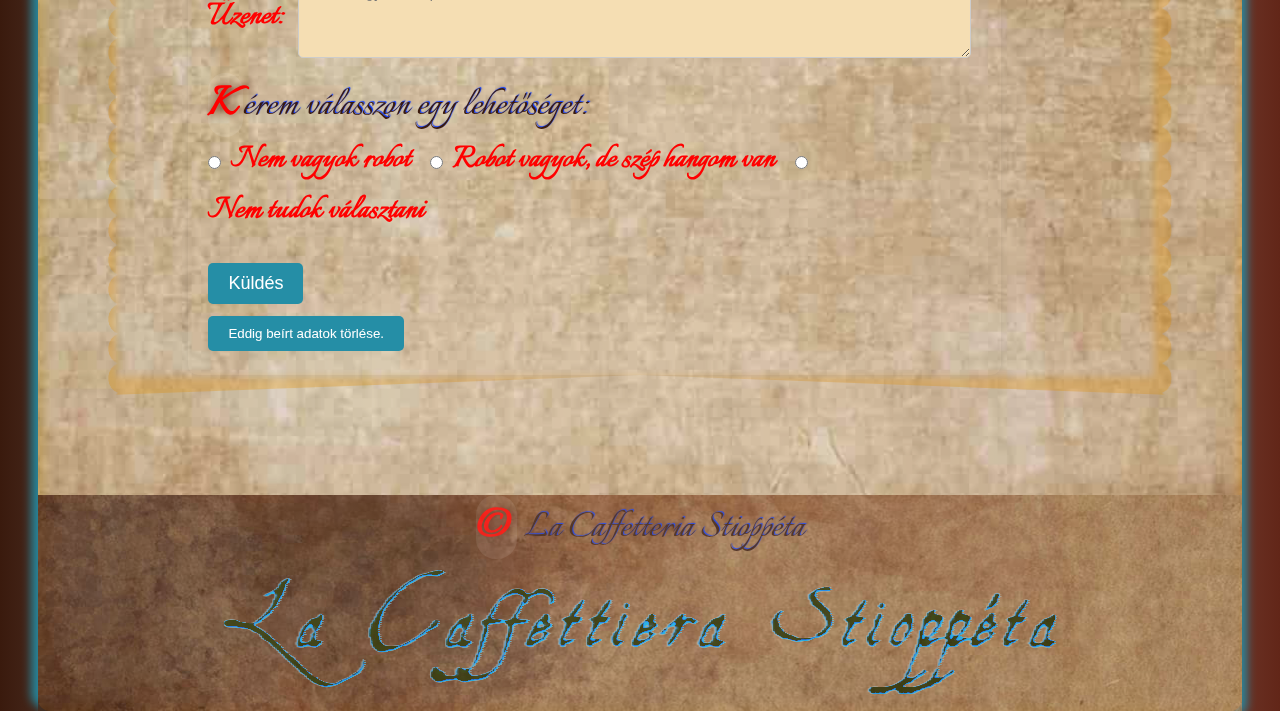
==== commit 3c70cc55: "Update site" ====
--- a/index-min.html
+++ b/index-min.html
@@ -1 +1 @@
-<!DOCTYPE html><html lang="hu"><head><meta charset="UTF-8" /><meta name="viewport" content="width=device-width, initial-scale=1.0" /><title>La Caffettiera Stioppéta</title><link rel="stylesheet" href="./css/main-min.css" /><link rel="icon" href="./pictures/eszt.jpg" type="image/x-icon" /></head><body><header class="header"><img src="./pictures/stiopp_logo....png" alt="Header Image" id="header-image" class="header-img" /><nav><ul><li><a href="#section1">Aktuális</a></li><li class="gallery-menu"><a href="#">Rólunk &#9839;</a><ul class="submenu"><li><a href="#section2">Történetünk &#9838;</a></li><li><a href="#section8">Archívum &#9838;</a></li></ul></li><li><a href="#section3">Karvezető</a></li><li><a href="#section4">Tagok</a></li><li class="gallery-menu"><a href="#">Média &#9839;</a><ul class="submenu"><li><a href="#section5">Képek &#9838;</a></li><li><a href="#section6">Videók &#9838;</a></li><li><a href="#section7">Hangfelvételek &#9838;</a></li></ul></li><li><a href="#section9">Kapcsolat</a></li></ul></nav></header><main><section id="section1"><div class="division"><div class="card-container"><div class="card aktual-main-container"><div class="aktual-main"><h3>Aktuális</h3><figure><img src="./pictures/aktuális.png" alt="Atuális szakasz fotója" /></figure></div></div><div class="card flipbook-container"><div class="newspaper"><div class="page" id="page1"><div class="content"><p>Kórusunk idén nyáron lesz 20 éves. Évadzáró koncertünk 2024. június 29-én délután négytől lesz. </p><p>Helyszín nincs nincs még fent a honlapon...</p></div></div><div class="page" id="page2"><div class="content"><h3>Következő fellépéseink:</h3><p>Karácsonyi koncert időpont: 2024. december ... (pontos időpont még egyeztetés alatt). </p><a id="mapLink" href="#" >Helyszín: Bécsikapu téri Evangélikus Templom.</a ></div></div><div class="page" id="page3"><div class="content"><h3>Próbák helyszíne és időpontja:</h3><p>Budapest VI. Kerületi<a href="https://derkovits.hu/" >Derkovits Gyula Általános Iskola</a ><span>1068 Budapest, Városligeti fasor 4.</span></p><p>Minden szerdán 18:00 és 20:00 között</p></div></div><div class="page" id="page4"><div class="content">Tagfelvétel</div></div></div><button class="lapoz" id="prevPage">&#8630;</button><button class="lapoz" id="nextPage">&#8631;</button></div></div></div></section><section id="section2"><h2>Történetünk</h2><div class="division"><figure><img src="./pictures/generated_image(5).png" alt="Történet szakasz fotója" /></figure><p>A kórus 2004-ben alakult meg Perugiában a város nyári egyetemének hallgatóiból. A Budapestre hazatérő magyar alapító tagokhoz újabbak csatlakoztak, s a kamarakórus 2005 óta ELTE Olasz Tanszékének kórusaként működik. A jelenlegi tagok nagy része az ELTE valamelyik nyelvszakán tanult, és a kórusba gyakran járnak Magyarországon élő külföldiek is. Az énekkar több külföldi és magyar kórussal, zenekarral szakmai, baráti kapcsolatban áll, rendszeresen szervez csereutazásokat. A kórus gyakran koncertezik magyar és külföldi városokban. Turnézott már Marosvásárhelyen, Beregszászon, Perugiában, Fabrianóban, Assisiben, Firenzében, San Gimignanoban, Milánóban, Gmundenben, Párizsban. 2008-ban és 2015-ben bekerült a Guido d’Arezzo Nemzetközi Kórusverseny résztvevői közé. Alsó-Szászországban a Hittfeldi Vegyeskarral közösen oratórikus műveket adott elő, 2010-ben John Rutter Magnificatját, 2012-ben Bach Máté passióját, legutóbb, 2014-ben pedig Carl Orff Carmina Buranaját. </p><a href="http://127.0.0.1:5500/tortenet.html">Tovább olvasok ...</a></div></section><section id="section8"><h2>Archívum</h2><div class="division"><div class="bookshelf-container"><div class="shelf"></div><div class="bookshelf"><div class="book" id="bookContainer"></div></div><div class="shelf"></div></div></div></section><section id="section3"><h2>Karvezető</h2><div class="division"><figure><img src="./pictures/karvezető.png" alt="Karnagy fotója" /></figure><h3>Murányi Eszter karvezető, szolfézstanár.</h3><p>Gyermekként tagja volt a Magyar Rádió Gyermekkórusának, majd az Angelica leánykarban énekelt. 2002-ben szerzett diplomát a Liszt Ferenc Zeneművészeti Egyetem Tanárképző Intézetének Zeneelmélet-Szolfézs-Karvezetés szakán, emellett olasz nyelv és irodalmat hallgatott az Eötvös Loránd Tudományegyetem Bölcsészettudományi Karán (2001-2006). Végzését követően a Continuo Zeneiskolában kezdett tanítani, majd a Hubay Jenő Zeneiskola szolfézstanára, és gyermekkórusának vezetője volt. 2015-2016-ban a Pekingi Magyar Kulturális Intézetben létesített Kodály Pont oktatója, hazatérése után a Tóth Aladár Zeneiskola szolfézstanára lett. </p><p>2003-tól 2014 között a rákospalotai Tavasz Nőikart vezette, jelenleg a Perugiában általa (2004-ben) alapított kórus, a „La Caffettiera Stioppeta" irányítója, amely 2005 óta az ELTE olasz tanszékének kórusaként működik. </p><a href="http://127.0.0.1:5500/tortenet.html">Tovább olvasok ...</a></div></section><section id="section4"><h2>Tagok</h2><div class="division"><div class="member-group members"><div class="circle szoprán" data-name="Név 1, Név 2, Név 3, Név 4"><h4>Szoprán</h4></div><div class="circle alt" data-name="Név 5, Név 6, Név 7, Név 8"><h4>Alt</h4></div><div class="circle tenor" data-name="Név 9, Név 10, Név 11, Név 12"><h4>Tenor</h4></div><div class="circle basszus" data-name="Zenthe Ferenc, Alain Delon, Mikes Kelemen, Jónás Tibor," ><h4>Basszus</h4></div><div class="circle latin"><h4>Felix Creatura</h4></div></div></div></section><section id="section5"><h2>Képek</h2><div class="division"><div class="gallery"><div class="gallery-images"><img src="./pictures/main_01.jpg" onclick="fullView(images, this.src)" alt="Image 1" /><img src="./pictures/main_02.jpg" onclick="fullView(images, this.src)" alt="Image 2" /><img src="./pictures/main_03.jpg" onclick="fullView(images, this.src)" alt="Image 3" /><img src="./pictures/main_04.jpg" onclick="fullView(images, this.src)" alt="Image 4" /><img src="./pictures/main_05.jpg" onclick="fullView(images, this.src)" alt="Image 5" /><img src="./pictures/main_06.jpg" onclick="fullView(images, this.src)" alt="Image 6" /><img src="./pictures/main_07.jpg" onclick="fullView(images, this.src)" alt="Image 7" /><img src="./pictures/main_08.jpg" onclick="fullView(images, this.src)" alt="Image 8" /><img src="./pictures/main_09.jpg" onclick="fullView(images, this.src)" alt="Image 9" /><img src="./pictures/main_10.jpg" onclick="fullView(images, this.src)" alt="Image 10" /></div><button id="prevButton">↩</button><button id="nextButton">↪</button></div><div id="fullImageView"><button id="prevButtonFullScreen" onclick="prevImageFullScreen()">↩ </button><img id="fullImage" src="#" alt="fullImage" /><button id="nextButtonFullScreen" onclick="nextImageFullScreen()">↪ </button><span id="closeButton" onclick="closeFullView()">x</span></div><a href="#"><p>További képek</p></a></div></section><section id="section6"><h2>Videók</h2><div class="division"><div class="video-container" id="videoContainer"></div><a href="#"><p>További videók</p></a></div></section><section id="section7"><h2>Hangfelvételek</h2><div class="division"><div class="audio"><div class="audio-images" id="audioContainer"></div></div><a href="#"><p>További hangfelvételek</p></a></div></section><section id="section9"><h2>Kapcsolat</h2><div class="division"><figure><img src="./pictures/generated_image(14).png" alt="Kapcsolat szekció fotója" /></figure><p><a href="https://www.facebook.com/people/La-Caffettiera-Stiopp%C3%A9ta/100038111034779/" target="_blank" >Facebook</a ></p><p><a href="https://hu.wikipedia.org/wiki/La_Caffettiera_Stioppeta" target="_blank" >Wikipedia</a ></p><p><a href="mailto:stioppeta@gmail.com" >E-mail cím | stioppeta@gmail.com</a ></p><div class="form"><form id="myForm" action="https://formspree.io/f/xayrrbww" method="post" ><div class="form-group"><label for="name">Név:</label><input type="text" id="name" name="name" required placeholder="Mekk Elek" /></div><div class="form-group"><label for="email">Email:</label><input type="email" id="email" name="email" required placeholder="valaki@szolgáltato.com" /></div><div class="form-group"><label for="message">Üzenet:</label><textarea id="message" name="message" rows="4" cols="50" required placeholder="Üdv, nagyon szép koncert volt ..." ></textarea></div><p>Kérem válasszon egy lehetőséget:</p><div class="radio-group"><input type="radio" id="option1" name="options" value="1" required /><label for="option1">Nem vagyok robot</label><input type="radio" id="option2" name="options" value="2" /><label for="option2">Robot vagyok</label><input type="radio" id="option3" name="options" value="3" /><label for="option3">Nem tudok választani</label></div><p><button type="submit">Küldés</button></p><input type="reset" value="Eddig beírt adatok törlése." /></form></div></div></section><div class="upButton"><button id="scrollToTopBtn">Vissza a lap tetejére</button></div></main><footer><p>&copy; La Caffetteria Stioppéta</p><img src="./pictures/header_logo2.png" alt="" /></footer><script src="./js/script-min.js" defer></script></body></html>+<!DOCTYPE html><html lang="hu"><head><meta charset="UTF-8" /><meta name="viewport" content="width=device-width, initial-scale=1.0" /><title>La Caffettiera Stioppéta</title><link rel="stylesheet" href="./css/main-min.css" /><link rel="icon" href="./pictures/eszt.jpg" type="image/x-icon" /></head><body><header class="header"><img src="./pictures/stiopp_logo....png" alt="Header Image" id="header-image" class="header-img" /><nav><ul><li><a href="#section1">Aktuális</a></li><li class="gallery-menu"><a href="#">Rólunk <span>&#9837;&#9837;</span></a><ul class="submenu"><li><a href="#section2">Történetünk <span>&#9838;</span></a></li><li><a href="#section8">Archívum <span>&#9838;</span></a></li></ul></li><li><a href="#section3">Karvezető</a></li><li><a href="#section4">Tagok</a></li><li class="gallery-menu"><a href="#">Média <span>&#9837;&#9837;</span></a><ul class="submenu"><li><a href="#section5">Képek <span>&#9838;</span></a></li><li><a href="#section6">Videók <span>&#9838;</span></a></li><li><a href="#section7">Hangfelvételek <span>&#9838;</span></a></li></ul></li><li><a href="#section9">Kapcsolat</a></li></ul></nav></header><main><section id="section1"><div class="division"><div class="card-container"><div class="card aktual-main-container"><div class="aktual-main"><h3>Aktuális</h3><figure><img src="./pictures/aktuális.png" alt="Atuális szakasz fotója" /></figure></div></div><div class="card flipbook-container"><div class="newspaper"><div class="page" id="page1"><div class="content"><p>Kórusunk idén nyáron lesz 20 éves. Évadzáró koncertünk 2024. június 29-én délután négytől lesz. </p><p>Helyszín nincs nincs még fent a honlapon...</p></div></div><div class="page" id="page2"><div class="content"><h3>Következő fellépéseink:</h3><p>Karácsonyi koncert időpont: 2024. december ... (pontos időpont még egyeztetés alatt). </p><a id="mapLink" href="#" >Helyszín: Bécsikapu téri Evangélikus Templom.</a ></div></div><div class="page" id="page3"><div class="content"><h3>Próbák helyszíne és időpontja:</h3><p>Budapest VI. Kerületi<a href="https://derkovits.hu/" >Derkovits Gyula Általános Iskola</a ><span>1068 Budapest, Városligeti fasor 4.</span></p><p>Minden szerdán 18:00 és 20:00 között</p></div></div><div class="page" id="page4"><div class="content">Tagfelvétel</div></div></div><button class="lapoz" id="prevPage">&#8630;</button><button class="lapoz" id="nextPage">&#8631;</button></div></div></div></section><section id="section2"><h2>Történetünk</h2><div class="division"><figure><img src="./pictures/generated_image(5).png" alt="Történet szakasz fotója" /></figure><p>A kórus 2004-ben alakult meg Perugiában a város nyári egyetemének hallgatóiból. A Budapestre hazatérő magyar alapító tagokhoz újabbak csatlakoztak, s a kamarakórus 2005 óta ELTE Olasz Tanszékének kórusaként működik. A jelenlegi tagok nagy része az ELTE valamelyik nyelvszakán tanult, és a kórusba gyakran járnak Magyarországon élő külföldiek is. Az énekkar több külföldi és magyar kórussal, zenekarral szakmai, baráti kapcsolatban áll, rendszeresen szervez csereutazásokat. A kórus gyakran koncertezik magyar és külföldi városokban. Turnézott már Marosvásárhelyen, Beregszászon, Perugiában, Fabrianóban, Assisiben, Firenzében, San Gimignanoban, Milánóban, Gmundenben, Párizsban. 2008-ban és 2015-ben bekerült a Guido d’Arezzo Nemzetközi Kórusverseny résztvevői közé. Alsó-Szászországban a Hittfeldi Vegyeskarral közösen oratórikus műveket adott elő, 2010-ben John Rutter Magnificatját, 2012-ben Bach Máté passióját, legutóbb, 2014-ben pedig Carl Orff Carmina Buranaját. </p><a href="http://127.0.0.1:5500/tortenet.html">Tovább olvasok ...</a></div></section><section id="section8"><h2>Archívum</h2><div class="division"><div class="bookshelf-container"><div class="shelf"></div><div class="bookshelf"><div class="book" id="bookContainer"></div></div><div class="shelf"></div></div></div></section><section id="section3"><h2>Karvezető</h2><div class="division"><figure><img src="./pictures/karvezető.png" alt="Karnagy fotója" /></figure><h3>Murányi Eszter karvezető, szolfézstanár.</h3><p>Gyermekként tagja volt a Magyar Rádió Gyermekkórusának, majd az Angelica leánykarban énekelt. 2002-ben szerzett diplomát a Liszt Ferenc Zeneművészeti Egyetem Tanárképző Intézetének Zeneelmélet-Szolfézs-Karvezetés szakán, emellett olasz nyelv és irodalmat hallgatott az Eötvös Loránd Tudományegyetem Bölcsészettudományi Karán (2001-2006). Végzését követően a Continuo Zeneiskolában kezdett tanítani, majd a Hubay Jenő Zeneiskola szolfézstanára, és gyermekkórusának vezetője volt. 2015-2016-ban a Pekingi Magyar Kulturális Intézetben létesített Kodály Pont oktatója, hazatérése után a Tóth Aladár Zeneiskola szolfézstanára lett. </p><p>2003-tól 2014 között a rákospalotai Tavasz Nőikart vezette, jelenleg a Perugiában általa (2004-ben) alapított kórus, a „La Caffettiera Stioppeta" irányítója, amely 2005 óta az ELTE olasz tanszékének kórusaként működik. </p><a href="http://127.0.0.1:5500/tortenet.html">Tovább olvasok ...</a></div></section><section id="section4"><h2>Tagok</h2><div class="division"><div class="member-group members"><div class="circle szoprán" data-name="Név 1, Név 2, Név 3, Név 4"><h4>Szoprán</h4></div><div class="circle alt" data-name="Név 5, Név 6, Név 7, Név 8"><h4>Alt</h4></div><div class="circle tenor" data-name="Név 9, Név 10, Név 11, Név 12"><h4>Tenor</h4></div><div class="circle basszus" data-name="Zenthe Ferenc, Alain Delon, Mikes Kelemen, Jónás Tibor," ><h4>Basszus</h4></div><div class="circle latin"><h4>Felix Creatura</h4></div></div></div></section><section id="section5"><h2>Képek</h2><div class="division"><div class="gallery"><div class="gallery-images"><img src="./pictures/main_01.jpg" onclick="fullView(images, this.src)" alt="Image 1" /><img src="./pictures/main_02.jpg" onclick="fullView(images, this.src)" alt="Image 2" /><img src="./pictures/main_03.jpg" onclick="fullView(images, this.src)" alt="Image 3" /><img src="./pictures/main_04.jpg" onclick="fullView(images, this.src)" alt="Image 4" /><img src="./pictures/main_05.jpg" onclick="fullView(images, this.src)" alt="Image 5" /><img src="./pictures/main_06.jpg" onclick="fullView(images, this.src)" alt="Image 6" /><img src="./pictures/main_07.jpg" onclick="fullView(images, this.src)" alt="Image 7" /><img src="./pictures/main_08.jpg" onclick="fullView(images, this.src)" alt="Image 8" /><img src="./pictures/main_09.jpg" onclick="fullView(images, this.src)" alt="Image 9" /><img src="./pictures/main_10.jpg" onclick="fullView(images, this.src)" alt="Image 10" /></div><button id="prevButton">↩</button><button id="nextButton">↪</button></div><div id="fullImageView"><button id="prevButtonFullScreen" onclick="prevImageFullScreen()">↩ </button><img id="fullImage" src="#" alt="fullImage" /><button id="nextButtonFullScreen" onclick="nextImageFullScreen()">↪ </button><span id="closeButton" onclick="closeFullView()">x</span></div><a href="#"><p>További képek</p></a></div></section><section id="section6"><h2>Videók</h2><div class="division"><div class="video-container" id="videoContainer"></div><a href="#"><p>További videók</p></a></div></section><section id="section7"><h2>Hangfelvételek</h2><div class="division"><div class="audio"><div class="audio-images" id="audioContainer"></div></div><a href="#"><p>További hangfelvételek</p></a></div></section><section id="section9"><h2>Kapcsolat</h2><div class="division"><figure><img src="./pictures/generated_image(14).png" alt="Kapcsolat szekció fotója" /></figure><p><a href="https://www.facebook.com/people/La-Caffettiera-Stiopp%C3%A9ta/100038111034779/" target="_blank" >Facebook</a ></p><p><a href="https://hu.wikipedia.org/wiki/La_Caffettiera_Stioppeta" target="_blank" >Wikipedia</a ></p><p><a href="mailto:stioppeta@gmail.com" >E-mail cím | stioppeta@gmail.com</a ></p><div class="form"><form id="myForm" action="https://formspree.io/f/xayrrbww" method="post" ><div class="form-group"><label for="name">Név:</label><input type="text" id="name" name="name" required placeholder="Mikes Kelemen" /></div><div class="form-group"><label for="email">Email:</label><input type="email" id="email" name="email" required placeholder="kelemen@mikes.com" /></div><div class="form-group"><label for="message">Üzenet:</label><textarea id="message" name="message" rows="4" cols="50" required placeholder="Üdv, nagyon szép koncert volt, szeretnék csatlakozni a kórushoz..." ></textarea></div><p>Kérem válasszon egy lehetőséget:</p><div class="radio-group"><input type="radio" id="option1" name="options" value="1" required /><label for="option1">Nem vagyok robot</label><input type="radio" id="option2" name="options" value="2" /><label for="option2">Robot vagyok, de szép hangom van</label><input type="radio" id="option3" name="options" value="3" /><label for="option3">Nem tudok választani</label></div><p><button type="submit">Küldés</button></p><input type="reset" value="Eddig beírt adatok törlése." /></form></div></div></section><div class="upButton"><button id="scrollToTopBtn">Vissza a lap tetejére</button></div></main><footer><p>&copy; La Caffetteria Stioppéta</p><img src="./pictures/header_logo2.png" alt="" /></footer><script src="./js/script-min.js" defer></script></body></html>--- a/css/main-min.css
+++ b/css/main-min.css
@@ -1 +1 @@
-@import url('https://fonts.googleapis.com/css2?family=Italianno&family=Whisper&display=swap');:root{--primary-color:#622618ff;--secondary-color:#3a1a0dff;--accent-color:#258ea6ff;--light-color:#f0eff4ff;--dark-color:rgb(0,0,0);--font-size-default:2.3em;--font-size-large:3.3em;--font-size-small:1.5em;--transition-duration:1.2s;--background-opacity:.9;--primary-box-shadow:inset -5px -5px 10px 0 rgba(226,141,3,.3),5px 5px 10px 0 var(--accent-color),inset 5px 5px 10px 2px rgba(221,175,9,.2),-5px -5px 10px 2px var(--accent-color)}*{box-sizing:border-box;margin:0;padding:0}body{margin:0 auto;padding:0;width:94%;background:linear-gradient(90deg,var(--secondary-color),var(--light-color),var(--primary-color));color:var(--secondary-color);font-family:italianno,Verdana,Geneva,Tahoma,sans-serif;font-size:var(--font-size-default);position:relative}body::after{content:'';position:absolute;top:0;left:0;width:100%;height:100%;background-image:url('../pictures/pergamen2jpg-min.jpg');background-size:cover;background-repeat:no-repeat;background-position:center;z-index:-1;opacity:var(--background-opacity);border-radius:12px;box-shadow:var(--primary-box-shadow)}main{text-align:justify;margin:0 10px}header{background-image:url(../pictures/Fontana-Maggiore-e-Palazzo-Dei-Priori-.webp);background-repeat:no-repeat;background-size:cover;background-position:center;position:sticky;top:0;width:100%;z-index:1000;font-size:.35em;border-radius:5px}header::after{content:'';position:absolute;top:0;left:0;width:100%;height:100%;background:linear-gradient(15deg,var(--primary-color),var(--light-color),var(--accent-color));opacity:.8;z-index:1;border-radius:5px;box-shadow:var(--primary-box-shadow)}header>*{position:relative;z-index:2}#header-image{padding:20px;margin:0 auto;display:block}.header-img{transition:opacity 2s ease}nav ul{list-style-type:none;padding:20px;display:flex;flex-flow:row wrap;justify-content:center;align-items:center}nav a{display:inline-block;font-size:var(--font-size-large);text-decoration:none;background-color:transparent;text-align:center;padding:0 10px;text-shadow:4px 8px 15px var(--light-color);color:var(--secondary-color);font-weight:700;transition:transform var(--transition-duration)}nav a:hover{color:var(--accent-color);background-color:var(--light-color);opacity:.7;transform:scale(1.1,1.35);border-radius:8px}.gallery-menu .submenu{display:none;position:absolute;background:transparent;padding-bottom:10px;border-radius:5px;transform:scale(.9);transition:transform var(--transition-duration)}.gallery-menu .submenu li{margin-left:15px;margin-top:10px}.gallery-menu:hover .submenu{display:block;background-color:rgba(208,201,201,.7);border-radius:10px}.gallery-menu:hover{background-color:rgba(36,70,223,.7)}section{margin-bottom:40px;margin-top:20px;position:relative}h2{margin-top:0;text-align:center}h3{font-size:larger;margin-top:10px}p{text-shadow:1px -1px 1px rgb(0,51,255);font-size:larger;margin-top:10px}a{text-decoration:none;color:var(--accent-color);text-shadow:1px -1px 1px rgb(0,51,255)}p::first-letter,a::first-letter,h2::first-letter,h3::first-letter{font-size:115%;font-weight:bold;letter-spacing:.1em;word-spacing:.1em;text-shadow:var(--primary-color) 2px 0 10px;text-transform:uppercase;color:red;background-color:rgba(255,255,255,.1);border-radius:20px}figure img{max-width:200px;box-shadow:3px 3px 5px 1px #3a1a0dff;align-self:flex-start;border-radius:50%;text-align:center;float:left;margin-right:30px;opacity:.6;transition:opacity 1s ease-in-out,transform 1s ease-in-out}figure img:hover{opacity:1;transform:scale(1.1)}.division{margin-right:60px;margin-left:60px;padding:20px 80px;box-shadow:inset -5px -5px 7px 13px rgba(226,141,3,.3),5px 5px 10px 3px rgba(221,175,9,.2);border-radius:10px;--mask:linear-gradient(-90deg,#0000 32px,#000 0) 16px,radial-gradient(16px,#000 98%,#0000) 50%/32px 29.6px space repeat;-webkit-mask:var(--mask);mask:var(--mask);clip-path:polygon(0 0,100% 0,100% 100%,50% calc(100% - 20px),0 100%)}a{text-decoration:none;color:var(--accent-color);cursor:pointer}@media only screen and (max-width:1200px){body{font-size:2em}nav a{font-size:2.8em}figure img{max-width:180px}}@media only screen and (max-width:992px){body{font-size:1.8em}nav a{font-size:2.5em}figure img{max-width:150px}}@media only screen and (max-width:768px){body{font-size:1.5em}header{font-size:.5em}nav ul{flex-flow:column;height:auto;text-align:center;padding:0;margin:0;list-style:none}nav li{width:100%}nav a{font-size:3em;width:100%;box-sizing:border-box;display:block;text-align:justify;padding:15px 0;background-color:var(--accent-color);color:var(--secondary-color);text-decoration:none}nav a:hover{background-color:#ddd}figure img{max-width:120px}}#header-image{max-width:50%}@media only screen and (max-width:576px){body{font-size:1.2em}nav a{font-size:1.8em}#header-image{display:none}figure img{max-width:100px}.division{margin-right:40px;margin-left:40px}}@media only screen and (max-width:400px){body{font-size:1em}nav a{font-size:1.5em}figure img{max-width:80px}.division{margin-right:20px;margin-left:20px}}footer{text-align:center;margin-top:20px;background-image:url(../pictures/book2.jpg);margin-top:100px;opacity:.8}footer img{margin-top:10px}footer img:hover{transform:scaleX(-1);transition:transform 1.5s ease-in-out}footer ul{padding:0;display:flex;gap:10px;justify-content:center;flex-wrap:wrap;font-size:small}.bookshelf-container{overflow-x:auto;overflow-y:hidden;white-space:nowrap;position:relative;background-image:url(../pictures/pergamen2jpg.jpg);background-position:center;background-repeat:no-repeat;background-size:cover;padding-left:1px;padding-right:1px;border-radius:10px}.bookshelf{display:flex;flex-wrap:nowrap;padding-bottom:2px;margin-left:5px}.book{border-radius:10px;margin:10px 5px 0 0;font-family:'Italianno',cursive;font-weight:400;font-size:.7em;background-color:var(--primary-color);border-top:3px ridge var(--secondary-color);border-right:8px ridge var(--secondary-color);border-bottom:3px ridge var(--secondary-color);border-left:10px ridge var(--secondary-color);box-shadow:-5px 4px 11px 3px var(--dark-color);box-shadow:-5px 4px 11px 3px rgba(0,0,0,.75);transition:transform 1.2s;opacity:.7;align-self:flex-end;height:190px}.book-link{text-decoration:none;color:var(--secondary-color);font-weight:bold;background:var(--light-color);padding:5px;position:relative;top:40px;transform:translate(-50%,-50%);border-radius:50%}.book:hover{transform:translate(8px,10%);transition:transform 1.2s}.book-link:hover{color:var(--light-color);background:var(--dark-color);color:var(--accent-color);transition:transform 1.2s}.shelf{width:calc(100% + 300px);height:20px;background-color:transparent;background-image:url('../pictures/polc.jpg');background-repeat:repeat-x;background-position:center;margin:0 -10px}.bookshelf>.book:first-child{opacity:0}::-webkit-scrollbar{width:15px;max-height:12px}::-webkit-scrollbar-track{background-color:var(--primary-color);border-radius:12px}::-webkit-scrollbar-thumb{background-color:var(--accent-color);border-radius:50%}::-webkit-scrollbar-thumb:hover{background-color:var(--light-color)}#scrollToTopBtn{display:none;position:fixed;bottom:20px;right:20px;padding:15px 25px 15px 5px;background-image:url(../pictures/ismétlőjel2.png);background-repeat:no-repeat;background-position:right;background-color:var(--light-color);color:var(--accent-color);border:none;border-radius:9px;cursor:pointer;z-index:1000;opacity:.7;font-size:large}#scrollToTopBtn:hover{opacity:1;background-color:antiquewhite;color:red;transition:all 500ms ease-in}.gallery{width:100%;overflow:hidden;position:relative}.gallery-images{display:flex}.gallery-images img{max-width:230px;padding:5px;margin-right:5px;height:auto;filter:grayscale(60%);transition:1s}.gallery img:hover{filter:grayscale(0);transform:scale(1.1)}.gallery button{position:absolute;top:50%;transform:translateY(-50%);padding:10px 20px;background-color:#007bff;color:#fff;border:none;cursor:pointer}#prevButton{left:10px}#nextButton{right:18px}#fullImageView{display:none;position:absolute;top:0;left:0;width:100%;height:100%;background-color:rgba(0,0,0,.9);text-align:center}#fullImage{padding:5px;max-width:98%;max-height:98%}#closeButton{position:absolute;top:12px;right:12px;font-size:2em;color:azure;cursor:pointer}#prevButtonFullScreen,#nextButtonFullScreen{position:absolute;top:50%;transform:translateY(-50%);padding:10px 20px;background-color:#007bff;color:#fff;border:none;cursor:pointer;z-index:2}#prevButtonFullScreen{left:10px}#nextButtonFullScreen{right:10px}@media only screen and (max-width:1200px){body{font-size:2em}nav a{font-size:3em}footer{margin-top:80px;background-size:contain}.book{height:170px}}@media only screen and (max-width:992px){body{font-size:1.7em}nav a{font-size:2.5em}.division{margin-right:60px;margin-left:60px}footer{margin-top:60px;background-size:cover}.book{height:150px}}@media only screen and (max-width:768px){body{font-size:1.5em}nav ul{flex-flow:column nowrap}nav a{font-size:2.2em}header{font-size:.5em}section:first-of-type{margin-top:100px;padding-top:30px}.division{margin-right:40px;margin-left:40px}footer{margin-top:40px;background-size:contain}.book{height:130px}}@media only screen and (max-width:576px){body{font-size:1.2em}nav a{font-size:2em}section:first-of-type{margin-top:70px;padding-top:20px}.division{margin-right:20px;margin-left:20px}footer{margin-top:20px;background-size:cover}.book{height:110px}}.audio-item{position:relative;display:inline-block;margin-right:5px}.audio-item img{max-width:211px;height:auto;display:block;border-radius:18px}.audio-item:hover{transition:1s;transform:scale(1.1);filter:sepia(100%) drop-shadow(3px 3px 5px gray)}.audio-description{text-align:center;margin-bottom:0}.audio-description h3,.audio-description p{margin:0;padding:0}.audio-controls{position:absolute;top:70%;left:50%;transform:translate(-50%,-50%);opacity:0;z-index:1001}.audio-item:hover .audio-controls{opacity:1;transition:1s}audio{width:220px;background-color:transparent}@media only screen and (max-width:768px){.audio-item{display:block;margin-bottom:20px;margin-right:0;text-align:center}audio{width:100%}}.video-container{display:flex;flex-wrap:wrap}.video{position:relative;width:calc(20% - 20px);margin-right:20px;margin-bottom:20px;overflow:hidden;box-sizing:border-box;filter:sepia(70%);transition:1s}.video:hover{filter:sepia(0);transform:scale(1.1)}.video iframe{width:100%;height:auto;position:relative;z-index:1}.video-description{text-align:center;margin-bottom:0}.video-description h3,.video-description p{margin:1px}@media only screen and (max-width:1200px){.video{width:calc(25% - 20px)}}@media only screen and (max-width:992px){.video{width:calc(33.33% - 20px)}}@media only screen and (max-width:768px){.video{width:calc(50% - 20px)}}@media only screen and (max-width:576px){.video{width:calc(100% - 20px);margin-right:0}}.members{background-image:url(../pictures/tagokbgr.png);background-repeat:no-repeat;background-size:contain;background-position:center;padding:300px;filter:sepia(90%);border-radius:20px}.members:hover{filter:sepia(0);transition:all 2s}.member-group{display:flex;flex-direction:column;align-items:center}.circle{width:408px;height:250px;color:var(--light-color);text-shadow:6px 6px 7px #ff284f;font-weight:700;font-size:var(--font-size-large);border-radius:50%;display:flex;justify-content:center;align-items:center;font-size:40px;position:relative}h4{margin-top:0;margin-right:10px}.circle::after{content:attr(data-name);position:absolute;top:40%;left:40%;transform:translateX(-50%);background-color:rgba(0,0,0,.2);color:white;padding:5px;border-radius:5px;opacity:0;transition:opacity .9s ease}.members>*{opacity:1}.circle:hover::after{opacity:1;position:absolute;top:0;left:0;transition:all 2s}.basszus{position:absolute;bottom:60px;right:110px}.tenor{position:absolute;bottom:60px;left:110px}.szoprán{position:absolute;top:50px;left:110px}.alt{position:absolute;top:50px;right:110px}.latin{position:absolute;bottom:10px;font-stretch:extra-expanded;font-size:80px}@media only screen and (max-width:768px){.members{padding:150px}.basszus,.tenor,.szoprán,.alt{position:static;margin-bottom:20px}}.card-container{display:flex;justify-content:center;align-items:stretch;flex-wrap:wrap}.card{flex:1;text-align:left;position:relative;max-width:50%;min-width:300px;box-sizing:border-box}.aktual-main-container,.flipbook-container{display:flex;justify-content:center;align-items:center;box-shadow:-1px -3px 17px 4px var(--primary-color) inset;border-radius:10px;background:url(../pictures/pergamen2jpg-min.jpg);background-size:cover}.aktual-main h3{text-align:center}.aktual-main img{text-align:center;margin:20px;max-width:300px}.newspaper{width:100%;height:400px;position:relative;perspective:1000px}.page{width:100%;height:100%;background:wheat;position:absolute;top:0;left:0;padding:10px 20px;transform-style:preserve-3d;transform-origin:left;transition:transform 2s;border-radius:10px;box-shadow:-1px -3px 17px 4px var(--primary-color) inset}.content{padding:20px;width:100%}#page1{z-index:4}#page2{z-index:3}#page3{z-index:2}#page4{z-index:1}.lapoz{margin:10px;font-size:36px;position:absolute;color:var(--accent-color);background:transparent;border:none;cursor:pointer}button:hover{color:red}#prevPage{bottom:10px;left:25px}#nextPage{bottom:10px;right:25px}.flipped{transform:rotateY(-180deg)}@media screen and (max-width:768px){.card{flex-basis:calc(50% - 20px);width:calc(50% - 20px)}}@media screen and (max-width:480px){.card{flex-basis:calc(100% - 20px);width:calc(100% - 20px)}}form{background-color:transparent;padding:20px;border-radius:10px;box-shadow:0 0 10px rgba(0,0,0,.1);width:90%}.form-group{display:flex;align-items:center;margin-bottom:15px}.form-group label{font-weight:bold;width:80px;margin-right:10px}input[type='text'],input[type='email'],textarea{width:calc(100% - 100px);padding:10px;border:1px solid #e40f0f;border-radius:5px;box-sizing:border-box}.radio-group{display:flex;flex-wrap:wrap;margin-bottom:15px}.radio-group input[type='radio']{margin-right:10px}.radio-group label{margin-right:20px;margin-bottom:5px}.form button,input[type='reset']{background-color:var(--accent-color);color:white;border:none;padding:10px 20px;border-radius:5px;cursor:pointer}.form button{font-size:large}.form button:hover,.form input[type='reset']:hover{background-color:var(--secondary-color)}input[type='text'],input[type='email'],textarea{width:calc(100% - 100px);padding:10px;border:1px solid #ccc;border-radius:5px;box-sizing:border-box;background-color:wheat}label{color:red;font-weight:700}+@import url('https://fonts.googleapis.com/css2?family=Italianno&family=Whisper&display=swap');:root{--primary-color:#622618ff;--secondary-color:#3a1a0dff;--accent-color:#258ea6ff;--light-color:#f0eff4ff;--dark-color:rgb(0,0,0);--font-size-default:2.3em;--font-size-large:3.3em;--font-size-small:1.5em;--transition-duration:1.2s;--background-opacity:.9;--primary-box-shadow:inset -5px -5px 10px 0 rgba(226,141,3,.3),5px 5px 10px 0 var(--accent-color),inset 5px 5px 10px 2px rgba(221,175,9,.2),-5px -5px 10px 2px var(--accent-color)}*{box-sizing:border-box;margin:0;padding:0}body{margin:0 auto;padding:0;width:94%;background:linear-gradient(90deg,var(--secondary-color),var(--light-color),var(--primary-color));color:var(--secondary-color);font-family:italianno,Verdana,Geneva,Tahoma,sans-serif;font-size:var(--font-size-default);position:relative}body::after{content:'';position:absolute;top:0;left:0;width:100%;height:100%;background-image:url('../pictures/pergamen2jpg-min.jpg');background-size:cover;background-repeat:no-repeat;background-position:center;z-index:-1;opacity:var(--background-opacity);border-radius:12px;box-shadow:var(--primary-box-shadow)}main{text-align:justify;margin:0 10px}header{background-image:url(../pictures/Fontana-Maggiore-e-Palazzo-Dei-Priori-.webp);background-repeat:no-repeat;background-size:cover;background-position:center;position:sticky;top:0;width:100%;z-index:1000;font-size:.35em;border-radius:5px}header::after{content:'';position:absolute;top:0;left:0;width:100%;height:100%;background:linear-gradient(15deg,var(--primary-color),var(--light-color),var(--accent-color));opacity:.8;z-index:1;border-radius:5px;box-shadow:var(--primary-box-shadow)}header>*{position:relative;z-index:2}#header-image{padding:20px;margin:0 auto;display:block}.header-img{transition:opacity 2s ease}nav ul{list-style-type:none;padding:20px;display:flex;flex-flow:row wrap;justify-content:center;align-items:center}nav a{display:inline-block;font-size:var(--font-size-large);text-decoration:none;background-color:transparent;text-align:center;padding:0 10px;text-shadow:4px 8px 15px var(--light-color);color:var(--secondary-color);font-weight:700;transition:transform var(--transition-duration)}nav a:hover{color:var(--accent-color);background-color:var(--light-color);opacity:.7;transform:scale(1.1,1.35);border-radius:8px}.gallery-menu .submenu{display:none;position:absolute;background:transparent;padding-bottom:10px;border-radius:5px;transform:scale(.9);transition:transform var(--transition-duration)}.gallery-menu .submenu li{margin-left:15px;margin-top:10px}.gallery-menu:hover .submenu{display:block;background-color:rgba(208,201,201,.7);border-radius:10px}.gallery-menu:hover{background-color:rgba(36,70,223,.7)}section{margin-bottom:40px;margin-top:20px;position:relative}h2{margin-top:0;text-align:center}h3{font-size:larger;margin-top:10px}p{text-shadow:1px -1px 1px rgb(0,51,255);font-size:larger;margin-top:10px}a{text-decoration:none;color:var(--accent-color);text-shadow:1px -1px 1px rgb(0,51,255)}span{font-size:larger;color:var(--light-color)}p::first-letter,a::first-letter,h2::first-letter,h3::first-letter{font-size:115%;font-weight:bold;letter-spacing:.1em;word-spacing:.1em;text-shadow:var(--primary-color) 2px 0 10px;text-transform:uppercase;color:red;background-color:rgba(255,255,255,.1);border-radius:20px}figure img{max-width:200px;box-shadow:3px 3px 5px 1px #3a1a0dff;align-self:flex-start;border-radius:50%;text-align:center;float:left;margin-right:30px;opacity:.6;transition:opacity 1s ease-in-out,transform 1s ease-in-out}figure img:hover{opacity:1;transform:scale(1.1)}.division{margin-right:60px;margin-left:60px;padding:20px 80px;box-shadow:inset -5px -5px 7px 13px rgba(226,141,3,.3),5px 5px 10px 3px rgba(221,175,9,.2);border-radius:10px;--mask:linear-gradient(-90deg,#0000 32px,#000 0) 16px,radial-gradient(16px,#000 98%,#0000) 50%/32px 29.6px space repeat;-webkit-mask:var(--mask);mask:var(--mask);clip-path:polygon(0 0,100% 0,100% 100%,50% calc(100% - 20px),0 100%)}a{text-decoration:none;color:var(--accent-color);cursor:pointer}@media only screen and (max-width:1200px){body{font-size:2em}nav a{font-size:2.8em}figure img{max-width:180px}}@media only screen and (max-width:992px){body{font-size:1.8em}nav a{font-size:2.5em}figure img{max-width:150px}}@media only screen and (max-width:768px){body{font-size:1.5em}header{font-size:.5em}nav ul{flex-flow:column;height:auto;text-align:center;padding:0;margin:0;list-style:none}nav li{width:100%}nav a{font-size:3em;width:100%;box-sizing:border-box;display:block;text-align:justify;padding:15px 0;background-color:var(--accent-color);color:var(--secondary-color);text-decoration:none}nav a:hover{background-color:#ddd}figure img{max-width:120px}}#header-image{max-width:50%}@media only screen and (max-width:576px){body{font-size:1.2em}nav a{font-size:1.8em}#header-image{display:none}figure img{max-width:100px}.division{margin-right:40px;margin-left:40px}}@media only screen and (max-width:400px){body{font-size:1em}nav a{font-size:1.5em}figure img{max-width:80px}.division{margin-right:20px;margin-left:20px}}footer{text-align:center;margin-top:20px;background-image:url(../pictures/book2.jpg);margin-top:100px;opacity:.8}footer img{margin-top:10px}footer img:hover{transform:scaleX(-1);transition:transform 1.5s ease-in-out}footer ul{padding:0;display:flex;gap:10px;justify-content:center;flex-wrap:wrap;font-size:small}.bookshelf-container{overflow-x:auto;overflow-y:hidden;white-space:nowrap;position:relative;background-image:url(../pictures/pergamen2jpg.jpg);background-position:center;background-repeat:no-repeat;background-size:cover;padding-left:1px;padding-right:1px;border-radius:10px}.bookshelf{display:flex;flex-wrap:nowrap;padding-bottom:2px;margin-left:5px}.book{border-radius:10px;margin:10px 5px 0 0;font-family:'Italianno',cursive;font-weight:400;font-size:.7em;background-color:var(--primary-color);border-top:3px ridge var(--secondary-color);border-right:8px ridge var(--secondary-color);border-bottom:3px ridge var(--secondary-color);border-left:10px ridge var(--secondary-color);box-shadow:-5px 4px 11px 3px var(--dark-color);box-shadow:-5px 4px 11px 3px rgba(0,0,0,.75);transition:transform 1.2s;opacity:.7;align-self:flex-end;height:190px}.book-link{text-decoration:none;color:var(--secondary-color);font-weight:bold;background:var(--light-color);padding:5px;position:relative;top:40px;transform:translate(-50%,-50%);border-radius:50%}.book:hover{transform:translate(8px,10%);transition:transform 1.2s}.book-link:hover{color:var(--light-color);background:var(--dark-color);color:var(--accent-color);transition:transform 1.2s}.shelf{width:calc(100% + 300px);height:20px;background-color:transparent;background-image:url('../pictures/polc.jpg');background-repeat:repeat-x;background-position:center;margin:0 -10px}.bookshelf>.book:first-child{opacity:0}::-webkit-scrollbar{width:15px;max-height:12px}::-webkit-scrollbar-track{background-color:var(--primary-color);border-radius:12px}::-webkit-scrollbar-thumb{background-color:var(--accent-color);border-radius:50%}::-webkit-scrollbar-thumb:hover{background-color:var(--light-color)}#scrollToTopBtn{display:none;position:fixed;bottom:20px;right:20px;padding:15px 25px 15px 5px;background-image:url(../pictures/ismétlőjel2.png);background-repeat:no-repeat;background-position:right;background-color:var(--light-color);color:var(--accent-color);border:none;border-radius:9px;cursor:pointer;z-index:1000;opacity:.7;font-size:large}#scrollToTopBtn:hover{opacity:1;background-color:antiquewhite;color:red;transition:all 500ms ease-in}.gallery{width:100%;overflow:hidden;position:relative}.gallery-images{display:flex}.gallery-images img{max-width:230px;padding:5px;margin-right:5px;height:auto;filter:grayscale(60%);transition:1s}.gallery img:hover{filter:grayscale(0);transform:scale(1.1)}.gallery button{position:absolute;top:50%;transform:translateY(-50%);padding:10px 20px;background-color:#007bff;color:#fff;border:none;cursor:pointer}#prevButton{left:10px}#nextButton{right:18px}#fullImageView{display:none;position:absolute;top:0;left:0;width:100%;height:100%;background-color:rgba(0,0,0,.9);text-align:center}#fullImage{padding:5px;max-width:98%;max-height:98%}#closeButton{position:absolute;top:12px;right:12px;font-size:2em;color:azure;cursor:pointer}#prevButtonFullScreen,#nextButtonFullScreen{position:absolute;top:50%;transform:translateY(-50%);padding:10px 20px;background-color:#007bff;color:#fff;border:none;cursor:pointer;z-index:2}#prevButtonFullScreen{left:10px}#nextButtonFullScreen{right:10px}@media only screen and (max-width:1200px){body{font-size:2em}nav a{font-size:3em}footer{margin-top:80px;background-size:contain}.book{height:170px}}@media only screen and (max-width:992px){body{font-size:1.7em}nav a{font-size:2.5em}.division{margin-right:60px;margin-left:60px}footer{margin-top:60px;background-size:cover}.book{height:150px}}@media only screen and (max-width:768px){body{font-size:1.5em}nav ul{flex-flow:column nowrap}nav a{font-size:2.2em}header{font-size:.5em}section:first-of-type{margin-top:100px;padding-top:30px}.division{margin-right:40px;margin-left:40px}footer{margin-top:40px;background-size:contain}.book{height:130px}}@media only screen and (max-width:576px){body{font-size:1.2em}nav a{font-size:2em}section:first-of-type{margin-top:70px;padding-top:20px}.division{margin-right:20px;margin-left:20px}footer{margin-top:20px;background-size:cover}.book{height:110px}}.audio-item{position:relative;display:inline-block;margin-right:5px}.audio-item img{max-width:211px;height:auto;display:block;border-radius:18px}.audio-item:hover{transition:1s;transform:scale(1.1);filter:sepia(100%) drop-shadow(3px 3px 5px gray)}.audio-description{text-align:center;margin-bottom:0}.audio-description h3,.audio-description p{margin:0;padding:0}.audio-controls{position:absolute;top:70%;left:50%;transform:translate(-50%,-50%);opacity:0;z-index:1001}.audio-item:hover .audio-controls{opacity:1;transition:1s}audio{width:220px;background-color:transparent}@media only screen and (max-width:768px){.audio-item{display:block;margin-bottom:20px;margin-right:0;text-align:center}audio{width:100%}}.video-container{display:flex;flex-wrap:wrap}.video{position:relative;width:calc(20% - 20px);margin-right:20px;margin-bottom:20px;overflow:hidden;box-sizing:border-box;filter:sepia(70%);transition:1s}.video:hover{filter:sepia(0);transform:scale(1.1)}.video iframe{width:100%;height:auto;position:relative;z-index:1}.video-description{text-align:center;margin-bottom:0}.video-description h3,.video-description p{margin:1px}@media only screen and (max-width:1200px){.video{width:calc(25% - 20px)}}@media only screen and (max-width:992px){.video{width:calc(33.33% - 20px)}}@media only screen and (max-width:768px){.video{width:calc(50% - 20px)}}@media only screen and (max-width:576px){.video{width:calc(100% - 20px);margin-right:0}}.members{background-image:url(../pictures/tagokbgr.png);background-repeat:no-repeat;background-size:contain;background-position:center;padding:300px;filter:sepia(90%);border-radius:20px}.members:hover{filter:sepia(0);transition:all 2s}.member-group{display:flex;flex-direction:column;align-items:center}.circle{width:408px;height:250px;color:var(--light-color);text-shadow:6px 6px 7px #ff284f;font-weight:700;font-size:var(--font-size-large);border-radius:50%;display:flex;justify-content:center;align-items:center;font-size:40px;position:relative}h4{margin-top:0;margin-right:10px}.circle::after{content:attr(data-name);position:absolute;top:40%;left:40%;transform:translateX(-50%);background-color:rgba(0,0,0,.2);color:white;padding:5px;border-radius:5px;opacity:0;transition:opacity .9s ease}.members>*{opacity:1}.circle:hover::after{opacity:1;position:absolute;top:0;left:0;transition:all 2s}.basszus{position:absolute;bottom:60px;right:110px}.tenor{position:absolute;bottom:60px;left:110px}.szoprán{position:absolute;top:50px;left:110px}.alt{position:absolute;top:50px;right:110px}.latin{position:absolute;bottom:10px;font-stretch:extra-expanded;font-size:80px}@media only screen and (max-width:768px){.members{padding:150px}.basszus,.tenor,.szoprán,.alt{position:static;margin-bottom:20px}}.card-container{display:flex;justify-content:center;align-items:stretch;flex-wrap:wrap}.card{flex:1;text-align:left;position:relative;max-width:50%;min-width:300px;box-sizing:border-box}.aktual-main-container,.flipbook-container{display:flex;justify-content:center;align-items:center;box-shadow:-1px -3px 17px 4px var(--primary-color) inset;border-radius:10px;background:url(../pictures/pergamen2jpg-min.jpg);background-size:cover}.aktual-main h3{text-align:center}.aktual-main img{text-align:center;margin:20px;max-width:300px}.newspaper{width:100%;height:400px;position:relative;perspective:1000px}.page{width:100%;height:100%;background:wheat;position:absolute;top:0;left:0;padding:10px 20px;transform-style:preserve-3d;transform-origin:left;transition:transform 2s;border-radius:10px;box-shadow:-1px -3px 17px 4px var(--primary-color) inset}.content{padding:20px;width:100%}#page1{z-index:4}#page2{z-index:3}#page3{z-index:2}#page4{z-index:1}.lapoz{margin:10px;font-size:36px;position:absolute;color:var(--accent-color);background:transparent;border:none;cursor:pointer}button:hover{color:red}#prevPage{bottom:10px;left:25px}#nextPage{bottom:10px;right:25px}.flipped{transform:rotateY(-180deg)}@media screen and (max-width:768px){.card{flex-basis:calc(50% - 20px);width:calc(50% - 20px)}}@media screen and (max-width:480px){.card{flex-basis:calc(100% - 20px);width:calc(100% - 20px)}}form{background-color:transparent;padding:20px;border-radius:10px;box-shadow:0 0 10px rgba(0,0,0,.1);width:90%}.form-group{display:flex;align-items:center;margin-bottom:15px}.form-group label{font-weight:bold;width:80px;margin-right:10px}input[type='text'],input[type='email'],textarea{width:calc(100% - 100px);padding:10px;border:1px solid #e40f0f;border-radius:5px;box-sizing:border-box}.radio-group{display:flex;flex-wrap:wrap;margin-bottom:15px}.radio-group input[type='radio']{margin-right:10px}.radio-group label{margin-right:20px;margin-bottom:5px}.form button,input[type='reset']{background-color:var(--accent-color);color:white;border:none;padding:10px 20px;border-radius:5px;cursor:pointer}.form button{font-size:large}.form button:hover,.form input[type='reset']:hover{background-color:var(--secondary-color)}input[type='text'],input[type='email'],textarea{width:calc(100% - 100px);padding:10px;border:1px solid #ccc;border-radius:5px;box-sizing:border-box;background-color:wheat}label{color:red;font-weight:700}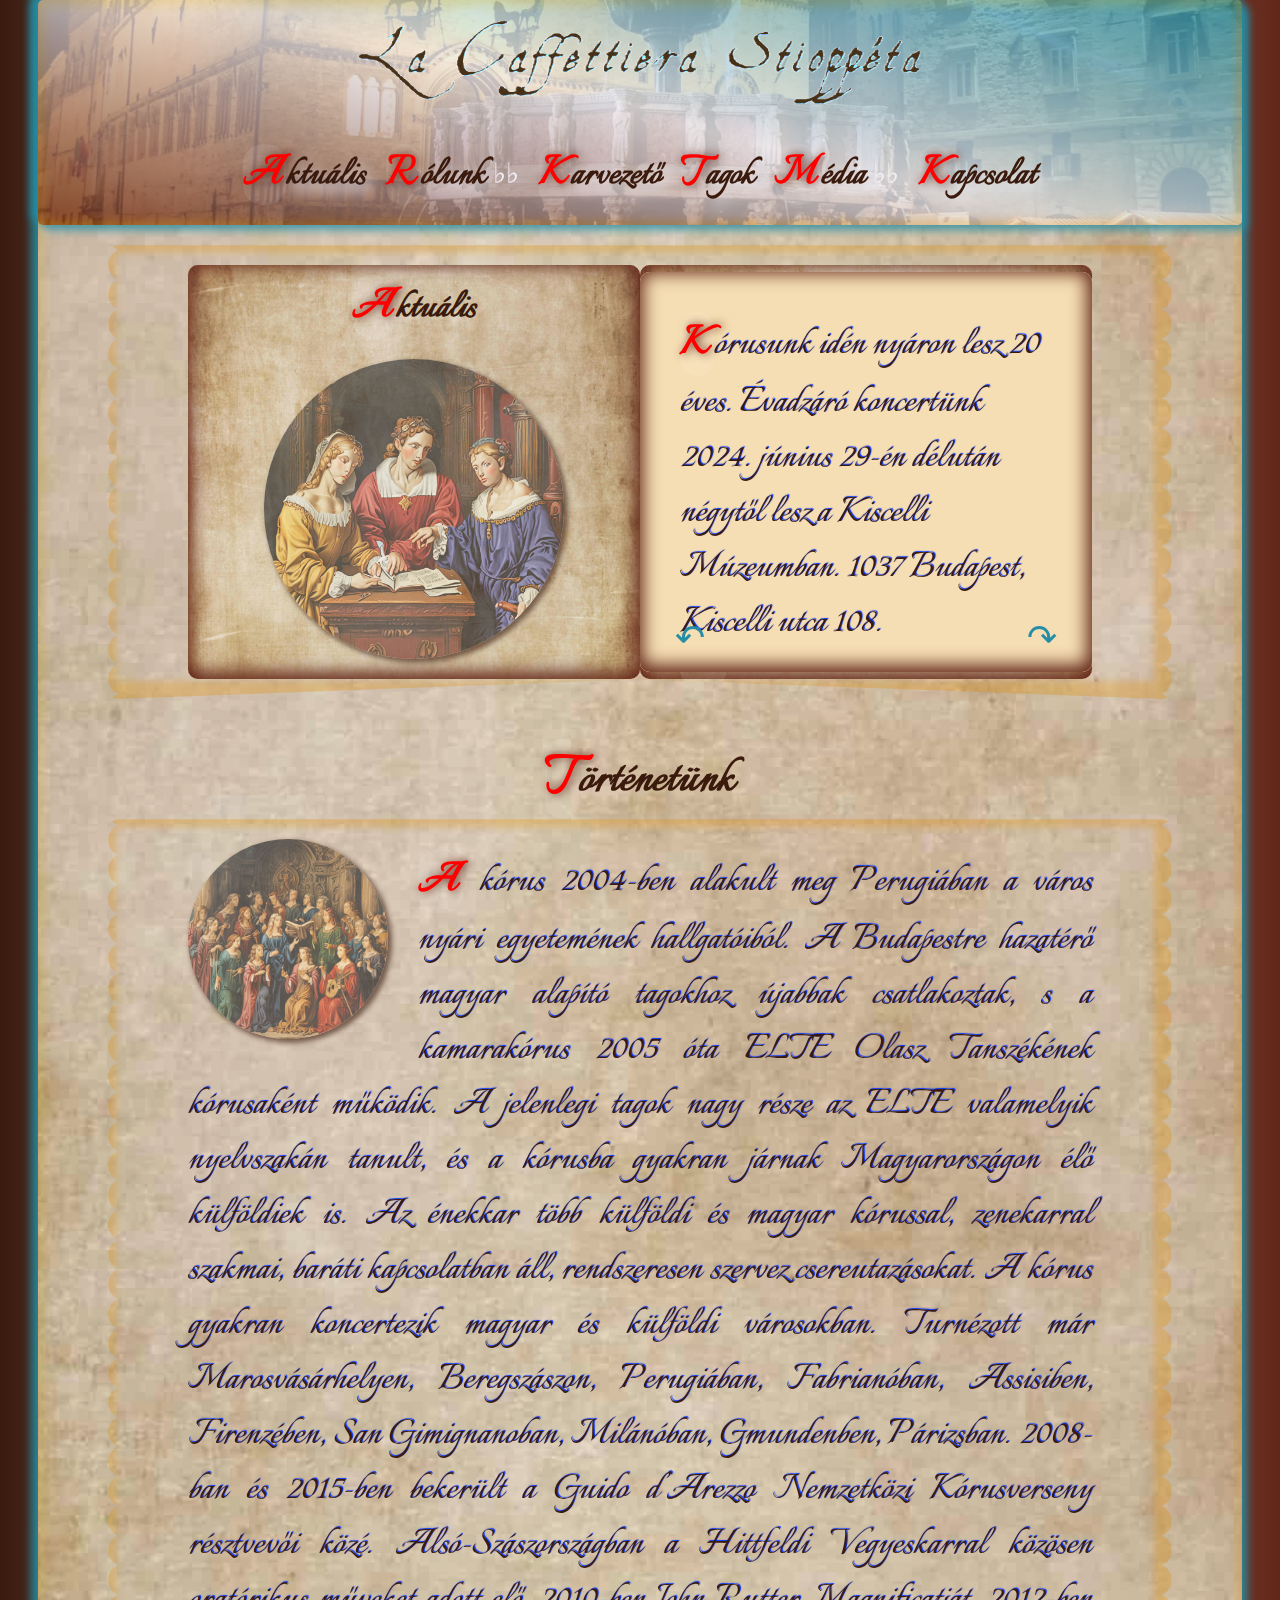
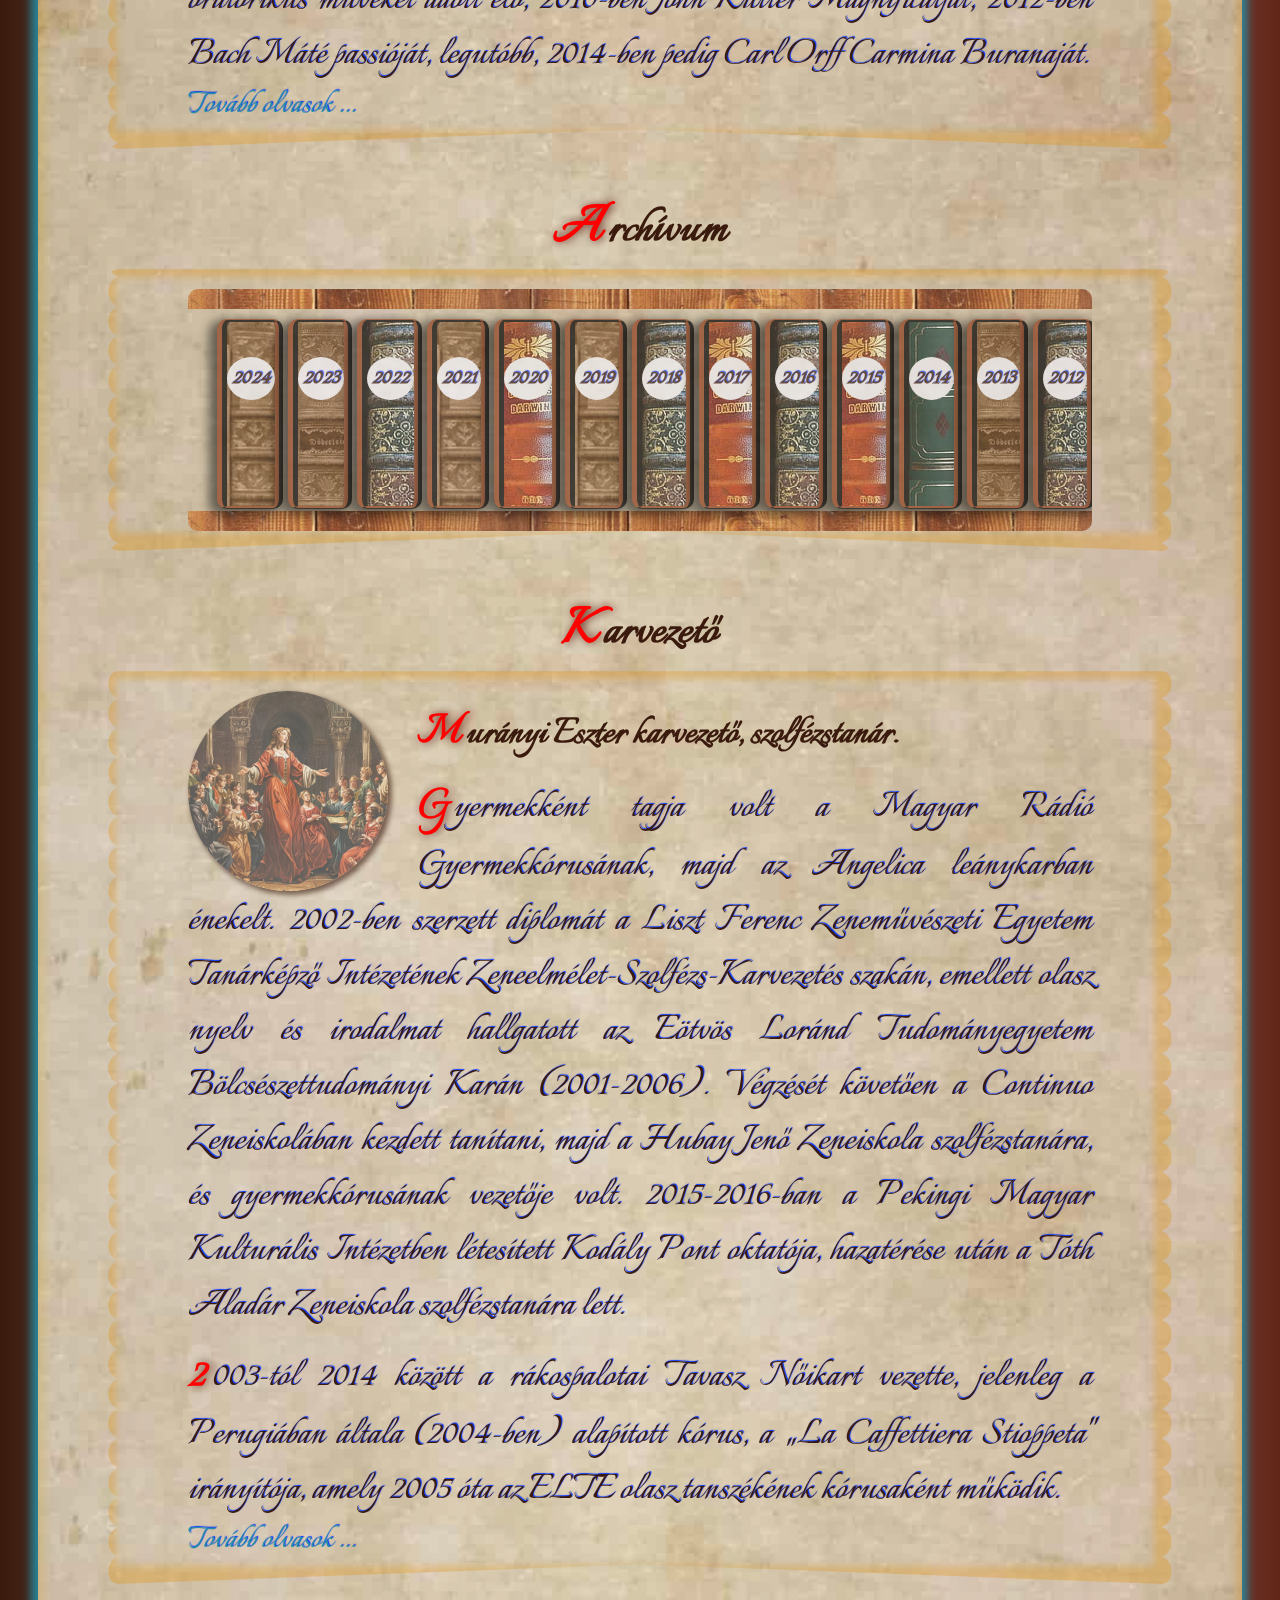
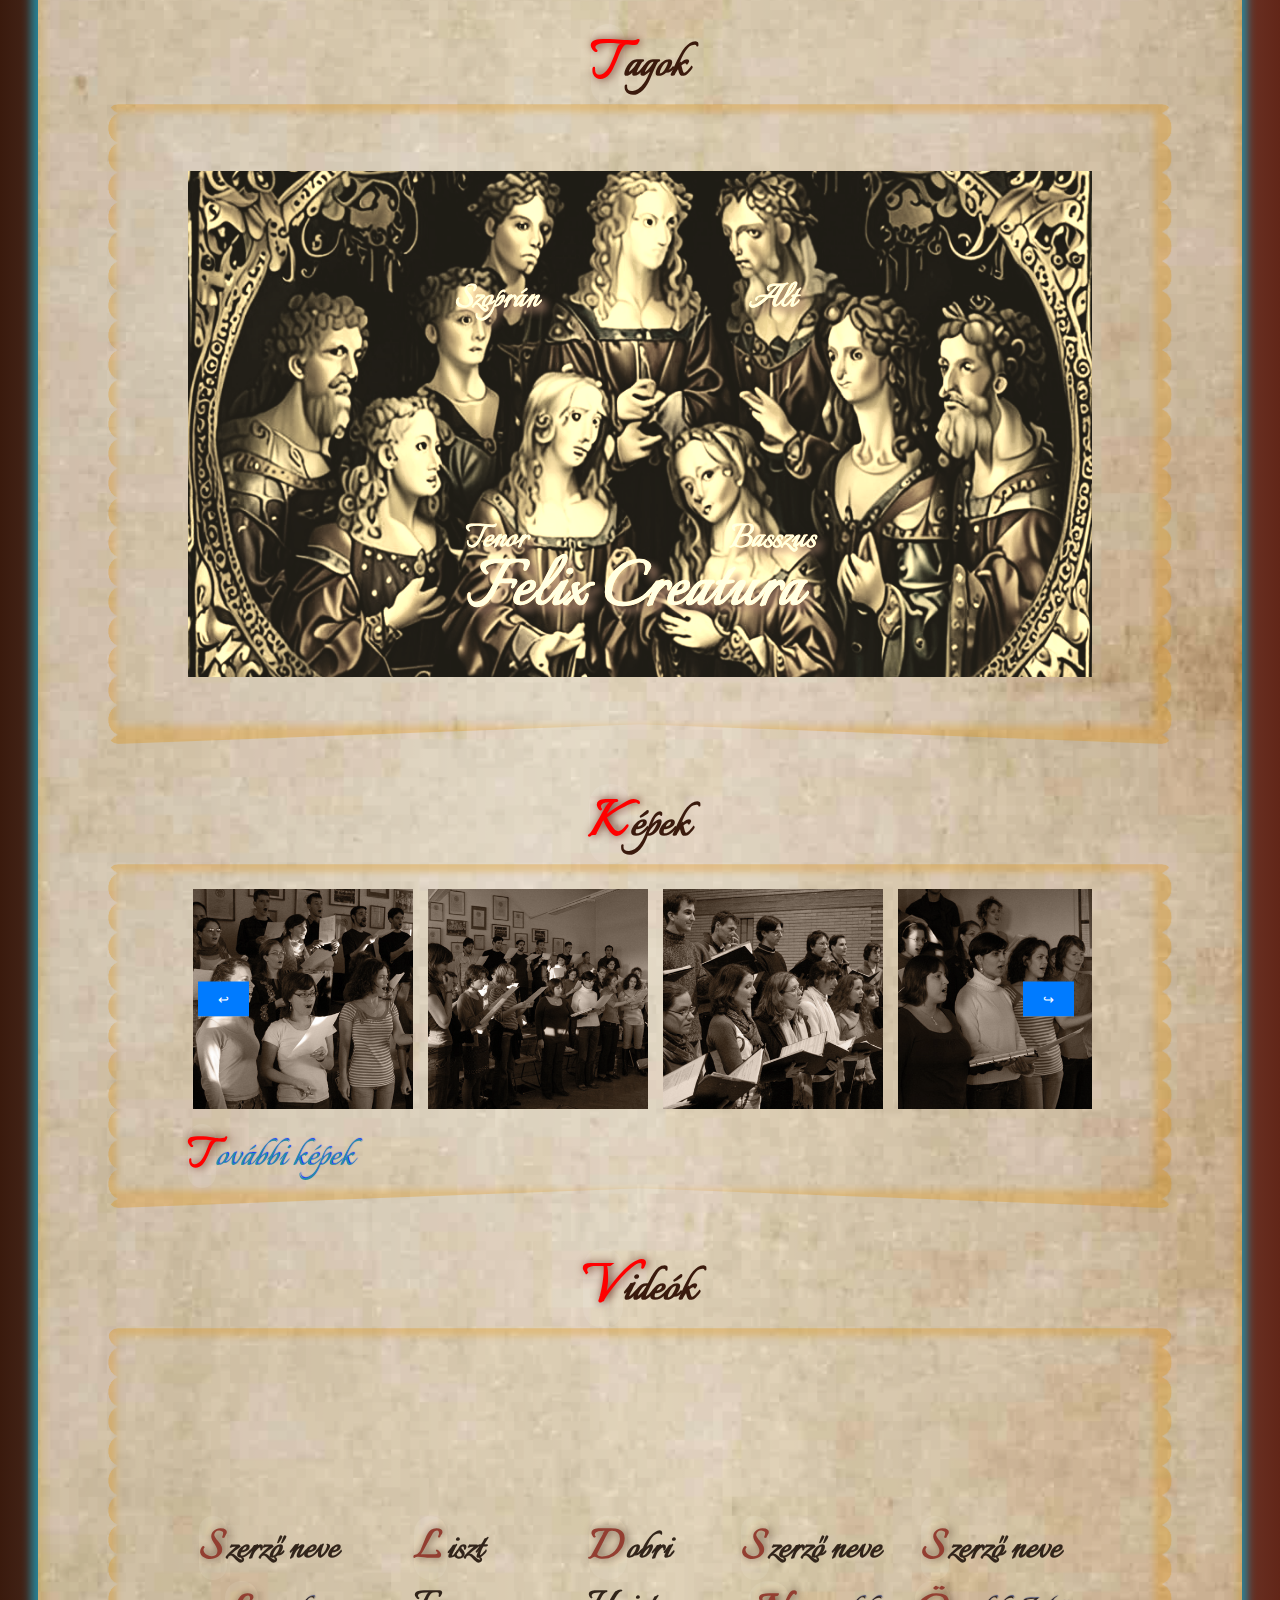
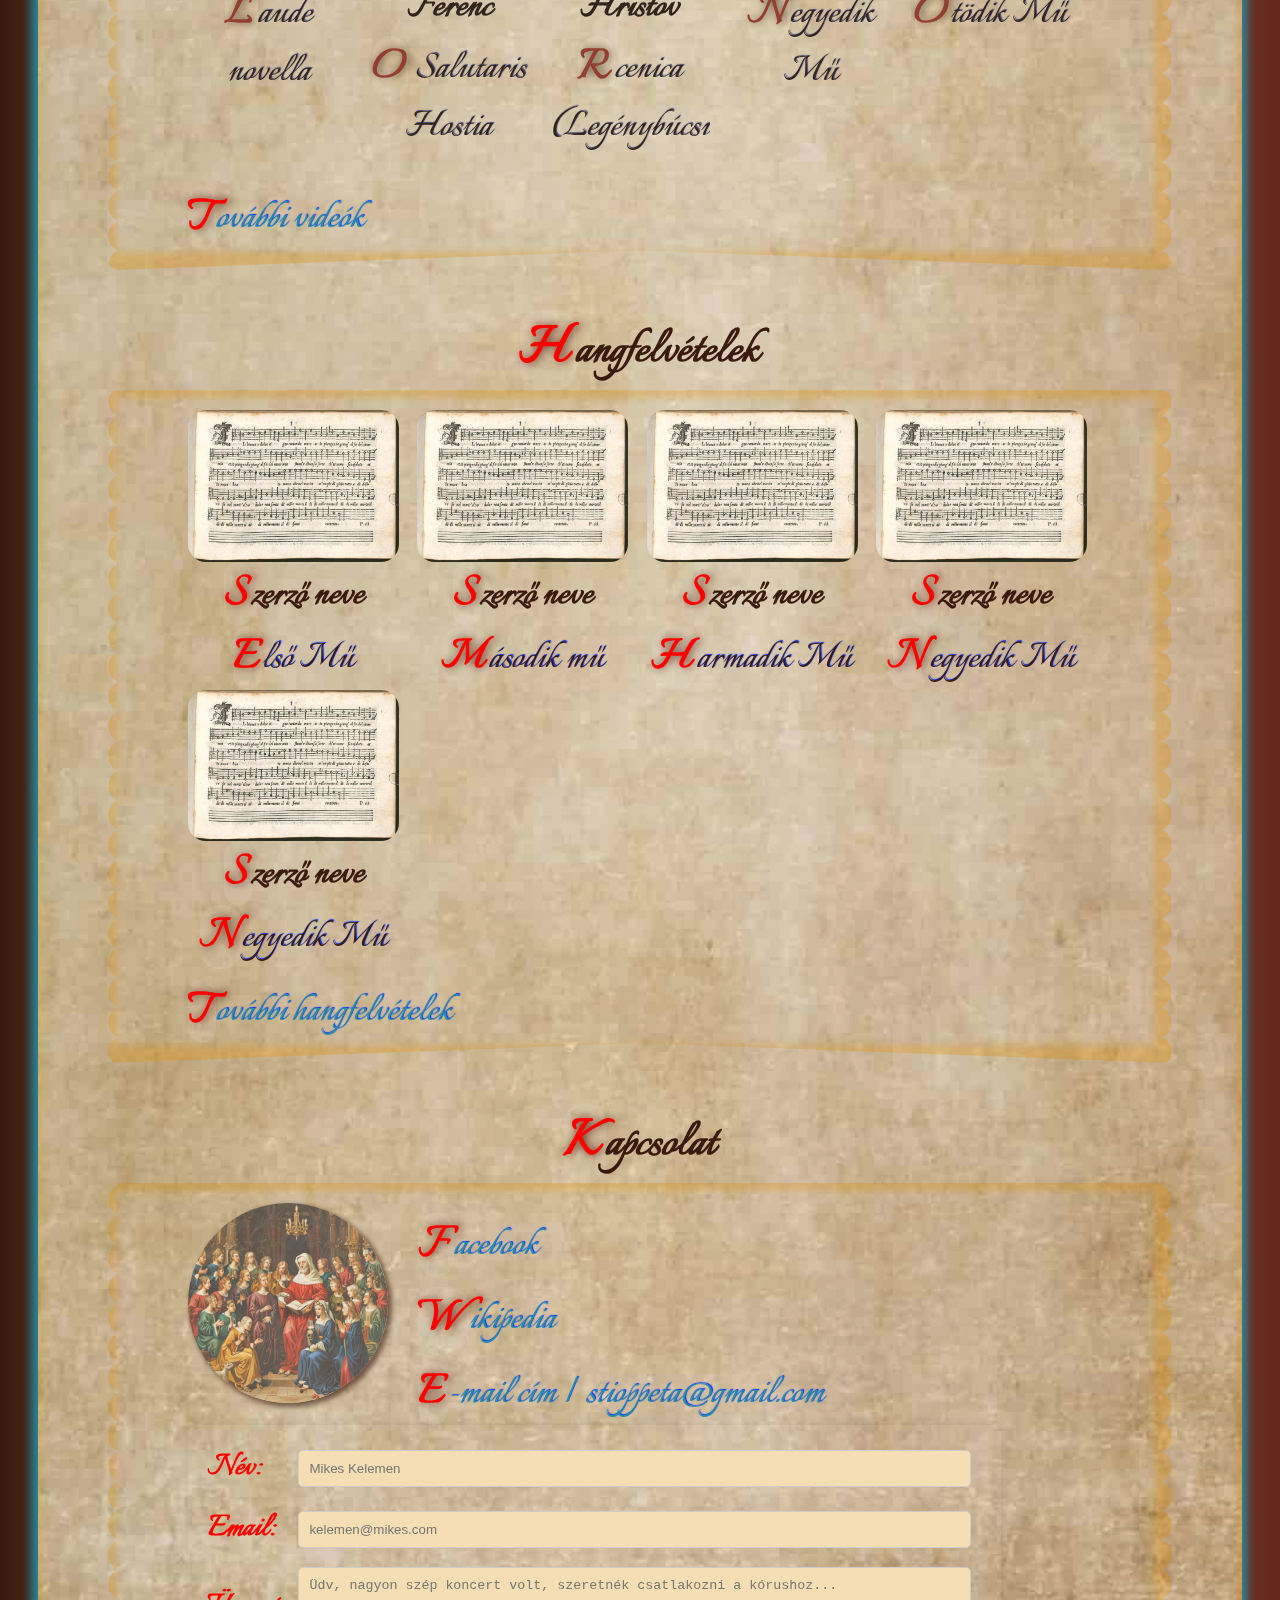
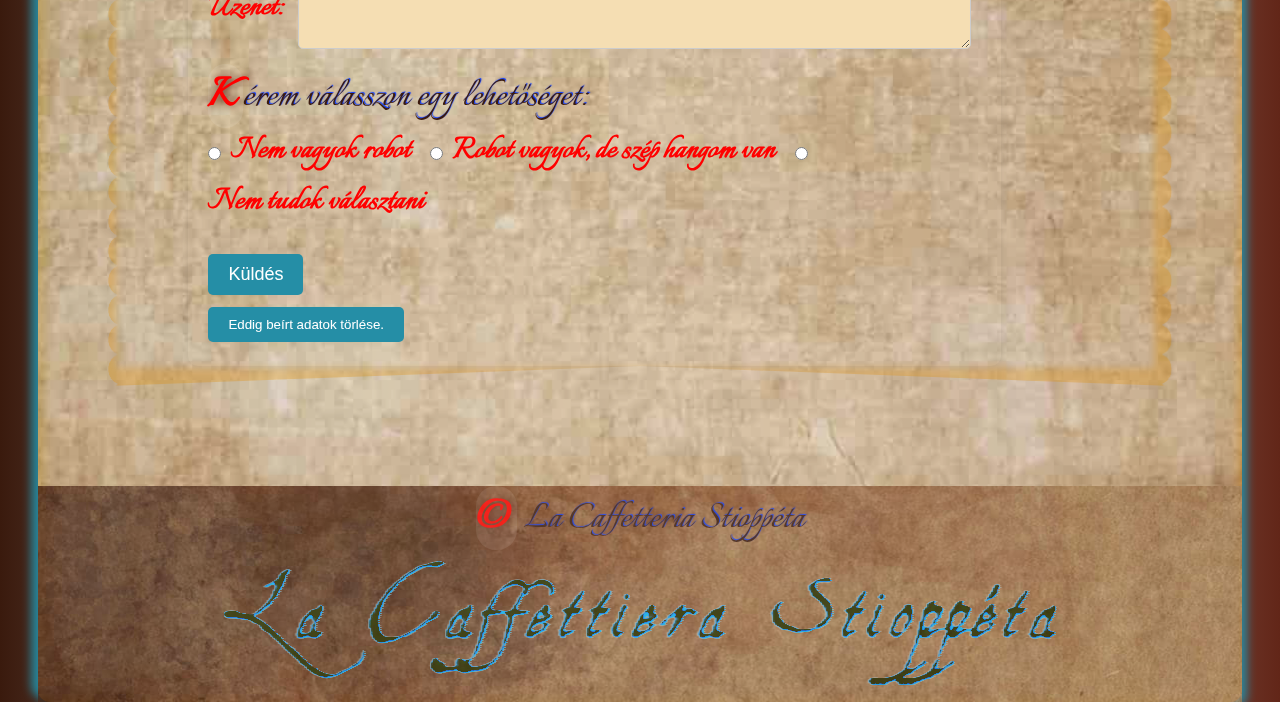
==== commit 80c076b7: "Added new feature" ====
--- a/index-min.html
+++ b/index-min.html
@@ -1 +1 @@
-<!DOCTYPE html><html lang="hu"><head><meta charset="UTF-8" /><meta name="viewport" content="width=device-width, initial-scale=1.0" /><title>La Caffettiera Stioppéta</title><link rel="stylesheet" href="./css/main-min.css" /><link rel="icon" href="./pictures/eszt.jpg" type="image/x-icon" /></head><body><header class="header"><img src="./pictures/stiopp_logo....png" alt="Header Image" id="header-image" class="header-img" /><nav><ul><li><a href="#section1">Aktuális</a></li><li class="gallery-menu"><a href="#">Rólunk <span>&#9837;&#9837;</span></a><ul class="submenu"><li><a href="#section2">Történetünk <span>&#9838;</span></a></li><li><a href="#section8">Archívum <span>&#9838;</span></a></li></ul></li><li><a href="#section3">Karvezető</a></li><li><a href="#section4">Tagok</a></li><li class="gallery-menu"><a href="#">Média <span>&#9837;&#9837;</span></a><ul class="submenu"><li><a href="#section5">Képek <span>&#9838;</span></a></li><li><a href="#section6">Videók <span>&#9838;</span></a></li><li><a href="#section7">Hangfelvételek <span>&#9838;</span></a></li></ul></li><li><a href="#section9">Kapcsolat</a></li></ul></nav></header><main><section id="section1"><div class="division"><div class="card-container"><div class="card aktual-main-container"><div class="aktual-main"><h3>Aktuális</h3><figure><img src="./pictures/aktuális.png" alt="Atuális szakasz fotója" /></figure></div></div><div class="card flipbook-container"><div class="newspaper"><div class="page" id="page1"><div class="content"><p>Kórusunk idén nyáron lesz 20 éves. Évadzáró koncertünk 2024. június 29-én délután négytől lesz. </p><p>Helyszín nincs nincs még fent a honlapon...</p></div></div><div class="page" id="page2"><div class="content"><h3>Következő fellépéseink:</h3><p>Karácsonyi koncert időpont: 2024. december ... (pontos időpont még egyeztetés alatt). </p><a id="mapLink" href="#" >Helyszín: Bécsikapu téri Evangélikus Templom.</a ></div></div><div class="page" id="page3"><div class="content"><h3>Próbák helyszíne és időpontja:</h3><p>Budapest VI. Kerületi<a href="https://derkovits.hu/" >Derkovits Gyula Általános Iskola</a ><span>1068 Budapest, Városligeti fasor 4.</span></p><p>Minden szerdán 18:00 és 20:00 között</p></div></div><div class="page" id="page4"><div class="content">Tagfelvétel</div></div></div><button class="lapoz" id="prevPage">&#8630;</button><button class="lapoz" id="nextPage">&#8631;</button></div></div></div></section><section id="section2"><h2>Történetünk</h2><div class="division"><figure><img src="./pictures/generated_image(5).png" alt="Történet szakasz fotója" /></figure><p>A kórus 2004-ben alakult meg Perugiában a város nyári egyetemének hallgatóiból. A Budapestre hazatérő magyar alapító tagokhoz újabbak csatlakoztak, s a kamarakórus 2005 óta ELTE Olasz Tanszékének kórusaként működik. A jelenlegi tagok nagy része az ELTE valamelyik nyelvszakán tanult, és a kórusba gyakran járnak Magyarországon élő külföldiek is. Az énekkar több külföldi és magyar kórussal, zenekarral szakmai, baráti kapcsolatban áll, rendszeresen szervez csereutazásokat. A kórus gyakran koncertezik magyar és külföldi városokban. Turnézott már Marosvásárhelyen, Beregszászon, Perugiában, Fabrianóban, Assisiben, Firenzében, San Gimignanoban, Milánóban, Gmundenben, Párizsban. 2008-ban és 2015-ben bekerült a Guido d’Arezzo Nemzetközi Kórusverseny résztvevői közé. Alsó-Szászországban a Hittfeldi Vegyeskarral közösen oratórikus műveket adott elő, 2010-ben John Rutter Magnificatját, 2012-ben Bach Máté passióját, legutóbb, 2014-ben pedig Carl Orff Carmina Buranaját. </p><a href="http://127.0.0.1:5500/tortenet.html">Tovább olvasok ...</a></div></section><section id="section8"><h2>Archívum</h2><div class="division"><div class="bookshelf-container"><div class="shelf"></div><div class="bookshelf"><div class="book" id="bookContainer"></div></div><div class="shelf"></div></div></div></section><section id="section3"><h2>Karvezető</h2><div class="division"><figure><img src="./pictures/karvezető.png" alt="Karnagy fotója" /></figure><h3>Murányi Eszter karvezető, szolfézstanár.</h3><p>Gyermekként tagja volt a Magyar Rádió Gyermekkórusának, majd az Angelica leánykarban énekelt. 2002-ben szerzett diplomát a Liszt Ferenc Zeneművészeti Egyetem Tanárképző Intézetének Zeneelmélet-Szolfézs-Karvezetés szakán, emellett olasz nyelv és irodalmat hallgatott az Eötvös Loránd Tudományegyetem Bölcsészettudományi Karán (2001-2006). Végzését követően a Continuo Zeneiskolában kezdett tanítani, majd a Hubay Jenő Zeneiskola szolfézstanára, és gyermekkórusának vezetője volt. 2015-2016-ban a Pekingi Magyar Kulturális Intézetben létesített Kodály Pont oktatója, hazatérése után a Tóth Aladár Zeneiskola szolfézstanára lett. </p><p>2003-tól 2014 között a rákospalotai Tavasz Nőikart vezette, jelenleg a Perugiában általa (2004-ben) alapított kórus, a „La Caffettiera Stioppeta" irányítója, amely 2005 óta az ELTE olasz tanszékének kórusaként működik. </p><a href="http://127.0.0.1:5500/tortenet.html">Tovább olvasok ...</a></div></section><section id="section4"><h2>Tagok</h2><div class="division"><div class="member-group members"><div class="circle szoprán" data-name="Név 1, Név 2, Név 3, Név 4"><h4>Szoprán</h4></div><div class="circle alt" data-name="Név 5, Név 6, Név 7, Név 8"><h4>Alt</h4></div><div class="circle tenor" data-name="Név 9, Név 10, Név 11, Név 12"><h4>Tenor</h4></div><div class="circle basszus" data-name="Zenthe Ferenc, Alain Delon, Mikes Kelemen, Jónás Tibor," ><h4>Basszus</h4></div><div class="circle latin"><h4>Felix Creatura</h4></div></div></div></section><section id="section5"><h2>Képek</h2><div class="division"><div class="gallery"><div class="gallery-images"><img src="./pictures/main_01.jpg" onclick="fullView(images, this.src)" alt="Image 1" /><img src="./pictures/main_02.jpg" onclick="fullView(images, this.src)" alt="Image 2" /><img src="./pictures/main_03.jpg" onclick="fullView(images, this.src)" alt="Image 3" /><img src="./pictures/main_04.jpg" onclick="fullView(images, this.src)" alt="Image 4" /><img src="./pictures/main_05.jpg" onclick="fullView(images, this.src)" alt="Image 5" /><img src="./pictures/main_06.jpg" onclick="fullView(images, this.src)" alt="Image 6" /><img src="./pictures/main_07.jpg" onclick="fullView(images, this.src)" alt="Image 7" /><img src="./pictures/main_08.jpg" onclick="fullView(images, this.src)" alt="Image 8" /><img src="./pictures/main_09.jpg" onclick="fullView(images, this.src)" alt="Image 9" /><img src="./pictures/main_10.jpg" onclick="fullView(images, this.src)" alt="Image 10" /></div><button id="prevButton">↩</button><button id="nextButton">↪</button></div><div id="fullImageView"><button id="prevButtonFullScreen" onclick="prevImageFullScreen()">↩ </button><img id="fullImage" src="#" alt="fullImage" /><button id="nextButtonFullScreen" onclick="nextImageFullScreen()">↪ </button><span id="closeButton" onclick="closeFullView()">x</span></div><a href="#"><p>További képek</p></a></div></section><section id="section6"><h2>Videók</h2><div class="division"><div class="video-container" id="videoContainer"></div><a href="#"><p>További videók</p></a></div></section><section id="section7"><h2>Hangfelvételek</h2><div class="division"><div class="audio"><div class="audio-images" id="audioContainer"></div></div><a href="#"><p>További hangfelvételek</p></a></div></section><section id="section9"><h2>Kapcsolat</h2><div class="division"><figure><img src="./pictures/generated_image(14).png" alt="Kapcsolat szekció fotója" /></figure><p><a href="https://www.facebook.com/people/La-Caffettiera-Stiopp%C3%A9ta/100038111034779/" target="_blank" >Facebook</a ></p><p><a href="https://hu.wikipedia.org/wiki/La_Caffettiera_Stioppeta" target="_blank" >Wikipedia</a ></p><p><a href="mailto:stioppeta@gmail.com" >E-mail cím | stioppeta@gmail.com</a ></p><div class="form"><form id="myForm" action="https://formspree.io/f/xayrrbww" method="post" ><div class="form-group"><label for="name">Név:</label><input type="text" id="name" name="name" required placeholder="Mikes Kelemen" /></div><div class="form-group"><label for="email">Email:</label><input type="email" id="email" name="email" required placeholder="kelemen@mikes.com" /></div><div class="form-group"><label for="message">Üzenet:</label><textarea id="message" name="message" rows="4" cols="50" required placeholder="Üdv, nagyon szép koncert volt, szeretnék csatlakozni a kórushoz..." ></textarea></div><p>Kérem válasszon egy lehetőséget:</p><div class="radio-group"><input type="radio" id="option1" name="options" value="1" required /><label for="option1">Nem vagyok robot</label><input type="radio" id="option2" name="options" value="2" /><label for="option2">Robot vagyok, de szép hangom van</label><input type="radio" id="option3" name="options" value="3" /><label for="option3">Nem tudok választani</label></div><p><button type="submit">Küldés</button></p><input type="reset" value="Eddig beírt adatok törlése." /></form></div></div></section><div class="upButton"><button id="scrollToTopBtn">Vissza a lap tetejére</button></div></main><footer><p>&copy; La Caffetteria Stioppéta</p><img src="./pictures/header_logo2.png" alt="" /></footer><script src="./js/script-min.js" defer></script></body></html>+<!DOCTYPE html><html lang="hu"><head><meta charset="UTF-8" /><meta name="viewport" content="width=device-width, initial-scale=1.0" /><title>La Caffettiera Stioppéta</title><link rel="stylesheet" href="./css/main-min.css" /><link rel="icon" href="./pictures/eszt.jpg" type="image/x-icon" /></head><body><header class="header"><img src="./pictures/stiopp_logo....png" alt="Header Image" id="header-image" class="header-img" /><nav><ul><li><a href="#section1">Aktuális</a></li><li class="gallery-menu"><a href="#">Rólunk <span>&#9837;&#9837;</span></a><ul class="submenu"><li><a href="#section2">Történetünk <span>&#9838;</span></a></li><li><a href="#section8">Archívum <span>&#9838;</span></a></li></ul></li><li><a href="#section3">Karvezető</a></li><li><a href="#section4">Tagok</a></li><li class="gallery-menu"><a href="#">Média <span>&#9837;&#9837;</span></a><ul class="submenu"><li><a href="#section5">Képek <span>&#9838;</span></a></li><li><a href="#section6">Videók <span>&#9838;</span></a></li><li><a href="#section7">Hangfelvételek <span>&#9838;</span></a></li></ul></li><li><a href="#section9">Kapcsolat</a></li></ul></nav></header><main><section id="section1"><div class="division"><div class="card-container"><div class="card aktual-main-container"><div class="aktual-main"><h3>Aktuális</h3><figure><img src="./pictures/aktuális.png" alt="Atuális szakasz fotója" /></figure></div></div><div class="card flipbook-container"><div class="newspaper"><div class="page" id="page1"><div class="content"><p>Kórusunk idén nyáron lesz 20 éves. Évadzáró koncertünk 2024. június 29-én délután négytől lesz a Kiscelli Múzeumban. 1037 Budapest, Kiscelli utca 108. </p></div></div><div class="page" id="page2"><div class="content"><h3>Következő fellépéseink:</h3><p>Karácsonyi koncert időpont: 2024. december ... (pontos időpont még egyeztetés alatt). </p><a id="mapLink" href="#" >Helyszín: Bécsikapu téri Evangélikus Templom.</a ></div></div><div class="page" id="page3"><div class="content"><h3>Próbák helyszíne és időpontja:</h3><p>Budapest VI. Kerületi<a href="https://derkovits.hu/" >Derkovits Gyula Általános Iskola</a ><span>1068 Budapest, Városligeti fasor 4.</span></p><p>Minden szerdán 18:00 és 20:00 között</p></div></div><div class="page" id="page4"><div class="content"><h3>Tagfelvétel</h3><p>Felvételt hirdetünk minden szólamba. A tagfelvétel nem vizsgával jár, hanem néhány hét próbára járás után a karvezetővel való megbeszéléssel. </p></div></div></div><button class="lapoz" id="prevPage">&#8630;</button><button class="lapoz" id="nextPage">&#8631;</button></div></div></div></section><section id="section2"><h2>Történetünk</h2><div class="division"><figure><img src="./pictures/generated_image(5).png" alt="Történet szakasz fotója" /></figure><p>A kórus 2004-ben alakult meg Perugiában a város nyári egyetemének hallgatóiból. A Budapestre hazatérő magyar alapító tagokhoz újabbak csatlakoztak, s a kamarakórus 2005 óta ELTE Olasz Tanszékének kórusaként működik. A jelenlegi tagok nagy része az ELTE valamelyik nyelvszakán tanult, és a kórusba gyakran járnak Magyarországon élő külföldiek is. Az énekkar több külföldi és magyar kórussal, zenekarral szakmai, baráti kapcsolatban áll, rendszeresen szervez csereutazásokat. A kórus gyakran koncertezik magyar és külföldi városokban. Turnézott már Marosvásárhelyen, Beregszászon, Perugiában, Fabrianóban, Assisiben, Firenzében, San Gimignanoban, Milánóban, Gmundenben, Párizsban. 2008-ban és 2015-ben bekerült a Guido d’Arezzo Nemzetközi Kórusverseny résztvevői közé. Alsó-Szászországban a Hittfeldi Vegyeskarral közösen oratórikus műveket adott elő, 2010-ben John Rutter Magnificatját, 2012-ben Bach Máté passióját, legutóbb, 2014-ben pedig Carl Orff Carmina Buranaját. </p><a href="http://127.0.0.1:5500/tortenet.html">Tovább olvasok ...</a></div></section><section id="section8"><h2>Archívum</h2><div class="division"><div class="bookshelf-container"><div class="shelf"></div><div class="bookshelf"><div class="book" id="bookContainer"></div></div><div class="shelf"></div></div></div></section><section id="section3"><h2>Karvezető</h2><div class="division"><figure><img src="./pictures/karvezető.png" alt="Karnagy fotója" /></figure><h3>Murányi Eszter karvezető, szolfézstanár.</h3><p>Gyermekként tagja volt a Magyar Rádió Gyermekkórusának, majd az Angelica leánykarban énekelt. 2002-ben szerzett diplomát a Liszt Ferenc Zeneművészeti Egyetem Tanárképző Intézetének Zeneelmélet-Szolfézs-Karvezetés szakán, emellett olasz nyelv és irodalmat hallgatott az Eötvös Loránd Tudományegyetem Bölcsészettudományi Karán (2001-2006). Végzését követően a Continuo Zeneiskolában kezdett tanítani, majd a Hubay Jenő Zeneiskola szolfézstanára, és gyermekkórusának vezetője volt. 2015-2016-ban a Pekingi Magyar Kulturális Intézetben létesített Kodály Pont oktatója, hazatérése után a Tóth Aladár Zeneiskola szolfézstanára lett. </p><p>2003-tól 2014 között a rákospalotai Tavasz Nőikart vezette, jelenleg a Perugiában általa (2004-ben) alapított kórus, a „La Caffettiera Stioppeta" irányítója, amely 2005 óta az ELTE olasz tanszékének kórusaként működik. </p><a href="http://127.0.0.1:5500/tortenet.html">Tovább olvasok ...</a></div></section><section id="section4"><h2>Tagok</h2><div class="division"><div class="member-group members"><div class="circle szoprán" data-name="Név 1, Név 2, Név 3, Név 4"><h4>Szoprán</h4></div><div class="circle alt" data-name="Név 5, Név 6, Név 7, Név 8"><h4>Alt</h4></div><div class="circle tenor" data-name="Név 9, Név 10, Név 11, Név 12"><h4>Tenor</h4></div><div class="circle basszus" data-name="Zenthe Ferenc, Alain Delon, Mikes Kelemen, Jónás Tibor," ><h4>Basszus</h4></div><div class="circle latin"><h4>Felix Creatura</h4></div></div></div></section><section id="section5"><h2>Képek</h2><div class="division"><div class="gallery"><div class="gallery-images"><img src="./pictures/main_01.jpg" onclick="fullView(images, this.src)" alt="Image 1" /><img src="./pictures/main_02.jpg" onclick="fullView(images, this.src)" alt="Image 2" /><img src="./pictures/main_03.jpg" onclick="fullView(images, this.src)" alt="Image 3" /><img src="./pictures/main_04.jpg" onclick="fullView(images, this.src)" alt="Image 4" /><img src="./pictures/main_05.jpg" onclick="fullView(images, this.src)" alt="Image 5" /><img src="./pictures/main_06.jpg" onclick="fullView(images, this.src)" alt="Image 6" /><img src="./pictures/main_07.jpg" onclick="fullView(images, this.src)" alt="Image 7" /><img src="./pictures/main_08.jpg" onclick="fullView(images, this.src)" alt="Image 8" /><img src="./pictures/main_09.jpg" onclick="fullView(images, this.src)" alt="Image 9" /><img src="./pictures/main_10.jpg" onclick="fullView(images, this.src)" alt="Image 10" /></div><button id="prevButton">↩</button><button id="nextButton">↪</button></div><div id="fullImageView"><button id="prevButtonFullScreen" onclick="prevImageFullScreen()">↩ </button><img id="fullImage" src="#" alt="fullImage" /><button id="nextButtonFullScreen" onclick="nextImageFullScreen()">↪ </button><span id="closeButton" onclick="closeFullView()">x</span></div><a href="#"><p>További képek</p></a></div></section><section id="section6"><h2>Videók</h2><div class="division"><div class="video-container" id="videoContainer"></div><a href="#"><p>További videók</p></a></div></section><section id="section7"><h2>Hangfelvételek</h2><div class="division"><div class="audio"><div class="audio-images" id="audioContainer"></div></div><a href="#"><p>További hangfelvételek</p></a></div></section><section id="section9"><h2>Kapcsolat</h2><div class="division"><figure><img src="./pictures/generated_image(14).png" alt="Kapcsolat szekció fotója" /></figure><p><a href="https://www.facebook.com/people/La-Caffettiera-Stiopp%C3%A9ta/100038111034779/" target="_blank" >Facebook</a ></p><p><a href="https://hu.wikipedia.org/wiki/La_Caffettiera_Stioppeta" target="_blank" >Wikipedia</a ></p><p><a href="mailto:stioppeta@gmail.com" >E-mail cím | stioppeta@gmail.com</a ></p><div class="form"><form id="myForm" action="https://formspree.io/f/xayrrbww" method="post" ><div class="form-group"><label for="name">Név:</label><input type="text" id="name" name="name" required placeholder="Mikes Kelemen" /></div><div class="form-group"><label for="email">Email:</label><input type="email" id="email" name="email" required placeholder="kelemen@mikes.com" /></div><div class="form-group"><label for="message">Üzenet:</label><textarea id="message" name="message" rows="4" cols="50" required placeholder="Üdv, nagyon szép koncert volt, szeretnék csatlakozni a kórushoz..." ></textarea></div><p>Kérem válasszon egy lehetőséget:</p><div class="radio-group"><input type="radio" id="option1" name="options" value="1" required /><label for="option1">Nem vagyok robot</label><input type="radio" id="option2" name="options" value="2" /><label for="option2">Robot vagyok, de szép hangom van</label><input type="radio" id="option3" name="options" value="3" /><label for="option3">Nem tudok választani</label></div><p><button type="submit">Küldés</button></p><input type="reset" value="Eddig beírt adatok törlése." /></form></div></div></section><div class="upButton"><button id="scrollToTopBtn">Vissza a lap tetejére</button></div></main><footer><p>&copy; La Caffetteria Stioppéta</p><img src="./pictures/header_logo2.png" alt="" /></footer><script src="./js/script-min.js" defer></script></body></html>--- a/css/main-min.css
+++ b/css/main-min.css
@@ -1 +1 @@
-@import url('https://fonts.googleapis.com/css2?family=Italianno&family=Whisper&display=swap');:root{--primary-color:#622618ff;--secondary-color:#3a1a0dff;--accent-color:#258ea6ff;--light-color:#f0eff4ff;--dark-color:rgb(0,0,0);--font-size-default:2.3em;--font-size-large:3.3em;--font-size-small:1.5em;--transition-duration:1.2s;--background-opacity:.9;--primary-box-shadow:inset -5px -5px 10px 0 rgba(226,141,3,.3),5px 5px 10px 0 var(--accent-color),inset 5px 5px 10px 2px rgba(221,175,9,.2),-5px -5px 10px 2px var(--accent-color)}*{box-sizing:border-box;margin:0;padding:0}body{margin:0 auto;padding:0;width:94%;background:linear-gradient(90deg,var(--secondary-color),var(--light-color),var(--primary-color));color:var(--secondary-color);font-family:italianno,Verdana,Geneva,Tahoma,sans-serif;font-size:var(--font-size-default);position:relative}body::after{content:'';position:absolute;top:0;left:0;width:100%;height:100%;background-image:url('../pictures/pergamen2jpg-min.jpg');background-size:cover;background-repeat:no-repeat;background-position:center;z-index:-1;opacity:var(--background-opacity);border-radius:12px;box-shadow:var(--primary-box-shadow)}main{text-align:justify;margin:0 10px}header{background-image:url(../pictures/Fontana-Maggiore-e-Palazzo-Dei-Priori-.webp);background-repeat:no-repeat;background-size:cover;background-position:center;position:sticky;top:0;width:100%;z-index:1000;font-size:.35em;border-radius:5px}header::after{content:'';position:absolute;top:0;left:0;width:100%;height:100%;background:linear-gradient(15deg,var(--primary-color),var(--light-color),var(--accent-color));opacity:.8;z-index:1;border-radius:5px;box-shadow:var(--primary-box-shadow)}header>*{position:relative;z-index:2}#header-image{padding:20px;margin:0 auto;display:block}.header-img{transition:opacity 2s ease}nav ul{list-style-type:none;padding:20px;display:flex;flex-flow:row wrap;justify-content:center;align-items:center}nav a{display:inline-block;font-size:var(--font-size-large);text-decoration:none;background-color:transparent;text-align:center;padding:0 10px;text-shadow:4px 8px 15px var(--light-color);color:var(--secondary-color);font-weight:700;transition:transform var(--transition-duration)}nav a:hover{color:var(--accent-color);background-color:var(--light-color);opacity:.7;transform:scale(1.1,1.35);border-radius:8px}.gallery-menu .submenu{display:none;position:absolute;background:transparent;padding-bottom:10px;border-radius:5px;transform:scale(.9);transition:transform var(--transition-duration)}.gallery-menu .submenu li{margin-left:15px;margin-top:10px}.gallery-menu:hover .submenu{display:block;background-color:rgba(208,201,201,.7);border-radius:10px}.gallery-menu:hover{background-color:rgba(36,70,223,.7)}section{margin-bottom:40px;margin-top:20px;position:relative}h2{margin-top:0;text-align:center}h3{font-size:larger;margin-top:10px}p{text-shadow:1px -1px 1px rgb(0,51,255);font-size:larger;margin-top:10px}a{text-decoration:none;color:var(--accent-color);text-shadow:1px -1px 1px rgb(0,51,255)}span{font-size:larger;color:var(--light-color)}p::first-letter,a::first-letter,h2::first-letter,h3::first-letter{font-size:115%;font-weight:bold;letter-spacing:.1em;word-spacing:.1em;text-shadow:var(--primary-color) 2px 0 10px;text-transform:uppercase;color:red;background-color:rgba(255,255,255,.1);border-radius:20px}figure img{max-width:200px;box-shadow:3px 3px 5px 1px #3a1a0dff;align-self:flex-start;border-radius:50%;text-align:center;float:left;margin-right:30px;opacity:.6;transition:opacity 1s ease-in-out,transform 1s ease-in-out}figure img:hover{opacity:1;transform:scale(1.1)}.division{margin-right:60px;margin-left:60px;padding:20px 80px;box-shadow:inset -5px -5px 7px 13px rgba(226,141,3,.3),5px 5px 10px 3px rgba(221,175,9,.2);border-radius:10px;--mask:linear-gradient(-90deg,#0000 32px,#000 0) 16px,radial-gradient(16px,#000 98%,#0000) 50%/32px 29.6px space repeat;-webkit-mask:var(--mask);mask:var(--mask);clip-path:polygon(0 0,100% 0,100% 100%,50% calc(100% - 20px),0 100%)}a{text-decoration:none;color:var(--accent-color);cursor:pointer}@media only screen and (max-width:1200px){body{font-size:2em}nav a{font-size:2.8em}figure img{max-width:180px}}@media only screen and (max-width:992px){body{font-size:1.8em}nav a{font-size:2.5em}figure img{max-width:150px}}@media only screen and (max-width:768px){body{font-size:1.5em}header{font-size:.5em}nav ul{flex-flow:column;height:auto;text-align:center;padding:0;margin:0;list-style:none}nav li{width:100%}nav a{font-size:3em;width:100%;box-sizing:border-box;display:block;text-align:justify;padding:15px 0;background-color:var(--accent-color);color:var(--secondary-color);text-decoration:none}nav a:hover{background-color:#ddd}figure img{max-width:120px}}#header-image{max-width:50%}@media only screen and (max-width:576px){body{font-size:1.2em}nav a{font-size:1.8em}#header-image{display:none}figure img{max-width:100px}.division{margin-right:40px;margin-left:40px}}@media only screen and (max-width:400px){body{font-size:1em}nav a{font-size:1.5em}figure img{max-width:80px}.division{margin-right:20px;margin-left:20px}}footer{text-align:center;margin-top:20px;background-image:url(../pictures/book2.jpg);margin-top:100px;opacity:.8}footer img{margin-top:10px}footer img:hover{transform:scaleX(-1);transition:transform 1.5s ease-in-out}footer ul{padding:0;display:flex;gap:10px;justify-content:center;flex-wrap:wrap;font-size:small}.bookshelf-container{overflow-x:auto;overflow-y:hidden;white-space:nowrap;position:relative;background-image:url(../pictures/pergamen2jpg.jpg);background-position:center;background-repeat:no-repeat;background-size:cover;padding-left:1px;padding-right:1px;border-radius:10px}.bookshelf{display:flex;flex-wrap:nowrap;padding-bottom:2px;margin-left:5px}.book{border-radius:10px;margin:10px 5px 0 0;font-family:'Italianno',cursive;font-weight:400;font-size:.7em;background-color:var(--primary-color);border-top:3px ridge var(--secondary-color);border-right:8px ridge var(--secondary-color);border-bottom:3px ridge var(--secondary-color);border-left:10px ridge var(--secondary-color);box-shadow:-5px 4px 11px 3px var(--dark-color);box-shadow:-5px 4px 11px 3px rgba(0,0,0,.75);transition:transform 1.2s;opacity:.7;align-self:flex-end;height:190px}.book-link{text-decoration:none;color:var(--secondary-color);font-weight:bold;background:var(--light-color);padding:5px;position:relative;top:40px;transform:translate(-50%,-50%);border-radius:50%}.book:hover{transform:translate(8px,10%);transition:transform 1.2s}.book-link:hover{color:var(--light-color);background:var(--dark-color);color:var(--accent-color);transition:transform 1.2s}.shelf{width:calc(100% + 300px);height:20px;background-color:transparent;background-image:url('../pictures/polc.jpg');background-repeat:repeat-x;background-position:center;margin:0 -10px}.bookshelf>.book:first-child{opacity:0}::-webkit-scrollbar{width:15px;max-height:12px}::-webkit-scrollbar-track{background-color:var(--primary-color);border-radius:12px}::-webkit-scrollbar-thumb{background-color:var(--accent-color);border-radius:50%}::-webkit-scrollbar-thumb:hover{background-color:var(--light-color)}#scrollToTopBtn{display:none;position:fixed;bottom:20px;right:20px;padding:15px 25px 15px 5px;background-image:url(../pictures/ismétlőjel2.png);background-repeat:no-repeat;background-position:right;background-color:var(--light-color);color:var(--accent-color);border:none;border-radius:9px;cursor:pointer;z-index:1000;opacity:.7;font-size:large}#scrollToTopBtn:hover{opacity:1;background-color:antiquewhite;color:red;transition:all 500ms ease-in}.gallery{width:100%;overflow:hidden;position:relative}.gallery-images{display:flex}.gallery-images img{max-width:230px;padding:5px;margin-right:5px;height:auto;filter:grayscale(60%);transition:1s}.gallery img:hover{filter:grayscale(0);transform:scale(1.1)}.gallery button{position:absolute;top:50%;transform:translateY(-50%);padding:10px 20px;background-color:#007bff;color:#fff;border:none;cursor:pointer}#prevButton{left:10px}#nextButton{right:18px}#fullImageView{display:none;position:absolute;top:0;left:0;width:100%;height:100%;background-color:rgba(0,0,0,.9);text-align:center}#fullImage{padding:5px;max-width:98%;max-height:98%}#closeButton{position:absolute;top:12px;right:12px;font-size:2em;color:azure;cursor:pointer}#prevButtonFullScreen,#nextButtonFullScreen{position:absolute;top:50%;transform:translateY(-50%);padding:10px 20px;background-color:#007bff;color:#fff;border:none;cursor:pointer;z-index:2}#prevButtonFullScreen{left:10px}#nextButtonFullScreen{right:10px}@media only screen and (max-width:1200px){body{font-size:2em}nav a{font-size:3em}footer{margin-top:80px;background-size:contain}.book{height:170px}}@media only screen and (max-width:992px){body{font-size:1.7em}nav a{font-size:2.5em}.division{margin-right:60px;margin-left:60px}footer{margin-top:60px;background-size:cover}.book{height:150px}}@media only screen and (max-width:768px){body{font-size:1.5em}nav ul{flex-flow:column nowrap}nav a{font-size:2.2em}header{font-size:.5em}section:first-of-type{margin-top:100px;padding-top:30px}.division{margin-right:40px;margin-left:40px}footer{margin-top:40px;background-size:contain}.book{height:130px}}@media only screen and (max-width:576px){body{font-size:1.2em}nav a{font-size:2em}section:first-of-type{margin-top:70px;padding-top:20px}.division{margin-right:20px;margin-left:20px}footer{margin-top:20px;background-size:cover}.book{height:110px}}.audio-item{position:relative;display:inline-block;margin-right:5px}.audio-item img{max-width:211px;height:auto;display:block;border-radius:18px}.audio-item:hover{transition:1s;transform:scale(1.1);filter:sepia(100%) drop-shadow(3px 3px 5px gray)}.audio-description{text-align:center;margin-bottom:0}.audio-description h3,.audio-description p{margin:0;padding:0}.audio-controls{position:absolute;top:70%;left:50%;transform:translate(-50%,-50%);opacity:0;z-index:1001}.audio-item:hover .audio-controls{opacity:1;transition:1s}audio{width:220px;background-color:transparent}@media only screen and (max-width:768px){.audio-item{display:block;margin-bottom:20px;margin-right:0;text-align:center}audio{width:100%}}.video-container{display:flex;flex-wrap:wrap}.video{position:relative;width:calc(20% - 20px);margin-right:20px;margin-bottom:20px;overflow:hidden;box-sizing:border-box;filter:sepia(70%);transition:1s}.video:hover{filter:sepia(0);transform:scale(1.1)}.video iframe{width:100%;height:auto;position:relative;z-index:1}.video-description{text-align:center;margin-bottom:0}.video-description h3,.video-description p{margin:1px}@media only screen and (max-width:1200px){.video{width:calc(25% - 20px)}}@media only screen and (max-width:992px){.video{width:calc(33.33% - 20px)}}@media only screen and (max-width:768px){.video{width:calc(50% - 20px)}}@media only screen and (max-width:576px){.video{width:calc(100% - 20px);margin-right:0}}.members{background-image:url(../pictures/tagokbgr.png);background-repeat:no-repeat;background-size:contain;background-position:center;padding:300px;filter:sepia(90%);border-radius:20px}.members:hover{filter:sepia(0);transition:all 2s}.member-group{display:flex;flex-direction:column;align-items:center}.circle{width:408px;height:250px;color:var(--light-color);text-shadow:6px 6px 7px #ff284f;font-weight:700;font-size:var(--font-size-large);border-radius:50%;display:flex;justify-content:center;align-items:center;font-size:40px;position:relative}h4{margin-top:0;margin-right:10px}.circle::after{content:attr(data-name);position:absolute;top:40%;left:40%;transform:translateX(-50%);background-color:rgba(0,0,0,.2);color:white;padding:5px;border-radius:5px;opacity:0;transition:opacity .9s ease}.members>*{opacity:1}.circle:hover::after{opacity:1;position:absolute;top:0;left:0;transition:all 2s}.basszus{position:absolute;bottom:60px;right:110px}.tenor{position:absolute;bottom:60px;left:110px}.szoprán{position:absolute;top:50px;left:110px}.alt{position:absolute;top:50px;right:110px}.latin{position:absolute;bottom:10px;font-stretch:extra-expanded;font-size:80px}@media only screen and (max-width:768px){.members{padding:150px}.basszus,.tenor,.szoprán,.alt{position:static;margin-bottom:20px}}.card-container{display:flex;justify-content:center;align-items:stretch;flex-wrap:wrap}.card{flex:1;text-align:left;position:relative;max-width:50%;min-width:300px;box-sizing:border-box}.aktual-main-container,.flipbook-container{display:flex;justify-content:center;align-items:center;box-shadow:-1px -3px 17px 4px var(--primary-color) inset;border-radius:10px;background:url(../pictures/pergamen2jpg-min.jpg);background-size:cover}.aktual-main h3{text-align:center}.aktual-main img{text-align:center;margin:20px;max-width:300px}.newspaper{width:100%;height:400px;position:relative;perspective:1000px}.page{width:100%;height:100%;background:wheat;position:absolute;top:0;left:0;padding:10px 20px;transform-style:preserve-3d;transform-origin:left;transition:transform 2s;border-radius:10px;box-shadow:-1px -3px 17px 4px var(--primary-color) inset}.content{padding:20px;width:100%}#page1{z-index:4}#page2{z-index:3}#page3{z-index:2}#page4{z-index:1}.lapoz{margin:10px;font-size:36px;position:absolute;color:var(--accent-color);background:transparent;border:none;cursor:pointer}button:hover{color:red}#prevPage{bottom:10px;left:25px}#nextPage{bottom:10px;right:25px}.flipped{transform:rotateY(-180deg)}@media screen and (max-width:768px){.card{flex-basis:calc(50% - 20px);width:calc(50% - 20px)}}@media screen and (max-width:480px){.card{flex-basis:calc(100% - 20px);width:calc(100% - 20px)}}form{background-color:transparent;padding:20px;border-radius:10px;box-shadow:0 0 10px rgba(0,0,0,.1);width:90%}.form-group{display:flex;align-items:center;margin-bottom:15px}.form-group label{font-weight:bold;width:80px;margin-right:10px}input[type='text'],input[type='email'],textarea{width:calc(100% - 100px);padding:10px;border:1px solid #e40f0f;border-radius:5px;box-sizing:border-box}.radio-group{display:flex;flex-wrap:wrap;margin-bottom:15px}.radio-group input[type='radio']{margin-right:10px}.radio-group label{margin-right:20px;margin-bottom:5px}.form button,input[type='reset']{background-color:var(--accent-color);color:white;border:none;padding:10px 20px;border-radius:5px;cursor:pointer}.form button{font-size:large}.form button:hover,.form input[type='reset']:hover{background-color:var(--secondary-color)}input[type='text'],input[type='email'],textarea{width:calc(100% - 100px);padding:10px;border:1px solid #ccc;border-radius:5px;box-sizing:border-box;background-color:wheat}label{color:red;font-weight:700}+@import url('https://fonts.googleapis.com/css2?family=Italianno&family=Whisper&display=swap');:root{--primary-color:#622618ff;--secondary-color:#3a1a0dff;--accent-color:#258ea6ff;--light-color:#f0eff4ff;--dark-color:rgb(0,0,0);--font-size-default:2.3em;--font-size-large:3.3em;--font-size-small:1.5em;--transition-duration:1.2s;--background-opacity:.9;--primary-box-shadow:inset -5px -5px 10px 0 rgba(226,141,3,.3),5px 5px 10px 0 var(--accent-color),inset 5px 5px 10px 2px rgba(221,175,9,.2),-5px -5px 10px 2px var(--accent-color)}*{box-sizing:border-box;margin:0;padding:0}body{margin:0 auto;padding:0;width:94%;background:linear-gradient(90deg,var(--secondary-color),var(--light-color),var(--primary-color));color:var(--secondary-color);font-family:italianno,Verdana,Geneva,Tahoma,sans-serif;font-size:var(--font-size-default);position:relative}body::after{content:'';position:absolute;top:0;left:0;width:100%;height:100%;background-image:url('../pictures/pergamen2jpg-min.jpg');background-size:cover;background-repeat:no-repeat;background-position:center;z-index:-1;opacity:var(--background-opacity);border-radius:12px;box-shadow:var(--primary-box-shadow)}main{text-align:justify;margin:0 10px}header{background-image:url(../pictures/Fontana-Maggiore-e-Palazzo-Dei-Priori-.webp);background-repeat:no-repeat;background-size:cover;background-position:center;position:sticky;top:0;width:100%;z-index:1000;font-size:.35em;border-radius:5px}header::after{content:'';position:absolute;top:0;left:0;width:100%;height:100%;background:linear-gradient(15deg,var(--primary-color),var(--light-color),var(--accent-color));opacity:.8;z-index:1;border-radius:5px;box-shadow:var(--primary-box-shadow)}header>*{position:relative;z-index:2}#header-image{padding:20px;margin:0 auto;display:block}.header-img{transition:opacity 2s ease}nav ul{list-style-type:none;padding:20px;display:flex;flex-flow:row wrap;justify-content:center;align-items:center}nav a{display:inline-block;font-size:var(--font-size-large);text-decoration:none;background-color:transparent;text-align:center;padding:0 10px;text-shadow:4px 8px 15px var(--light-color);color:var(--secondary-color);font-weight:700;transition:transform var(--transition-duration)}nav a:hover{color:var(--accent-color);background-color:var(--light-color);opacity:.7;transform:scale(1.1,1.35);border-radius:8px}.gallery-menu .submenu{display:none;position:absolute;background:transparent;padding-bottom:10px;border-radius:5px;transform:scale(.9);transition:transform var(--transition-duration)}.gallery-menu .submenu li{margin-left:15px;margin-top:10px}.gallery-menu:hover .submenu{display:block;background-color:rgba(208,201,201,.7);border-radius:10px}.gallery-menu:hover{background-color:rgba(36,70,223,.7)}section{margin-bottom:40px;margin-top:20px;position:relative}h2{margin-top:0;text-align:center}h3{font-size:larger;margin-top:10px}p{text-shadow:1px -1px 1px rgb(0,51,255);font-size:larger;margin-top:10px}a{text-decoration:none;color:var(--accent-color);text-shadow:1px -1px 1px rgb(0,51,255)}span{font-size:28px;color:var(--light-color);font-weight:lighter}p::first-letter,a::first-letter,h2::first-letter,h3::first-letter{font-size:115%;font-weight:bold;letter-spacing:.1em;word-spacing:.1em;text-shadow:var(--primary-color) 2px 0 10px;text-transform:uppercase;color:red;background-color:rgba(255,255,255,.1);border-radius:20px}figure img{max-width:200px;box-shadow:3px 3px 5px 1px #3a1a0dff;align-self:flex-start;border-radius:50%;text-align:center;float:left;margin-right:30px;opacity:.6;transition:opacity 1s ease-in-out,transform 1s ease-in-out}figure img:hover{opacity:1;transform:scale(1.1)}.division{margin-right:60px;margin-left:60px;padding:20px 80px;box-shadow:inset -5px -5px 7px 13px rgba(226,141,3,.3),5px 5px 10px 3px rgba(221,175,9,.2);border-radius:10px;--mask:linear-gradient(-90deg,#0000 32px,#000 0) 16px,radial-gradient(16px,#000 98%,#0000) 50%/32px 29.6px space repeat;-webkit-mask:var(--mask);mask:var(--mask);clip-path:polygon(0 0,100% 0,100% 100%,50% calc(100% - 20px),0 100%)}a{text-decoration:none;color:var(--accent-color);cursor:pointer}@media only screen and (max-width:1200px){body{font-size:2em}nav a{font-size:2.8em}figure img{max-width:180px}}@media only screen and (max-width:992px){body{font-size:1.8em}nav a{font-size:2.5em}figure img{max-width:150px}}@media only screen and (max-width:768px){body{font-size:1.5em}header{font-size:.5em}nav ul{flex-flow:column;height:auto;text-align:center;padding:0;margin:0;list-style:none}nav li{width:100%}nav a{font-size:3em;width:100%;box-sizing:border-box;display:block;text-align:justify;padding:15px 0;background-color:var(--accent-color);color:var(--secondary-color);text-decoration:none}nav a:hover{background-color:#ddd}figure img{max-width:120px}}#header-image{max-width:50%}@media only screen and (max-width:576px){body{font-size:1.2em}nav a{font-size:1.8em}#header-image{display:none}figure img{max-width:100px}.division{margin-right:40px;margin-left:40px}}@media only screen and (max-width:400px){body{font-size:1em}nav a{font-size:1.5em}figure img{max-width:80px}.division{margin-right:20px;margin-left:20px}}footer{text-align:center;margin-top:20px;background-image:url(../pictures/book2.jpg);margin-top:100px;opacity:.8}footer img{margin-top:10px}footer img:hover{transform:scaleX(-1);transition:transform 1.5s ease-in-out}footer ul{padding:0;display:flex;gap:10px;justify-content:center;flex-wrap:wrap;font-size:small}.bookshelf-container{overflow-x:auto;overflow-y:hidden;white-space:nowrap;position:relative;background-image:url(../pictures/pergamen2jpg.jpg);background-position:center;background-repeat:no-repeat;background-size:cover;padding-left:1px;padding-right:1px;border-radius:10px}.bookshelf{display:flex;flex-wrap:nowrap;padding-bottom:2px;margin-left:5px}.book{border-radius:10px;margin:10px 5px 0 0;font-family:'Italianno',cursive;font-weight:400;font-size:.7em;background-color:var(--primary-color);border-top:3px ridge var(--secondary-color);border-right:8px ridge var(--secondary-color);border-bottom:3px ridge var(--secondary-color);border-left:10px ridge var(--secondary-color);box-shadow:-5px 4px 11px 3px var(--dark-color);box-shadow:-5px 4px 11px 3px rgba(0,0,0,.75);transition:transform 1.2s;opacity:.7;align-self:flex-end;height:190px}.book-link{text-decoration:none;color:var(--secondary-color);font-weight:bold;background:var(--light-color);padding:5px;position:relative;top:40px;transform:translate(-50%,-50%);border-radius:50%}.book:hover{transform:translate(8px,10%);transition:transform 1.2s}.book-link:hover{color:var(--light-color);background:var(--dark-color);color:var(--accent-color);transition:transform 1.2s}.shelf{width:calc(100% + 300px);height:20px;background-color:transparent;background-image:url('../pictures/polc.jpg');background-repeat:repeat-x;background-position:center;margin:0 -10px}.bookshelf>.book:first-child{opacity:0}::-webkit-scrollbar{width:15px;max-height:12px}::-webkit-scrollbar-track{background-color:var(--primary-color);border-radius:12px}::-webkit-scrollbar-thumb{background-color:var(--accent-color);border-radius:50%}::-webkit-scrollbar-thumb:hover{background-color:var(--light-color)}#scrollToTopBtn{display:none;position:fixed;bottom:20px;right:20px;padding:15px 25px 15px 5px;background-image:url(../pictures/ismétlőjel2.png);background-repeat:no-repeat;background-position:right;background-color:var(--light-color);color:var(--accent-color);border:none;border-radius:9px;cursor:pointer;z-index:1000;opacity:.7;font-size:large}#scrollToTopBtn:hover{opacity:1;background-color:antiquewhite;color:red;transition:all 500ms ease-in}.gallery{width:100%;overflow:hidden;position:relative}.gallery-images{display:flex}.gallery-images img{max-width:230px;padding:5px;margin-right:5px;height:auto;filter:grayscale(60%);transition:1s}.gallery img:hover{filter:grayscale(0);transform:scale(1.1)}.gallery button{position:absolute;top:50%;transform:translateY(-50%);padding:10px 20px;background-color:#007bff;color:#fff;border:none;cursor:pointer}#prevButton{left:10px}#nextButton{right:18px}#fullImageView{display:none;position:absolute;top:0;left:0;width:100%;height:100%;background-color:rgba(0,0,0,.9);text-align:center}#fullImage{padding:5px;max-width:98%;max-height:98%}#closeButton{position:absolute;top:12px;right:12px;font-size:2em;color:azure;cursor:pointer}#prevButtonFullScreen,#nextButtonFullScreen{position:absolute;top:50%;transform:translateY(-50%);padding:10px 20px;background-color:#007bff;color:#fff;border:none;cursor:pointer;z-index:2}#prevButtonFullScreen{left:10px}#nextButtonFullScreen{right:10px}@media only screen and (max-width:1200px){body{font-size:2em}nav a{font-size:3em}footer{margin-top:80px;background-size:contain}.book{height:170px}}@media only screen and (max-width:992px){body{font-size:1.7em}nav a{font-size:2.5em}.division{margin-right:60px;margin-left:60px}footer{margin-top:60px;background-size:cover}.book{height:150px}}@media only screen and (max-width:768px){body{font-size:1.5em}nav ul{flex-flow:column nowrap}nav a{font-size:2.2em}header{font-size:.5em}section:first-of-type{margin-top:100px;padding-top:30px}.division{margin-right:40px;margin-left:40px}footer{margin-top:40px;background-size:contain}.book{height:130px}}@media only screen and (max-width:576px){body{font-size:1.2em}nav a{font-size:2em}section:first-of-type{margin-top:70px;padding-top:20px}.division{margin-right:20px;margin-left:20px}footer{margin-top:20px;background-size:cover}.book{height:110px}}.audio-item{position:relative;display:inline-block;margin-right:5px}.audio-item img{max-width:211px;height:auto;display:block;border-radius:18px}.audio-item:hover{transition:1s;transform:scale(1.1);filter:sepia(100%) drop-shadow(3px 3px 5px gray)}.audio-description{text-align:center;margin-bottom:0}.audio-description h3,.audio-description p{margin:0;padding:0}.audio-controls{position:absolute;top:70%;left:50%;transform:translate(-50%,-50%);opacity:0;z-index:1001}.audio-item:hover .audio-controls{opacity:1;transition:1s}audio{width:220px;background-color:transparent}@media only screen and (max-width:768px){.audio-item{display:block;margin-bottom:20px;margin-right:0;text-align:center}audio{width:100%}}.video-container{display:flex;flex-wrap:wrap}.video{position:relative;width:calc(20% - 20px);margin-right:20px;margin-bottom:20px;overflow:hidden;box-sizing:border-box;filter:sepia(70%);transition:1s}.video:hover{filter:sepia(0);transform:scale(1.1)}.video iframe{width:100%;height:auto;position:relative;z-index:1}.video-description{text-align:center;margin-bottom:0}.video-description h3,.video-description p{margin:1px}@media only screen and (max-width:1200px){.video{width:calc(25% - 20px)}}@media only screen and (max-width:992px){.video{width:calc(33.33% - 20px)}}@media only screen and (max-width:768px){.video{width:calc(50% - 20px)}}@media only screen and (max-width:576px){.video{width:calc(100% - 20px);margin-right:0}}.members{background-image:url(../pictures/tagokbgr.png);background-repeat:no-repeat;background-size:contain;background-position:center;padding:300px;filter:sepia(90%);border-radius:20px}.members:hover{filter:sepia(0);transition:all 2s}.member-group{display:flex;flex-direction:column;align-items:center}.circle{width:408px;height:250px;color:var(--light-color);text-shadow:6px 6px 7px #ff284f;font-weight:700;font-size:var(--font-size-large);border-radius:50%;display:flex;justify-content:center;align-items:center;font-size:40px;position:relative}h4{margin-top:0;margin-right:10px}.circle::after{content:attr(data-name);position:absolute;top:40%;left:40%;transform:translateX(-50%);background-color:rgba(0,0,0,.2);color:white;padding:5px;border-radius:5px;opacity:0;transition:opacity .9s ease}.members>*{opacity:1}.circle:hover::after{opacity:1;position:absolute;top:0;left:0;transition:all 2s}.basszus{position:absolute;bottom:60px;right:110px}.tenor{position:absolute;bottom:60px;left:110px}.szoprán{position:absolute;top:50px;left:110px}.alt{position:absolute;top:50px;right:110px}.latin{position:absolute;bottom:10px;font-stretch:extra-expanded;font-size:80px}@media only screen and (max-width:768px){.members{padding:150px}.basszus,.tenor,.szoprán,.alt{position:static;margin-bottom:20px}}.card-container{display:flex;justify-content:center;align-items:stretch;flex-wrap:wrap}.card{flex:1;text-align:left;position:relative;max-width:50%;min-width:300px;box-sizing:border-box}.aktual-main-container,.flipbook-container{display:flex;justify-content:center;align-items:center;box-shadow:-1px -3px 17px 4px var(--primary-color) inset;border-radius:10px;background:url(../pictures/pergamen2jpg-min.jpg);background-size:cover}.aktual-main h3{text-align:center}.aktual-main img{text-align:center;margin:20px;max-width:300px}.newspaper{width:100%;height:400px;position:relative;perspective:1000px}.page{width:100%;height:100%;background:wheat;position:absolute;top:0;left:0;padding:10px 20px;transform-style:preserve-3d;transform-origin:left;transition:transform 2s;border-radius:10px;box-shadow:-1px -3px 17px 4px var(--primary-color) inset}.content{padding:20px;width:100%}#page1{z-index:4}#page2{z-index:3}#page3{z-index:2}#page4{z-index:1}.lapoz{margin:10px;font-size:36px;position:absolute;color:var(--accent-color);background:transparent;border:none;cursor:pointer}button:hover{color:red}#prevPage{bottom:10px;left:25px}#nextPage{bottom:10px;right:25px}.flipped{transform:rotateY(-180deg)}@media screen and (max-width:768px){.card{flex-basis:calc(50% - 20px);width:calc(50% - 20px)}}@media screen and (max-width:480px){.card{flex-basis:calc(100% - 20px);width:calc(100% - 20px)}}form{background-color:transparent;padding:20px;border-radius:10px;box-shadow:0 0 10px rgba(0,0,0,.1);width:90%}.form-group{display:flex;align-items:center;margin-bottom:15px}.form-group label{font-weight:bold;width:80px;margin-right:10px}input[type='text'],input[type='email'],textarea{width:calc(100% - 100px);padding:10px;border:1px solid #e40f0f;border-radius:5px;box-sizing:border-box}.radio-group{display:flex;flex-wrap:wrap;margin-bottom:15px}.radio-group input[type='radio']{margin-right:10px}.radio-group label{margin-right:20px;margin-bottom:5px}.form button,input[type='reset']{background-color:var(--accent-color);color:white;border:none;padding:10px 20px;border-radius:5px;cursor:pointer}.form button{font-size:large}.form button:hover,.form input[type='reset']:hover{background-color:var(--secondary-color)}input[type='text'],input[type='email'],textarea{width:calc(100% - 100px);padding:10px;border:1px solid #ccc;border-radius:5px;box-sizing:border-box;background-color:wheat}label{color:red;font-weight:700}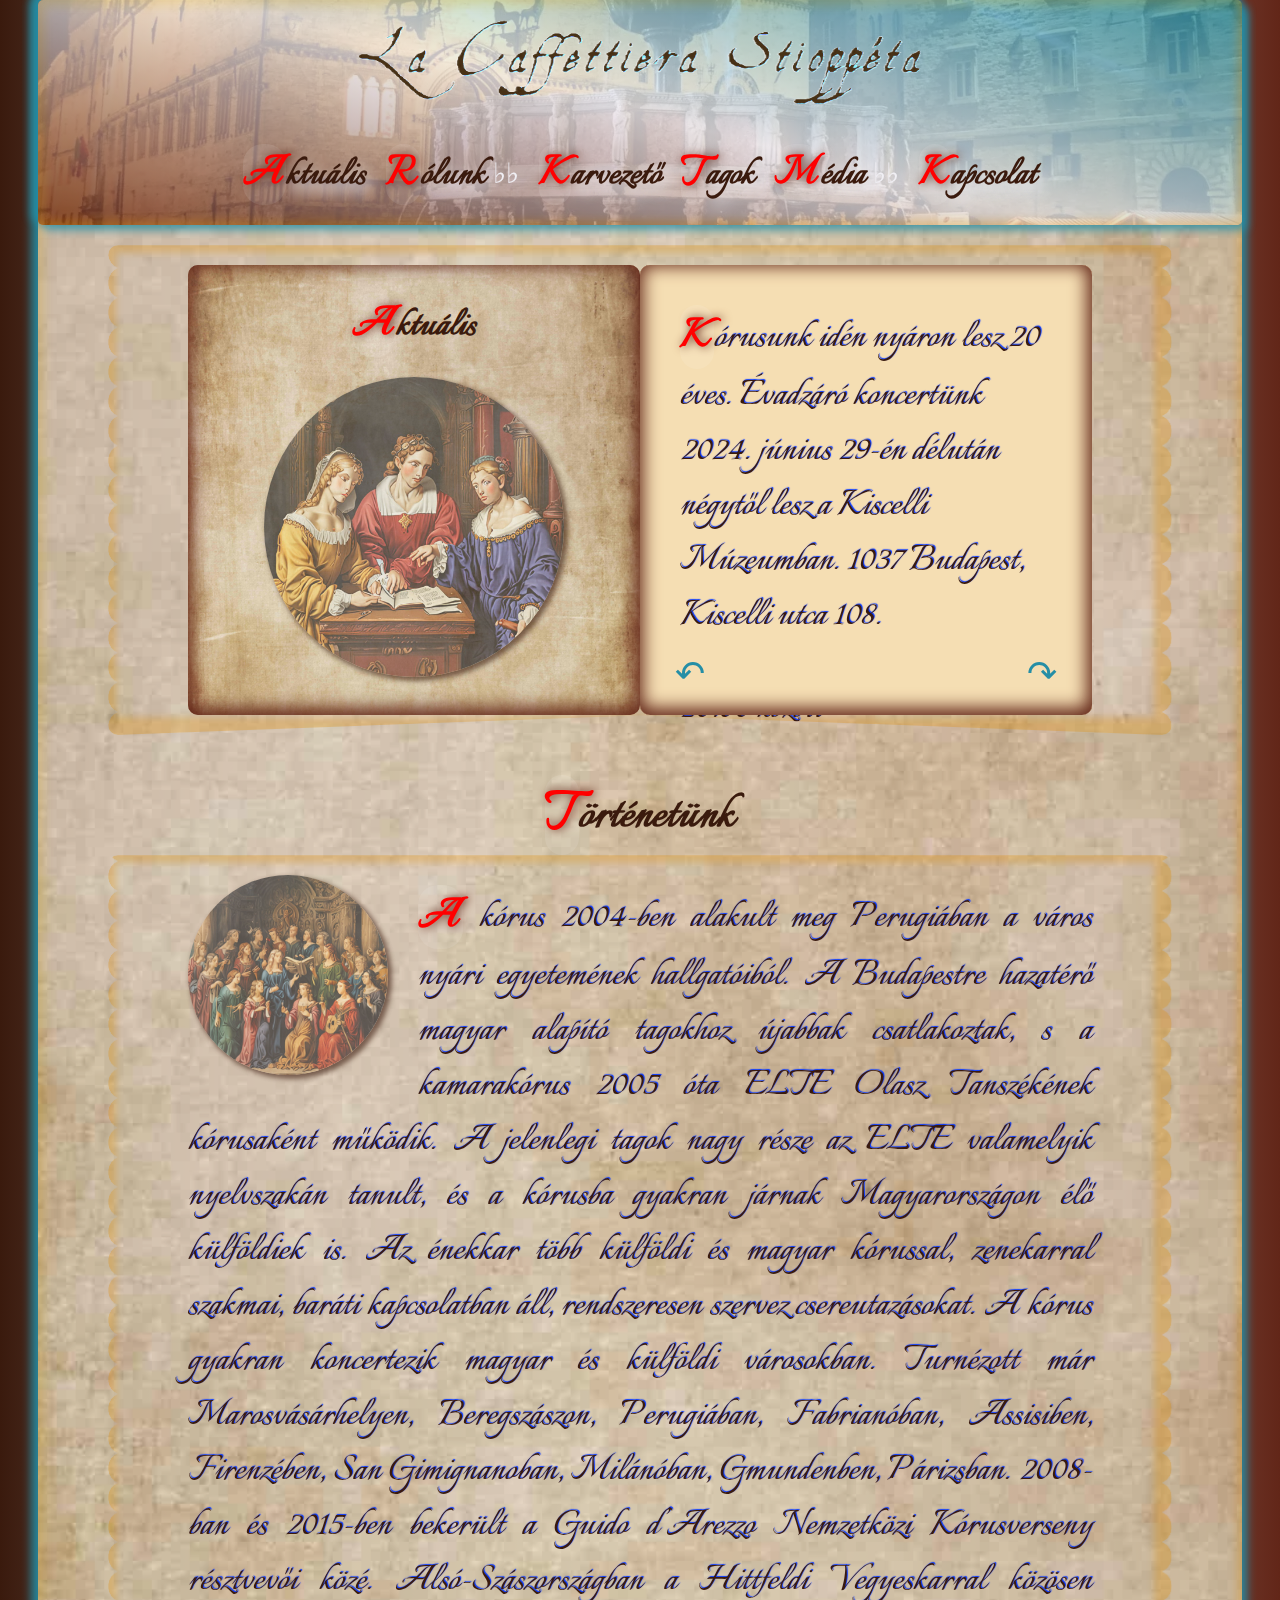
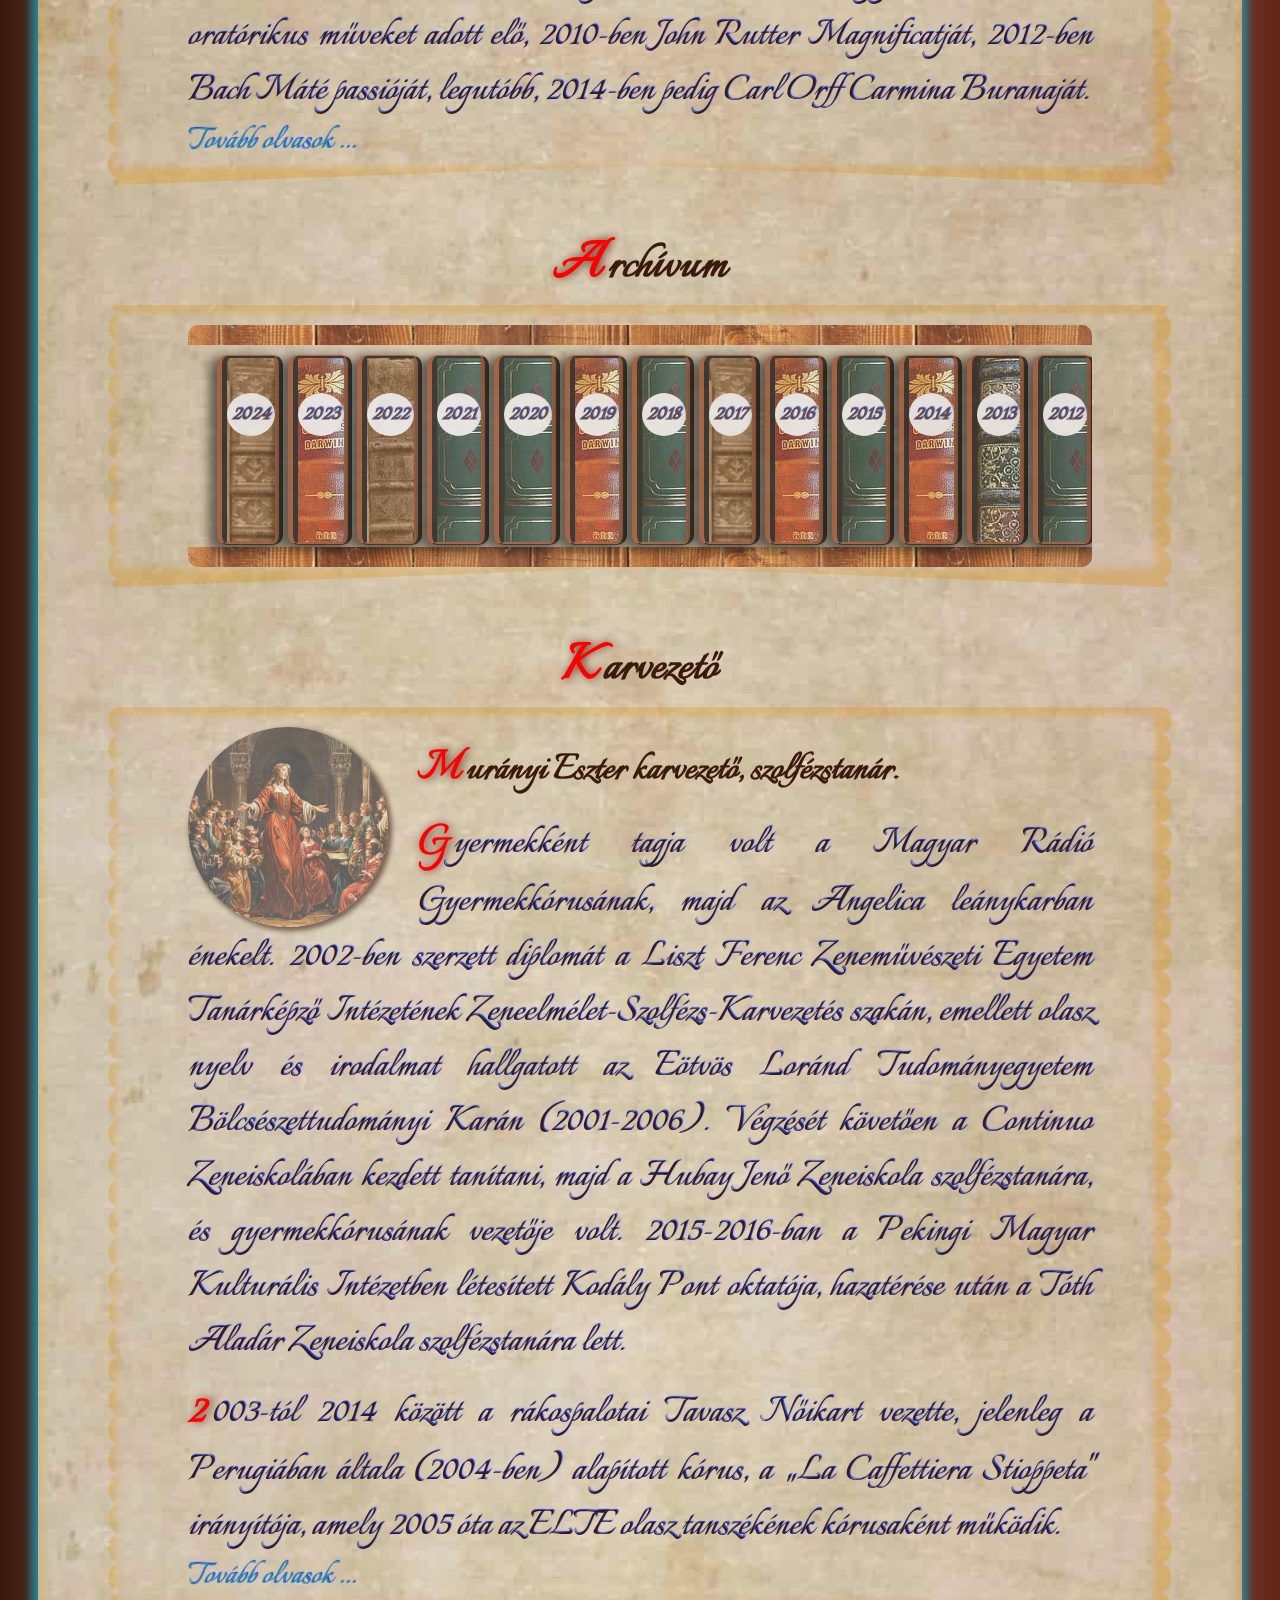
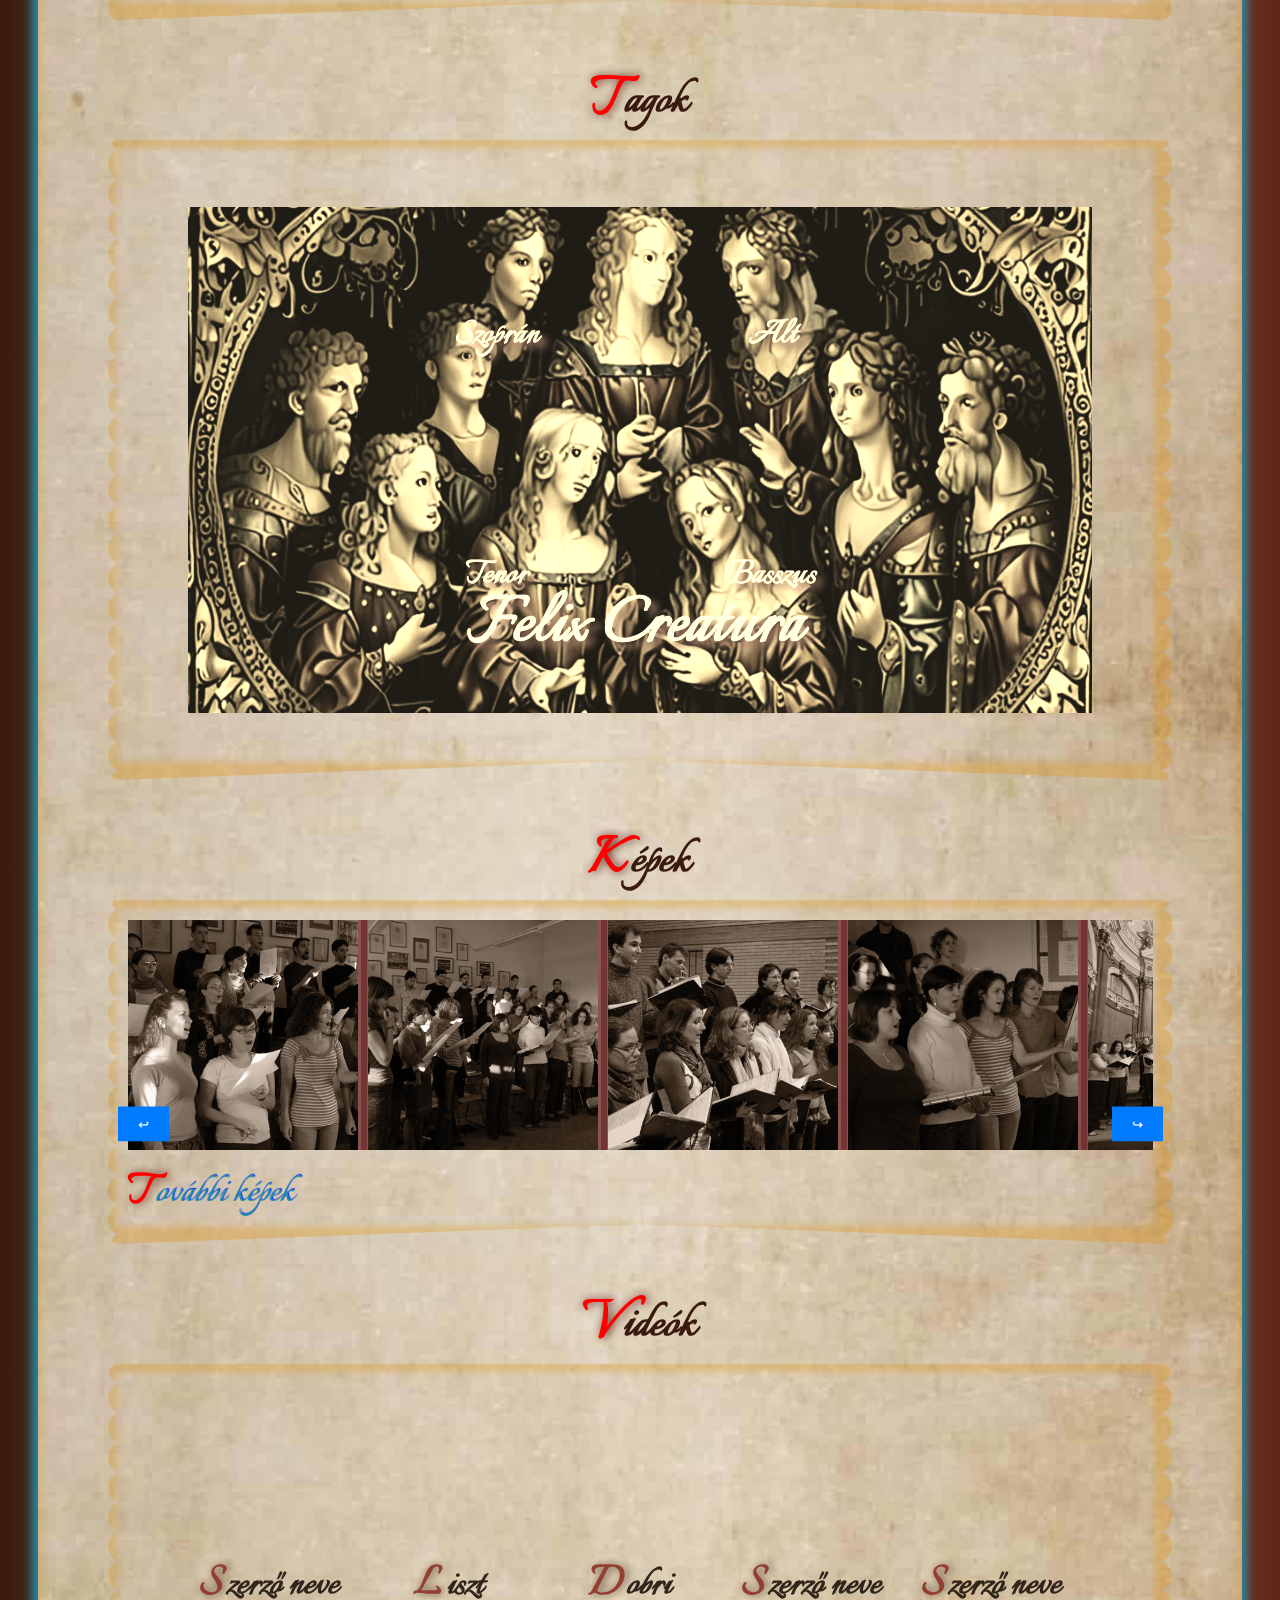
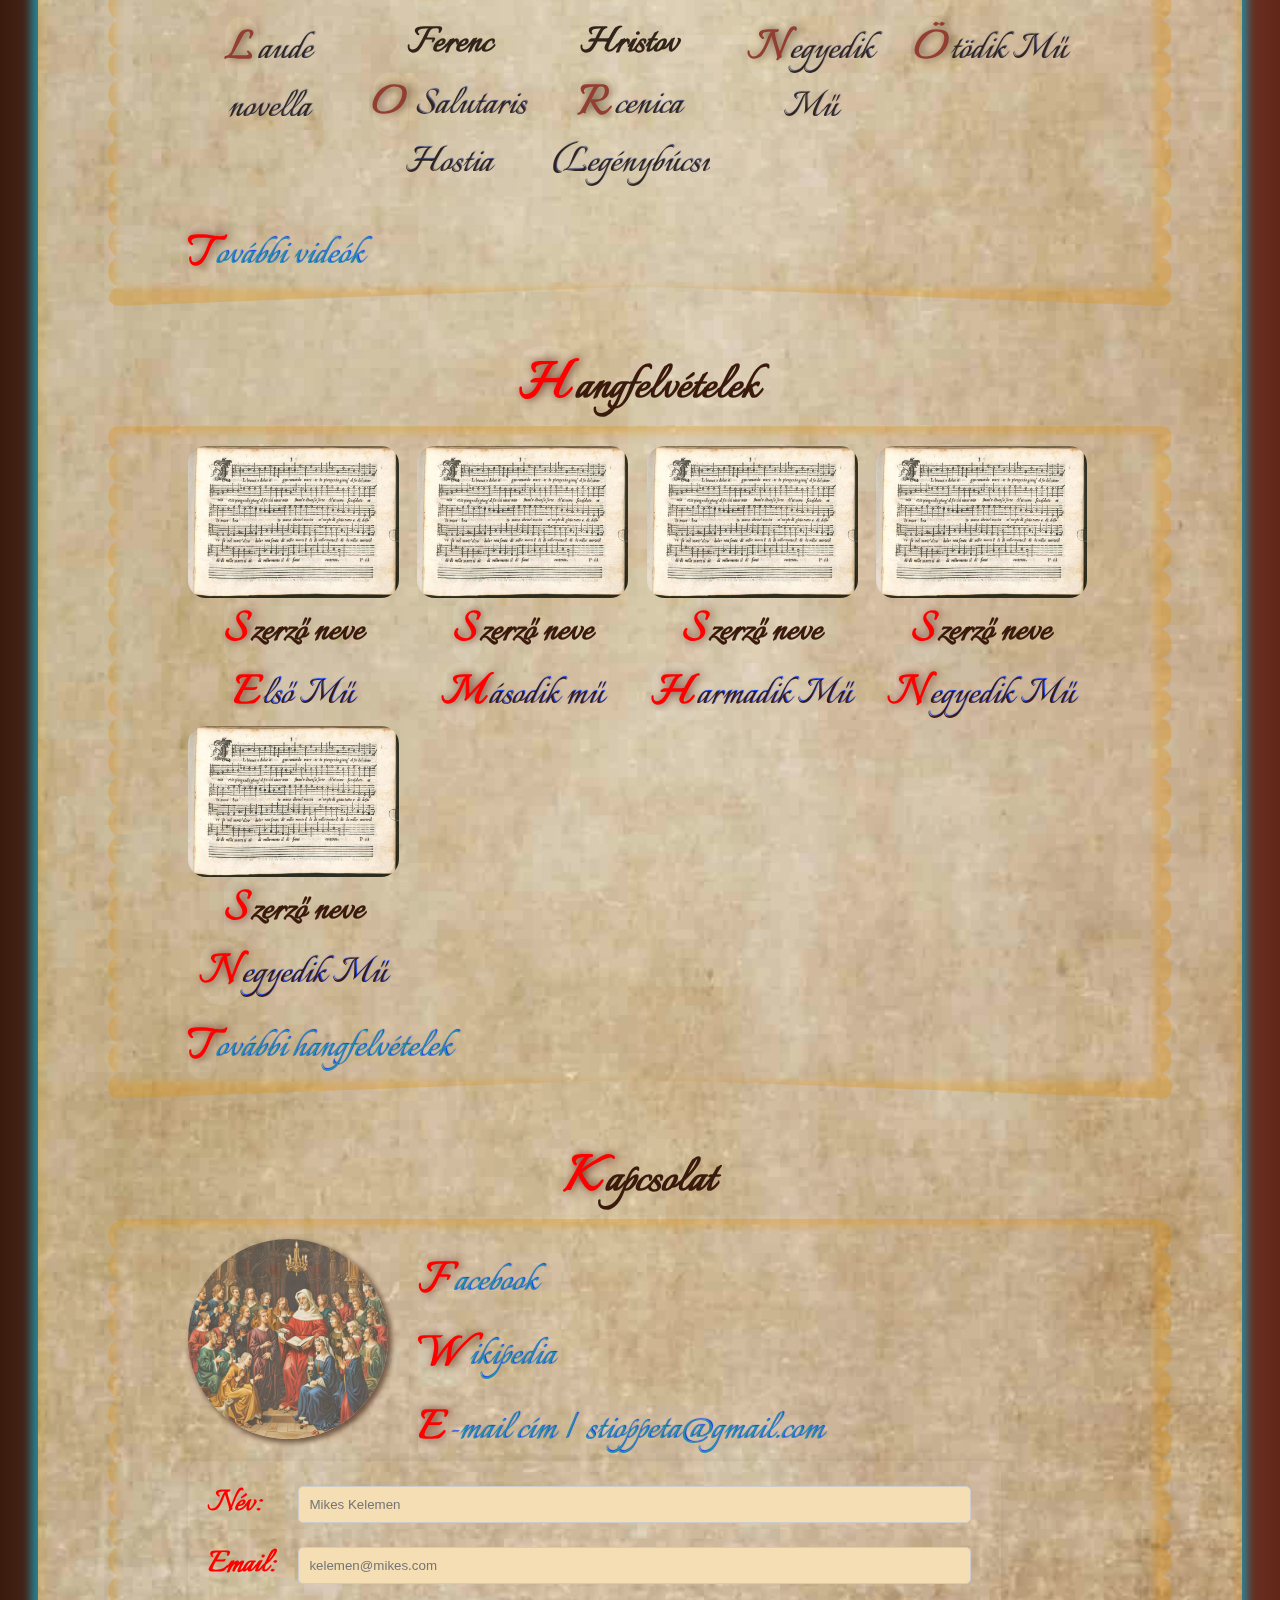
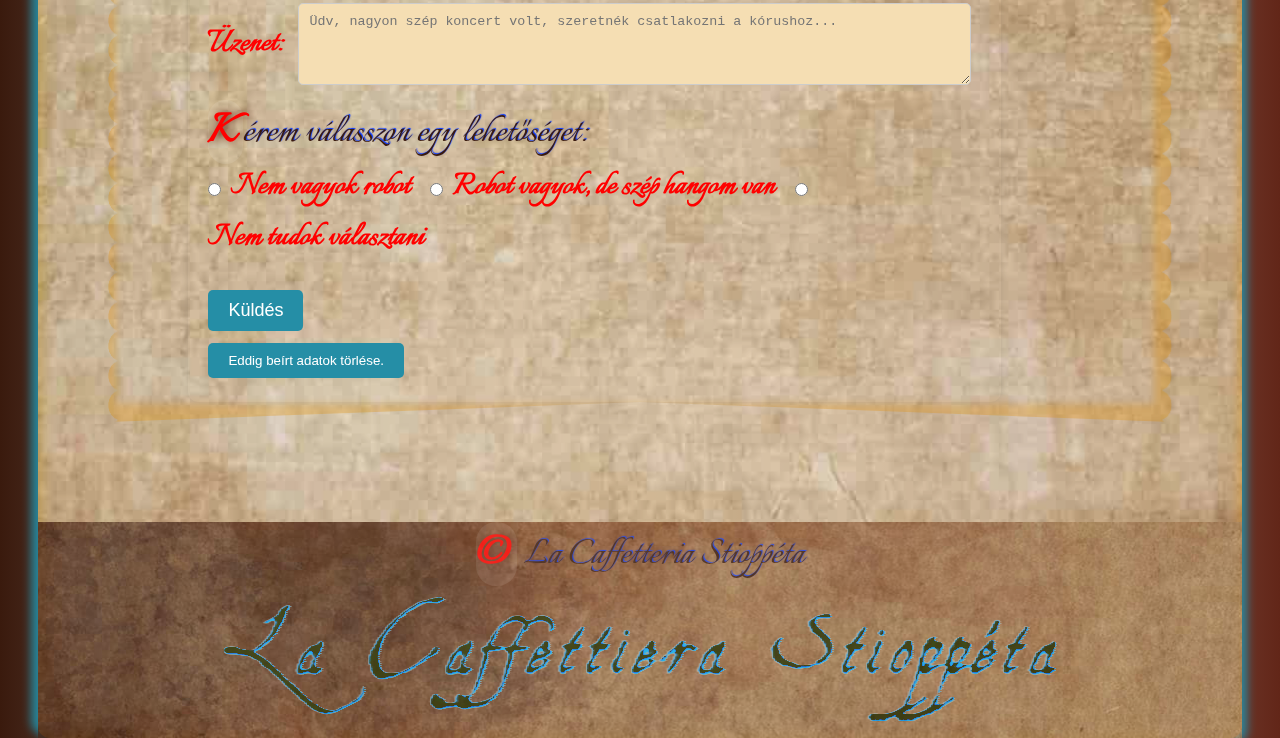
==== commit 48c98b58: "Added new feature" ====
--- a/index-min.html
+++ b/index-min.html
@@ -1 +1 @@
-<!DOCTYPE html><html lang="hu"><head><meta charset="UTF-8" /><meta name="viewport" content="width=device-width, initial-scale=1.0" /><title>La Caffettiera Stioppéta</title><link rel="stylesheet" href="./css/main-min.css" /><link rel="icon" href="./pictures/eszt.jpg" type="image/x-icon" /></head><body><header class="header"><img src="./pictures/stiopp_logo....png" alt="Header Image" id="header-image" class="header-img" /><nav><ul><li><a href="#section1">Aktuális</a></li><li class="gallery-menu"><a href="#">Rólunk <span>&#9837;&#9837;</span></a><ul class="submenu"><li><a href="#section2">Történetünk <span>&#9838;</span></a></li><li><a href="#section8">Archívum <span>&#9838;</span></a></li></ul></li><li><a href="#section3">Karvezető</a></li><li><a href="#section4">Tagok</a></li><li class="gallery-menu"><a href="#">Média <span>&#9837;&#9837;</span></a><ul class="submenu"><li><a href="#section5">Képek <span>&#9838;</span></a></li><li><a href="#section6">Videók <span>&#9838;</span></a></li><li><a href="#section7">Hangfelvételek <span>&#9838;</span></a></li></ul></li><li><a href="#section9">Kapcsolat</a></li></ul></nav></header><main><section id="section1"><div class="division"><div class="card-container"><div class="card aktual-main-container"><div class="aktual-main"><h3>Aktuális</h3><figure><img src="./pictures/aktuális.png" alt="Atuális szakasz fotója" /></figure></div></div><div class="card flipbook-container"><div class="newspaper"><div class="page" id="page1"><div class="content"><p>Kórusunk idén nyáron lesz 20 éves. Évadzáró koncertünk 2024. június 29-én délután négytől lesz a Kiscelli Múzeumban. 1037 Budapest, Kiscelli utca 108. </p></div></div><div class="page" id="page2"><div class="content"><h3>Következő fellépéseink:</h3><p>Karácsonyi koncert időpont: 2024. december ... (pontos időpont még egyeztetés alatt). </p><a id="mapLink" href="#" >Helyszín: Bécsikapu téri Evangélikus Templom.</a ></div></div><div class="page" id="page3"><div class="content"><h3>Próbák helyszíne és időpontja:</h3><p>Budapest VI. Kerületi<a href="https://derkovits.hu/" >Derkovits Gyula Általános Iskola</a ><span>1068 Budapest, Városligeti fasor 4.</span></p><p>Minden szerdán 18:00 és 20:00 között</p></div></div><div class="page" id="page4"><div class="content"><h3>Tagfelvétel</h3><p>Felvételt hirdetünk minden szólamba. A tagfelvétel nem vizsgával jár, hanem néhány hét próbára járás után a karvezetővel való megbeszéléssel. </p></div></div></div><button class="lapoz" id="prevPage">&#8630;</button><button class="lapoz" id="nextPage">&#8631;</button></div></div></div></section><section id="section2"><h2>Történetünk</h2><div class="division"><figure><img src="./pictures/generated_image(5).png" alt="Történet szakasz fotója" /></figure><p>A kórus 2004-ben alakult meg Perugiában a város nyári egyetemének hallgatóiból. A Budapestre hazatérő magyar alapító tagokhoz újabbak csatlakoztak, s a kamarakórus 2005 óta ELTE Olasz Tanszékének kórusaként működik. A jelenlegi tagok nagy része az ELTE valamelyik nyelvszakán tanult, és a kórusba gyakran járnak Magyarországon élő külföldiek is. Az énekkar több külföldi és magyar kórussal, zenekarral szakmai, baráti kapcsolatban áll, rendszeresen szervez csereutazásokat. A kórus gyakran koncertezik magyar és külföldi városokban. Turnézott már Marosvásárhelyen, Beregszászon, Perugiában, Fabrianóban, Assisiben, Firenzében, San Gimignanoban, Milánóban, Gmundenben, Párizsban. 2008-ban és 2015-ben bekerült a Guido d’Arezzo Nemzetközi Kórusverseny résztvevői közé. Alsó-Szászországban a Hittfeldi Vegyeskarral közösen oratórikus műveket adott elő, 2010-ben John Rutter Magnificatját, 2012-ben Bach Máté passióját, legutóbb, 2014-ben pedig Carl Orff Carmina Buranaját. </p><a href="http://127.0.0.1:5500/tortenet.html">Tovább olvasok ...</a></div></section><section id="section8"><h2>Archívum</h2><div class="division"><div class="bookshelf-container"><div class="shelf"></div><div class="bookshelf"><div class="book" id="bookContainer"></div></div><div class="shelf"></div></div></div></section><section id="section3"><h2>Karvezető</h2><div class="division"><figure><img src="./pictures/karvezető.png" alt="Karnagy fotója" /></figure><h3>Murányi Eszter karvezető, szolfézstanár.</h3><p>Gyermekként tagja volt a Magyar Rádió Gyermekkórusának, majd az Angelica leánykarban énekelt. 2002-ben szerzett diplomát a Liszt Ferenc Zeneművészeti Egyetem Tanárképző Intézetének Zeneelmélet-Szolfézs-Karvezetés szakán, emellett olasz nyelv és irodalmat hallgatott az Eötvös Loránd Tudományegyetem Bölcsészettudományi Karán (2001-2006). Végzését követően a Continuo Zeneiskolában kezdett tanítani, majd a Hubay Jenő Zeneiskola szolfézstanára, és gyermekkórusának vezetője volt. 2015-2016-ban a Pekingi Magyar Kulturális Intézetben létesített Kodály Pont oktatója, hazatérése után a Tóth Aladár Zeneiskola szolfézstanára lett. </p><p>2003-tól 2014 között a rákospalotai Tavasz Nőikart vezette, jelenleg a Perugiában általa (2004-ben) alapított kórus, a „La Caffettiera Stioppeta" irányítója, amely 2005 óta az ELTE olasz tanszékének kórusaként működik. </p><a href="http://127.0.0.1:5500/tortenet.html">Tovább olvasok ...</a></div></section><section id="section4"><h2>Tagok</h2><div class="division"><div class="member-group members"><div class="circle szoprán" data-name="Név 1, Név 2, Név 3, Név 4"><h4>Szoprán</h4></div><div class="circle alt" data-name="Név 5, Név 6, Név 7, Név 8"><h4>Alt</h4></div><div class="circle tenor" data-name="Név 9, Név 10, Név 11, Név 12"><h4>Tenor</h4></div><div class="circle basszus" data-name="Zenthe Ferenc, Alain Delon, Mikes Kelemen, Jónás Tibor," ><h4>Basszus</h4></div><div class="circle latin"><h4>Felix Creatura</h4></div></div></div></section><section id="section5"><h2>Képek</h2><div class="division"><div class="gallery"><div class="gallery-images"><img src="./pictures/main_01.jpg" onclick="fullView(images, this.src)" alt="Image 1" /><img src="./pictures/main_02.jpg" onclick="fullView(images, this.src)" alt="Image 2" /><img src="./pictures/main_03.jpg" onclick="fullView(images, this.src)" alt="Image 3" /><img src="./pictures/main_04.jpg" onclick="fullView(images, this.src)" alt="Image 4" /><img src="./pictures/main_05.jpg" onclick="fullView(images, this.src)" alt="Image 5" /><img src="./pictures/main_06.jpg" onclick="fullView(images, this.src)" alt="Image 6" /><img src="./pictures/main_07.jpg" onclick="fullView(images, this.src)" alt="Image 7" /><img src="./pictures/main_08.jpg" onclick="fullView(images, this.src)" alt="Image 8" /><img src="./pictures/main_09.jpg" onclick="fullView(images, this.src)" alt="Image 9" /><img src="./pictures/main_10.jpg" onclick="fullView(images, this.src)" alt="Image 10" /></div><button id="prevButton">↩</button><button id="nextButton">↪</button></div><div id="fullImageView"><button id="prevButtonFullScreen" onclick="prevImageFullScreen()">↩ </button><img id="fullImage" src="#" alt="fullImage" /><button id="nextButtonFullScreen" onclick="nextImageFullScreen()">↪ </button><span id="closeButton" onclick="closeFullView()">x</span></div><a href="#"><p>További képek</p></a></div></section><section id="section6"><h2>Videók</h2><div class="division"><div class="video-container" id="videoContainer"></div><a href="#"><p>További videók</p></a></div></section><section id="section7"><h2>Hangfelvételek</h2><div class="division"><div class="audio"><div class="audio-images" id="audioContainer"></div></div><a href="#"><p>További hangfelvételek</p></a></div></section><section id="section9"><h2>Kapcsolat</h2><div class="division"><figure><img src="./pictures/generated_image(14).png" alt="Kapcsolat szekció fotója" /></figure><p><a href="https://www.facebook.com/people/La-Caffettiera-Stiopp%C3%A9ta/100038111034779/" target="_blank" >Facebook</a ></p><p><a href="https://hu.wikipedia.org/wiki/La_Caffettiera_Stioppeta" target="_blank" >Wikipedia</a ></p><p><a href="mailto:stioppeta@gmail.com" >E-mail cím | stioppeta@gmail.com</a ></p><div class="form"><form id="myForm" action="https://formspree.io/f/xayrrbww" method="post" ><div class="form-group"><label for="name">Név:</label><input type="text" id="name" name="name" required placeholder="Mikes Kelemen" /></div><div class="form-group"><label for="email">Email:</label><input type="email" id="email" name="email" required placeholder="kelemen@mikes.com" /></div><div class="form-group"><label for="message">Üzenet:</label><textarea id="message" name="message" rows="4" cols="50" required placeholder="Üdv, nagyon szép koncert volt, szeretnék csatlakozni a kórushoz..." ></textarea></div><p>Kérem válasszon egy lehetőséget:</p><div class="radio-group"><input type="radio" id="option1" name="options" value="1" required /><label for="option1">Nem vagyok robot</label><input type="radio" id="option2" name="options" value="2" /><label for="option2">Robot vagyok, de szép hangom van</label><input type="radio" id="option3" name="options" value="3" /><label for="option3">Nem tudok választani</label></div><p><button type="submit">Küldés</button></p><input type="reset" value="Eddig beírt adatok törlése." /></form></div></div></section><div class="upButton"><button id="scrollToTopBtn">Vissza a lap tetejére</button></div></main><footer><p>&copy; La Caffetteria Stioppéta</p><img src="./pictures/header_logo2.png" alt="" /></footer><script src="./js/script-min.js" defer></script></body></html>+<!DOCTYPE html><html lang="hu"><head><meta charset="UTF-8" /><meta name="viewport" content="width=device-width, initial-scale=1.0" /><title>La Caffettiera Stioppéta</title><link rel="stylesheet" href="./css/main-min.css" /><link rel="icon" href="./pictures/eszt.jpg" type="image/x-icon" /></head><body><header class="header"><img src="./pictures/stiopp_logo....png" alt="Header Image" id="header-image" class="header-img" /><nav><ul><li><a href="#section1">Aktuális</a></li><li class="gallery-menu"><a href="#">Rólunk <span>&#9837;&#9837;</span></a><ul class="submenu"><li><a href="#section2">Történetünk <span>&#9838;</span></a></li><li><a href="#section8">Archívum <span>&#9838;</span></a></li></ul></li><li><a href="#section3">Karvezető</a></li><li><a href="#section4">Tagok</a></li><li class="gallery-menu"><a href="#">Média <span>&#9837;&#9837;</span></a><ul class="submenu"><li><a href="#section5">Képek <span>&#9838;</span></a></li><li><a href="#section6">Videók <span>&#9838;</span></a></li><li><a href="#section7">Hangfelvételek <span>&#9838;</span></a></li></ul></li><li><a href="#section9">Kapcsolat</a></li></ul></nav></header><main><section id="section1"><div class="division"><div class="card-container"><div class="card aktual-main-container"><div class="aktual-main"><h3>Aktuális</h3><figure><img src="./pictures/aktuális.png" alt="Atuális szakasz fotója" /></figure></div></div><div class="card flipbook-container"><div class="newspaper"><div class="page" id="page1"><div class="content"><p>Kórusunk idén nyáron lesz 20 éves. Évadzáró koncertünk 2024. június 29-én délután négytől lesz a Kiscelli Múzeumban. 1037 Budapest, Kiscelli utca 108. </p></div></div><div class="page" id="page2"><div class="content"><h3>Következő fellépéseink:</h3><p>Karácsonyi koncert időpont: 2024. december ... (pontos időpont még egyeztetés alatt). </p><a id="mapLink" href="#" >Helyszín: Bécsikapu téri Evangélikus Templom.</a ></div></div><div class="page" id="page3"><div class="content"><h3>Próbák helyszíne és időpontja:</h3><p>Budapest VI. Kerületi<a href="https://derkovits.hu/" >Derkovits Gyula Általános Iskola</a ><span>1068 Budapest, Városligeti fasor 4.</span></p><p>Minden szerdán 18:00 és 20:00 között</p></div></div><div class="page" id="page4"><div class="content"><h3>Tagfelvétel</h3><p>Felvételt hirdetünk minden szólamba. A tagfelvétel nem vizsgával jár, hanem néhány hét próbára járás után a karvezetővel való megbeszéléssel. </p></div></div></div><button class="lapoz" id="prevPage">&#8630;</button><button class="lapoz" id="nextPage">&#8631;</button></div></div></div></section><section id="section2"><h2>Történetünk</h2><div class="division"><figure><img src="./pictures/generated_image(5).png" alt="Történet szakasz fotója" /></figure><p>A kórus 2004-ben alakult meg Perugiában a város nyári egyetemének hallgatóiból. A Budapestre hazatérő magyar alapító tagokhoz újabbak csatlakoztak, s a kamarakórus 2005 óta ELTE Olasz Tanszékének kórusaként működik. A jelenlegi tagok nagy része az ELTE valamelyik nyelvszakán tanult, és a kórusba gyakran járnak Magyarországon élő külföldiek is. Az énekkar több külföldi és magyar kórussal, zenekarral szakmai, baráti kapcsolatban áll, rendszeresen szervez csereutazásokat. A kórus gyakran koncertezik magyar és külföldi városokban. Turnézott már Marosvásárhelyen, Beregszászon, Perugiában, Fabrianóban, Assisiben, Firenzében, San Gimignanoban, Milánóban, Gmundenben, Párizsban. 2008-ban és 2015-ben bekerült a Guido d’Arezzo Nemzetközi Kórusverseny résztvevői közé. Alsó-Szászországban a Hittfeldi Vegyeskarral közösen oratórikus műveket adott elő, 2010-ben John Rutter Magnificatját, 2012-ben Bach Máté passióját, legutóbb, 2014-ben pedig Carl Orff Carmina Buranaját. </p><a href="http://127.0.0.1:5500/tortenet.html">Tovább olvasok ...</a></div></section><section id="section8"><h2>Archívum</h2><div class="division"><div class="bookshelf-container"><div class="shelf"></div><div class="bookshelf"><div class="book" id="bookContainer"></div></div><div class="shelf"></div></div></div></section><section id="section3"><h2>Karvezető</h2><div class="division"><figure><img src="./pictures/karvezető.png" alt="Karnagy fotója" /></figure><h3>Murányi Eszter karvezető, szolfézstanár.</h3><p>Gyermekként tagja volt a Magyar Rádió Gyermekkórusának, majd az Angelica leánykarban énekelt. 2002-ben szerzett diplomát a Liszt Ferenc Zeneművészeti Egyetem Tanárképző Intézetének Zeneelmélet-Szolfézs-Karvezetés szakán, emellett olasz nyelv és irodalmat hallgatott az Eötvös Loránd Tudományegyetem Bölcsészettudományi Karán (2001-2006). Végzését követően a Continuo Zeneiskolában kezdett tanítani, majd a Hubay Jenő Zeneiskola szolfézstanára, és gyermekkórusának vezetője volt. 2015-2016-ban a Pekingi Magyar Kulturális Intézetben létesített Kodály Pont oktatója, hazatérése után a Tóth Aladár Zeneiskola szolfézstanára lett. </p><p>2003-tól 2014 között a rákospalotai Tavasz Nőikart vezette, jelenleg a Perugiában általa (2004-ben) alapított kórus, a „La Caffettiera Stioppeta" irányítója, amely 2005 óta az ELTE olasz tanszékének kórusaként működik. </p><a href="http://127.0.0.1:5500/tortenet.html">Tovább olvasok ...</a></div></section><section id="section4"><h2>Tagok</h2><div class="division"><div class="member-group members"><div class="circle szoprán" data-name="Név 1, Név 2, Név 3, Név 4"><h4>Szoprán</h4></div><div class="circle alt" data-name="Név 5, Név 6, Név 7, Név 8"><h4>Alt</h4></div><div class="circle tenor" data-name="Név 9, Név 10, Név 11, Név 12"><h4>Tenor</h4></div><div class="circle basszus" data-name="Zenthe Ferenc, Alain Delon, Mikes Kelemen, Jónás Tibor," ><h4>Basszus</h4></div><div class="circle latin"><h4>Felix Creatura</h4></div></div></div></section><section id="section5"><h2>Képek</h2><div class="gallery"><div class="gallery-images"><img src="./pictures/main_01.jpg" alt="Image 1" onclick="fullView(this)" /><img src="./pictures/main_02.jpg" alt="Image 2" onclick="fullView(this)" /><img src="./pictures/main_03.jpg" alt="Image 3" onclick="fullView(this)" /><img src="./pictures/main_04.jpg" alt="Image 4" onclick="fullView(this)" /><img src="./pictures/main_05.jpg" alt="Image 5" onclick="fullView(this)" /><img src="./pictures/main_06.jpg" alt="Image 6" onclick="fullView(this)" /><img src="./pictures/main_07.jpg" alt="Image 7" onclick="fullView(this)" /><img src="./pictures/main_08.jpg" alt="Image 8" onclick="fullView(this)" /><img src="./pictures/main_09.jpg" alt="Image 9" onclick="fullView(this)" /><img src="./pictures/main_10.jpg" alt="Image 10" onclick="fullView(this)" /></div><button id="prevButton">↩</button><button id="nextButton">↪</button><a href="#"><p>További képek</p></a></div><div id="fullImageView"><button id="prevButtonFullScreen" onclick="prevImageFullScreen()">&#8630; </button><img id="fullImage" src="#" alt="fullImage" /><button id="nextButtonFullScreen" onclick="nextImageFullScreen()">&#8631; </button><span id="closeButton" onclick="closeFullView()">x</span></div></section><section id="section6"><h2>Videók</h2><div class="division"><div class="video-container" id="videoContainer"></div><a href="#"><p>További videók</p></a></div></section><section id="section7"><h2>Hangfelvételek</h2><div class="division"><div class="audio"><div class="audio-images" id="audioContainer"></div></div><a href="#"><p>További hangfelvételek</p></a></div></section><section id="section9"><h2>Kapcsolat</h2><div class="division"><figure><img src="./pictures/generated_image(14).png" alt="Kapcsolat szekció fotója" /></figure><p><a href="https://www.facebook.com/people/La-Caffettiera-Stiopp%C3%A9ta/100038111034779/" target="_blank" >Facebook</a ></p><p><a href="https://hu.wikipedia.org/wiki/La_Caffettiera_Stioppeta" target="_blank" >Wikipedia</a ></p><p><a href="mailto:stioppeta@gmail.com" >E-mail cím | stioppeta@gmail.com</a ></p><div class="form"><form id="myForm" action="https://formspree.io/f/xayrrbww" method="post" ><div class="form-group"><label for="name">Név:</label><input type="text" id="name" name="name" required placeholder="Mikes Kelemen" /></div><div class="form-group"><label for="email">Email:</label><input type="email" id="email" name="email" required placeholder="kelemen@mikes.com" /></div><div class="form-group"><label for="message">Üzenet:</label><textarea id="message" name="message" rows="4" cols="50" required placeholder="Üdv, nagyon szép koncert volt, szeretnék csatlakozni a kórushoz..." ></textarea></div><p>Kérem válasszon egy lehetőséget:</p><div class="radio-group"><input type="radio" id="option1" name="options" value="1" required /><label for="option1">Nem vagyok robot</label><input type="radio" id="option2" name="options" value="2" /><label for="option2">Robot vagyok, de szép hangom van</label><input type="radio" id="option3" name="options" value="3" /><label for="option3">Nem tudok választani</label></div><p><button type="submit">Küldés</button></p><input type="reset" value="Eddig beírt adatok törlése." /></form></div></div></section><div class="upButton"><button id="scrollToTopBtn">Vissza az elejére</button></div></main><footer><p>&copy; La Caffetteria Stioppéta</p><img src="./pictures/header_logo2.png" alt="" /></footer><script src="./js/script-min.js" defer></script></body></html>--- a/css/main-min.css
+++ b/css/main-min.css
@@ -1 +1 @@
-@import url('https://fonts.googleapis.com/css2?family=Italianno&family=Whisper&display=swap');:root{--primary-color:#622618ff;--secondary-color:#3a1a0dff;--accent-color:#258ea6ff;--light-color:#f0eff4ff;--dark-color:rgb(0,0,0);--font-size-default:2.3em;--font-size-large:3.3em;--font-size-small:1.5em;--transition-duration:1.2s;--background-opacity:.9;--primary-box-shadow:inset -5px -5px 10px 0 rgba(226,141,3,.3),5px 5px 10px 0 var(--accent-color),inset 5px 5px 10px 2px rgba(221,175,9,.2),-5px -5px 10px 2px var(--accent-color)}*{box-sizing:border-box;margin:0;padding:0}body{margin:0 auto;padding:0;width:94%;background:linear-gradient(90deg,var(--secondary-color),var(--light-color),var(--primary-color));color:var(--secondary-color);font-family:italianno,Verdana,Geneva,Tahoma,sans-serif;font-size:var(--font-size-default);position:relative}body::after{content:'';position:absolute;top:0;left:0;width:100%;height:100%;background-image:url('../pictures/pergamen2jpg-min.jpg');background-size:cover;background-repeat:no-repeat;background-position:center;z-index:-1;opacity:var(--background-opacity);border-radius:12px;box-shadow:var(--primary-box-shadow)}main{text-align:justify;margin:0 10px}header{background-image:url(../pictures/Fontana-Maggiore-e-Palazzo-Dei-Priori-.webp);background-repeat:no-repeat;background-size:cover;background-position:center;position:sticky;top:0;width:100%;z-index:1000;font-size:.35em;border-radius:5px}header::after{content:'';position:absolute;top:0;left:0;width:100%;height:100%;background:linear-gradient(15deg,var(--primary-color),var(--light-color),var(--accent-color));opacity:.8;z-index:1;border-radius:5px;box-shadow:var(--primary-box-shadow)}header>*{position:relative;z-index:2}#header-image{padding:20px;margin:0 auto;display:block}.header-img{transition:opacity 2s ease}nav ul{list-style-type:none;padding:20px;display:flex;flex-flow:row wrap;justify-content:center;align-items:center}nav a{display:inline-block;font-size:var(--font-size-large);text-decoration:none;background-color:transparent;text-align:center;padding:0 10px;text-shadow:4px 8px 15px var(--light-color);color:var(--secondary-color);font-weight:700;transition:transform var(--transition-duration)}nav a:hover{color:var(--accent-color);background-color:var(--light-color);opacity:.7;transform:scale(1.1,1.35);border-radius:8px}.gallery-menu .submenu{display:none;position:absolute;background:transparent;padding-bottom:10px;border-radius:5px;transform:scale(.9);transition:transform var(--transition-duration)}.gallery-menu .submenu li{margin-left:15px;margin-top:10px}.gallery-menu:hover .submenu{display:block;background-color:rgba(208,201,201,.7);border-radius:10px}.gallery-menu:hover{background-color:rgba(36,70,223,.7)}section{margin-bottom:40px;margin-top:20px;position:relative}h2{margin-top:0;text-align:center}h3{font-size:larger;margin-top:10px}p{text-shadow:1px -1px 1px rgb(0,51,255);font-size:larger;margin-top:10px}a{text-decoration:none;color:var(--accent-color);text-shadow:1px -1px 1px rgb(0,51,255)}span{font-size:28px;color:var(--light-color);font-weight:lighter}p::first-letter,a::first-letter,h2::first-letter,h3::first-letter{font-size:115%;font-weight:bold;letter-spacing:.1em;word-spacing:.1em;text-shadow:var(--primary-color) 2px 0 10px;text-transform:uppercase;color:red;background-color:rgba(255,255,255,.1);border-radius:20px}figure img{max-width:200px;box-shadow:3px 3px 5px 1px #3a1a0dff;align-self:flex-start;border-radius:50%;text-align:center;float:left;margin-right:30px;opacity:.6;transition:opacity 1s ease-in-out,transform 1s ease-in-out}figure img:hover{opacity:1;transform:scale(1.1)}.division{margin-right:60px;margin-left:60px;padding:20px 80px;box-shadow:inset -5px -5px 7px 13px rgba(226,141,3,.3),5px 5px 10px 3px rgba(221,175,9,.2);border-radius:10px;--mask:linear-gradient(-90deg,#0000 32px,#000 0) 16px,radial-gradient(16px,#000 98%,#0000) 50%/32px 29.6px space repeat;-webkit-mask:var(--mask);mask:var(--mask);clip-path:polygon(0 0,100% 0,100% 100%,50% calc(100% - 20px),0 100%)}a{text-decoration:none;color:var(--accent-color);cursor:pointer}@media only screen and (max-width:1200px){body{font-size:2em}nav a{font-size:2.8em}figure img{max-width:180px}}@media only screen and (max-width:992px){body{font-size:1.8em}nav a{font-size:2.5em}figure img{max-width:150px}}@media only screen and (max-width:768px){body{font-size:1.5em}header{font-size:.5em}nav ul{flex-flow:column;height:auto;text-align:center;padding:0;margin:0;list-style:none}nav li{width:100%}nav a{font-size:3em;width:100%;box-sizing:border-box;display:block;text-align:justify;padding:15px 0;background-color:var(--accent-color);color:var(--secondary-color);text-decoration:none}nav a:hover{background-color:#ddd}figure img{max-width:120px}}#header-image{max-width:50%}@media only screen and (max-width:576px){body{font-size:1.2em}nav a{font-size:1.8em}#header-image{display:none}figure img{max-width:100px}.division{margin-right:40px;margin-left:40px}}@media only screen and (max-width:400px){body{font-size:1em}nav a{font-size:1.5em}figure img{max-width:80px}.division{margin-right:20px;margin-left:20px}}footer{text-align:center;margin-top:20px;background-image:url(../pictures/book2.jpg);margin-top:100px;opacity:.8}footer img{margin-top:10px}footer img:hover{transform:scaleX(-1);transition:transform 1.5s ease-in-out}footer ul{padding:0;display:flex;gap:10px;justify-content:center;flex-wrap:wrap;font-size:small}.bookshelf-container{overflow-x:auto;overflow-y:hidden;white-space:nowrap;position:relative;background-image:url(../pictures/pergamen2jpg.jpg);background-position:center;background-repeat:no-repeat;background-size:cover;padding-left:1px;padding-right:1px;border-radius:10px}.bookshelf{display:flex;flex-wrap:nowrap;padding-bottom:2px;margin-left:5px}.book{border-radius:10px;margin:10px 5px 0 0;font-family:'Italianno',cursive;font-weight:400;font-size:.7em;background-color:var(--primary-color);border-top:3px ridge var(--secondary-color);border-right:8px ridge var(--secondary-color);border-bottom:3px ridge var(--secondary-color);border-left:10px ridge var(--secondary-color);box-shadow:-5px 4px 11px 3px var(--dark-color);box-shadow:-5px 4px 11px 3px rgba(0,0,0,.75);transition:transform 1.2s;opacity:.7;align-self:flex-end;height:190px}.book-link{text-decoration:none;color:var(--secondary-color);font-weight:bold;background:var(--light-color);padding:5px;position:relative;top:40px;transform:translate(-50%,-50%);border-radius:50%}.book:hover{transform:translate(8px,10%);transition:transform 1.2s}.book-link:hover{color:var(--light-color);background:var(--dark-color);color:var(--accent-color);transition:transform 1.2s}.shelf{width:calc(100% + 300px);height:20px;background-color:transparent;background-image:url('../pictures/polc.jpg');background-repeat:repeat-x;background-position:center;margin:0 -10px}.bookshelf>.book:first-child{opacity:0}::-webkit-scrollbar{width:15px;max-height:12px}::-webkit-scrollbar-track{background-color:var(--primary-color);border-radius:12px}::-webkit-scrollbar-thumb{background-color:var(--accent-color);border-radius:50%}::-webkit-scrollbar-thumb:hover{background-color:var(--light-color)}#scrollToTopBtn{display:none;position:fixed;bottom:20px;right:20px;padding:15px 25px 15px 5px;background-image:url(../pictures/ismétlőjel2.png);background-repeat:no-repeat;background-position:right;background-color:var(--light-color);color:var(--accent-color);border:none;border-radius:9px;cursor:pointer;z-index:1000;opacity:.7;font-size:large}#scrollToTopBtn:hover{opacity:1;background-color:antiquewhite;color:red;transition:all 500ms ease-in}.gallery{width:100%;overflow:hidden;position:relative}.gallery-images{display:flex}.gallery-images img{max-width:230px;padding:5px;margin-right:5px;height:auto;filter:grayscale(60%);transition:1s}.gallery img:hover{filter:grayscale(0);transform:scale(1.1)}.gallery button{position:absolute;top:50%;transform:translateY(-50%);padding:10px 20px;background-color:#007bff;color:#fff;border:none;cursor:pointer}#prevButton{left:10px}#nextButton{right:18px}#fullImageView{display:none;position:absolute;top:0;left:0;width:100%;height:100%;background-color:rgba(0,0,0,.9);text-align:center}#fullImage{padding:5px;max-width:98%;max-height:98%}#closeButton{position:absolute;top:12px;right:12px;font-size:2em;color:azure;cursor:pointer}#prevButtonFullScreen,#nextButtonFullScreen{position:absolute;top:50%;transform:translateY(-50%);padding:10px 20px;background-color:#007bff;color:#fff;border:none;cursor:pointer;z-index:2}#prevButtonFullScreen{left:10px}#nextButtonFullScreen{right:10px}@media only screen and (max-width:1200px){body{font-size:2em}nav a{font-size:3em}footer{margin-top:80px;background-size:contain}.book{height:170px}}@media only screen and (max-width:992px){body{font-size:1.7em}nav a{font-size:2.5em}.division{margin-right:60px;margin-left:60px}footer{margin-top:60px;background-size:cover}.book{height:150px}}@media only screen and (max-width:768px){body{font-size:1.5em}nav ul{flex-flow:column nowrap}nav a{font-size:2.2em}header{font-size:.5em}section:first-of-type{margin-top:100px;padding-top:30px}.division{margin-right:40px;margin-left:40px}footer{margin-top:40px;background-size:contain}.book{height:130px}}@media only screen and (max-width:576px){body{font-size:1.2em}nav a{font-size:2em}section:first-of-type{margin-top:70px;padding-top:20px}.division{margin-right:20px;margin-left:20px}footer{margin-top:20px;background-size:cover}.book{height:110px}}.audio-item{position:relative;display:inline-block;margin-right:5px}.audio-item img{max-width:211px;height:auto;display:block;border-radius:18px}.audio-item:hover{transition:1s;transform:scale(1.1);filter:sepia(100%) drop-shadow(3px 3px 5px gray)}.audio-description{text-align:center;margin-bottom:0}.audio-description h3,.audio-description p{margin:0;padding:0}.audio-controls{position:absolute;top:70%;left:50%;transform:translate(-50%,-50%);opacity:0;z-index:1001}.audio-item:hover .audio-controls{opacity:1;transition:1s}audio{width:220px;background-color:transparent}@media only screen and (max-width:768px){.audio-item{display:block;margin-bottom:20px;margin-right:0;text-align:center}audio{width:100%}}.video-container{display:flex;flex-wrap:wrap}.video{position:relative;width:calc(20% - 20px);margin-right:20px;margin-bottom:20px;overflow:hidden;box-sizing:border-box;filter:sepia(70%);transition:1s}.video:hover{filter:sepia(0);transform:scale(1.1)}.video iframe{width:100%;height:auto;position:relative;z-index:1}.video-description{text-align:center;margin-bottom:0}.video-description h3,.video-description p{margin:1px}@media only screen and (max-width:1200px){.video{width:calc(25% - 20px)}}@media only screen and (max-width:992px){.video{width:calc(33.33% - 20px)}}@media only screen and (max-width:768px){.video{width:calc(50% - 20px)}}@media only screen and (max-width:576px){.video{width:calc(100% - 20px);margin-right:0}}.members{background-image:url(../pictures/tagokbgr.png);background-repeat:no-repeat;background-size:contain;background-position:center;padding:300px;filter:sepia(90%);border-radius:20px}.members:hover{filter:sepia(0);transition:all 2s}.member-group{display:flex;flex-direction:column;align-items:center}.circle{width:408px;height:250px;color:var(--light-color);text-shadow:6px 6px 7px #ff284f;font-weight:700;font-size:var(--font-size-large);border-radius:50%;display:flex;justify-content:center;align-items:center;font-size:40px;position:relative}h4{margin-top:0;margin-right:10px}.circle::after{content:attr(data-name);position:absolute;top:40%;left:40%;transform:translateX(-50%);background-color:rgba(0,0,0,.2);color:white;padding:5px;border-radius:5px;opacity:0;transition:opacity .9s ease}.members>*{opacity:1}.circle:hover::after{opacity:1;position:absolute;top:0;left:0;transition:all 2s}.basszus{position:absolute;bottom:60px;right:110px}.tenor{position:absolute;bottom:60px;left:110px}.szoprán{position:absolute;top:50px;left:110px}.alt{position:absolute;top:50px;right:110px}.latin{position:absolute;bottom:10px;font-stretch:extra-expanded;font-size:80px}@media only screen and (max-width:768px){.members{padding:150px}.basszus,.tenor,.szoprán,.alt{position:static;margin-bottom:20px}}.card-container{display:flex;justify-content:center;align-items:stretch;flex-wrap:wrap}.card{flex:1;text-align:left;position:relative;max-width:50%;min-width:300px;box-sizing:border-box}.aktual-main-container,.flipbook-container{display:flex;justify-content:center;align-items:center;box-shadow:-1px -3px 17px 4px var(--primary-color) inset;border-radius:10px;background:url(../pictures/pergamen2jpg-min.jpg);background-size:cover}.aktual-main h3{text-align:center}.aktual-main img{text-align:center;margin:20px;max-width:300px}.newspaper{width:100%;height:400px;position:relative;perspective:1000px}.page{width:100%;height:100%;background:wheat;position:absolute;top:0;left:0;padding:10px 20px;transform-style:preserve-3d;transform-origin:left;transition:transform 2s;border-radius:10px;box-shadow:-1px -3px 17px 4px var(--primary-color) inset}.content{padding:20px;width:100%}#page1{z-index:4}#page2{z-index:3}#page3{z-index:2}#page4{z-index:1}.lapoz{margin:10px;font-size:36px;position:absolute;color:var(--accent-color);background:transparent;border:none;cursor:pointer}button:hover{color:red}#prevPage{bottom:10px;left:25px}#nextPage{bottom:10px;right:25px}.flipped{transform:rotateY(-180deg)}@media screen and (max-width:768px){.card{flex-basis:calc(50% - 20px);width:calc(50% - 20px)}}@media screen and (max-width:480px){.card{flex-basis:calc(100% - 20px);width:calc(100% - 20px)}}form{background-color:transparent;padding:20px;border-radius:10px;box-shadow:0 0 10px rgba(0,0,0,.1);width:90%}.form-group{display:flex;align-items:center;margin-bottom:15px}.form-group label{font-weight:bold;width:80px;margin-right:10px}input[type='text'],input[type='email'],textarea{width:calc(100% - 100px);padding:10px;border:1px solid #e40f0f;border-radius:5px;box-sizing:border-box}.radio-group{display:flex;flex-wrap:wrap;margin-bottom:15px}.radio-group input[type='radio']{margin-right:10px}.radio-group label{margin-right:20px;margin-bottom:5px}.form button,input[type='reset']{background-color:var(--accent-color);color:white;border:none;padding:10px 20px;border-radius:5px;cursor:pointer}.form button{font-size:large}.form button:hover,.form input[type='reset']:hover{background-color:var(--secondary-color)}input[type='text'],input[type='email'],textarea{width:calc(100% - 100px);padding:10px;border:1px solid #ccc;border-radius:5px;box-sizing:border-box;background-color:wheat}label{color:red;font-weight:700}+@import url('https://fonts.googleapis.com/css2?family=Italianno&family=Whisper&display=swap');:root{--primary-color:#622618ff;--secondary-color:#3a1a0dff;--accent-color:#258ea6ff;--light-color:#f0eff4ff;--dark-color:rgb(0,0,0);--font-size-default:2.3em;--font-size-large:3.3em;--font-size-small:1.5em;--transition-duration:1.2s;--background-opacity:.9;--primary-box-shadow:inset -5px -5px 10px 0 rgba(226,141,3,.3),5px 5px 10px 0 var(--accent-color),inset 5px 5px 10px 2px rgba(221,175,9,.2),-5px -5px 10px 2px var(--accent-color)}*{box-sizing:border-box;margin:0;padding:0}body{margin:0 auto;padding:0;width:94%;background:linear-gradient(90deg,var(--secondary-color),var(--light-color),var(--primary-color));color:var(--secondary-color);font-family:italianno,Verdana,Geneva,Tahoma,sans-serif;font-size:var(--font-size-default);position:relative}body::after{content:'';position:absolute;top:0;left:0;width:100%;height:100%;background-image:url('../pictures/pergamen2jpg-min.jpg');background-size:cover;background-repeat:no-repeat;background-position:center;z-index:-1;opacity:var(--background-opacity);border-radius:12px;box-shadow:var(--primary-box-shadow)}main{text-align:justify;margin:0 10px}header{background-image:url(../pictures/Fontana-Maggiore-e-Palazzo-Dei-Priori-.webp);background-repeat:no-repeat;background-size:cover;background-position:center;position:sticky;top:0;width:100%;z-index:1000;font-size:.35em;border-radius:5px}header::after{content:'';position:absolute;top:0;left:0;width:100%;height:100%;background:linear-gradient(15deg,var(--primary-color),var(--light-color),var(--accent-color));opacity:.8;z-index:1;border-radius:5px;box-shadow:var(--primary-box-shadow)}header>*{position:relative;z-index:2}#header-image{padding:20px;margin:0 auto;display:block}.header-img{transition:opacity 2s ease}nav ul{list-style-type:none;padding:20px;display:flex;flex-flow:row wrap;justify-content:center;align-items:center}nav a{display:inline-block;font-size:var(--font-size-large);text-decoration:none;background-color:transparent;text-align:center;padding:0 10px;text-shadow:4px 8px 15px var(--light-color);color:var(--secondary-color);font-weight:700;transition:transform var(--transition-duration)}nav a:hover{color:var(--accent-color);background-color:var(--light-color);opacity:.7;transform:scale(1.1,1.35);border-radius:8px}.gallery-menu .submenu{display:none;position:absolute;background:transparent;padding-bottom:10px;border-radius:5px;transform:scale(.9);transition:transform var(--transition-duration)}.gallery-menu .submenu li{margin-left:15px;margin-top:10px}.gallery-menu:hover .submenu{display:block;background-color:rgba(208,201,201,.7);border-radius:10px}.gallery-menu:hover{background-color:rgba(36,70,223,.7)}section{margin-bottom:40px;margin-top:20px;position:relative}h2{margin-top:0;text-align:center}h3{font-size:larger;margin-top:10px}p{text-shadow:1px -1px 1px rgb(0,51,255);font-size:larger;margin-top:10px}a{text-decoration:none;color:var(--accent-color);text-shadow:1px -1px 1px rgb(0,51,255)}span{font-size:28px;color:var(--light-color);font-weight:lighter}p::first-letter,a::first-letter,h2::first-letter,h3::first-letter{font-size:115%;font-weight:bold;letter-spacing:.1em;word-spacing:.1em;text-shadow:var(--primary-color) 2px 0 10px;text-transform:uppercase;color:red;background-color:rgba(255,255,255,.1);border-radius:20px}figure img{max-width:200px;box-shadow:3px 3px 5px 1px #3a1a0dff;align-self:flex-start;border-radius:50%;text-align:center;float:left;margin-right:30px;opacity:.6;transition:opacity 1s ease-in-out,transform 1s ease-in-out}figure img:hover{opacity:1;transform:scale(1.1)}.division{margin-right:60px;margin-left:60px;padding:20px 80px;box-shadow:inset -5px -5px 7px 13px rgba(226,141,3,.3),5px 5px 10px 3px rgba(221,175,9,.2);border-radius:10px;--mask:linear-gradient(-90deg,#0000 32px,#000 0) 16px,radial-gradient(16px,#000 98%,#0000) 50%/32px 29.6px space repeat;-webkit-mask:var(--mask);mask:var(--mask);clip-path:polygon(0 0,100% 0,100% 100%,50% calc(100% - 20px),0 100%)}a{text-decoration:none;color:var(--accent-color);cursor:pointer}@media only screen and (max-width:1200px){body{font-size:2em}nav a{font-size:2.8em}figure img{max-width:180px}}@media only screen and (max-width:992px){body{font-size:1.8em}nav a{font-size:2.5em}figure img{max-width:150px}}@media only screen and (max-width:768px){body{font-size:1.5em}header{font-size:.5em}nav ul{flex-flow:column;height:auto;text-align:center;padding:0;margin:0;list-style:none}nav li{width:100%}nav a{font-size:3em;width:100%;box-sizing:border-box;display:block;text-align:justify;padding:15px 0;background-color:var(--accent-color);color:var(--secondary-color);text-decoration:none}nav a:hover{background-color:#ddd}figure img{max-width:120px}}#header-image{max-width:50%}@media only screen and (max-width:576px){body{font-size:1.2em}nav a{font-size:1.8em}#header-image{display:none}figure img{max-width:100px}.division{margin-right:40px;margin-left:40px}}@media only screen and (max-width:400px){body{font-size:1em}nav a{font-size:1.5em}figure img{max-width:80px}.division{margin-right:20px;margin-left:20px}}footer{text-align:center;margin-top:20px;background-image:url(../pictures/book2.jpg);margin-top:100px;opacity:.8}footer img{margin-top:10px}footer img:hover{transform:scaleX(-1);transition:transform 1.5s ease-in-out}footer ul{padding:0;display:flex;gap:10px;justify-content:center;flex-wrap:wrap;font-size:small}.bookshelf-container{overflow-x:auto;overflow-y:hidden;white-space:nowrap;position:relative;background-image:url(../pictures/pergamen2jpg.jpg);background-position:center;background-repeat:no-repeat;background-size:cover;padding-left:1px;padding-right:1px;border-radius:10px}.bookshelf{display:flex;flex-wrap:nowrap;padding-bottom:2px;margin-left:5px}.book{border-radius:10px;margin:10px 5px 0 0;font-family:'Italianno',cursive;font-weight:400;font-size:.7em;background-color:var(--primary-color);border-top:3px ridge var(--secondary-color);border-right:8px ridge var(--secondary-color);border-bottom:3px ridge var(--secondary-color);border-left:10px ridge var(--secondary-color);box-shadow:-5px 4px 11px 3px var(--dark-color);box-shadow:-5px 4px 11px 3px rgba(0,0,0,.75);transition:transform 1.2s;opacity:.7;align-self:flex-end;height:190px}.book-link{text-decoration:none;color:var(--secondary-color);font-weight:bold;background:var(--light-color);padding:5px;position:relative;top:40px;transform:translate(-50%,-50%);border-radius:50%}.book:hover{transform:translate(8px,10%);transition:transform 1.2s}.book-link:hover{color:var(--light-color);background:var(--dark-color);color:var(--accent-color);transition:transform 1.2s}.shelf{width:calc(100% + 300px);height:20px;background-color:transparent;background-image:url('../pictures/polc.jpg');background-repeat:repeat-x;background-position:center;margin:0 -10px}.bookshelf>.book:first-child{opacity:0}::-webkit-scrollbar{width:15px;max-height:12px}::-webkit-scrollbar-track{background-color:var(--primary-color);border-radius:12px}::-webkit-scrollbar-thumb{background-color:var(--accent-color);border-radius:50%}::-webkit-scrollbar-thumb:hover{background-color:var(--light-color)}#scrollToTopBtn{display:none;position:fixed;bottom:20px;right:20px;padding:5px 25px 5px 5px;background-image:url(../pictures/ismétlőjel2.png);background-repeat:no-repeat;background-position:right;background-color:var(--light-color);color:var(--accent-color);border:none;border-radius:9px;cursor:pointer;z-index:1000;opacity:.7;font-size:large}#scrollToTopBtn:hover{opacity:1;background-color:antiquewhite;color:red;transition:all 500ms ease-in}.gallery{width:90%;overflow:hidden;position:relative;margin-right:60px;margin-left:60px;box-shadow:inset -5px -5px 7px 13px rgba(226,141,3,.3),5px 5px 10px 3px rgba(221,175,9,.2);border-radius:10px;--mask:linear-gradient(-90deg,#0000 32px,#000 0) 16px,radial-gradient(16px,#000 98%,#0000) 50%/32px 29.6px space repeat;-webkit-mask:var(--mask);mask:var(--mask);clip-path:polygon(0 0,100% 0,100% 100%,50% calc(100% - 20px),0 100%);padding:20px}.gallery-images{display:flex;transition:transform .5s ease;overflow:hidden}.gallery-images img{max-width:230px;margin-right:10px;height:auto;filter:grayscale(60%);transition:transform .3s ease,filter 1.2s ease;box-shadow:1px 3px 0 8px rgba(183,23,23,.75);-webkit-box-shadow:1px 3px 0 8px rgba(183,23,23,.75);-moz-box-shadow:1px 3px 0 8px rgba(183,23,23,.75)}.gallery-images img:hover{filter:grayscale(0);transform:scale(1.1)}.gallery button{position:absolute;top:65%;transform:translateY(-50%);padding:10px 20px;background-color:#007bff;color:#fff;border:none;cursor:pointer;z-index:1000}#prevButton{left:10px}#nextButton{right:10px}#fullImageView{display:none;position:fixed;top:0;left:0;width:100%;height:100%;background-color:rgba(0,0,0,.8);text-align:center;z-index:1000}#fullImage{max-width:90%;max-height:90%;margin-top:5%}#closeButton{position:absolute;top:12px;right:12px;font-size:2em;color:azure;cursor:pointer;z-index:2000}#prevButtonFullScreen,#nextButtonFullScreen{position:absolute;top:50%;transform:translateY(-50%);padding:10px 20px;background-color:#007bff;color:#fff;border:none;cursor:pointer;z-index:2000}#prevButtonFullScreen{left:10px}#nextButtonFullScreen{right:10px}@media only screen and (max-width:1200px){body{font-size:2em}nav a{font-size:3em}footer{margin-top:80px;background-size:contain}.book{height:170px}}@media only screen and (max-width:992px){body{font-size:1.7em}nav a{font-size:2.5em}.division{margin-right:60px;margin-left:60px}footer{margin-top:60px;background-size:cover}.book{height:150px}}@media only screen and (max-width:768px){body{font-size:1.5em}nav ul{flex-flow:column nowrap}nav a{font-size:2.2em}header{font-size:.5em}section:first-of-type{margin-top:100px;padding-top:30px}.division{margin-right:40px;margin-left:40px}footer{margin-top:40px;background-size:contain}.book{height:130px}}@media only screen and (max-width:576px){body{font-size:1.2em}nav a{font-size:2em}section:first-of-type{margin-top:70px;padding-top:20px}.division{margin-right:20px;margin-left:20px}footer{margin-top:20px;background-size:cover}.book{height:110px}}.audio-item{position:relative;display:inline-block;margin-right:5px}.audio-item img{max-width:211px;height:auto;display:block;border-radius:18px}.audio-item:hover{transition:1s;transform:scale(1.1);filter:sepia(100%) drop-shadow(3px 3px 5px gray)}.audio-description{text-align:center;margin-bottom:0}.audio-description h3,.audio-description p{margin:0;padding:0}.audio-controls{position:absolute;top:70%;left:50%;transform:translate(-50%,-50%);opacity:0;z-index:1001}.audio-item:hover .audio-controls{opacity:1;transition:1s}audio{width:220px;background-color:transparent}@media only screen and (max-width:768px){.audio-item{display:block;margin-bottom:20px;margin-right:0;text-align:center}audio{width:100%}}.video-container{display:flex;flex-wrap:wrap}.video{position:relative;width:calc(20% - 20px);margin-right:20px;margin-bottom:20px;overflow:hidden;box-sizing:border-box;filter:sepia(70%);transition:1s}.video:hover{filter:sepia(0);transform:scale(1.1)}.video iframe{width:100%;height:auto;position:relative;z-index:1}.video-description{text-align:center;margin-bottom:0}.video-description h3,.video-description p{margin:1px}@media only screen and (max-width:1200px){.video{width:calc(25% - 20px)}}@media only screen and (max-width:992px){.video{width:calc(33.33% - 20px)}}@media only screen and (max-width:768px){.video{width:calc(50% - 20px)}}@media only screen and (max-width:576px){.video{width:calc(100% - 20px);margin-right:0}}.members{background-image:url(../pictures/tagokbgr.png);background-repeat:no-repeat;background-size:contain;background-position:center;padding:300px;filter:sepia(90%);border-radius:20px}.members:hover{filter:sepia(0);transition:all 2s}.member-group{display:flex;flex-direction:column;align-items:center}.circle{width:408px;height:250px;color:var(--light-color);text-shadow:6px 6px 7px #ff284f;font-weight:700;font-size:var(--font-size-large);border-radius:50%;display:flex;justify-content:center;align-items:center;font-size:40px;position:relative}h4{margin-top:0;margin-right:10px}.circle::after{content:attr(data-name);position:absolute;top:40%;left:40%;transform:translateX(-50%);background-color:rgba(0,0,0,.2);color:white;padding:5px;border-radius:5px;opacity:0;transition:opacity .9s ease}.members>*{opacity:1}.circle:hover::after{opacity:1;position:absolute;top:0;left:0;transition:all 2s}.basszus{position:absolute;bottom:60px;right:110px}.tenor{position:absolute;bottom:60px;left:110px}.szoprán{position:absolute;top:50px;left:110px}.alt{position:absolute;top:50px;right:110px}.latin{position:absolute;bottom:10px;font-stretch:extra-expanded;font-size:80px}@media only screen and (max-width:768px){.members{padding:150px}.basszus,.tenor,.szoprán,.alt{position:static;margin-bottom:20px}}.card-container{display:flex;justify-content:center;align-items:stretch;flex-wrap:wrap}.card{flex:1;text-align:left;position:relative;max-width:50%;min-width:300px;box-sizing:border-box}.aktual-main-container,.flipbook-container{display:flex;justify-content:center;align-items:center;box-shadow:-1px -3px 17px 4px var(--primary-color) inset;border-radius:10px;background:url(../pictures/pergamen2jpg-min.jpg);background-size:cover}.aktual-main h3{text-align:center}.aktual-main img{text-align:center;margin:20px;max-width:300px}.newspaper{width:100%;height:450px;position:relative;perspective:1000px}.page{width:100%;height:100%;background:wheat;position:absolute;top:0;left:0;padding:10px 20px;transform-style:preserve-3d;transform-origin:left;transition:transform 2s;border-radius:10px;box-shadow:-1px -3px 17px 4px var(--primary-color) inset}.content{padding:20px;width:100%}#page1{z-index:4}#page2{z-index:3}#page3{z-index:2}#page4{z-index:1}.lapoz{margin:10px;font-size:36px;position:absolute;color:var(--accent-color);background:transparent;border:none;cursor:pointer}button:hover{color:red}#prevPage{bottom:10px;left:25px}#nextPage{bottom:10px;right:25px}.flipped{transform:rotateY(-180deg)}@media screen and (max-width:768px){.card{flex-basis:calc(50% - 20px);width:calc(50% - 20px)}}@media screen and (max-width:480px){.card{flex-basis:calc(100% - 20px);width:calc(100% - 20px)}}form{background-color:transparent;padding:20px;border-radius:10px;box-shadow:0 0 10px rgba(0,0,0,.1);width:90%}.form-group{display:flex;align-items:center;margin-bottom:15px}.form-group label{font-weight:bold;width:80px;margin-right:10px}input[type='text'],input[type='email'],textarea{width:calc(100% - 100px);padding:10px;border:1px solid #e40f0f;border-radius:5px;box-sizing:border-box}.radio-group{display:flex;flex-wrap:wrap;margin-bottom:15px}.radio-group input[type='radio']{margin-right:10px}.radio-group label{margin-right:20px;margin-bottom:5px}.form button,input[type='reset']{background-color:var(--accent-color);color:white;border:none;padding:10px 20px;border-radius:5px;cursor:pointer}.form button{font-size:large}.form button:hover,.form input[type='reset']:hover{background-color:var(--secondary-color)}input[type='text'],input[type='email'],textarea{width:calc(100% - 100px);padding:10px;border:1px solid #ccc;border-radius:5px;box-sizing:border-box;background-color:wheat}label{color:red;font-weight:700}